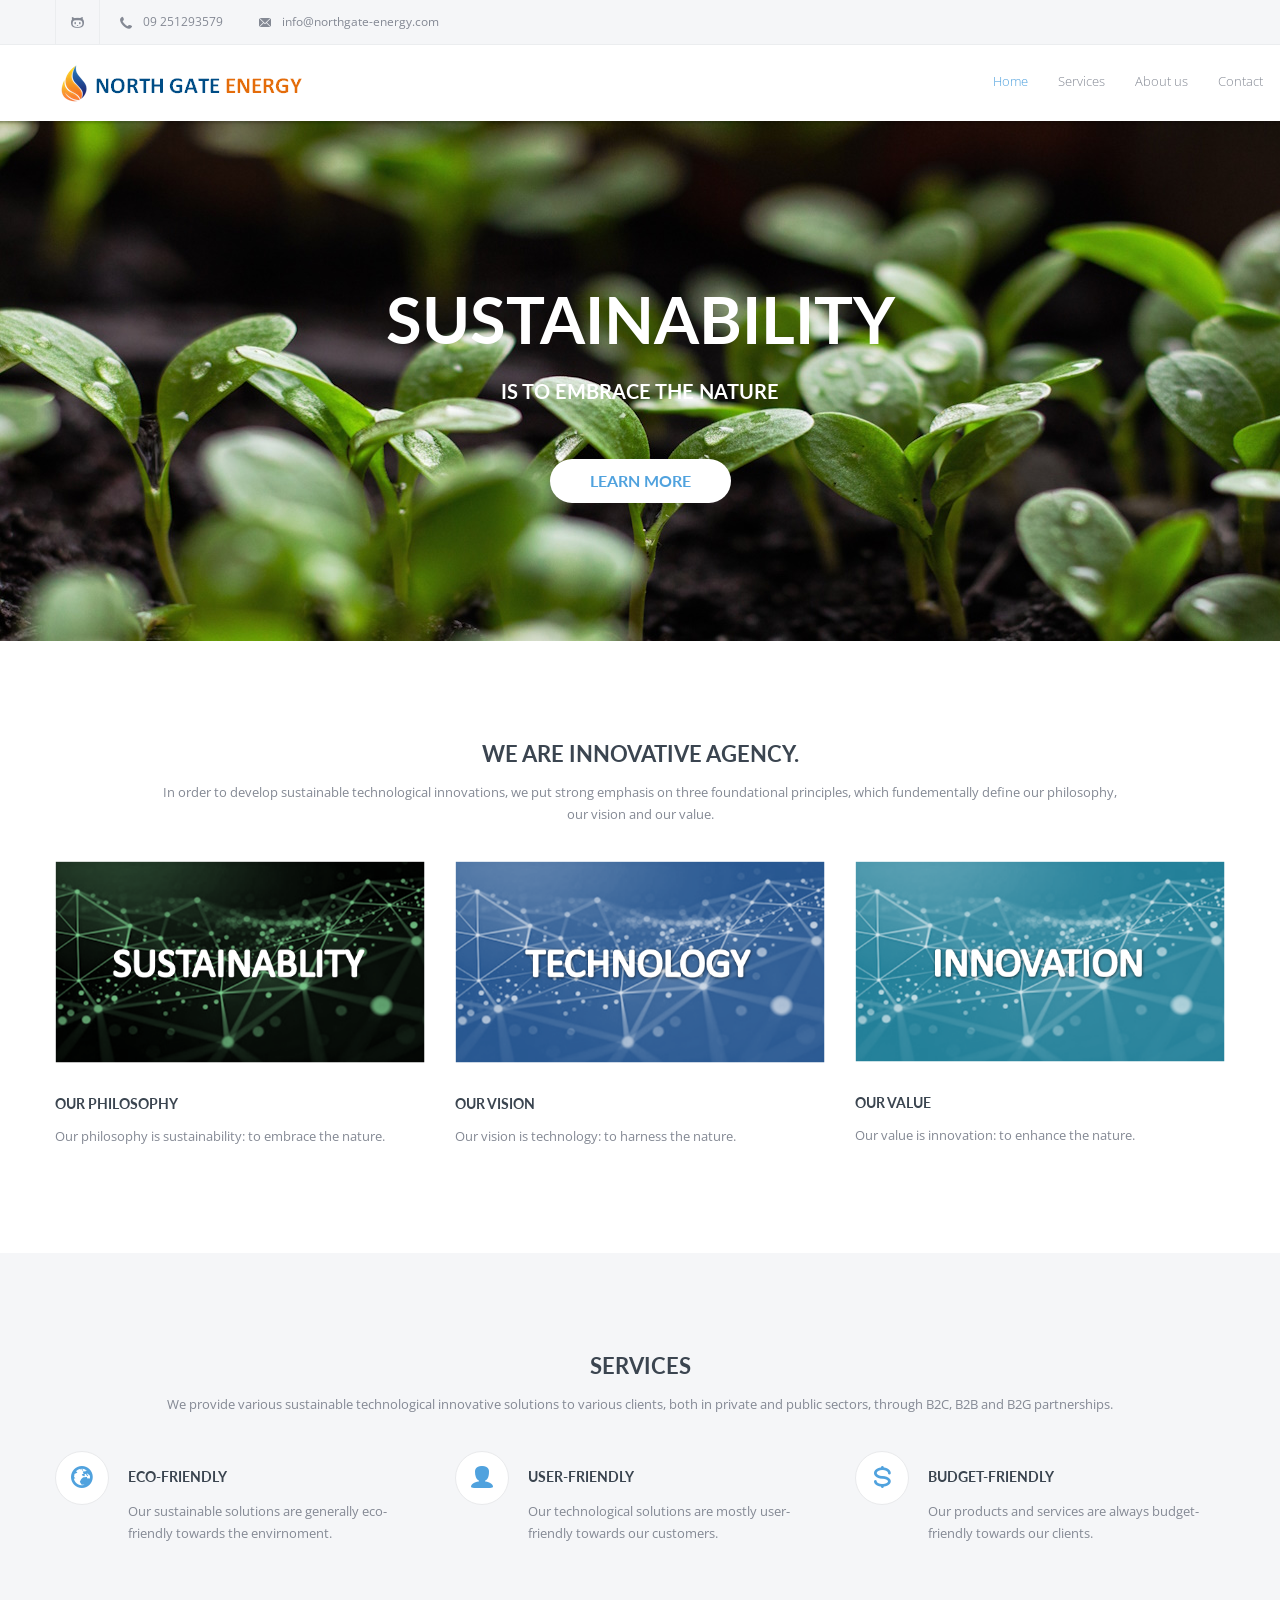
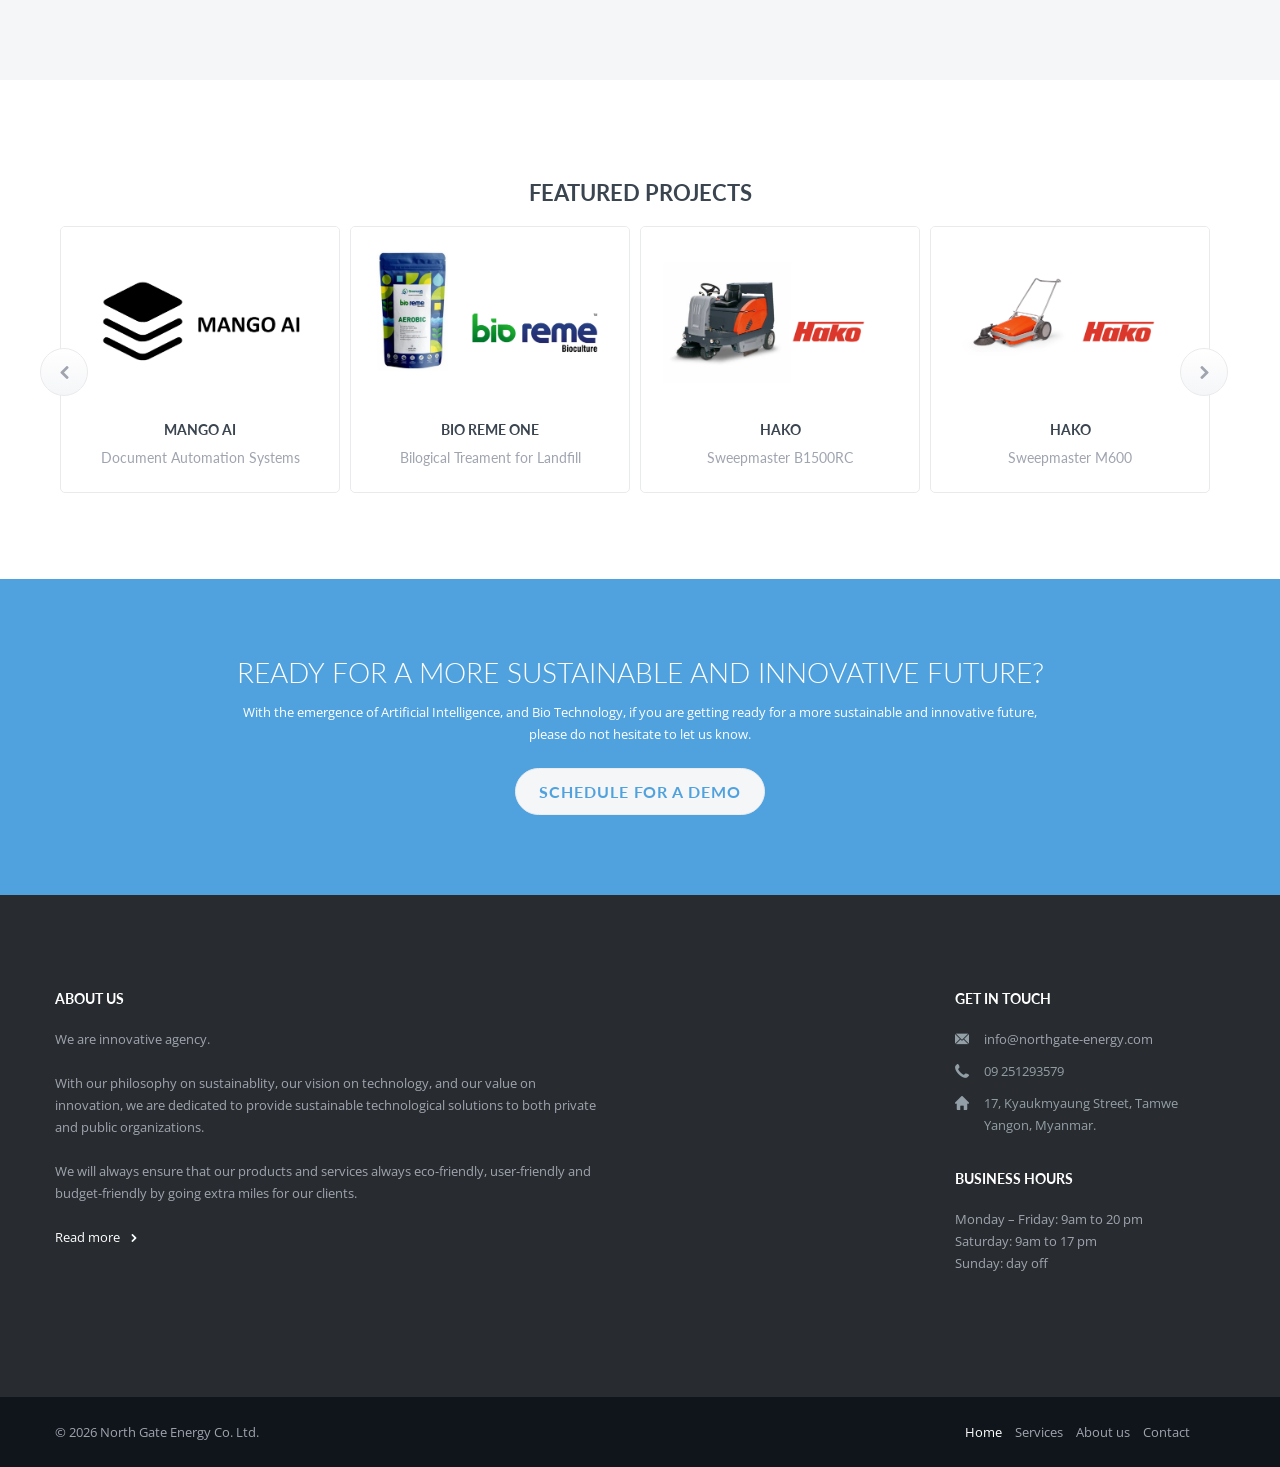
==== index.html @ 110684eb "Update index.html" ====
<!DOCTYPE html>
<html lang="en-US">
<head>
<meta http-equiv="content-type" content="text/html;charset=UTF-8" />

<title>Home</title>


	<meta http-equiv="Content-Type" content="text/html; charset=UTF-8" />
	<meta name="viewport" content="width=device-width, initial-scale=1.0">
	<link rel="shortcut icon" type="image/x-icon" href="https://northgate-energy.github.io/images/favicon.png" />
			
	<!--[if lt IE 9]>
	  <script src="//html5shim.googlecode.com/svn/trunk/html5.js"></script>
	<![endif]-->


	<link rel='stylesheet' id='ABss_form_style-css'  href='css/simple-subscribe.css' type='text/css' media='all' />
	<link rel='stylesheet' id='ABt_testimonials_shortcode-css'  href='css/testimonials_shortcode.css' type='text/css' media='all' />
	<link rel='stylesheet' id='abts_ab_tweet_scroller-css'  href='css/tweet-scroller.css' type='text/css' media='all' />
	<link rel='stylesheet' id='ABp_portfolio_shortcode-css'  href='css/portfolio_shortcode.css' type='text/css' media='all' />
	<link rel='stylesheet' id='contact-form-7-css'  href='css/contact-form.css' type='text/css' media='all' />
	<link rel='stylesheet' id='mediaelement-css'  href='css/mediaelementplayer.min.css' type='text/css' media='all' />
	<link rel='stylesheet' id='dnd_icons_default-css'  href='css/icons-default.css' type='text/css' media='all' />
	<link rel='stylesheet' id='ABdev_animo-animate-css'  href='css/animo-animate.css' type='text/css' media='all' />
	<link rel='stylesheet' id='ABdev_prettify-css'  href='css/prettify.css' type='text/css' media='all' />
	<link rel='stylesheet' id='ABdev_shortcodes-css'  href='css/dnd-shortcodes.css' type='text/css' media='all' />
	<link rel='stylesheet' id='ABdev_shortcodes_responsive-css'  href='css/responsive.css' type='text/css' media='all' />
	<link rel='stylesheet' id='rs-plugin-settings-css'  href='revslider/rs-plugin/css/settings.css' type='text/css' media='all' />


	<link rel='stylesheet' id='ABdev_icon_font-css'  href='css/fonts.css' type='text/css' media='all' />

	<link rel='stylesheet' id='font_css-css'  href='http://fonts.googleapis.com/css?family=Lato%3A400%2C700%2C400italic%7COpen+Sans%3A400&amp;ver=4.0.1' type='text/css' media='all' />

	<link rel='stylesheet' id='ABdev_core_icons-css'  href='css/core_style.css' type='text/css' media='all' />
	<link rel='stylesheet' id='fancybox-css'  href='css/jquery.fancybox.css' type='text/css' media='all' />
	<link rel='stylesheet' id='nivo-css'  href='css/nivo-slider.css' type='text/css' media='all' />
	<link rel='stylesheet' id='main_css-css'  href='css/style.css' type='text/css' media='all' />
	<link rel='stylesheet' id='responsive_css-css'  href='css/main-responsive.css' type='text/css' media='all' />



	<link rel='canonical' href='index.html' />
	<link rel='shortlink' href='index.html' />

</head>


<body class="home page page-template page-template-page-front-page-revolution-slider-php">


<header id="ABdev_main_header" class="clearfix default  sticky_main_header ">
	<div id="top_bar">
		<div class="container">
			<div class="row">
				<div id="header_social_info" class="span8">
						
					<a href="https://github.com/mango-ai-lab" class="top_social_icon top_social_icon_github dnd_tooltip" title="Follow us on Github" data-gravity="n" target="_blank"><i class="ci_icon-github"></i></a>
					<div class="contact_mail_info">
						<span class="quick_contact_phone"><i class="ci_icon-phonealt"></i>09 251293579</span><span class="quick_contact_mail"><i class="ci_icon-envelope"></i><a href="mailto:info@northgate-energy.com">info@northgate-energy.com</a></span>
					</div>

				</div>


			</div>
		</div>
	</div>

	<div id="logo_menu_bar">
		<div class="container">
			<div id="logo">
				<a href="index.html"><img src="https://northgate-energy.github.io/images/logo.png" alt="IncomeUp"></a>
			</div>


		</div>
	</div>

	<nav>
		<ul id="main_menu" class="">
			<li class="main-menu-item menu-first menu-item-depth-0 menu-item  current-menu-item page_item page-item-1298 current_page_item current-menu-ancestor current-menu-parent current_page_parent current_page_ancestor normal_menu_item"><a href="index.html" class="menu-link main-menu-link"><span>Home</span></a>

			</li>

			<li class="main-menu-item menu-item-depth-0 menu-item  normal_menu_item"><a href="services.html" class="menu-link main-menu-link"><span>Services</span></a>
				
			</li>

			<li class="main-menu-item menu-item-depth-0 menu-item   normal_menu_item"><a href="about-us.html" class="menu-link main-menu-link"><span>About us</span></a>
			
			</li>


			<li class="main-menu-item menu-item-depth-0 menu-item  normal_menu_item"><a href="contact.html" class="menu-link main-menu-link"><span>Contact</span></a>
				
			</li>
		</ul>
	</nav>

	<div id="ABdev_menu_toggle">
		<i class="ci_icon-menu"></i>
	</div>

</header>

<div id="ABdev_header_spacer"></div>
	
	<section id="ABdev_main_slider">
		<!-- START REVOLUTION SLIDER 4.6.0 fullwidth mode -->

		<div id="rev_slider_4_1_wrapper" class="rev_slider_wrapper fullwidthbanner-container" style="margin:0px auto;background-color:#E9E9E9;padding:0px;margin-top:0px;margin-bottom:0px;max-height:520px;">

			<div id="rev_slider_4_1" class="rev_slider fullwidthabanner" style="display:none;max-height:520px;height:520px;">
				<ul>	
					<!-- SLIDE  -->
					<li data-transition="random" data-slotamount="7" data-masterspeed="300"  data-saveperformance="off" >
						<!-- MAIN IMAGE -->
						<img src="https://northgate-energy.github.io/images/slider1.jpg"  alt="slider2"  data-bgposition="center top" data-bgfit="cover" data-bgrepeat="no-repeat">
						<!-- LAYERS -->

						<!-- LAYER NR. 1 -->
						<div class="tp-caption Lato_Big_White_2 tp-fade tp-resizeme"
							 data-x="center" data-hoffset="0"
							 data-y="160" 
							data-speed="300"
							data-start="500"
							data-easing="Power3.easeInOut"
							data-splitin="none"
							data-splitout="none"
							data-elementdelay="0.1"
							data-endelementdelay="0.1"
							 data-endspeed="300"
							data-captionhidden="on"

							style="z-index: 2; max-width: auto; max-height: auto; white-space: nowrap;">SUSTAINABILITY
						</div>

						<!-- LAYER NR. 2 -->
						<div class="tp-caption Lato_Big_Boxed_small2 tp-fade tp-resizeme"
							 data-x="center" data-hoffset="0"
							 data-y="center" data-voffset="10"
							data-speed="300"
							data-start="1500"
							data-easing="Power3.easeInOut"
							data-splitin="none"
							data-splitout="none"
							data-elementdelay="0.1"
							data-endelementdelay="0.1"
							 data-endspeed="300"
							data-captionhidden="on"

							style="z-index: 3; max-width: auto; max-height: auto; white-space: nowrap;">IS TO EMBRACE THE NATURE
						</div>

						<!-- LAYER NR. 3 -->
						<div class="tp-caption White_Button tp-fade tp-resizeme"
							 data-x="center" data-hoffset="0"
							 data-y="center" data-voffset="100"
							data-speed="400"
							data-start="2000"
							data-easing="Power3.easeInOut"
							data-splitin="none"
							data-splitout="none"
							data-elementdelay="0.1"
							data-endelementdelay="0.1"
							 data-endspeed="400"
							data-captionhidden="on"

							style="z-index: 4; max-width: auto; max-height: auto; white-space: nowrap;"><a href="#">LEARN MORE</a>
						</div>
					</li>
					<!-- SLIDE  -->
					<li data-transition="random" data-slotamount="7" data-masterspeed="300"  data-saveperformance="off" >
						<!-- MAIN IMAGE -->
						<img src="https://northgate-energy.github.io/images/slider2.jpg"  alt="slider2"  data-bgposition="center top" data-bgfit="cover" data-bgrepeat="no-repeat">
						<!-- LAYERS -->

						<!-- LAYER NR. 1 -->
						<div class="tp-caption Lato_Big_White_2 tp-fade tp-resizeme"
							 data-x="center" data-hoffset="0"
							 data-y="160" 
							data-speed="300"
							data-start="500"
							data-easing="Power3.easeInOut"
							data-splitin="none"
							data-splitout="none"
							data-elementdelay="0.1"
							data-endelementdelay="0.1"
							 data-endspeed="300"
							data-captionhidden="on"

							style="z-index: 2; max-width: auto; max-height: auto; white-space: nowrap;">TECHNOLOGY
						</div>

						<!-- LAYER NR. 2 -->
						<div class="tp-caption Lato_Big_Boxed_small2 tp-fade tp-resizeme"
							 data-x="center" data-hoffset="0"
							 data-y="center" data-voffset="10"
							data-speed="300"
							data-start="1500"
							data-easing="Power3.easeInOut"
							data-splitin="none"
							data-splitout="none"
							data-elementdelay="0.1"
							data-endelementdelay="0.1"
							 data-endspeed="300"
							data-captionhidden="on"

							style="z-index: 3; max-width: auto; max-height: auto; white-space: nowrap;">IS TO HARNESS THE NATURE
						</div>

						<!-- LAYER NR. 3 -->
						<div class="tp-caption White_Button tp-fade tp-resizeme"
							 data-x="center" data-hoffset="0"
							 data-y="center" data-voffset="100"
							data-speed="400"
							data-start="2000"
							data-easing="Power3.easeInOut"
							data-splitin="none"
							data-splitout="none"
							data-elementdelay="0.1"
							data-endelementdelay="0.1"
							 data-endspeed="400"
							data-captionhidden="on"

							style="z-index: 4; max-width: auto; max-height: auto; white-space: nowrap;"><a href="#">LEARN MORE</a>
						</div>
					</li>
					<!-- SLIDE  -->
					<li data-transition="random" data-slotamount="7" data-masterspeed="300"  data-saveperformance="off" >
						<!-- MAIN IMAGE -->
						<img src="https://northgate-energy.github.io/images/slider3.jpg"  alt="slider2"  data-bgposition="center top" data-bgfit="cover" data-bgrepeat="no-repeat">
						<!-- LAYERS -->

						<!-- LAYER NR. 1 -->
						<div class="tp-caption Lato_Big_White_2 tp-fade tp-resizeme"
							 data-x="center" data-hoffset="0"
							 data-y="160" 
							data-speed="300"
							data-start="500"
							data-easing="Power3.easeInOut"
							data-splitin="none"
							data-splitout="none"
							data-elementdelay="0.1"
							data-endelementdelay="0.1"
							 data-endspeed="300"
							data-captionhidden="on"

							style="z-index: 2; max-width: auto; max-height: auto; white-space: nowrap;">INNOVATION
						</div>

						<!-- LAYER NR. 2 -->
						<div class="tp-caption Lato_Big_Boxed_small2 tp-fade tp-resizeme"
							 data-x="center" data-hoffset="0"
							 data-y="center" data-voffset="10"
							data-speed="300"
							data-start="1500"
							data-easing="Power3.easeInOut"
							data-splitin="none"
							data-splitout="none"
							data-elementdelay="0.1"
							data-endelementdelay="0.1"
							 data-endspeed="300"
							data-captionhidden="on"

							style="z-index: 3; max-width: auto; max-height: auto; white-space: nowrap;">IS TO ENHANCE THE NATURE
						</div>

						<!-- LAYER NR. 3 -->
						<div class="tp-caption White_Button tp-fade tp-resizeme"
							 data-x="center" data-hoffset="0"
							 data-y="center" data-voffset="100"
							data-speed="400"
							data-start="2000"
							data-easing="Power3.easeInOut"
							data-splitin="none"
							data-splitout="none"
							data-elementdelay="0.1"
							data-endelementdelay="0.1"
							 data-endspeed="400"
							data-captionhidden="on"

							style="z-index: 4; max-width: auto; max-height: auto; white-space: nowrap;"><a href="#">LEARN MORE</a>
						</div>
					</li>
					<!-- SLIDE  -->
				</ul>
				<div class="tp-bannertimer tp-bottom" style="visibility: hidden !important;"></div>	
			</div>

		</div>	
	</section>
	<!-- END REVOLUTION SLIDER -->

	<!-- Welcome Section -->
	<section class="dnd_section_dd  section_with_header" style="">

		<header>
			<div class="dnd_container">
				<h3>WE ARE INNOVATIVE AGENCY.</h3>
				<p>In order to develop sustainable technological innovations, we put strong emphasis on three foundational principles, which fundementally define our philosophy, our vision and our value.</p>
			</div>
		</header>

		<div class="dnd_section_content">
			<div class="dnd_container">
				<div class="dnd_column_dd_span4 ">
					<div class="dnd-animo " data-animation="flipInX" data-duration="1000" data-delay="200">
						<img src="https://northgate-energy.github.io/images/profile1.png" alt="">
					</div>
					<span class="clear  " style="height:34px;display:block;"></span>
					<h6><span>OUR PHILOSOPHY</span></h6>
					Our philosophy is sustainability: to embrace the nature.
				</div>
				<div class="dnd_column_dd_span4 ">
					<div class="dnd-animo " data-animation="flipInX" data-duration="1000" data-delay="500">
						<img src="https://northgate-energy.github.io/images/profile2.png" alt="">
					</div>
					<span class="clear  " style="height:34px;display:block;"></span>
					<h6><span>OUR VISION</span></h6>
					Our vision is technology: to harness the nature.
				</div>
				<div class="dnd_column_dd_span4 ">
					<div class="dnd-animo " data-animation="flipInX" data-duration="1000" data-delay="800">
						<img src="https://northgate-energy.github.io/images/profile3.png" alt="">
					</div>
					<span class="clear  " style="height:34px;display:block;"></span>
					<h6><span>OUR VALUE</span></h6>
					Our value is innovation: to enhance the nature.
				</div>
			</div>
		</div>
			
		
	</section>
	<!-- End Welcome Section -->

	<!-- services -->
	<section class="dnd_section_dd  section_with_header" style="background-color:#f5f6f8;">
		<header>
			<div class="dnd_container">
				<h3>SERVICES</h3>
				<p>We provide various sustainable technological innovative solutions to various clients, both in private and public sectors, through B2C, B2B and B2G partnerships.</p>
			</div>
		</header>
		<div class="dnd_section_content">
			<div class="dnd_container">
				<div class="dnd_column_dd_span4 ">
					<div class="dnd_service_box dnd_service_box_round_text_aside " style=" ">
						<div class="dnd_service_box_header">
						<a href="#" target="_self" class="dnd_icon_boxed"><i class="icon-globe" style="color: #50a2de;background:transparent;"></i></a>
						<a href="#" target="_self"><h3>ECO-FRIENDLY</h3></a></div>
						<p>Our sustainable solutions are generally eco-friendly towards the envirnoment.</p>
					</div>
<!-- 					<div class="dnd_service_box dnd_service_box_round_text_aside " style=" ">
						<div class="dnd_service_box_header">
						<a href="#" target="_self" class="dnd_icon_boxed"><i class="icon-supportalt" style="color: #50a2de;background:transparent;"></i></a>
						<a href="#" target="_self"><h3>TECHNCIALLY ADVANCED</h3></a></div>
						<p>Lorem ipsum dolor sit amet, consectetur adipisicing elit, sed do eiusmod tempor incididunt ut labore et dolore magna aliqua.</p>
					</div> -->
				</div>
				<div class="dnd_column_dd_span4 ">
					<div class="dnd_service_box dnd_service_box_round_text_aside " style=" ">
						<div class="dnd_service_box_header">
						<a href="#" target="_self" class="dnd_icon_boxed"><i class="icon-user" style="color: #50a2de;background:transparent;"></i></a>
						<a href="#" target="_self"><h3>USER-FRIENDLY</h3></a></div>
						<p>Our technological solutions are mostly user-friendly towards our customers.</p>
					</div>

				</div>
				<div class="dnd_column_dd_span4 ">
					<div class="dnd_service_box dnd_service_box_round_text_aside " style=" ">
						<div class="dnd_service_box_header">
						<a href="#" target="_self" class="dnd_icon_boxed"><i class="icon-dollar" style="color: #50a2de;background:transparent;"></i></a><a href="#" target="_self"><h3>Budget-Friendly</h3></a></div>
						<p>Our products and services are always budget-friendly towards our clients.</p>
					</div>

				</div>
			</div>
		</div>
		
		
	</section>
	<!-- End Services -->

	<!-- Recent Projects -->
	<section class="dnd_section_dd small_text section_with_header" style="">
		<header>
			<div class="dnd_container">
				<h3>FEATURED PROJECTS</h3>
			</div>
		</header>

		<div class="dnd_section_content">
			<div class="dnd_container">
				<div class="dnd_column_dd_span12 ">
					<div class="ABp_latest_portfolio">
						<ul class="clearfix">
							<li class="portfolio_item portfolio_item_4  identity illustrations">
								<div class="overlayed">
									<img width="1200" height="715" src="https://northgate-energy.github.io/images/features6.png" class="attachment-post-thumbnail " alt="portfolio10" />
									<div class="overlay">
										<div class="portfolio_icon_container">
											<a class="portfolio_icon fancybox" data-fancybox-group="portfolio" href="https://northgate-energy.github.io/images/features6.png"><i class="ci_icon-search"></i></a>
											<a class="portfolio_icon" href="services.html#mango-ai"><i class="ci_icon-linkalt"></i></a>
										</div>
									</div>
								</div>
								<p class="overlay_title">Mango AI</p>
								<p class="portfolio_item_tags">
									Document Automation Systems
								</p>
							</li>
							<li class="portfolio_item portfolio_item_4  branding identity uiux">
								<div class="overlayed">
									<img width="1200" height="715" src="https://northgate-energy.github.io/images/features1.png" class="attachment-post-thumbnail " alt="portfolio7" />
									<div class="overlay">
										<div class="portfolio_icon_container">
											<a class="portfolio_icon fancybox" data-fancybox-group="portfolio" href="https://northgate-energy.github.io/images/features1.png"><i class="ci_icon-search"></i></a>
											<a class="portfolio_icon" href="services.html#bio-reme"><i class="ci_icon-linkalt"></i></a>
										</div>
									</div>
								</div>
								<p class="overlay_title">Bio Reme One</p>
								<p class="portfolio_item_tags">
									Bilogical Treament for Landfill
								</p>
							</li>

							<li class="portfolio_item portfolio_item_4  branding identity">
								<div class="overlayed">
									<img width="1200" height="715" src="https://northgate-energy.github.io/images/features2.png" class="attachment-post-thumbnail " alt="portfolio4" />
									<div class="overlay">
										<div class="portfolio_icon_container">
											<a class="portfolio_icon fancybox" data-fancybox-group="portfolio" href="https://northgate-energy.github.io/images/features2.png"><i class="ci_icon-search"></i></a>
											<a class="portfolio_icon" href="#"><i class="ci_icon-linkalt"></i></a>
										</div>
									</div>
								</div>
								<p class="overlay_title">Hako</p>
								<p class="portfolio_item_tags">
									Sweepmaster B1500RC
								</p>
							</li>
							<li class="portfolio_item portfolio_item_4  identity uiux">
								<div class="overlayed">
									<img width="1200" height="715" src="https://northgate-energy.github.io/images/features3.png" class="attachment-post-thumbnail " alt="portfolio9" />
									<div class="overlay">
										<div class="portfolio_icon_container">
											<a class="portfolio_icon fancybox" data-fancybox-group="portfolio" href="https://northgate-energy.github.io/images/features3.png"><i class="ci_icon-search"></i></a>
											<a class="portfolio_icon" href="#"><i class="ci_icon-linkalt"></i></a>
										</div>
									</div>
								</div>
								<p class="overlay_title">Hako</p>
								<p class="portfolio_item_tags">
									Sweepmaster M600
								</p>
							</li>							

							<li class="portfolio_item portfolio_item_4  identity uiux">
								<div class="overlayed">
									<img width="1200" height="715" src="https://northgate-energy.github.io/images/features4.png" class="attachment-post-thumbnail " alt="portfolio2" />
									<div class="overlay">
										<div class="portfolio_icon_container">
											<a class="portfolio_icon fancybox" data-fancybox-group="portfolio" href="https://northgate-energy.github.io/images/features4.png"><i class="ci_icon-search"></i></a>
											<a class="portfolio_icon" href="#"><i class="ci_icon-linkalt"></i></a>
										</div>
									</div>
								</div>
								<p class="overlay_title">Hako</p>
								<p class="portfolio_item_tags">
									Cleanserv SD43
								</p>
							</li>
							<li class="portfolio_item portfolio_item_4  identity illustrations">
								<div class="overlayed">
									<img width="1200" height="715" src="https://northgate-energy.github.io/images/features5.png" class="attachment-post-thumbnail " alt="portfolio13" />
									<div class="overlay">
										<div class="portfolio_icon_container">
											<a class="portfolio_icon fancybox" data-fancybox-group="portfolio" href="https://northgate-energy.github.io/images/features5.png"><i class="ci_icon-search"></i></a>
											<a class="portfolio_icon" href="#"><i class="ci_icon-linkalt"></i></a>
										</div>
									</div>
								</div>
								<p class="overlay_title">Hako</p>
								<p class="portfolio_item_tags">
									Cleanserv VL3/ 70L
								</p>
							</li>

							
						</ul>
						<div class="portfolio_navigation">
							<a href="#" class="portfolio_prev"><i class="ci_icon-chevron-left"></i></a>
							<a href="#" class="portfolio_next"><i class="ci_icon-chevron-right"></i></a>
						</div>
					</div>
				</div>
			</div>
		</div>
		
	</section>


	<section class="dnd_section_dd no_padding" style="background-color:#50a2de;">
		
		<div class="dnd_section_content">
			<div class="dnd_container">
				<div class="dnd_column_dd_span12 ">
					<div class="dnd-callout_box dnd-callout_box_style_2 color_white">
						<span class="dnd-callout_box_title">READY FOR A MORE SUSTAINABLE AND INNOVATIVE FUTURE?</span>
						<p>With the emergence of Artificial Intelligence, and Bio Technology, if you are getting ready for a more sustainable and innovative future, please do not hesitate to let us know.</p>
						<a href="contact.html#contact-us" target="_self" class="dnd-button1 dnd-button_light dnd-button_rounded dnd-button_large">SCHEDULE FOR A DEMO</a>
					</div>
				</div>
			</div>
		</div>
		
	</section>



<footer id="ABdev_main_footer">

	<div id="footer_columns">
		<div class="container">
			<div class="row">
				<div class="span6 clearfix">
					<div id="text-2" class="widget widget_text">
						<h3 class='footer-widget-heading'>ABOUT US</h3>			
						<div class="textwidget">
							We are innovative agency.
							
							<br><br>

							With our philosophy on sustainablity, our vision on technology, and our value on innovation, we are dedicated to provide sustainable technological solutions to both private and public organizations.
							<br><br>
							We will always ensure that our products and services always eco-friendly, user-friendly and budget-friendly by going extra miles for our clients.
							<br><br>

					
							<a href="about-us.html" class="footer_text_readmore">Read more<i class="icon-chevron-right"></i></a>
						</div>
					</div>

				</div>

				<div class="span3 clearfix">
				</div>
				

				<div class="span3 clearfix">
					<div id="contact-info-2" class="widget contact-info">
						<h3 class='footer-widget-heading'>GET IN TOUCH</h3>		
						<div class='contact_info_widget'>
							<p><i class="ci_icon-envelope"></i><a href="#">info@northgate-energy.com</a></p><p><i class="ci_icon-phonealt"></i>09 251293579</p>
							<p><i class="ci_icon-home"></i>17, Kyaukmyaung Street, Tamwe <br>Yangon, Myanmar.</p>		
						</div>
					</div>
					<div id="text-4" class="widget widget_text">
						<h3 class='footer-widget-heading'>BUSINESS HOURS</h3>
						<div class="textwidget">Monday – Friday: 9am to 20 pm<br>
							Saturday: 9am to 17 pm<br>
							Sunday: day off<br>
						</div>
					</div>
				</div>
			</div>
		</div>
	</div>
		
		<div id="footer_copyright">
			<div class="container">
				<div class="row">
					<div class="span9 footer_copyright">
						© <span id="copyright-year">2026</span> North Gate Energy Co. Ltd.	 
					</div>
					<div id="footer_menu" class="span3">
						<ul id="footer_menu_inner" class="">
							<li class="menu-item current-menu-item page_item current_page_item "><a href="index.html">Home</a></li>
							<li class="menu-item "><a href="services.html">Services</a></li>
							<li class="menu-item "><a href="about-us.html">About us</a></li>
							<li class="menu-item "><a href="contact.html">Contact</a></li>
						</ul>					
					</div>
				</div>
			</div>
		</div>
	</footer>
	                                            
			<script type='text/javascript' src='js/jquery.js'></script>
		<script type='text/javascript' src='js/jquery-migrate.min.js'></script>
		<script type='text/javascript' src='js/jquery.placeholder.js'></script>
	<script type='text/javascript' src='js/jquery.carouFredSel.js'></script>
	<script type='text/javascript' src='js/portfolio.js'></script>
	<script type='text/javascript' src='js/prettify.js'></script>
	<script type='text/javascript' src='revslider/rs-plugin/js/jquery.themepunch.tools.min.js'></script>
	<script type='text/javascript' src='revslider/rs-plugin/js/jquery.themepunch.revolution.min.js'></script>

	<script type='text/javascript' src='js/ab-simple-subscribe.js'></script>
	<script type='text/javascript' src='js/jquery.form.min.js'></script>

	<script type='text/javascript' src='js/ab-tweet-scroller.js'></script>

	<script type='text/javascript' src='js/scripts.js'></script>
	<script type='text/javascript'>
	/* <![CDATA[ */
	var mejsL10n = {"language":"en","strings":{"Close":"Close","Fullscreen":"Fullscreen","Download File":"Download File","Download Video":"Download Video","Play\/Pause":"Play\/Pause","Mute Toggle":"Mute Toggle","None":"None","Turn off Fullscreen":"Turn off Fullscreen","Go Fullscreen":"Go Fullscreen","Unmute":"Unmute","Mute":"Mute","Captions\/Subtitles":"Captions\/Subtitles"}};
	var _wpmejsSettings = {"pluginPath":"\/incomeup\/wp-includes\/js\/mediaelement\/"};
	/* ]]> */
	</script>
<script type='text/javascript' src='js/mediaelement-and-player.min.js'></script>
<script type='text/javascript' src='http://maps.google.com/maps/api/js?sensor=false&amp;ver=4.0.1'></script>
<script type='text/javascript' src='js/jquery.gmap.min.js'></script>
<script type='text/javascript' src='js/animo.js'></script>
<script type='text/javascript' src='js/jquery.inview.js'></script>
<script type='text/javascript' src='js/jquery.parallax.js'></script>
<script type='text/javascript' src='js/jquery.tipsy.js'></script>
<script type='text/javascript' src='js/jquery.knob-custom.js'></script>
<script type='text/javascript' src='js/ui/jquery.ui.core.min.js'></script>
<script type='text/javascript' src='js/ui/jquery.ui.widget.min.js'></script>
<script type='text/javascript' src='js/ui/jquery.ui.accordion.min.js'></script>
<script type='text/javascript' src='js/ui/jquery.ui.tabs.min.js'></script>
<script type='text/javascript' src='js/ui/jquery.ui.effect.min.js'></script>
<script type='text/javascript' src='js/ui/jquery.ui.effect-slide.min.js'></script>
<script type='text/javascript'>
/* <![CDATA[ */
var dnd_options = {"dnd_tipsy_opacity":"0.8","dnd_custom_map_style":""};
/* ]]> */
</script>
<script type='text/javascript' src='js/init.js'></script>
<script type='text/javascript' src='js/testimonials.js'></script>
<script type='text/javascript' src='js/jquery.carouFredSel.js'></script>
<script type='text/javascript' src='js/jquery.touchSwipe.min.js'></script>
<script type='text/javascript'>
/* <![CDATA[ */
var wpsArgs = {"auto_scroll":"false","circular":"false","easing_effect":"linear","no_of_items_to_scroll":"1","fx":"fade"};
/* ]]> */
</script>

<script type='text/javascript' src='js/jquery.placeholder.min.js'></script>
<script type='text/javascript' src='js/jquery.isotope.min.js'></script>
<script type='text/javascript' src='js/jquery.fancybox.js'></script>
<script type='text/javascript' src='js/jquery.nivo.slider.js'></script>
<script type='text/javascript' src='js/jquery.countdown.js'></script>
<script type='text/javascript' src='js/superfish.js'></script>
<script type='text/javascript' src='js/masonry.min.js'></script>
<script type='text/javascript' src='js/imagesloaded.js'></script>
<script type='text/javascript' src='js/jpreloader.js'></script>
<script type='text/javascript' src='js/waypoint.js'></script>


</script>
<script type='text/javascript' src='js/custom.js'></script>
<script type="text/javascript">
	$("#copyright-year").text(new Date().getFullYear());

</script>
<script type="text/javascript">

				/******************************************
					-	PREPARE PLACEHOLDER FOR SLIDER	-
				******************************************/
				

				var setREVStartSize = function() {
					var	tpopt = new Object();
						tpopt.startwidth = 1170;
						tpopt.startheight = 520;
						tpopt.container = jQuery('#rev_slider_4_1');
						tpopt.fullScreen = "off";
						tpopt.forceFullWidth="off";

					tpopt.container.closest(".rev_slider_wrapper").css({height:tpopt.container.height()});tpopt.width=parseInt(tpopt.container.width(),0);tpopt.height=parseInt(tpopt.container.height(),0);tpopt.bw=tpopt.width/tpopt.startwidth;tpopt.bh=tpopt.height/tpopt.startheight;if(tpopt.bh>tpopt.bw)tpopt.bh=tpopt.bw;if(tpopt.bh<tpopt.bw)tpopt.bw=tpopt.bh;if(tpopt.bw<tpopt.bh)tpopt.bh=tpopt.bw;if(tpopt.bh>1){tpopt.bw=1;tpopt.bh=1}if(tpopt.bw>1){tpopt.bw=1;tpopt.bh=1}tpopt.height=Math.round(tpopt.startheight*(tpopt.width/tpopt.startwidth));if(tpopt.height>tpopt.startheight&&tpopt.autoHeight!="on")tpopt.height=tpopt.startheight;if(tpopt.fullScreen=="on"){tpopt.height=tpopt.bw*tpopt.startheight;var cow=tpopt.container.parent().width();var coh=jQuery(window).height();if(tpopt.fullScreenOffsetContainer!=undefined){try{var offcontainers=tpopt.fullScreenOffsetContainer.split(",");jQuery.each(offcontainers,function(e,t){coh=coh-jQuery(t).outerHeight(true);if(coh<tpopt.minFullScreenHeight)coh=tpopt.minFullScreenHeight})}catch(e){}}tpopt.container.parent().height(coh);tpopt.container.height(coh);tpopt.container.closest(".rev_slider_wrapper").height(coh);tpopt.container.closest(".forcefullwidth_wrapper_tp_banner").find(".tp-fullwidth-forcer").height(coh);tpopt.container.css({height:"100%"});tpopt.height=coh;}else{tpopt.container.height(tpopt.height);tpopt.container.closest(".rev_slider_wrapper").height(tpopt.height);tpopt.container.closest(".forcefullwidth_wrapper_tp_banner").find(".tp-fullwidth-forcer").height(tpopt.height);}
				};

				/* CALL PLACEHOLDER */
				setREVStartSize();


				var tpj=jQuery;
				tpj.noConflict();
				var revapi4;

				tpj(document).ready(function() {

				if(tpj('#rev_slider_4_1').revolution == undefined)
					revslider_showDoubleJqueryError('#rev_slider_4_1');
				else
				   revapi4 = tpj('#rev_slider_4_1').show().revolution(
					{
						dottedOverlay:"none",
						delay:5000,
						startwidth:1170,
						startheight:520,
						hideThumbs:200,

						thumbWidth:100,
						thumbHeight:50,
						thumbAmount:3,
						
												
						simplifyAll:"off",

						navigationType:"bullet",
						navigationArrows:"none",
						navigationStyle:"round",

						touchenabled:"on",
						onHoverStop:"on",
						nextSlideOnWindowFocus:"off",

						swipe_threshold: 0.7,
						swipe_min_touches: 1,
						drag_block_vertical: false,
						
												
												
						keyboardNavigation:"off",

						navigationHAlign:"center",
						navigationVAlign:"bottom",
						navigationHOffset:0,
						navigationVOffset:40,

						soloArrowLeftHalign:"left",
						soloArrowLeftValign:"center",
						soloArrowLeftHOffset:20,
						soloArrowLeftVOffset:0,

						soloArrowRightHalign:"right",
						soloArrowRightValign:"center",
						soloArrowRightHOffset:20,
						soloArrowRightVOffset:0,

						shadow:0,
						fullWidth:"on",
						fullScreen:"off",

						spinner:"spinner0",
						
						stopLoop:"off",
						stopAfterLoops:-1,
						stopAtSlide:-1,

						shuffle:"off",

						autoHeight:"off",
						forceFullWidth:"off",
						
						
						hideTimerBar:"on",
						hideThumbsOnMobile:"off",
						hideNavDelayOnMobile:1500,
						hideBulletsOnMobile:"off",
						hideArrowsOnMobile:"off",
						hideThumbsUnderResolution:0,

												hideSliderAtLimit:0,
						hideCaptionAtLimit:601,
						hideAllCaptionAtLilmit:0,
						startWithSlide:0					});



					
				});	/*ready*/

			</script>


	
</body>
</html>
---- css/simple-subscribe.css ----
.ABss_field_error{
	background: #ffe9e9;
}

.ABss_inline_form p{
	display: inline-block;
	margin-right: 10px;
}

.ABss_form label{
	display: block;
}

.ABss_success_message{
	display:none;
}

.ABss_form .placeholder { 
	color: #aaa;
}
---- css/testimonials_shortcode.css ----
.ABt_testimonials_wrapper .caroufredsel_wrapper{
	margin: 0 !important;
	width: auto !important;
}

.ABt_testimonials_slide{
	padding: 0;
	list-style: none;
	display: block;
	width: auto !important;
}

.ABt_testimonials_slide li{
	display: block;
	margin: 0;
	padding: 0;
	width: auto !important;
	background: #fff;
}

.ABt_testimonials_wrapper .ABt_navigation{
	text-align: right;
	position: relative;
	font-size: 20px;
}

.ABt_testimonials_wrapper .ABt_navigation a{
	text-decoration: none;
}

.ABt_testimonials_slide	.testimonial_big{
	padding-left: 40px;
	border-left: 1px solid #d9d9d9;
	margin-bottom: 70px;
	display: block;
}

.ABt_testimonials_slide	.testimonial_big p{
	font-family: Ubuntu;
	font-weight: 300;
	font-style: italic;
	font-size: 24px;
	line-height: 27px;
	color: #656560;
	margin-bottom: 27px;
}

.ABt_testimonials_slide	.testimonial_big .source{
	color: #929292;
}

.ABt_testimonials_slide	.testimonial_big .source a{
	font-weight: 700;
}

.ABt_testimonials_slide	.testimonial_small{
	display: block;
	margin-bottom: 70px;
}

.ABt_testimonials_slide	.testimonial_small p{
	font-style: italic;
	border-bottom: 5px solid #eee;
	margin-bottom: 26px;
}

.ABt_testimonials_slide	.testimonial_small p:after{
	display: block;
	content: "";
	width: 0;
	height: 0;
	border-left: 16px solid #eee;
	border-bottom: 22px solid #fff;
	position: relative;
	top: 27px;
	left: 20px;
}

.ABt_testimonials_slide	.testimonial_small .source{
	color: #929292;
}

.ABt_testimonials_slide	.testimonial_small .source a{
	font-weight: 700;
}

.ABt_testimonials_slide	.testimonial_small:after{
	display: block;
	content: "";
	clear: both;
}

.ABt_testimonials_slide	.testimonial_small img{
	width: 50px;
	float: left;
	margin-right: 20px;
	margin-top: 5px;
}

.ABt_form_wrapper input[type="text"],
.ABt_form_wrapper input[type="file"],
.ABt_form_wrapper textarea{
	margin-bottom: 20px;
}

.ABt_form_wrapper input[type="file"]{
	width: 100%;
}

.ABt_form_wrapper .ABt_client,
.ABt_form_wrapper .ABt_client_url,
.ABt_form_wrapper .ABt_company,
.ABt_form_wrapper .ABt_company_url{
	width: 48%;
}

.ABt_form_wrapper .ABt_client_url,
.ABt_form_wrapper .ABt_company_url{
	float: right;
}

.ABt_form_wrapper .ABt_text{
	width: 100%;
	height: 90px;
}

.ABt_form_wrapper .ABt_field_error{
	background: #ffe9e9;
}

.ABt_form_wrapper .ABt_success_message{
	display:none;
}

.ABt_form_wrapper .ABt_form .placeholder,
.ABt_form_wrapper .ABt_form label { 
	color: #aaa;
}

.ABt_pagination{
	text-align: center;
}
---- css/tweet-scroller.css ----
.ab-tweet-scroller{
    border: 1px dashed #000;
    overflow: hidden;
    height: 0;
}

.ab-tweet-scroller-inner{
    list-style: none;
    margin: 0;
    padding: 0;
    display: block;
    float: left;
}

.ab-tweet-item{
    text-align: center;
    padding: 20px;
}

.ab-tweet-date{
    display: block;
}

.ab-tweet-links{
    padding-top: 10px;
}

.ab-tweet-links a{
    padding: 3px 5px;
}

.ab-tweet-navigation{
    text-align: center;
}
---- css/contact-form.css ----
div.wpcf7 {
	margin: 0;
	padding: 0;
}

div.wpcf7-response-output {
	margin: 2em 0.5em 1em;
	padding: 0.2em 1em;
}

div.wpcf7 .screen-reader-response {
	position: absolute;
	overflow: hidden;
	clip: rect(1px, 1px, 1px, 1px);
	height: 1px;
	width: 1px;
	margin: 0;
	padding: 0;
	border: 0;
}

div.wpcf7-mail-sent-ok {
	border: 2px solid #398f14;
}

div.wpcf7-mail-sent-ng {
	border: 2px solid #ff0000;
}

div.wpcf7-spam-blocked {
	border: 2px solid #ffa500;
}

div.wpcf7-validation-errors {
	border: 2px solid #f7e700;
}

span.wpcf7-form-control-wrap {
	position: relative;
}

span.wpcf7-not-valid-tip {
	color: #f00;
	font-size: 1em;
	display: block;
}

.use-floating-validation-tip span.wpcf7-not-valid-tip { 
	position: absolute;
	top: 20%;
	left: 20%;
	z-index: 100;
	border: 1px solid #ff0000;
	background: #fff;
	padding: .2em .8em;
}

span.wpcf7-list-item {
	margin-left: 0.5em;
}

.wpcf7-display-none {
	display: none;
}

div.wpcf7 img.ajax-loader {
	border: none;
	vertical-align: middle;
	margin-left: 4px;
}

div.wpcf7 div.ajax-error {
	display: none;
}

div.wpcf7 .placeheld {
	color: #888;
}
---- css/mediaelementplayer.min.css ----
.mejs-container{position:relative;background:#000;font-family:Helvetica,Arial;text-align:left;vertical-align:top;text-indent:0;}.me-plugin{position:absolute;height:auto;width:auto;}.mejs-embed,.mejs-embed body{width:100%;height:100%;margin:0;padding:0;background:#000;overflow:hidden;}.mejs-fullscreen{overflow:hidden!important;}.mejs-container-fullscreen{position:fixed;left:0;top:0;right:0;bottom:0;overflow:hidden;z-index:1000;}.mejs-container-fullscreen .mejs-mediaelement,.mejs-container-fullscreen video{width:100%;height:100%;}.mejs-clear{clear:both;}.mejs-background{position:absolute;top:0;left:0;}.mejs-mediaelement{position:absolute;top:0;left:0;width:100%;height:100%;}.mejs-poster{position:absolute;top:0;left:0;background-size:contain;background-position:50% 50%;background-repeat:no-repeat;}:root .mejs-poster img{display:none;}.mejs-poster img{border:0;padding:0;border:0;}.mejs-overlay{position:absolute;top:0;left:0;}.mejs-overlay-play{cursor:pointer;}.mejs-overlay-button{position:absolute;top:50%;left:50%;width:100px;height:100px;margin:-50px 0 0 -50px;background:url(bigplay.svg) no-repeat;}.no-svg .mejs-overlay-button{background-image:url(bigplay.png);}.mejs-overlay:hover .mejs-overlay-button{background-position:0 -100px;}.mejs-overlay-loading{position:absolute;top:50%;left:50%;width:80px;height:80px;margin:-40px 0 0 -40px;background:#333;background:url(background.png);background:rgba(0,0,0,0.9);background:-webkit-gradient(linear,0% 0,0% 100%,from(rgba(50,50,50,0.9)),to(rgba(0,0,0,0.9)));background:-webkit-linear-gradient(top,rgba(50,50,50,0.9),rgba(0,0,0,0.9));background:-moz-linear-gradient(top,rgba(50,50,50,0.9),rgba(0,0,0,0.9));background:-o-linear-gradient(top,rgba(50,50,50,0.9),rgba(0,0,0,0.9));background:-ms-linear-gradient(top,rgba(50,50,50,0.9),rgba(0,0,0,0.9));background:linear-gradient(rgba(50,50,50,0.9),rgba(0,0,0,0.9));}.mejs-overlay-loading span{display:block;width:80px;height:80px;background:transparent url(loading.gif) 50% 50% no-repeat;}.mejs-container .mejs-controls{position:absolute;list-style-type:none;margin:0;padding:0;bottom:0;left:0;background:url(background.png);background:rgba(0,0,0,0.7);background:-webkit-gradient(linear,0% 0,0% 100%,from(rgba(50,50,50,0.7)),to(rgba(0,0,0,0.7)));background:-webkit-linear-gradient(top,rgba(50,50,50,0.7),rgba(0,0,0,0.7));background:-moz-linear-gradient(top,rgba(50,50,50,0.7),rgba(0,0,0,0.7));background:-o-linear-gradient(top,rgba(50,50,50,0.7),rgba(0,0,0,0.7));background:-ms-linear-gradient(top,rgba(50,50,50,0.7),rgba(0,0,0,0.7));background:linear-gradient(rgba(50,50,50,0.7),rgba(0,0,0,0.7));height:30px;width:100%;}.mejs-container .mejs-controls div{list-style-type:none;background-image:none;display:block;float:left;margin:0;padding:0;width:26px;height:26px;font-size:11px;line-height:11px;font-family:Helvetica,Arial;border:0;}.mejs-controls .mejs-button button{cursor:pointer;display:block;font-size:0;line-height:0;text-decoration:none;margin:7px 5px;padding:0;position:absolute;height:16px;width:16px;border:0;background:transparent url(controls.svg) no-repeat;}.no-svg .mejs-controls .mejs-button button{background-image:url(controls.png);}.mejs-controls .mejs-button button:focus{outline:dotted 1px #999;}.mejs-container .mejs-controls .mejs-time{color:#fff;display:block;height:17px;width:auto;padding:8px 3px 0 3px;overflow:hidden;text-align:center;-moz-box-sizing:content-box;-webkit-box-sizing:content-box;box-sizing:content-box;}.mejs-container .mejs-controls .mejs-time span{color:#fff;font-size:11px;line-height:12px;display:block;float:left;margin:1px 2px 0 0;width:auto;}.mejs-controls .mejs-play button{background-position:0 0;}.mejs-controls .mejs-pause button{background-position:0 -16px;}.mejs-controls .mejs-stop button{background-position:-112px 0;}.mejs-controls div.mejs-time-rail{direction:ltr;width:200px;padding-top:5px;}.mejs-controls .mejs-time-rail span{display:block;position:absolute;width:180px;height:10px;-webkit-border-radius:2px;-moz-border-radius:2px;border-radius:2px;cursor:pointer;}.mejs-controls .mejs-time-rail .mejs-time-total{margin:5px;background:#333;background:rgba(50,50,50,0.8);background:-webkit-gradient(linear,0% 0,0% 100%,from(rgba(30,30,30,0.8)),to(rgba(60,60,60,0.8)));background:-webkit-linear-gradient(top,rgba(30,30,30,0.8),rgba(60,60,60,0.8));background:-moz-linear-gradient(top,rgba(30,30,30,0.8),rgba(60,60,60,0.8));background:-o-linear-gradient(top,rgba(30,30,30,0.8),rgba(60,60,60,0.8));background:-ms-linear-gradient(top,rgba(30,30,30,0.8),rgba(60,60,60,0.8));background:linear-gradient(rgba(30,30,30,0.8),rgba(60,60,60,0.8));}.mejs-controls .mejs-time-rail .mejs-time-buffering{width:100%;background-image:-o-linear-gradient(-45deg,rgba(255,255,255,0.15) 25%,transparent 25%,transparent 50%,rgba(255,255,255,0.15) 50%,rgba(255,255,255,0.15) 75%,transparent 75%,transparent);background-image:-webkit-gradient(linear,0 100%,100% 0,color-stop(0.25,rgba(255,255,255,0.15)),color-stop(0.25,transparent),color-stop(0.5,transparent),color-stop(0.5,rgba(255,255,255,0.15)),color-stop(0.75,rgba(255,255,255,0.15)),color-stop(0.75,transparent),to(transparent));background-image:-webkit-linear-gradient(-45deg,rgba(255,255,255,0.15) 25%,transparent 25%,transparent 50%,rgba(255,255,255,0.15) 50%,rgba(255,255,255,0.15) 75%,transparent 75%,transparent);background-image:-moz-linear-gradient(-45deg,rgba(255,255,255,0.15) 25%,transparent 25%,transparent 50%,rgba(255,255,255,0.15) 50%,rgba(255,255,255,0.15) 75%,transparent 75%,transparent);background-image:-ms-linear-gradient(-45deg,rgba(255,255,255,0.15) 25%,transparent 25%,transparent 50%,rgba(255,255,255,0.15) 50%,rgba(255,255,255,0.15) 75%,transparent 75%,transparent);background-image:linear-gradient(-45deg,rgba(255,255,255,0.15) 25%,transparent 25%,transparent 50%,rgba(255,255,255,0.15) 50%,rgba(255,255,255,0.15) 75%,transparent 75%,transparent);-webkit-background-size:15px 15px;-moz-background-size:15px 15px;-o-background-size:15px 15px;background-size:15px 15px;-webkit-animation:buffering-stripes 2s linear infinite;-moz-animation:buffering-stripes 2s linear infinite;-ms-animation:buffering-stripes 2s linear infinite;-o-animation:buffering-stripes 2s linear infinite;animation:buffering-stripes 2s linear infinite;}@-webkit-keyframes buffering-stripes{from{background-position:0 0;}to{background-position:30px 0;}}@-moz-keyframes buffering-stripes{from{background-position:0 0;}to{background-position:30px 0;}}@-ms-keyframes buffering-stripes{from{background-position:0 0;}to{background-position:30px 0;}}@-o-keyframes buffering-stripes{from{background-position:0 0;}to{background-position:30px 0;}}@keyframes buffering-stripes{from{background-position:0 0;}to{background-position:30px 0;}}.mejs-controls .mejs-time-rail .mejs-time-loaded{background:#3caac8;background:rgba(60,170,200,0.8);background:-webkit-gradient(linear,0% 0,0% 100%,from(rgba(44,124,145,0.8)),to(rgba(78,183,212,0.8)));background:-webkit-linear-gradient(top,rgba(44,124,145,0.8),rgba(78,183,212,0.8));background:-moz-linear-gradient(top,rgba(44,124,145,0.8),rgba(78,183,212,0.8));background:-o-linear-gradient(top,rgba(44,124,145,0.8),rgba(78,183,212,0.8));background:-ms-linear-gradient(top,rgba(44,124,145,0.8),rgba(78,183,212,0.8));background:linear-gradient(rgba(44,124,145,0.8),rgba(78,183,212,0.8));width:0;}.mejs-controls .mejs-time-rail .mejs-time-current{background:#fff;background:rgba(255,255,255,0.8);background:-webkit-gradient(linear,0% 0,0% 100%,from(rgba(255,255,255,0.9)),to(rgba(200,200,200,0.8)));background:-webkit-linear-gradient(top,rgba(255,255,255,0.9),rgba(200,200,200,0.8));background:-moz-linear-gradient(top,rgba(255,255,255,0.9),rgba(200,200,200,0.8));background:-o-linear-gradient(top,rgba(255,255,255,0.9),rgba(200,200,200,0.8));background:-ms-linear-gradient(top,rgba(255,255,255,0.9),rgba(200,200,200,0.8));background:linear-gradient(rgba(255,255,255,0.9),rgba(200,200,200,0.8));width:0;}.mejs-controls .mejs-time-rail .mejs-time-handle{display:none;position:absolute;margin:0;width:10px;background:#fff;-webkit-border-radius:5px;-moz-border-radius:5px;border-radius:5px;cursor:pointer;border:solid 2px #333;top:-2px;text-align:center;}.mejs-controls .mejs-time-rail .mejs-time-float{position:absolute;display:none;background:#eee;width:36px;height:17px;border:solid 1px #333;top:-26px;margin-left:-18px;text-align:center;color:#111;}.mejs-controls .mejs-time-rail .mejs-time-float-current{margin:2px;width:30px;display:block;text-align:center;left:0;}.mejs-controls .mejs-time-rail .mejs-time-float-corner{position:absolute;display:block;width:0;height:0;line-height:0;border:solid 5px #eee;border-color:#eee transparent transparent transparent;-webkit-border-radius:0;-moz-border-radius:0;border-radius:0;top:15px;left:13px;}.mejs-long-video .mejs-controls .mejs-time-rail .mejs-time-float{width:48px;}.mejs-long-video .mejs-controls .mejs-time-rail .mejs-time-float-current{width:44px;}.mejs-long-video .mejs-controls .mejs-time-rail .mejs-time-float-corner{left:18px;}.mejs-controls .mejs-fullscreen-button button{background-position:-32px 0;}.mejs-controls .mejs-unfullscreen button{background-position:-32px -16px;}.mejs-controls .mejs-mute button{background-position:-16px -16px;}.mejs-controls .mejs-unmute button{background-position:-16px 0;}.mejs-controls .mejs-volume-button{position:relative;}.mejs-controls .mejs-volume-button .mejs-volume-slider{display:none;height:115px;width:25px;background:url(background.png);background:rgba(50,50,50,0.7);-webkit-border-radius:0;-moz-border-radius:0;border-radius:0;top:-115px;left:0;z-index:1;position:absolute;margin:0;}.mejs-controls .mejs-volume-button:hover{-webkit-border-radius:0 0 4px 4px;-moz-border-radius:0 0 4px 4px;border-radius:0 0 4px 4px;}.mejs-controls .mejs-volume-button .mejs-volume-slider .mejs-volume-total{position:absolute;left:11px;top:8px;width:2px;height:100px;background:#ddd;background:rgba(255,255,255,0.5);margin:0;}.mejs-controls .mejs-volume-button .mejs-volume-slider .mejs-volume-current{position:absolute;left:11px;top:8px;width:2px;height:100px;background:#ddd;background:rgba(255,255,255,0.9);margin:0;}.mejs-controls .mejs-volume-button .mejs-volume-slider .mejs-volume-handle{position:absolute;left:4px;top:-3px;width:16px;height:6px;background:#ddd;background:rgba(255,255,255,0.9);cursor:N-resize;-webkit-border-radius:1px;-moz-border-radius:1px;border-radius:1px;margin:0;}.mejs-controls div.mejs-horizontal-volume-slider{height:26px;width:60px;position:relative;}.mejs-controls .mejs-horizontal-volume-slider .mejs-horizontal-volume-total{position:absolute;left:0;top:11px;width:50px;height:8px;margin:0;padding:0;font-size:1px;-webkit-border-radius:2px;-moz-border-radius:2px;border-radius:2px;background:#333;background:rgba(50,50,50,0.8);background:-webkit-gradient(linear,0% 0,0% 100%,from(rgba(30,30,30,0.8)),to(rgba(60,60,60,0.8)));background:-webkit-linear-gradient(top,rgba(30,30,30,0.8),rgba(60,60,60,0.8));background:-moz-linear-gradient(top,rgba(30,30,30,0.8),rgba(60,60,60,0.8));background:-o-linear-gradient(top,rgba(30,30,30,0.8),rgba(60,60,60,0.8));background:-ms-linear-gradient(top,rgba(30,30,30,0.8),rgba(60,60,60,0.8));background:linear-gradient(rgba(30,30,30,0.8),rgba(60,60,60,0.8));}.mejs-controls .mejs-horizontal-volume-slider .mejs-horizontal-volume-current{position:absolute;left:0;top:11px;width:50px;height:8px;margin:0;padding:0;font-size:1px;-webkit-border-radius:2px;-moz-border-radius:2px;border-radius:2px;background:#fff;background:rgba(255,255,255,0.8);background:-webkit-gradient(linear,0% 0,0% 100%,from(rgba(255,255,255,0.9)),to(rgba(200,200,200,0.8)));background:-webkit-linear-gradient(top,rgba(255,255,255,0.9),rgba(200,200,200,0.8));background:-moz-linear-gradient(top,rgba(255,255,255,0.9),rgba(200,200,200,0.8));background:-o-linear-gradient(top,rgba(255,255,255,0.9),rgba(200,200,200,0.8));background:-ms-linear-gradient(top,rgba(255,255,255,0.9),rgba(200,200,200,0.8));background:linear-gradient(rgba(255,255,255,0.9),rgba(200,200,200,0.8));}.mejs-controls .mejs-horizontal-volume-slider .mejs-horizontal-volume-handle{display:none;}.mejs-controls .mejs-captions-button{position:relative;}.mejs-controls .mejs-captions-button button{background-position:-48px 0;}.mejs-controls .mejs-captions-button .mejs-captions-selector{visibility:hidden;position:absolute;bottom:26px;right:-51px;width:85px;height:100px;background:url(background.png);background:rgba(50,50,50,0.7);border:solid 1px transparent;padding:10px 10px 0 10px;overflow:hidden;-webkit-border-radius:0;-moz-border-radius:0;border-radius:0;}.mejs-controls .mejs-captions-button .mejs-captions-selector ul{margin:0;padding:0;display:block;list-style-type:none!important;overflow:hidden;}.mejs-controls .mejs-captions-button .mejs-captions-selector ul li{margin:0 0 6px 0;padding:0;list-style-type:none!important;display:block;color:#fff;overflow:hidden;}.mejs-controls .mejs-captions-button .mejs-captions-selector ul li input{clear:both;float:left;margin:3px 3px 0 5px;}.mejs-controls .mejs-captions-button .mejs-captions-selector ul li label{width:55px;float:left;padding:4px 0 0 0;line-height:15px;font-family:helvetica,arial;font-size:10px;}.mejs-controls .mejs-captions-button .mejs-captions-translations{font-size:10px;margin:0 0 5px 0;}.mejs-chapters{position:absolute;top:0;left:0;-xborder-right:solid 1px #fff;width:10000px;z-index:1;}.mejs-chapters .mejs-chapter{position:absolute;float:left;background:#222;background:rgba(0,0,0,0.7);background:-webkit-gradient(linear,0% 0,0% 100%,from(rgba(50,50,50,0.7)),to(rgba(0,0,0,0.7)));background:-webkit-linear-gradient(top,rgba(50,50,50,0.7),rgba(0,0,0,0.7));background:-moz-linear-gradient(top,rgba(50,50,50,0.7),rgba(0,0,0,0.7));background:-o-linear-gradient(top,rgba(50,50,50,0.7),rgba(0,0,0,0.7));background:-ms-linear-gradient(top,rgba(50,50,50,0.7),rgba(0,0,0,0.7));background:linear-gradient(rgba(50,50,50,0.7),rgba(0,0,0,0.7));filter:progid:DXImageTransform.Microsoft.Gradient(GradientType=0,startColorstr=#323232,endColorstr=#000000);overflow:hidden;border:0;}.mejs-chapters .mejs-chapter .mejs-chapter-block{font-size:11px;color:#fff;padding:5px;display:block;border-right:solid 1px #333;border-bottom:solid 1px #333;cursor:pointer;}.mejs-chapters .mejs-chapter .mejs-chapter-block-last{border-right:none;}.mejs-chapters .mejs-chapter .mejs-chapter-block:hover{background:#666;background:rgba(102,102,102,0.7);background:-webkit-gradient(linear,0% 0,0% 100%,from(rgba(102,102,102,0.7)),to(rgba(50,50,50,0.6)));background:-webkit-linear-gradient(top,rgba(102,102,102,0.7),rgba(50,50,50,0.6));background:-moz-linear-gradient(top,rgba(102,102,102,0.7),rgba(50,50,50,0.6));background:-o-linear-gradient(top,rgba(102,102,102,0.7),rgba(50,50,50,0.6));background:-ms-linear-gradient(top,rgba(102,102,102,0.7),rgba(50,50,50,0.6));background:linear-gradient(rgba(102,102,102,0.7),rgba(50,50,50,0.6));filter:progid:DXImageTransform.Microsoft.Gradient(GradientType=0,startColorstr=#666666,endColorstr=#323232);}.mejs-chapters .mejs-chapter .mejs-chapter-block .ch-title{font-size:12px;font-weight:bold;display:block;white-space:nowrap;text-overflow:ellipsis;margin:0 0 3px 0;line-height:12px;}.mejs-chapters .mejs-chapter .mejs-chapter-block .ch-timespan{font-size:12px;line-height:12px;margin:3px 0 4px 0;display:block;white-space:nowrap;text-overflow:ellipsis;}.mejs-captions-layer{position:absolute;bottom:0;left:0;text-align:center;line-height:20px;font-size:16px;color:#fff;}.mejs-captions-layer a{color:#fff;text-decoration:underline;}.mejs-captions-layer[lang=ar]{font-size:20px;font-weight:normal;}.mejs-captions-position{position:absolute;width:100%;bottom:15px;left:0;}.mejs-captions-position-hover{bottom:35px;}.mejs-captions-text{padding:3px 5px;background:url(background.png);background:rgba(20,20,20,0.5);white-space:pre-wrap;}.me-cannotplay a{color:#fff;font-weight:bold;}.me-cannotplay span{padding:15px;display:block;}.mejs-controls .mejs-loop-off button{background-position:-64px -16px;}.mejs-controls .mejs-loop-on button{background-position:-64px 0;}.mejs-controls .mejs-backlight-off button{background-position:-80px -16px;}.mejs-controls .mejs-backlight-on button{background-position:-80px 0;}.mejs-controls .mejs-picturecontrols-button{background-position:-96px 0;}.mejs-contextmenu{position:absolute;width:150px;padding:10px;border-radius:4px;top:0;left:0;background:#fff;border:solid 1px #999;z-index:1001;}.mejs-contextmenu .mejs-contextmenu-separator{height:1px;font-size:0;margin:5px 6px;background:#333;}.mejs-contextmenu .mejs-contextmenu-item{font-family:Helvetica,Arial;font-size:12px;padding:4px 6px;cursor:pointer;color:#333;}.mejs-contextmenu .mejs-contextmenu-item:hover{background:#2C7C91;color:#fff;}.mejs-controls .mejs-sourcechooser-button{position:relative;}.mejs-controls .mejs-sourcechooser-button button{background-position:-128px 0;}.mejs-controls .mejs-sourcechooser-button .mejs-sourcechooser-selector{visibility:hidden;position:absolute;bottom:26px;right:-10px;width:130px;height:100px;background:url(background.png);background:rgba(50,50,50,0.7);border:solid 1px transparent;padding:10px;overflow:hidden;-webkit-border-radius:0;-moz-border-radius:0;border-radius:0;}.mejs-controls .mejs-sourcechooser-button .mejs-sourcechooser-selector ul{margin:0;padding:0;display:block;list-style-type:none!important;overflow:hidden;}.mejs-controls .mejs-sourcechooser-button .mejs-sourcechooser-selector ul li{margin:0 0 6px 0;padding:0;list-style-type:none!important;display:block;color:#fff;overflow:hidden;}.mejs-controls .mejs-sourcechooser-button .mejs-sourcechooser-selector ul li input{clear:both;float:left;margin:3px 3px 0 5px;}.mejs-controls .mejs-sourcechooser-button .mejs-sourcechooser-selector ul li label{width:100px;float:left;padding:4px 0 0 0;line-height:15px;font-family:helvetica,arial;font-size:10px;}.mejs-postroll-layer{position:absolute;bottom:0;left:0;width:100%;height:100%;background:url(background.png);background:rgba(50,50,50,0.7);z-index:1000;overflow:hidden;}.mejs-postroll-layer-content{width:100%;height:100%;}.mejs-postroll-close{position:absolute;right:0;top:0;background:url(background.png);background:rgba(50,50,50,0.7);color:#fff;padding:4px;z-index:100;cursor:pointer;}div.mejs-speed-button{width:46px!important;position:relative;}.mejs-controls .mejs-button.mejs-speed-button button{background:transparent;width:36px;font-size:11px;line-height:normal;color:#fff;}.mejs-controls .mejs-speed-button .mejs-speed-selector{visibility:hidden;position:absolute;top:-100px;left:-10px;width:60px;height:100px;background:url(background.png);background:rgba(50,50,50,0.7);border:solid 1px transparent;padding:0;overflow:hidden;-webkit-border-radius:0;-moz-border-radius:0;border-radius:0;}.mejs-controls .mejs-speed-button:hover>.mejs-speed-selector{visibility:visible;}.mejs-controls .mejs-speed-button .mejs-speed-selector ul li label.mejs-speed-selected{color:rgba(33,248,248,1);}.mejs-controls .mejs-speed-button .mejs-speed-selector ul{margin:0;padding:0;display:block;list-style-type:none!important;overflow:hidden;}.mejs-controls .mejs-speed-button .mejs-speed-selector ul li{margin:0 0 6px 0;padding:0 10px;list-style-type:none!important;display:block;color:#fff;overflow:hidden;}.mejs-controls .mejs-speed-button .mejs-speed-selector ul li input{clear:both;float:left;margin:3px 3px 0 5px;display:none;}.mejs-controls .mejs-speed-button .mejs-speed-selector ul li label{width:60px;float:left;padding:4px 0 0 0;line-height:15px;font-family:helvetica,arial;font-size:11.5px;color:white;margin-left:5px;cursor:pointer;}.mejs-controls .mejs-speed-button .mejs-speed-selector ul li:hover{background-color:#c8c8c8!important;background-color:rgba(255,255,255,.4)!important;}
---- css/icons-default.css ----
@font-face {
	font-family: 'dnd-default-icons';
	src:url('fonts/default-iconsab7f.eot?');
	src:url('fonts/default-iconsd41d.eot?#iefix') format('embedded-opentype'),
		url('fonts/default-iconsab7f.woff?') format('woff'),
		url('fonts/default-iconsab7f.html?') format('truetype'),
		url('fonts/default-iconsab7f.svg?#default-icons') format('svg');
	font-weight: normal;
	font-style: normal;
}

[class^="ABdev_icon-"], [class*=" ABdev_icon-"] {
	font-family: 'dnd-default-icons';
	speak: none;
	font-style: normal;
	font-weight: normal;
	font-variant: normal;
	text-transform: none;
	line-height: 1;

	/* Better Font Rendering =========== */
	-webkit-font-smoothing: antialiased;
	-moz-osx-font-smoothing: grayscale;
}

.ABdev_icon_spin {
  -webkit-animation: spin 2s infinite linear;
  -moz-animation: spin 2s infinite linear;
  -o-animation: spin 2s infinite linear;
  animation: spin 2s infinite linear;
}
@-moz-keyframes spin {
  0% {
    -moz-transform: rotate(0deg);
  }
  100% {
    -moz-transform: rotate(359deg);
  }
}
@-webkit-keyframes spin {
  0% {
    -webkit-transform: rotate(0deg);
  }
  100% {
    -webkit-transform: rotate(359deg);
  }
}
@-o-keyframes spin {
  0% {
    -o-transform: rotate(0deg);
  }
  100% {
    -o-transform: rotate(359deg);
  }
}
@keyframes spin {
  0% {
    -webkit-transform: rotate(0deg);
    transform: rotate(0deg);
  }
  100% {
    -webkit-transform: rotate(359deg);
    transform: rotate(359deg);
  }
}


.ABdev_icon-plus:before {
	content: "\e600";
}
.ABdev_icon-remove:before {
	content: "\e601";
}
.ABdev_icon-minus:before {
	content: "\e602";
}
.ABdev_icon-ok:before {
	content: "\e603";
}
.ABdev_icon-zerply:before {
	content: "\e604";
}
.ABdev_icon-instagram:before {
	content: "\e605";
}
.ABdev_icon-dribbble:before {
	content: "\e606";
}
.ABdev_icon-pinterest:before {
	content: "\e607";
}
.ABdev_icon-picasa:before {
	content: "\e608";
}
.ABdev_icon-deviantart:before {
	content: "\e609";
}
.ABdev_icon-behance:before {
	content: "\e60a";
}
.ABdev_icon-digg:before {
	content: "\e60b";
}
.ABdev_icon-dropbox:before {
	content: "\e60c";
}
.ABdev_icon-chevron-up:before {
	content: "\e60d";
}
.ABdev_icon-stumbleupon:before {
	content: "\e60e";
}
.ABdev_icon-designcontest:before {
	content: "\e60f";
}
.ABdev_icon-lastfm:before {
	content: "\e610";
}
.ABdev_icon-github:before {
	content: "\e611";
}
.ABdev_icon-download-alt:before {
	content: "\e612";
}
.ABdev_icon-comment:before {
	content: "\e613";
}
.ABdev_icon-emailalt:before {
	content: "\e614";
}
.ABdev_icon-facebook:before {
	content: "\e615";
}
.ABdev_icon-skype:before {
	content: "\e616";
}
.ABdev_icon-youtube:before {
	content: "\e617";
}
.ABdev_icon-flickr:before {
	content: "\e618";
}
.ABdev_icon-forrst:before {
	content: "\e619";
}
.ABdev_icon-delicious:before {
	content: "\e61a";
}
.ABdev_icon-myspace:before {
	content: "\e61b";
}
.ABdev_icon-googleplus:before {
	content: "\e61c";
}
.ABdev_icon-linkedin:before {
	content: "\e61d";
}
.ABdev_icon-blogger-blog:before {
	content: "\e61e";
}
.ABdev_icon-vimeo:before {
	content: "\e61f";
}
.ABdev_icon-twitter:before {
	content: "\e620";
}
.ABdev_icon-rss:before {
	content: "\e621";
}
.ABdev_icon-warning-sign:before {
	content: "\e622";
}
.ABdev_icon-zoom-in:before {
	content: "\e623";
}
.ABdev_icon-linkalt:before {
	content: "\e624";
}
---- css/prettify.css ----
.com { color: #93a1a1; }
.lit { color: #195f91; }
.pun, .opn, .clo { color: #93a1a1; }
.fun { color: #dc322f; }
.str, .atv { color: #D14; }
.kwd, .prettyprint .tag { color: #1e347b; }
.typ, .atn, .dec, .var { color: teal; }
.pln { color: #48484c; }

.prettyprint {
  padding: 8px;
  background-color: #f7f7f9;
  border: 1px solid #e1e1e8;
}
.prettyprint.linenums {
  -webkit-box-shadow: inset 40px 0 0 #fbfbfc, inset 41px 0 0 #ececf0;
     -moz-box-shadow: inset 40px 0 0 #fbfbfc, inset 41px 0 0 #ececf0;
          box-shadow: inset 40px 0 0 #fbfbfc, inset 41px 0 0 #ececf0;
}

/* Specify class=linenums on a pre to get line numbering */
ol.linenums {
  margin: 35px; /* IE indents via margin-left */
}
ol.linenums li {
  padding-left: 12px;
  color: #bebec5;
  line-height: 20px;
  text-shadow: 0 1px 0 #fff;
}
---- css/dnd-shortcodes.css ----
/********** Shortcode: Animation Box *************************************************************/
.dnd-animo,
.dnd-animo-children > *{
	visibility: hidden;
}


/********** Shortcode: Columns & sections *************************************************************/
.dnd_container{
	width: 100%;
}

.dnd_container:before,
.dnd_container:after{
	display: table;
	line-height: 0;
	content: "";
}

.dnd_container:after{
	clear: both;
}

.dnd_section_dd.section_with_header .dnd_container{
	margin-bottom: 6px;
	margin-top: 0px;
}

.section_body_fullwidth .dnd_section_content .dnd_container{
	width: 100%;
}

.dnd_section_dd{
	position: relative;
	overflow:hidden;
	padding-bottom: 100px;
	padding-top: 100px;
}

.dnd_section_dd > *{
	z-index: 1;
	position: relative;
}

.dnd_video_background{
	position: absolute;
	top: 0;
	left: 0;
	width: 100%;
	z-index: 0;
	visibility: hidden;
}

.dnd-video-bg h4 {
	font-size: 30px !important;
}

.dnd-video-bg .aligncenter {
	font-size: 16px;
}



.dnd_video_background .mejs-container{
	background:none !important;
}

.dnd_video_background .mejs-overlay-loading{
	display: none !important;
}

.dnd-parallax{
	background-position: 50% top;
	background-attachment:fixed;
	-webkit-background-size: cover;
	background-size: cover;
}

.dnd_container [class*="column_dd_span"]{
	display: block;
	float: left;
	min-height: 20px;
	margin-left: 2.564102564102564%;
	-webkit-box-sizing: border-box; 
	-moz-box-sizing: border-box; 
	box-sizing: border-box;
}

.section_no_column_margin .dnd_container [class*="column_dd_span"],
.dnd_container [class*="column_dd_span"]:first-child{
	margin-left: 0;
}

.dnd_column_dd_span12  {width: 100%;}
.dnd_column_dd_span11  {width: 91.45299145299145%;}
.dnd_column_dd_span10  {width: 82.90598290598291%;}
.dnd_column_dd_span9   {width: 74.35897435897436%;}
.dnd_column_dd_span8   {width: 65.81196581196581%;}
.dnd_column_dd_span7   {width: 57.26495726495726%;}
.dnd_column_dd_span6   {width: 48.71794871794872%;}
.dnd_column_dd_span5   {width: 40.17094017094017%;}
.dnd_column_dd_span4   {width: 31.62393162393162%;}
.dnd_column_dd_span3   {width: 23.07692307692308%;}
.dnd_column_dd_span2   {width: 14.52991452991453%;}
.dnd_column_dd_span1   {width: 5.982905982905983%;}

.section_no_column_margin .dnd_column_dd_span12  {width: 100%;}
.section_no_column_margin .dnd_column_dd_span11  {width: 91.6666666666665%;}
.section_no_column_margin .dnd_column_dd_span10  {width: 83.3333333333334%;}
.section_no_column_margin .dnd_column_dd_span9   {width: 74.9999999999999%;}
.section_no_column_margin .dnd_column_dd_span8   {width: 66.6666666666665%;}
.section_no_column_margin .dnd_column_dd_span7   {width: 58.3333333333332%;}
.section_no_column_margin .dnd_column_dd_span6   {width: 49.9999999999999%;}
.section_no_column_margin .dnd_column_dd_span5   {width: 41.6666666666665%;}
.section_no_column_margin .dnd_column_dd_span4   {width: 33.3333333333332%;}
.section_no_column_margin .dnd_column_dd_span3   {width: 24.9999999999999%;}
.section_no_column_margin .dnd_column_dd_span2   {width: 16.6666666666665%;}
.section_no_column_margin .dnd_column_dd_span1   {width:  8.3333333333332%;}

.section_equalize_5 .dnd_column_dd_span3,
.section_equalize_5 .dnd_column_dd_span2{
	width:  17.95084476%;
}

.section_equalize_5 .dnd_container [class*="column_dd_span"]{
	margin-left: 2.564102564102564%;
}

.section_no_column_margin.section_equalize_5 .dnd_container [class*="column_dd_span"],
.section_equalize_5 .dnd_container [class*="column_dd_span"]:first-child{
	margin-left: 0;
}

.section_no_column_margin.section_equalize_5 .dnd_column_dd_span3,
.section_no_column_margin.section_equalize_5 .dnd_column_dd_span2{
	width:  20%;
}

.dnd_section_dd header,
.dnd_section_dd footer{
	text-align: center;
}

.dnd_section_dd header h3{
	font-family: Lato;
	font-weight: 700;
	display: inline-block;
	color: #3b4550;
	font-size: 22px;
	line-height: 25px;
	margin-bottom: 15px;
	position: relative;
}

.dnd_section_dd.section_title_left header h3{
	display: block;
	text-align: left;
	font-size: 18px;
	padding-bottom: 10px;
}

.column_title_left{
	margin-bottom: 30px;
}

.dnd_section_dd header p{
	font-family: Open Sans;
	margin-bottom: 30px;
	padding: 0 100px;
}

.dnd_section_dd.pattern_overlayed{
	color: #fff;
}

.dnd_section_dd.pattern_overlayed header h3{
	color: #fff;
}


/********** Shortcode: Abbreviation *************************************************************/
.dnd-abbr{
	border-bottom: 1px dotted #666;
	cursor: help;
}


/********** jQuery UI helpers *************************************************************/
.ui-helper-reset {
	margin: 0;
	padding: 0;
	border: 0;
	outline: 0;
	font-size: 100%;
}

.ui-helper-clearfix:before,
.ui-helper-clearfix:after { 
	content: "";
	display: table;
}

.ui-helper-clearfix:after { 
	clear: both;
}

.ui-helper-zfix {
	width: 100%;
	height: 100%;
	top: 0;
	left: 0;
	position: absolute;
	opacity: 0;
	filter:Alpha(Opacity=0);
}


/********** Shortcode: Tabs *************************************************************/
.dnd-tabs {
	position: relative; 
	margin-bottom: 30px;
	clear: both;
} 

.dnd-tabs .ui-tabs-panel p{
	margin-bottom: 7px;
}

.dnd-tabs .ui-tabs-nav{
	margin: 0;
}

.dnd-tabs .ui-tabs-nav li a{
	text-align: center;
	clear:both;
	box-sizing: border-box;
	display: block;
	padding: 12px 18px;
	width: 100%;
	height: 100%;
	cursor: pointer;
	outline: none;
	color: #848994;
	font-size: 13px;
	text-decoration: none;
}

.dnd-tabs.dnd-tabs-boxed.dnd-tabs-position-top .ui-tabs-nav li {
	list-style: none;
	float: left;
	display: block;
	white-space: nowrap;
	margin: 0;
	padding: 0;
	border-top: 1px solid #e9eaec;
	border-left: 1px solid #e9eaec;
	border-right: 1px solid #e9eaec;
	background: #fff;
	font-size: 13px;
	line-height: 18px;
	position: relative;
	font-family: Lato;
	font-weight: 700;
	margin-right: 2px;
	border-top-right-radius: 5px;
	border-top-left-radius: 5px;
}

.dnd-tabs.dnd-tabs-unboxed.dnd-tabs-position-top .ui-tabs-nav li {
	list-style: none;
	float: left;
	display: block;
	white-space: nowrap;
	margin: 0;
	padding: 0;
	border: 1px solid #e9eaec;
	border-right: 0px;
	background: #fff;
	font-size: 13px;
	line-height: 18px;
	position: relative;
	font-family: Lato;
	font-weight: 700;
}

.dnd-tabs.dnd-tabs-unboxed.dnd-tabs-position-top .ui-tabs-nav li:first-child {
	border-top-left-radius: 5px;
	border-bottom-left-radius: 5px;
}

.dnd-tabs.dnd-tabs-unboxed.dnd-tabs-position-top .ui-tabs-nav li:last-child {
	border-top-right-radius: 5px;
	border-bottom-right-radius: 5px;
	border-right: 1px solid #e9eaec;
}

.dnd-tabs.dnd-tabs-position-top.dnd-tabs-boxed .ui-tabs-nav li:hover a{
	color: #fff!important;
	background: #50a2de;
	border-top-right-radius: 5px;
	border-top-left-radius: 5px;
}

.dnd-tabs.dnd-tabs-position-top.dnd-tabs-boxed .ui-tabs-nav li.ui-tabs-active:hover a{
	background: transparent;
	color: #50a2de !important;
}

.dnd-tabs.dnd-tabs-position-top.dnd-tabs-unboxed .ui-tabs-nav li:first-child:hover a{
	border-top-left-radius: 5px;
	border-bottom-left-radius: 5px;
}

.dnd-tabs.dnd-tabs-position-top.dnd-tabs-unboxed .ui-tabs-nav li:last-child:hover a{
	border-top-right-radius: 5px;
	border-bottom-right-radius: 5px;
}

.dnd-tabs.dnd-tabs-position-top.dnd-tabs-unboxed .ui-tabs-nav li.ui-tabs-active:hover a{
	background: transparent;
	color: #50a2de !important;
}

.dnd-tabs.dnd-tabs-position-top.dnd-tabs-unboxed .ui-tabs-nav li:hover a{
	color: #fff!important;
	background: #50a2de;
}

.dnd-tabs .ui-tabs-nav li.ui-tabs-active{
	position: relative;
}

.dnd-tabs .ui-tabs-nav li.ui-tabs-active:after{
	content: "";
	display: block;
	width: 100%;
	height: 1px;
	background: #fff;
	position: absolute;
	bottom: -1px;
	left: 0;
}

.dnd-tabs.dnd-tabs-unboxed .ui-tabs-nav li.ui-tabs-active:after{
	content: "";
	display: none;
}

.dnd-tabs .ui-tabs-nav li.ui-tabs-active a{
	color: #50a2de;
	cursor: default;
}

.dnd-tabs .ui-tabs-nav li:last-child{
	border-right: 1px solid #e9eaec;
}

.dnd-tabs.dnd-tabs-boxed .dnd-tabs-wrapper{
	border: 1px solid #e9eaec;
	border-bottom-left-radius: 5px;
	border-bottom-right-radius: 5px;
	border-top-right-radius: 5px;
}

.dnd-tabs.dnd-tabs-unboxed .dnd-tabs-wrapper{
	border: none;
}

.dnd-tabs .ui-tabs-panel {
	display: block;
	border-width: 0;
	padding: 25px 30px;
	background: #fff;
	border-bottom-left-radius: 5px;
	border-bottom-right-radius: 5px;
	border-top-right-radius: 5px;
}


.dnd-tabs.dnd-tabs-unboxed .ui-tabs-panel {
	display: block;
	border-width: 0;
	padding: 25px 10px 25px 0px;
}

.ui-tabs-hide {
	display: none;
}


/* bottom positioned tabs */

.dnd-tabs.dnd-tabs-position-bottom{
	margin-bottom: 75px;
}

.dnd-tabs.dnd-tabs-position-bottom .ui-tabs-panel {
	display: block;
	border-width: 0;
	padding: 25px 30px;
	background: #fff;
	border-top-left-radius: 5px;
	border-bottom-right-radius: 5px;
	border-top-right-radius: 5px;
}

.dnd-tabs.dnd-tabs-boxed.dnd-tabs-position-bottom .ui-tabs-nav li {
	list-style: none;
	float: left;
	display: block;
	white-space: nowrap;
	margin: 0;
	padding: 0;
	border-bottom: 1px solid #e9eaec;
	border-left: 1px solid #e9eaec;
	border-right: 1px solid #e9eaec;
	background: #fff;
	font-size: 13px;
	line-height: 18px;
	position: relative;
	font-family: Lato;
	font-weight: 700;
	margin-right: 2px;
	border-bottom-right-radius: 5px;
	border-bottom-left-radius: 5px;
}

.dnd-tabs.dnd-tabs-unboxed.dnd-tabs-position-bottom .ui-tabs-nav li {
	list-style: none;
	float: left;
	display: block;
	white-space: nowrap;
	margin: 0;
	padding: 0;
	border: 1px solid #e9eaec;
	border-right: 0px;
	background: #fff;
	font-size: 13px;
	line-height: 18px;
	position: relative;
	font-family: Lato;
	font-weight: 700;
}

.dnd-tabs.dnd-tabs-unboxed.dnd-tabs-position-bottom .ui-tabs-nav li:first-child {
	border-top-left-radius: 5px;
	border-bottom-left-radius: 5px;
}

.dnd-tabs.dnd-tabs-unboxed.dnd-tabs-position-bottom .ui-tabs-nav li:last-child {
	border-top-right-radius: 5px;
	border-bottom-right-radius: 5px;
	border-right: 1px solid #e9eaec;
}

.dnd-tabs.dnd-tabs-position-bottom.dnd-tabs-boxed .ui-tabs-nav li:hover a{
	color: #fff!important;
	background: #50a2de;
	border-bottom-right-radius: 5px;
	border-bottom-left-radius: 5px;
}

.dnd-tabs.dnd-tabs-position-bottom.dnd-tabs-boxed .ui-tabs-nav li.ui-tabs-active:hover a{
	color: #50a2de!important;
	background: #fff;
}

.dnd-tabs.dnd-tabs-position-bottom.dnd-tabs-unboxed .ui-tabs-nav li:first-child:hover a{
	color: #fff!important;
	background: #50a2de;
	border-top-left-radius: 5px;
	border-bottom-left-radius: 5px;
}

.dnd-tabs.dnd-tabs-position-bottom.dnd-tabs-unboxed .ui-tabs-nav li:last-child:hover a{
	color: #fff!important;
	background: #50a2de;
	border-top-right-radius: 5px;
	border-bottom-right-radius: 5px;
}

.dnd-tabs.dnd-tabs-position-bottom.dnd-tabs-unboxed .ui-tabs-nav li:hover a{
	color: #fff!important;
	background: #50a2de;
}

.dnd-tabs.dnd-tabs-position-bottom.dnd-tabs-unboxed .ui-tabs-nav li.ui-tabs-active:hover a{
	color: #50a2de!important;
	background: #fff;
}

.dnd-tabs.dnd-tabs-position-bottom .ui-tabs-nav li.ui-tabs-active {
	position: relative;
}

.dnd-tabs.dnd-tabs-position-bottom .ui-tabs-nav li.ui-tabs-active:after{
	content: "";
	display: block;
	width: 100%;
	height: 1px;
	background: #fff;
	position: absolute;
	bottom: -1px;
	left: 0;
}

.dnd-tabs.dnd-tabs-position-bottom.dnd-tabs-unboxed .ui-tabs-nav li.ui-tabs-active:after{
	content: "";
	display: none;
}

.dnd-tabs.dnd-tabs-position-bottom .ui-tabs-nav li.ui-tabs-active a{
	color: #50a2de;
	cursor: default;
}

.dnd-tabs.dnd-tabs-position-bottom .ui-tabs-nav li:last-child{
	border-right: 1px solid #e9eaec;
}

.dnd-tabs.dnd-tabs-position-bottom.dnd-tabs-boxed .dnd-tabs-wrapper{
	border-top-left-radius: 5px;
	border-top-right-radius: 5px;
	border-bottom-left-radius: 0px;
	border-bottom-right-radius: 5px;
}

.dnd-tabs.dnd-tabs-position-bottom.dnd-tabs-unboxed .dnd-tabs-wrapper{
	border: none;
}

.dnd-tabs.dnd-tabs-position-bottom.dnd-tabs-unboxed .ui-tabs-panel {
	display: block;
	border-width: 0;
	padding: 25px 10px 25px 0px;
}

.dnd-tabs-position-bottom .ui-tabs-nav {
	border-bottom: none;
	position: absolute;
	bottom:-43px;
}

.dnd-tabs-position-bottom .ui-tabs-nav li.ui-tabs-active:after{
	top: -1px;
	bottom: auto;
}


/* left or right positioned tabs */

.dnd-tabs-vertical .ui-tabs-nav li a{
	padding: 13px 13px 13px 17px;
}

/* left positioned tabs */
.dnd-tabs-position-left.dnd-tabs-boxed .dnd-tabs-wrapper{
	margin-left: 170px;
}

.dnd-tabs.dnd-tabs-position-left .ui-tabs-panel {
	display: block;
	border-width: 0;
	padding: 25px 30px;
	background: #fff;
	border-bottom-left-radius: 5px;
	border-bottom-right-radius: 5px;
	border-top-right-radius: 5px;
}

.dnd-tabs-position-left.dnd-tabs-boxed.dnd-tabs-boxed .ui-tabs-nav {
	width: 170px;
	float: left;
	margin-bottom: 30px;
}

.dnd-tabs-position-left.dnd-tabs-boxed .ui-tabs-nav li{
	float: left;
	width: 170px;
	line-height: 14px;
	border-right: none;
	list-style-type: none;
	border-top: 1px solid #e9eaec;
	border-left: 1px solid #e9eaec;
	border-bottom: 1px solid #e9eaec;
	margin-bottom: 2px;
	border-top-left-radius: 5px;
	border-bottom-left-radius: 5px;
}

.dnd-tabs-position-left.dnd-tabs-boxed .ui-tabs-nav li a{
	text-align: left;
}

.dnd-tabs-position-left.dnd-tabs-boxed .ui-tabs-nav li.ui-tabs-active{
	background: #fff;
}

.dnd-tabs-position-left.dnd-tabs-boxed .ui-tabs-nav li.ui-tabs-active:after{
	content: "";
	display: block;
	width: 1px;
	height: 100%;
	background: #fff;
	position: absolute;
	bottom: auto;
	left: auto;
	right: -1px;
	top: 0;
}

.dnd-tabs-position-left.dnd-tabs-boxed .ui-tabs-nav li:hover a{
	color: #fff!important;
	background: #50a2de;
	border-top-left-radius: 5px;
	border-bottom-left-radius: 5px;
}

.dnd-tabs-position-left.dnd-tabs-boxed .ui-tabs-nav li.ui-tabs-active:hover a{
	color: #50a2de!important;
	background: #fff;
}


/*unboxed*/

.dnd-tabs-position-left.dnd-tabs-unboxed .dnd-tabs-wrapper{
	margin-left: 160px;
	padding: 0 30px 30px 10px;
}

.dnd-tabs.dnd-tabs-position-left.dnd-tabs-unboxed .ui-tabs-panel{
	padding: 0;
}

.dnd-tabs-position-left.dnd-tabs-unboxed .ui-tabs-nav {
	width: 140px;
	float: left;
	margin-bottom: 30px;
}

.dnd-tabs-position-left.dnd-tabs-unboxed .ui-tabs-nav li{
	float: none;
	width: 140px;
	line-height: 14px;
	border-right: none;
	list-style-type: none;
	border-top: 1px solid #e9eaec;
	border-left: 1px solid #e9eaec;
	border-right: 1px solid #e9eaec;
	border-bottom: 1px solid #e9eaec;
}

.dnd-tabs-position-left.dnd-tabs-unboxed .ui-tabs-nav li:first-child{
	border-bottom: none;
	border-top-left-radius: 5px;
	border-top-right-radius: 5px;
}

.dnd-tabs-position-left.dnd-tabs-unboxed .ui-tabs-nav li:last-child{
	border-top: none;
	border-bottom-left-radius: 5px;
	border-bottom-right-radius: 5px;	
}

.dnd-tabs-position-left.dnd-tabs-unboxed .ui-tabs-nav li.ui-tabs-active{
	background: #fff;
}

.dnd-tabs-position-left.dnd-tabs-unboxed .ui-tabs-nav li:hover a{
	color: #fff!important;
	background: #50a2de;
}

.dnd-tabs-position-left.dnd-tabs-unboxed .ui-tabs-nav li:first-child:hover a{
	color: #fff!important;
	background: #50a2de;
	border-top-left-radius: 5px;
	border-top-right-radius: 5px;
}

.dnd-tabs-position-left.dnd-tabs-unboxed .ui-tabs-nav li:last-child:hover a{
	color: #fff!important;
	background: #50a2de;
	border-bottom-left-radius: 5px;
	border-bottom-right-radius: 5px;
}

.dnd-tabs-position-left.dnd-tabs-unboxed .ui-tabs-nav li.ui-tabs-active:hover a{
	color: #50a2de!important;
	background: #fff;
}

/* right positioned tabs */
.dnd-tabs-position-right.dnd-tabs-boxed .dnd-tabs-wrapper{
	margin-right: 170px;
	border-top-left-radius: 5px;
	border-top-right-radius: 0px;
}

.dnd-tabs.dnd-tabs-position-right .ui-tabs-panel {
	display: block;
	border-width: 0;
	padding: 25px 30px;
	background: #fff;
	border-bottom-left-radius: 5px;
	border-bottom-right-radius: 5px;
	border-top-left-radius: 5px;
}

.dnd-tabs-position-right.dnd-tabs-boxed.dnd-tabs-boxed .ui-tabs-nav {
	width: 170px;
	float: right;
	margin-bottom: 30px;
}

.dnd-tabs-position-right.dnd-tabs-boxed .ui-tabs-nav li{
	float: right;
	width: 170px;
	line-height: 14px;
	border-right: none;
	list-style-type: none;
	border-top: 1px solid #e9eaec;
	border-right: 1px solid #e9eaec;
	border-bottom: 1px solid #e9eaec;
	margin-bottom: 2px;
	border-top-right-radius: 5px;
	border-bottom-right-radius: 5px;
}

.dnd-tabs-position-right.dnd-tabs-boxed .ui-tabs-nav li a{
	text-align: right;
}

.dnd-tabs-position-right.dnd-tabs-boxed .ui-tabs-nav li.ui-tabs-active{
	background: #fff;
}

.dnd-tabs-position-right.dnd-tabs-boxed .ui-tabs-nav li.ui-tabs-active:after{
	content: "";
	display: block;
	width: 1px;
	height: 100%;
	background: #fff;
	position: absolute;
	bottom: auto;
	left: -1px;
	right: auto;
	top: 0;
}

.dnd-tabs-position-right.dnd-tabs-boxed .ui-tabs-nav li:hover a{
	color: #fff!important;
	background: #50a2de;
	border-top-right-radius: 5px;
	border-bottom-right-radius: 5px;
}

.dnd-tabs-position-right.dnd-tabs-boxed .ui-tabs-nav li.ui-tabs-active:hover a{
	color: #50a2de!important;
	background: #fff;
}


/*unboxed*/

.dnd-tabs-position-right.dnd-tabs-unboxed .dnd-tabs-wrapper{
	margin-right: 160px;
	padding: 0px 10px 30px 0px;
}

.dnd-tabs.dnd-tabs-position-right.dnd-tabs-unboxed .ui-tabs-panel{
	padding: 0;
}

.dnd-tabs-position-right.dnd-tabs-unboxed .ui-tabs-nav {
	width: 140px;
	float: right;
	margin-bottom: 30px;
}

.dnd-tabs-position-right.dnd-tabs-unboxed .ui-tabs-nav li{
	float: none;
	width: 140px;
	line-height: 14px;
	border-right: none;
	list-style-type: none;
	border-top: 1px solid #e9eaec;
	border-left: 1px solid #e9eaec;
	border-right: 1px solid #e9eaec;
	border-bottom: 1px solid #e9eaec;
}

.dnd-tabs-position-right.dnd-tabs-unboxed .ui-tabs-nav li:first-child{
	border-bottom: none;
	border-top-left-radius: 5px;
	border-top-right-radius: 5px;
}

.dnd-tabs-position-right.dnd-tabs-unboxed .ui-tabs-nav li:last-child{
	border-top: none;
	border-bottom-left-radius: 5px;
	border-bottom-right-radius: 5px;	
}

.dnd-tabs-position-right.dnd-tabs-unboxed .ui-tabs-nav li.ui-tabs-active{
	background: #fff;
}

.dnd-tabs-position-right.dnd-tabs-unboxed .ui-tabs-nav li:hover a{
	color: #fff!important;
	background: #50a2de;
}

.dnd-tabs-position-right.dnd-tabs-unboxed .ui-tabs-nav li:first-child:hover a{
	color: #fff!important;
	background: #50a2de;
	border-top-left-radius: 5px;
	border-top-right-radius: 5px;
}

.dnd-tabs-position-right.dnd-tabs-unboxed .ui-tabs-nav li:last-child:hover a{
	color: #fff!important;
	background: #50a2de;
	border-bottom-left-radius: 5px;
	border-bottom-right-radius: 5px;
}


/* Bellow width break point */
.dnd-tabs.dnd-tabs-fullwidthtabs .ui-tabs-nav li {
	margin-right: 0px;
	width: 100%;
	margin-left: 0;
	float: none;
	text-align: left;
	padding: 5px 15px;
	border: 1px solid #e6ebed;
	border-bottom:none;
}

.dnd-tabs.dnd-tabs-fullwidthtabs .ui-tabs-nav li.ui-tabs-active{
	background: #f9f9f9;
}

.dnd-tabs.dnd-tabs-fullwidthtabs .ui-tabs-nav li.ui-tabs-active:after{
	display: none;
}

.dnd-tabs-position-bottom.dnd-tabs-fullwidthtabs .ui-tabs-nav {
	position: relative;
}

.dnd-tabs-position-bottom.dnd-tabs-fullwidthtabs .ui-tabs-nav li.ui-tabs-active:after{
	display: none;
}

.dnd-tabs-position-bottom.dnd-tabs-fullwidthtabs .ui-tabs-panel {
	padding: 0;
}

.dnd-tabs-position-left.dnd-tabs-fullwidthtabs .ui-tabs-nav,
.dnd-tabs-position-right.dnd-tabs-fullwidthtabs .ui-tabs-nav {
	margin: 0;
	border-bottom:none;
	border-right: 1px solid #eeeeee;
	width: 100%;
	position: relative;
	padding-bottom: 20px;
}

.dnd-tabs-position-left.dnd-tabs-fullwidthtabs .ui-tabs-nav li,
.dnd-tabs-position-right.dnd-tabs-fullwidthtabs .ui-tabs-nav li{
	float: none;
	text-align: left;
	line-height: 37px;
	padding: 5px 15px;
	margin-right: 0;
	margin-left: 0;
}

.dnd-tabs-position-left.dnd-tabs-fullwidthtabs .ui-tabs-nav li.ui-tabs-active,
.dnd-tabs-position-right.dnd-tabs-fullwidthtabs .ui-tabs-nav li.ui-tabs-active{
	background: #f9f9f9;
}

.dnd-tabs-position-left.dnd-tabs-fullwidthtabs .ui-tabs-nav li.ui-tabs-active:after,
.dnd-tabs-position-right.dnd-tabs-fullwidthtabs .ui-tabs-nav li.ui-tabs-active:after{
	display: none;
}

.dnd-tabs-position-left.dnd-tabs-fullwidthtabs .ui-tabs-panel,
.dnd-tabs-position-right.dnd-tabs-fullwidthtabs .ui-tabs-panel{
	margin-left: 0px;
	margin-right: 0px;
	padding-top:0;
}

/* Timeline */

.dnd-tabs.dnd-tabs-timeline{
	list-style-type: none;
}

.dnd-tabs.dnd-tabs-timeline .ui-tabs-nav li a{
	font-size: 14px;
	font-weight: 700;
	color: #3b4550;
}

.dnd-tabs.dnd-tabs-timeline ul li{
	list-style: none;
	float: left;
	display: table-cell;
	white-space: nowrap;
	background: transparent;
	margin: 0;
	padding: 0;
	border: 0px ;
	font-size: 14px;
	line-height: 18px;
	position: relative;
	font-family: Lato;
	font-weight: 700;
	color: #3b4550;
	position: relative;
}

.dnd-tabs.dnd-tabs-timeline ul li:hover a{
	color: #50a2de;
}

.dnd-tabs.dnd-tabs-timeline .ui-tabs-nav li.ui-tabs-active:before{
	content: "";
	display: block;
	width: 20px;
	height: 20px;
	border-radius: 50%;
	border: 1px solid #e9eaec;
	background: #fff;
	position: absolute;
	bottom: -12px;
	left: 50%;
	margin-left: -11px;
}

.dnd-tabs.dnd-tabs-timeline .ui-tabs-nav li.ui-tabs-active:after{
	content:" ";
	width: 15px;
	height: 15px;
	border-top: 1px solid #e9eaec;
	border-right: 1px solid #e9eaec;
	transform:rotate(-45deg);
	-ms-transform:rotate(-45deg);
	-webkit-transform:rotate(-45deg);
	background: #fff;
	position: absolute;
	bottom: -57px;
	left: 50%;
	margin-left: -7px;
	z-index: 1;
}

.dnd-tabs.dnd-tabs-timeline ul li:last-child{
	border-right: 0;
}

.dnd-tabs.dnd-tabs-timeline ul.ui-tabs-nav:after{
	content: " ";
	width: 100%;
	height: 4px;
	background: #cfd3dc;
	-moz-box-shadow:    inset 0 0 3px #b9bfca;
    -webkit-box-shadow: inset 0 0 3px #b9bfca;
    box-shadow:         inset 0 0 3px #b9bfca;
   border-radius: 5px;
}


.dnd-tabs.dnd-tabs-timeline .dnd-tabs-wrapper{
	margin-top: 45px;
	border: 1px solid #e9eaec;
	border-radius: 5px;
	position: relative;
	text-align: center;
}

.dnd-tabs.dnd-tabs-timeline .dnd-tabs-wrapper p{
	text-align: left; 
}

.dnd-tabs.dnd-tabs-timeline .ui-tabs-anchor{
	margin-bottom: 8px;
}

.dnd-tabs.dnd-tabs-timeline .ui-tabs-panel{
	border-radius: 5px;
}

.tab_par_1 {width: 100%;}
.tab_par_2 {width: 50%;}
.tab_par_3 {width: 33.33%;}
.tab_par_4 {width: 25%;}
.tab_par_5 {width: 20%;}
.tab_par_6 {width: 16.66%;}
.tab_par_7 {width: 14.28%;}
.tab_par_8 {width: 12.5%;}
.tab_par_9 {width: 11.11%;}
.tab_par_10 {width: 10%;}
.tab_par_11 {width: 9.09%;}
.tab_par_12 {width: 8.33%;}
.tab_par_13 {width: 7.69%;}
.tab_par_14 {width: 7.14%;}
.tab_par_15 {width: 6.66%;}


/********** Shortcode: Accordion *************************************************************/
.dnd-accordion{
	margin-bottom: 60px;

}

.dnd-accordion .ui-accordion-header { 
	display: block; 
	cursor: pointer; 
	position: relative;
	border: 1px solid #e9eaec;
	color:#848994;
	font-weight:normal;
	padding: 8px 0 7px 17px;
	margin-top: 10px;
	-webkit-border-radius: 5px;
	-moz-border-radius: 5px;
	border-radius: 5px;
	font-size: 13px;
	font-weight: 700;
	background: #fff;
	-webkit-box-shadow: 0px 1px #f7f7f8;
	box-shadow: 0px 1px #f7f7f8;
	-webkit-transition: all 180ms ease-in;
	transition: all 180ms ease-in;

}

.ui-accordion-header.ui-state-hover{
	background: #50a2de;
	color: #fff!important;
}

.dnd-accordion .ui-accordion-header-active { 
	color:#50a2de;
	-webkit-box-shadow: none!important;
	box-shadow: none!important;
	border-bottom-left-radius: 0px;
	border-bottom-right-radius: 0px;
}

.dnd-accordion .ui-accordion-header:first-child{
	margin-top: 0;
}

.dnd-accordion .ui-accordion-content { 
	overflow: auto; 
	border: 1px solid #e9eaec;
	background: #fff;
	border-top: 0;
	padding: 25px 30px;
	-webkit-border-bottom-left-radius: 5px;
	-moz-border-bottom-left-radius: 5px;
	border-bottom-left-radius: 5px;
	-webkit-border-bottom-right-radius: 5px;
	-moz-border-bottom-right-radius: 5px;
	border-bottom-right-radius: 5px;
}

.dnd-accordion .ui-accordion-header-icon{
	display: block;
	width: 13px;
	height: 13px;
	position: absolute;
	right: 20px;
	top: 20px;
}

.dnd-accordion .ui-icon-triangle-1-s,
.dnd-accordion .ui-icon-triangle-1-e{
	height: 1px;
	width: 13px;
	background: #50a2de;
}

.dnd-accordion .ui-icon-triangle-1-e{
	background: #c7cbd2;
}

.dnd-accordion .ui-icon-triangle-1-e:before{
	content: "";
	display: block;
	height: 13px;
	width: 1px;
	background: #c7cbd2;
	position: relative;
	top: -6px;
	left: 6px;
}

.ui-state-hover .ui-icon-triangle-1-e:before{
	background: #fff;
	content: "";
}

.ui-state-hover .ui-icon-triangle-1-e{
	background: #fff;
	content: "";
}

.ui-state-hover .ui-icon-triangle-1-s{
	background: #fff;
	content: "";
}

.dnd-accordion.dnd_accordion_circled_icons .ui-accordion-header:before{
	content: "";
	width: 20px;
	height: 20px;
	position: absolute;
	border: 1px solid #e9eaec;
	border-radius: 50%;
	right: 14px;
	top: 10px;
}

.dnd-accordion.dnd_accordion_circled_icons .ui-accordion-header-active:before{
	content: "";
	width: 20px;
	height: 20px;
	position: absolute;
	border: 1px solid #50a2de;
	border-radius: 50%;
	right: 14px;
	top: 10px;
}

.dnd-accordion.dnd_accordion_circled_icons .ui-icon-triangle-1-e{
	width: 0;
	right: 36px;
}

.dnd-accordion.dnd_accordion_circled_icons .ui-icon-triangle-1-e:before{
	content: "";
	width: 10px;
	height: 2px;
	position: absolute;
	right: 0px;
	top: 0px;
}

.dnd-accordion.dnd_accordion_circled_icons .ui-icon-triangle-1-e:after{
	content: "";
	width: 2px;
	height: 10px;
	position: absolute;
	background: #c7cbd2;
	top: -4px;
	left: 10px;
}

.dnd-accordion.dnd_accordion_circled_icons .ui-icon-triangle-1-s{
	width: 10px;
	height: 2px;
	position: absolute;
	right: 20px;
}

.ui-state-hover .dnd_accordion_circled_icons .ui-accordion-header:before{
	color: #fff!important;
	border: 1px solid #fff !important;
	background: transparent;
}

.dnd_accordion_circled_icons .ui-state-hover.ui-accordion-header-active:before{
	color: #fff!important;
	border: 1px solid #fff !important;
	background: transparent;
}

.dnd_accordion_circled_icons .ui-state-hover .ui-icon-triangle-1-e:before{
	background: #fff;
	content: "";
}

.dnd_accordion_circled_icons .ui-state-hover .ui-icon-triangle-1-e:after{
	background: #fff;
	content: "";
}

.dnd_accordion_circled_icons .ui-state-hover .ui-icon-triangle-1-s{
	background: #fff;
	content: "";
}

.dnd-accordion.dnd_accordion_icons_left .ui-accordion-header{
	padding-left: 45px;
}

.dnd-accordion.dnd_accordion_icons_left .ui-accordion-header:before{
	content: "";
	width: 20px;
	height: 20px;
	position: absolute;
	border: 1px solid #e9eaec;
	border-radius: 50%;
	left: 14px;
	top: 10px;
}

.dnd-accordion.dnd_accordion_icons_left .ui-state-hover.ui-accordion-header:before{
	border: 1px solid #fff;
}

.dnd-accordion.dnd_accordion_icons_left .ui-accordion-header-active:before{
	content: "";
	width: 20px;
	height: 20px;
	position: absolute;
	border: 1px solid #50a2de;
	border-radius: 50%;
	left: 14px;
	top: 10px;
	right: 0;
}

.dnd-accordion.dnd_accordion_icons_left .ui-icon-triangle-1-e{
	width: 0;
	right: 0px;
	left: 21px;
}

.dnd-accordion.dnd_accordion_icons_left .ui-icon-triangle-1-e:before{
	content: "";
	width: 10px;
	height: 2px;
	position: absolute;
	left: -1px;
	top: 0px;
	right: 0;
}

.dnd-accordion.dnd_accordion_icons_left .ui-icon-triangle-1-e:after{
	content: "";
	width: 2px;
	height: 10px;
	position: absolute;
	background: #c7cbd2;
	right: -5px;
	top: -4px;
	left: auto;
}

.dnd-accordion.dnd_accordion_icons_left .ui-state-hover .ui-icon-triangle-1-e:after{
	background: #fff;
	content: "";
}

.dnd-accordion.dnd_accordion_icons_left .ui-icon-triangle-1-s{
	width: 10px;
	height: 2px;
	position: absolute;
	left: 20px;
	right: 0;
}

.dnd-accordion.dnd_accordion_borderless .ui-accordion-header{
	border-top: 0px;
	border-left: 0px;
	border-right: 0px;
	border-radius: 0px;
	-webkit-box-shadow: 0px 0px #f7f7f8;
	box-shadow: 0px 0px #f7f7f8;
}

.dnd-accordion.dnd_accordion_borderless .dnd-accordion-body{
	border: 0px;
}

/********** Shortcode: Toggle *************************************************************/
.dnd-toggle{
	margin-bottom: 20px;
}

/*.dnd-toggle.dnd-accordion.dnd_accordion_icons_left .ui-icon-triangle-1-e:after {
	content: "";
	width: 2px;
	height: 10px;
	position: absolute;
	background: #e9eaec;
	right: -5px;
	left: auto;
	top: auto;
	bottom: -5px;
} */

/********** Shortcode: Tables *************************************************************/
.dnd-table table{
	margin-bottom: 60px;
	border-spacing: 0;
	border-radius: 5px;
    -moz-border-radius:5px;
    -webkit-border-radius: 5px;
	border: 1px solid #e9eaec;
}


.dnd-table th{
	font-family: Lato;
	font-weight: 700;
	font-size: 14px;
	color: #3b4550;
	text-align: left;
	background: #f5f6f8;
	padding: 4px 20px;
	border-left: 1px solid #e9eaec;

}

.dnd-table th:first-child {
	 border-top-left-radius: 5px;
	 border-left: 0px;
}

.dnd-table th:last-child {
	border-top-right-radius: 5px;
}

.dnd-table td{
	border-left: 1px solid #e9eaec;
	border-top: 1px solid #e9eaec;
	padding: 4px 20px;
}

.dnd-table td:first-child {
	border-left: 0px solid #e9eaec;
}

.dnd-table.dnd-table-alternative th{
	color: #fff;
	background: #3b4550;
	padding: 4px 20px;
	border-left: 0px;
}

.dnd-table.dnd-table-alternative td{
		padding: 4px 20px;
}

.dnd-table-condensed table{
}

.dnd-table-hover table tr,
.dnd-table-striped table tr,
.dnd-table-condensed table tr{
	border-top: 1px solid #eee !important;
}

.dnd-table-hover table th,
.dnd-table-striped table th,
.dnd-table-condensed table th,
.dnd-table-hover table td,
.dnd-table-striped table td,
.dnd-table-condensed table td{
	padding: 2px 10px;
}

.dnd-table-striped table tr:nth-child(2n){
	background: #f5f6f8;
}

.dnd-table-hover table tr:hover{
	background: #efefef;
}


/********** Shortcode: Alert boxes *************************************************************/
.dnd_alert_success,
.dnd_alert_info,
.dnd_alert_warning,
.dnd_alert_error{
	margin-bottom: 20px;
	padding: 7px 15px;
	position: relative;
	-webkit-border-radius: 5px;
	-moz-border-radius: 5px;
	border-radius: 5px;
}

.dnd_alert_success i,
.dnd_alert_info i,
.dnd_alert_warning i,
.dnd_alert_error i{
	margin-right: 15px;
}

.dnd_alert_success,
.dnd_alert_success .dnd_alert_box_close{
	background: #eefbee;
	color: #73b96a;
	border: 1px solid #c8e9c8;
}

.dnd_alert_info,
.dnd_alert_info .dnd_alert_box_close{
	background: #eff5fa;
	color: #50a2de;
	border: 1px solid #cddeec;
}

.dnd_alert_warning,
.dnd_alert_warning .dnd_alert_box_close{
	background: #faf6e9;
	color: #a88558;
	border: 1px solid #e9dfbd;
}

.dnd_alert_error,
.dnd_alert_error .dnd_alert_box_close{
	background: #fef0ef;
	color: #f05347;
	border: 1px solid #f1c0bc;
}

.dnd_alert_success .dnd_alert_box_close,
.dnd_alert_info .dnd_alert_box_close,
.dnd_alert_warning .dnd_alert_box_close,
.dnd_alert_error .dnd_alert_box_close{
	border: none;
	background: none;
	cursor: pointer;
	position: absolute;
	top: 7px;
	right: 15px;
}


/********** Shortcode: Blockquote *************************************************************/
.dnd_blockquote{
	margin-bottom: 42px;
}


.dnd_blockquote p{
	font-family: 'Open Sans', sans-serif;
	font-size: 18px;
	line-height: 28px;
	color: #3b4550;
	font-style: italic;
	margin-bottom: 0px;
}

.dnd_blockquote p>small{
	margin-top: 9px;
}

.dnd_blockquote small{
	font-size: 13px;
	display: block;
	color: #50a2de;
}

.dnd_blockquote small small{
	font-size: 13px;
	line-height: 24px;
	color: #91a6b1;
}

/** Style 1 **/

.dnd_blockquote_style1{
	border-left: 6px solid #50a2de;
	padding: 22px 15px 21px 30px;
}

/** Style 2 **/

.dnd_blockquote_style2{
	padding: 22px 15px 21px 30px;
	position: relative;
}

.dnd_blockquote_style2:before{
	content: '\2018\2018';
	font-family: Garamond, Baskerville, "Baskerville Old Face", "Hoefler Text", "Times New Roman", serif;
	position: absolute;
	color: #3b4550;
	top: 10px;
	left: 0;
	font-size: 70px;
	letter-spacing: -10px;
}

.dnd_blockquote_style2:after{
	content: '\2019\2019';
	font-family: Garamond, Baskerville, "Baskerville Old Face", "Hoefler Text", "Times New Roman", serif;
	position: absolute;
	color: #3b4550;
	bottom: 10px;
	right: 0;
	font-size: 70px;
	letter-spacing: -10px;
}

/** Style 3 **/

.dnd_blockquote_style3{
	padding: 22px 15px 21px 30px;
	background: #f5f6f8;
	border-radius: 4px;
}

/** Style 4 **/

.dnd_blockquote_style4{
	padding: 22px 15px 21px 30px;
	background: #50a2de;
	border-radius: 4px;
}

.dnd_blockquote_style4 p{
	color: #fff;
}

.dnd_blockquote_style4 a{
	color: #3b4550;
}

.dnd_blockquote_style4 a:hover{
	color: #f5f6f8;
}

.dnd_blockquote_style4 small{
	color: #fff;
}

/** Wide **/

.dnd_blockquote_wide{
	padding: 196px 120px 130px;
}

.dnd_blockquote_wide p{
	font-family: Lato, sans-serif;
	font-style: italic;
	font-weight: 700;
	font-size: 32px;
	line-height: 38px;
	text-transform: uppercase;
}

.dnd_blockquote_wide p small{
	font-family: 'Open Sans', sans-serif;
	font-style: normal;
	font-weight: 400;
	font-size:14px;
	line-height: 38px;
	margin-top: 2px;
}

.dnd_blockquote.white_text,
.dnd_blockquote.white_text p,
.dnd_blockquote.white_text p small{
	color: #fff;
}


/********** Shortcode: UL *************************************************************/
.dnd_shortcode_ul{
	list-style: none !important;
}

.dnd_shortcode_ul li{
	list-style: none !important;
	line-height: 29px;
	position: relative;
	padding-left: 30px;
}

.dnd_shortcode_ul li i{
	color: #3b4550;
	font-size: 15px;
	position: absolute;
	top: 0;
	left: 0;
}

.dnd_shortcode_ul li i.whhg-play{
	font-size: 8px;
}

.dnd_shortcode_ul li i.whhg-chevron-right{
	font-size: 8px;
}

.dnd_shortcode_ul li i.whhg-record{
	font-size: 6px;
}


/********** Shortcode: Follow us links *************************************************************/
.dnd_follow_us{
	font-size: 16px;
}

.dnd_follow_us a{
	margin-right: 10px;
	text-decoration: none;
	display: inline-block;
	background: #f5f6f8;
	width: 36px;
	height: 36px;
	line-height: 36px;
	text-align: center;
	-webkit-border-radius: 50%;
	-moz-border-radius: 50%;
	border-radius: 50%;
	color:#9fa4af;
	margin-bottom: 20px;
	font-size: 13px;
}

.dnd_follow_us a:last-child{
	margin-right: 0;
}

.info .dnd_follow_us{
	margin-top: -4px;
}

.white_social .dnd_follow_us{
	margin-top: -4px;
}

.white_social .dnd_follow_us a{
	margin-right: 10px;
	text-decoration: none;
	display: inline-block;
	background: #fff;
	width: 36px;
	height: 36px;
	line-height: 36px;
	text-align: center;
	-webkit-border-radius: 50%;
	-moz-border-radius: 50%;
	border-radius: 50%;
	color:#c5c9d2;
	margin-bottom: 20px;
	font-size: 13px;
}

.gray_social .dnd_follow_us a{
	margin-right: 10px;
	text-decoration: none;
	display: inline-block;
	background: #f5f6f8;
	width: 36px;
	height: 36px;
	line-height: 36px;
	text-align: center;
	-webkit-border-radius: 50%;
	-moz-border-radius: 50%;
	border-radius: 50%;
	color:#c5c9d2;
	margin-bottom: 20px;
	font-size: 13px;
}

.gray_social .dnd_follow_us a i{
	line-height: 36px;
}

.dnd_section_dd.big_social_icons .dnd_follow_us .dnd_socialicon{
	width: 72px;
	height: 72px;
	background: -webkit-linear-gradient(#fff, #f5f6f8); 
    background: -o-linear-gradient(#fff, #f5f6f8); 
    background: -moz-linear-gradient(#fff, #f5f6f8);
    background: linear-gradient(#fff, #f5f6f8);
    border: 1px solid #e9eaec;
    position: relative;
    top: -7px;
    margin-right: 12px;
    margin-bottom: 10px;
}

.dnd_section_dd.big_social_icons .dnd_follow_us .dnd_socialicon i {
	font-size: 32px;
	color: #9fa4af;
	position: absolute;
	left: 50%;
	margin-left: -16px;
	line-height: 66px;
}

.dnd_section_dd.big_social_icons .dnd_follow_us .dnd_socialicon_facebook:hover i{color: #3B5998;}
.dnd_section_dd.big_social_icons .dnd_follow_us .dnd_socialicon_twitter:hover i{color: #4099FF;}
.dnd_section_dd.big_social_icons .dnd_follow_us .dnd_socialicon_googleplus:hover i{color: #d34836;}
.dnd_section_dd.big_social_icons .dnd_follow_us .dnd_socialicon_linkedin:hover i{color: #0e76a8;}
.dnd_section_dd.big_social_icons .dnd_follow_us .dnd_socialicon_youtube:hover i{color: #c4302b;}
.dnd_section_dd.big_social_icons .dnd_follow_us .dnd_socialicon_pinterest:hover i{color: #c8232c;}
.dnd_section_dd.big_social_icons .dnd_follow_us .dnd_socialicon_github:hover i{color: #171515;}
.dnd_section_dd.big_social_icons .dnd_follow_us .dnd_socialicon_feed:hover i{color: #ee802f;}
.dnd_section_dd.big_social_icons .dnd_follow_us .dnd_socialicon_behance:hover i{color: #1769ff;}
.dnd_section_dd.big_social_icons .dnd_follow_us .dnd_socialicon_blogger_blog:hover i{color: #f57d00;}
.dnd_section_dd.big_social_icons .dnd_follow_us .dnd_socialicon_delicious:hover i{color: #3399ff;}
.dnd_section_dd.big_social_icons .dnd_follow_us .dnd_socialicon_designcontest:hover i{color: #5faad2;}
.dnd_section_dd.big_social_icons .dnd_follow_us .dnd_socialicon_deviantart:hover i{color: #4e6252;}
.dnd_section_dd.big_social_icons .dnd_follow_us .dnd_socialicon_digg:hover i{color: #000;}
.dnd_section_dd.big_social_icons .dnd_follow_us .dnd_socialicon_dribbble:hover i{color: #ea4c89;}
.dnd_section_dd.big_social_icons .dnd_follow_us .dnd_socialicon_dropbox:hover i{color: #007ee5;}
.dnd_section_dd.big_social_icons .dnd_follow_us .dnd_socialicon_emailalt:hover i{color: #ed1c16;}
.dnd_section_dd.big_social_icons .dnd_follow_us .dnd_socialicon_flickr:hover i{color: #ff0084;}
.dnd_section_dd.big_social_icons .dnd_follow_us .dnd_socialicon_forrst:hover i{color: #5b9a68;}
.dnd_section_dd.big_social_icons .dnd_follow_us .dnd_socialicon_instagram:hover i{color: #3f729b;}
.dnd_section_dd.big_social_icons .dnd_follow_us .dnd_socialicon_lastfm:hover i{color: #c3000d;}
.dnd_section_dd.big_social_icons .dnd_follow_us .dnd_socialicon_myspace:hover i{color: #313131;}
.dnd_section_dd.big_social_icons .dnd_follow_us .dnd_socialicon_picasa:hover i{color: #9a45a0;}
.dnd_section_dd.big_social_icons .dnd_follow_us .dnd_socialicon_skype:hover i{color: #00aff0;}
.dnd_section_dd.big_social_icons .dnd_follow_us .dnd_socialicon_stumbleupon:hover i{color: #f74425;}
.dnd_section_dd.big_social_icons .dnd_follow_us .dnd_socialicon_vimeo:hover i{color: #44bbff;}
.dnd_section_dd.big_social_icons .dnd_follow_us .dnd_socialicon_zerply:hover i{color: #9dcc7a;}

#ABdev_main_footer .dnd_socialicon_facebook:hover i{color: #3B5998;}
#ABdev_main_footer .dnd_socialicon_twitter:hover i{color: #4099FF;}
#ABdev_main_footer .dnd_socialicon_googleplus:hover i{color: #d34836;}
#ABdev_main_footer .dnd_socialicon_linkedin:hover i{color: #0e76a8;}
#ABdev_main_footer .dnd_socialicon_youtube:hover i{color: #c4302b;}
#ABdev_main_footer .dnd_socialicon_pinterest:hover i{color: #c8232c;}
#ABdev_main_footer .dnd_socialicon_github:hover i{color: #171515;}
#ABdev_main_footer .dnd_socialicon_feed:hover i{color: #ee802f;}
#ABdev_main_footer .dnd_socialicon_behance:hover i{color: #1769ff;}
#ABdev_main_footer .dnd_socialicon_blogger_blog:hover i{color: #f57d00;}
#ABdev_main_footer .dnd_socialicon_delicious:hover i{color: #3399ff;}
#ABdev_main_footer .dnd_socialicon_designcontest:hover i{color: #5faad2;}
#ABdev_main_footer .dnd_socialicon_deviantart:hover i{color: #4e6252;}
#ABdev_main_footer .dnd_socialicon_digg:hover i{color: #000;}
#ABdev_main_footer .dnd_socialicon_dribbble:hover i{color: #ea4c89;}
#ABdev_main_footer .dnd_socialicon_dropbox:hover i{color: #007ee5;}
#ABdev_main_footer .dnd_socialicon_emailalt:hover i{color: #ed1c16;}
#ABdev_main_footer .dnd_socialicon_flickr:hover i{color: #ff0084;}
#ABdev_main_footer .dnd_socialicon_forrst:hover i{color: #5b9a68;}
#ABdev_main_footer .dnd_socialicon_instagram:hover i{color: #3f729b;}
#ABdev_main_footer .dnd_socialicon_lastfm:hover i{color: #c3000d;}
#ABdev_main_footer .dnd_socialicon_myspace:hover i{color: #313131;}
#ABdev_main_footer .dnd_socialicon_picasa:hover i{color: #9a45a0;}
#ABdev_main_footer .dnd_socialicon_skype:hover i{color: #00aff0;}
#ABdev_main_footer .dnd_socialicon_stumbleupon:hover i{color: #f74425;}
#ABdev_main_footer .dnd_socialicon_vimeo:hover i{color: #44bbff;}
#ABdev_main_footer .dnd_socialicon_zerply:hover i{color: #9dcc7a;}


.dnd_follow_us a:hover{
	text-decoration: none;
	background: #999;
	color:#fff;
}

.dnd_follow_us .dnd_socialicon_facebook:hover{background: #3B5998;}
.dnd_follow_us .dnd_socialicon_twitter:hover{background: #4099FF;}
.dnd_follow_us .dnd_socialicon_googleplus:hover{background: #d34836;}
.dnd_follow_us .dnd_socialicon_linkedin:hover{background: #0e76a8;}
.dnd_follow_us .dnd_socialicon_youtube:hover{background: #c4302b;}
.dnd_follow_us .dnd_socialicon_pinterest:hover{background: #c8232c;}
.dnd_follow_us .dnd_socialicon_github:hover{background: #171515;}
.dnd_follow_us .dnd_socialicon_feed:hover{background: #ee802f;}
.dnd_follow_us .dnd_socialicon_behance:hover{background: #1769ff;}
.dnd_follow_us .dnd_socialicon_blogger_blog:hover{background: #f57d00;}
.dnd_follow_us .dnd_socialicon_delicious:hover{background: #3399ff;}
.dnd_follow_us .dnd_socialicon_designcontest:hover{background: #5faad2;}
.dnd_follow_us .dnd_socialicon_deviantart:hover{background: #4e6252;}
.dnd_follow_us .dnd_socialicon_digg:hover{background: #000;}
.dnd_follow_us .dnd_socialicon_dribbble:hover{background: #ea4c89;}
.dnd_follow_us .dnd_socialicon_dropbox:hover{background: #007ee5;}
.dnd_follow_us .dnd_socialicon_emailalt:hover{background: #ed1c16;}
.dnd_follow_us .dnd_socialicon_flickr:hover{background: #ff0084;}
.dnd_follow_us .dnd_socialicon_forrst:hover{background: #5b9a68;}
.dnd_follow_us .dnd_socialicon_instagram:hover{background: #3f729b;}
.dnd_follow_us .dnd_socialicon_lastfm:hover{background: #c3000d;}
.dnd_follow_us .dnd_socialicon_myspace:hover{background: #313131;}
.dnd_follow_us .dnd_socialicon_picasa:hover{background: #9a45a0;}
.dnd_follow_us .dnd_socialicon_skype:hover{background: #00aff0;}
.dnd_follow_us .dnd_socialicon_stumbleupon:hover{background: #f74425;}
.dnd_follow_us .dnd_socialicon_vimeo:hover{background: #44bbff;}
.dnd_follow_us .dnd_socialicon_zerply:hover{background: #9dcc7a;}



/********** Shortcode: Stats Excerpt *************************************************************/
.dnd_stats_excerpt{
	text-align: center;
	position: relative;
}

.dnd_stats_excerpt i{
	color: #097d89;
	font-size: 64px;
	line-height: 64px;
	top: 0;
	display: block;
	margin-bottom: 40px;
}

.dnd_stats_excerpt .dnd_stats_number_sign{
	font-size: 20px;
	line-height: 60px;
	font-weight: 700;
	font-family: Lato;
	display: block;
	color: #3b4550;
}

.dnd_stats_excerpt .dnd_stats_number{
	font-size: 50px;
	line-height: 50px;
	font-weight: 300;
	font-family: Lato;
}

.dnd_stats_excerpt .dnd_stats_number:after{
	display: block;
	content: "";
	width: 60px;
	height: 2px;
	background: #56b9ff;
	position: absolute;
	left: 50%;
	margin-left: -30px;
	margin-top: 11px;
}

.dnd_stats_excerpt p{
	font-size: 24px;
	font-weight: 300;
	font-family: Lato;
	margin-top: 32px;
}

.pattern_overlayed .dnd_stats_excerpt{
	color: #fff;
}

.pattern_overlayed .dnd_stats_excerpt i{
	color: #fff;
}

.white_text .dnd_stats_excerpt .dnd_stats_number_sign{
	color: #fff;
}

.dnd_stats_excerpt_1 .dnd_stats_number_sign{
	font-size: 14px;
	letter-spacing: 0.5px;
}

.dnd_stats_excerpt_1 .dnd_stats_number{
	font-weight: 700;
}

.dnd_stats_excerpt_1 .dnd_stats_number:after{
	display: none;
}

.dnd_stats_excerpt_1 .dnd_stats_excerpt_description{
	font-size: 24px;
	font-weight: 300;
	font-family: Lato;
	margin-top: 24px;
}

.dnd_stats_excerpt_2{
	border: 1px solid #e9eaec;
	background: #fff;
	border-radius: 5px;
	padding: 30px;
	margin-bottom: 30px;
	margin-top: 5px;
}

.dnd_stats_excerpt_2 i{
	font-size: 30px;
	line-height: 28px;
	margin-bottom: 10px;
}

.dnd_stats_excerpt_2 p{
	color: #3b4550;
}

.dnd_stats_excerpt_2 .dnd_stats_number_sign,
.dnd_stats_excerpt_2 .dnd_stats_number,
.dnd_stats_excerpt_2 p{
	font-size: 14px;
	line-height: 28px;
	font-weight: 700;
	display: inline;
}

 .dnd_stats_excerpt_2 .dnd_stats_number:after{
	content: "";
	display: none;
}



/********** Shortcode: Knob *************************************************************/
.dnd_knob_wrapper{
	text-align: center;
}

.dnd_knob_inner_wrap{
	position: relative;
	text-align: center;
	margin-bottom: 17px;
}

.dnd_knob_wrapper input{
	display: none;
}

.dnd_knob_wrapper h5{
	margin-bottom: 0;
}

.dnd_knob_wrapper .dnd_knob_number_sign{
	position: absolute;
	top: 0;
	left: 0;
	width: 100%;
	height: 100%;
	text-align: center;
	visibility: hidden;
	font-size: 50px;
	font-family: Lato;
	font-weight: 700;
	z-index: 2;
}


/********** Shortcode: Team *************************************************************/
.dnd_team_member{
	text-align: center;
	padding-bottom: 10px;
}

.dnd_team_member .dnd_overlayed{
	position: relative; 
	line-height: 1;
	-webkit-border-radius: 50%;
	-moz-border-radius: 50%;
	border-radius: 50%;
	overflow: hidden;
	max-width: 234px;
	display: inline-block;
}

.dnd_team_member .dnd_overlayed img{
	-webkit-border-radius: 50%;
	-moz-border-radius: 50%;
	border-radius: 50%;
}


.dnd_team_member .dnd_overlayed .dnd_overlay {
	width: 100%; 
	height: 100%; 
	position: absolute; 
	overflow: hidden; 
	top: 0; 
	left: 0; 
	filter: alpha(opacity=0); 
	opacity: 0; 
	background:#056ab2; 	
	-webkit-border-radius: 50%;
	-moz-border-radius: 50%;
	border-radius: 50%;
	-webkit-transition: all 0.4s ease-in-out; 
	-moz-transition: all 0.4s ease-in-out; 
	-o-transition: all 0.4s ease-in-out; 
	-ms-transition: all 0.4s ease-in-out; 
	transition: all 0.4s ease-in-out; 
}

.dnd_team_member:hover .dnd_overlayed .dnd_overlay {
	filter: alpha(opacity=100); 
	opacity: 1; 
	background:rgba(80,162,222,0.7); 
}

.dnd_team_member .dnd_overlayed .dnd_overlay p{
	position: absolute;
	width: 100%;
	top: 50%;
	margin-top: -13px;
}

.dnd_team_member .dnd_overlayed .dnd_overlay p a{
	color: #fff;
	text-decoration: none;
}

.dnd_team_member .dnd_overlayed .dnd_overlay i{
	font-size: 25px;
	margin: 0 8px;
	transition: all 180ms ease-in;
	-webkit-transition: all 180ms ease-in;
}

.dnd_team_member .dnd_overlayed .dnd_overlay p a:hover i{
	color: #000;
}

.dnd_team_member .dnd_team_member_name{
	display: block;
	font-family: Lato, sans-serif;
	text-transform: uppercase;
	font-weight: 700;
	font-size: 14px;
	color: #3b4550;
	margin-top: 21px;
	-webkit-transition: all 0.4s ease-in-out; 
	-moz-transition: all 0.4s ease-in-out; 
	-o-transition: all 0.4s ease-in-out; 
	-ms-transition: all 0.4s ease-in-out; 
	transition: all 0.4s ease-in-out; 
}

.dnd_team_member .dnd_team_member_position{
	display: block;
	font-style: italic;
	font-size: 13px;
	color: #9fa4af;
	margin-top: -2px;
	-webkit-transition: all 0.4s ease-in-out; 
	-moz-transition: all 0.4s ease-in-out; 
	-o-transition: all 0.4s ease-in-out; 
	-ms-transition: all 0.4s ease-in-out; 
	transition: all 0.4s ease-in-out; 
}

.dnd_team_member_link .dnd_team_member_name:hover,
.dnd_team_member:hover .dnd_team_member_position{
	color: #50a2de;
}

.dnd_team_member_modal{
	display: none;
	position: fixed;
	top: 0;
	left: 0;
	height: 100%;
	background: #fff;
	z-index: 9999;
	overflow-y: auto;
	padding-top: 80px;
	text-align: left;
	width: 100%;
}

.dnd_team_member_modal h4,
.dnd_team_member_modal .dnd_team_member_position{
	text-align: center;
}

.dnd_team_member_modal .dnd_container{
	max-width: 960px;
	width:90%;
	margin-left: auto;
	margin-right: auto;
}

.dnd_team_member_modal_close{
	width: 32px;
	height: 32px;
	font-size: 32px;
	line-height: 32px;
	position: absolute;
	top: 60px;
	right: 60px;
	cursor: pointer;
}

/********** Shortcode: Posts *************************************************************/
.dnd_posts_shortcode{
	margin-bottom: 13px;
	position: relative;
}

.dnd_latest_news_shortcode_thumb{
	margin-right: 0px;
	height: 190px;
	float: left;
}

.dnd_latest_news_shortcode_thumb img{
	border-top-left-radius: 5px;
	border-top-right-radius: 5px;
	width: 100%;
}

.dnd_latest_news_shortcode_content{
	background: #fff;
	border-radius: 5px;
}

.dnd_latest_news_shortcode_content h5{
	margin-top: 10px;
}

.dnd_latest_news_time{
	display: block;
	position: absolute;
	top: 0px;
	left: 0;
	width: 57px;
	height: 57px;
	text-align: center;
	color: #fff;
	background: #056ab2;
	-webkit-border-radius: 5px;
	-moz-border-radius: 5px;
	border-radius: 5px;
}

.dnd_latest_news_time .day{
	display: block;
	font-size: 21px;
}

.dnd_latest_news_time .month{
	display: block;
	text-transform: lowercase;
	font-size: 13px;
}

.dnd_latest_news_time .year{
	display: none;
}

.dnd_posts_shortcode.dnd_posts_shortcode-1{
	margin-bottom: 9px;
}

.dnd_posts_shortcode.dnd_posts_shortcode-1 .dnd_latest_news_shortcode_thumb{
	margin-right: 0px;
	height: 130px;
	width: 170px;
	float: left;
}

.dnd_posts_shortcode.dnd_posts_shortcode-1 .dnd_latest_news_shortcode_thumb img{
	border-radius: 5px;
	height: 130px;
	width: 170px;
}

.dnd_posts_shortcode.dnd_posts_shortcode-1 .dnd_latest_news_shortcode_content{
	background: #fff;
	padding-left: 170px;
}

.dnd_posts_shortcode.dnd_posts_shortcode-1 .dnd_latest_news_shortcode_content h5{
	font-size: 14px;
	line-height: 20px;
	padding: 1px 0px 0 30px;
	margin-top: 0;
	margin-bottom: 6px;
}

.dnd_posts_shortcode.dnd_posts_shortcode-1 .dnd_latest_news_shortcode_content h5 a{
	color: #3b4550;
}

.dnd_posts_shortcode.dnd_posts_shortcode-1 .dnd_latest_news_shortcode_content h5 a:hover{
	color: #50a2de;
}

.dnd_posts_shortcode.dnd_posts_shortcode-1 .dnd_latest_news_shortcode_content p{
	padding-left: 30px;	
}

.dnd_posts_shortcode.dnd_posts_shortcode-1 .dnd_latest_news_shortcode_content .date_container{
	padding: 0 20px 0 30px;
	display: inline-block;
	margin-bottom: 10px;
}

.dnd_posts_shortcode.dnd_posts_shortcode-1 .dnd_latest_news_shortcode_content .date_container .dnd_posts_date{
	display: inline-block;
	float: left;
	position: relative;
	margin-right: 20px;
}

.dnd_posts_shortcode.dnd_posts_shortcode-1 .dnd_latest_news_shortcode_content .date_container .dnd_posts_comments{
	display: inline-block;
	float: left;
	position: relative;
}

.dnd_posts_shortcode.dnd_posts_shortcode-1 .dnd_latest_news_shortcode_content .date_container .dnd_posts_comments i{
	position: relative;
	top: 2px;
}

.dnd_posts_shortcode.dnd_posts_shortcode-2 .dnd_latest_news_shortcode_thumb{
	margin-right: 0px;
	height: 190px;
	float: none;
}

.dnd_posts_shortcode.dnd_posts_shortcode-2 .dnd_latest_news_shortcode_thumb img{
	border-top-left-radius: 5px;
	border-top-right-radius: 5px;
}

.dnd_posts_shortcode.dnd_posts_shortcode-2 .dnd_latest_news_shortcode_content{
	background: #fff;
	border:1px solid #e9eaec;
	border-bottom-left-radius: 5px;
	border-bottom-right-radius: 5px;
	border-top-left-radius: 0;
	border-top-right-radius: 0;
}

.dnd_posts_shortcode.dnd_posts_shortcode-2 .dnd_latest_news_shortcode_content h5{
	font-size: 14px;
	line-height: 20px;
	padding: 15px 30px 0 30px;
}

.dnd_posts_shortcode.dnd_posts_shortcode-2 .dnd_latest_news_shortcode_content h5 a{
	color: #3b4550;
}

.dnd_posts_shortcode.dnd_posts_shortcode-2 .dnd_latest_news_shortcode_content h5 a:hover{
	color: #50a2de;
}

.dnd_posts_shortcode.dnd_posts_shortcode-2 .dnd_latest_news_shortcode_content p{
	padding: 0px 30px 0 30px;	
}

.dnd_posts_shortcode.dnd_posts_shortcode-2 .dnd_latest_news_shortcode_content .date_container{
	border-top: 1px solid #e9eaec;
	padding: 10px 20px 34px 20px;
}

.dnd_posts_shortcode.dnd_posts_shortcode-2 .dnd_latest_news_shortcode_content .date_container .dnd_posts_date{
	display: inline-block;
	float: left;
	position: relative;
}

.dnd_posts_shortcode.dnd_posts_shortcode-2 .dnd_latest_news_shortcode_content .date_container .dnd_posts_date i{
	position: relative;
	top: 1px;
}


.dnd_posts_shortcode.dnd_posts_shortcode-2 .dnd_latest_news_shortcode_content .date_container .dnd_posts_comments{
	display: inline-block;
	float: right;
	position: relative;
}

.dnd_posts_shortcode.dnd_posts_shortcode-2 .dnd_latest_news_shortcode_content .date_container .dnd_posts_comments i{
	position: relative;
	top: 2px;
}


/********** Shortcode: Priceboxes *************************************************************/
.dnd_pricing-table-1,
.dnd_pricing-table-2{
	text-align: center;
} 

.dnd_pricebox_feature_button .dnd-button{
	margin: 23px 0;
}

.dnd_pricing-table-1{
	border: 1px solid #e9eaec;
	border-radius: 5px;
	background: #fff;
}

.dnd_pricing-table-1 .dnd_pricebox_header{
	text-align: center;
	padding: 27px 0 0px 0;
	margin-bottom: 0px;
	border-bottom: 1px solid #e9eaec;
}

.dnd_pricing-table-1 .dnd_pricebox_name{
	font-size: 18px;
	font-family: Lato;
	font-weight: 700;
	text-transform: uppercase;
	display: block;
	padding-bottom: 27px;
	color: #3b4550;
	border-bottom: 1px solid #e9eaec;
}

.dnd_pricing-table-1 .dnd_pricebox_info{
	padding-top: 14px;
	background: #f5f6f8;
	padding-bottom: 15px;
	position: relative;
}

.dnd_pricing-table-1 .dnd_pricebox_currency{
	font-size: 40px;
	font-family: Lato;
	margin-right: 5px;
	font-family: Lato;
	font-weight: 700;
}

.dnd_pricing-table-1 .dnd_pricebox_price{
	font-size: 40px;
	line-height: 60px;
	font-family: Lato;
	display: inline-block;
	font-family: Lato;
	font-weight: 700;
}

.dnd_pricing-table-1 .dnd_pricebox_monthly{
	font-size: 13px;
	display: block;
	margin-top: -10px;
}

.dnd_pricing-table-1 .dnd_pricebox_feature{
	border-bottom: 1px solid #e9eaec;
	display: block;
	padding: 7px 0px 7px 0px;
	text-align: center;
}

.dnd_pricing-table-1 .dnd_pricebox_feature:last-child{
	border-bottom: 0px;
}

.dnd_pricing-table-1 .dnd_pricebox_featured_text{
	margin-bottom: 3px;
	min-height: 30px;
	text-align: center;
	color: #fff;
	font-size: 14px;
	line-height: 30px;
}

.dnd_pricing-table-1 .dnd_pricebox_decsription{
	display: block;
	font-style: italic;
}

.dnd_pricing-table-1 .dnd_popular-plan .dnd_pricebox_featured_text{
	background: #434342;
}

.dnd_pricing-table-1 .dnd_popular-plan .dnd_pricebox_info:after{
	padding-top: 14px;
	background: repeating-linear-gradient(45deg,
    rgba(0, 0, 0, 0.05),
    rgba(0, 0, 0, 0.05) 10px,
    rgba(80, 162, 222, 0.05) 10px,
    rgba(80, 162, 222, 0.05) 20px);
	padding-bottom: 15px;
	content:'';
	top: 0;
    left: 0;
    bottom: 0;
    right: 0;
    position: absolute;
    z-index: 1; 
}

.dnd_pricing-table-1.dnd_pricing-table-light .dnd_pricebox_info{
	background: #f5f6f8;
	color: #3b4550;
}

.dnd_pricing-table-1.dnd_pricing-table-dark .dnd_pricebox_info{
	background: #3b4500;
	color: #fff;
}

.dnd_pricing-table-1.dnd_pricing-table-yellow .dnd_pricebox_info{
	background: #f3ae36;
	color: #fff;
}

.dnd_pricing-table-1.dnd_pricing-table-green .dnd_pricebox_info{
	background: #5bd4b6;
	color: #fff;
}

.dnd_pricing-table-1.dnd_pricing-table-red .dnd_pricebox_info{
	background: #f05347;
	color: #fff;
}

.dnd_pricing-table-1.dnd_pricing-table-blue .dnd_pricebox_info{
	background: #50a2de;
	color: #fff;
}

.dnd_pricing-table-1.dnd_pricing-table-gray .dnd_pricebox_info{
	background: #848994;
	color: #fff;
}

.dnd_pricing-table-1.dnd_pricing-table-cyan .dnd_pricebox_info{
	background: #50c5de;
	color: #fff;
}

.dnd_pricing-table-1.dnd_pricing-table-aquamarine .dnd_pricebox_info{
	background: #5fcbcd;
	color: #fff;
}

.dnd_pricing-table-2{
	background: #fff;
	position: relative;
	box-shadow: 0 0 0 1px #e9eaec inset;
	border-radius: 5px;
}

.dnd_pricing-table-2 .dnd_pricebox_header{
	text-align: center;
	padding: 27px 0 0px 0;
	margin-bottom: 0px;
	border-top-left-radius: 5px;
	border-top-right-radius: 5px;
}

.dnd_pricing-table-2 .dnd_pricebox_name{
	font-size: 18px;
	font-family: Lato;
	font-weight: 700;
	text-transform: uppercase;
	display: block;
	padding-bottom: 27px;
	color: #3b4550;
}

.section_no_column_margin .dnd_pricing-table-2 .dnd_pricebox_header{
	border-top-left-radius: 0px;
	border-top-right-radius: 0px;
}

.section_no_column_margin .dnd_pricing-table-2 .dnd_pricebox_name:first-child {
	border-top-left-radius: 5px;
}

.section_no_column_margin .dnd_pricing-table-2 .dnd_pricebox_name:last-child {
	border-top-right-radius: 5px;
}

.section_no_column_margin .dnd_pricing-table-2 .dnd_popular-plan .dnd_pricebox_header{
	border-top-left-radius: 5px;
	border-top-right-radius: 5px;
}

.dnd_pricing-table-2 .dnd_pricebox_info{
	padding-top: 14px;
	padding-bottom: 15px;
	position: relative;
	box-shadow: 0 0 0 1px #e9eaec inset;
}

.dnd_pricing-table-2 .dnd_pricebox_currency{
	font-size: 40px;
	font-family: Lato;
	margin-right: 5px;
	font-weight: 700;
}

.dnd_pricing-table-2 .dnd_pricebox_price{
	font-size: 40px;
	line-height: 60px;
	font-family: Lato;
	display: inline-block;
	font-weight: 700;
}

.dnd_pricing-table-2 .dnd_pricebox_monthly{
	font-size: 13px;
	display: block;
	margin-top: -10px;
}

.dnd_pricing-table-2 .dnd_pricebox_feature{
	border-bottom: 1px solid #e9eaec;
	display: block;
	padding: 7px 40px 7px 40px;
	text-align: center;
}

.dnd_pricing-table-2 .dnd_pricebox_feature:last-child{
	border-bottom: 0px solid #e9eaec;
	display: block;
	padding: 7px 0px 7px 0px;
	text-align: center;
}

.dnd_pricing-table-2 .dnd_pricebox_featured_text{
	margin-bottom: 3px;
	min-height: 30px;
	text-align: center;
	color: #fff;
	font-size: 14px;
	line-height: 30px;
}

.dnd_pricing-table-2.dnd_popular-plan{
	border-bottom-left-radius: 5px;
	border-bottom-right-radius: 5px;
}

.dnd_pricing-table-2 .dnd_popular-plan .dnd_pricebox_header{
	position: relative;
	top: -20px;
	border: 1px solid #e9eaec;
	border-top-left-radius: 5px;
	border-top-right-radius: 5px;
	background: #fff;
}

.dnd_pricing-table-2 .dnd_popular-plan .dnd_pricebox_featured_text{
	background: #434342;
}

.dnd_pricing-table-2 .dnd_popular-plan .dnd_pricebox_name{
	margin-bottom: 19px;
	padding-bottom: 17px;
	padding-top: 10px;
}

.dnd_pricing-table-2 .dnd_popular-plan .dnd_pricebox_info:after{
	padding-top: 14px;
	background: repeating-linear-gradient(45deg,
    rgba(0, 0, 0, 0.05),
    rgba(0, 0, 0, 0.05) 10px,
    rgba(80, 162, 222, 0.05) 10px,
    rgba(80, 162, 222, 0.05) 20px);
	padding-bottom: 15px;
	content:'';
	top: 0;
    left: 0;
    bottom: 0;
    right: 0;
    position: absolute;
    z-index: 1; 
}

.dnd_pricing-table-2 .dnd_popular-plan .dnd_pricebox_info{
	padding-bottom: 15px;
	box-shadow: 0 0 0 1px transparent inset;
}

.dnd_pricing-table-2 .dnd_popular-plan .dnd_pricebox_feature{
	top: -21px;
	position: relative;
}

.dnd_pricing-table-2 .dnd_popular-plan .dnd-button{
	margin-top: 33px;
	margin-bottom: 12px;
	margin-right: 0;
}

.dnd_pricing-table-2.dnd_pricing-table-light .dnd_pricebox_info{
	background: #f5f6f8;
	color: #3b4550;
}

.dnd_pricing-table-2.dnd_pricing-table-dark .dnd_pricebox_info{
	background: #3b4500;
	color: #fff;
}

.dnd_pricing-table-2.dnd_pricing-table-yellow .dnd_pricebox_info{
	background: #f3ae36;
	color: #fff;
}

.dnd_pricing-table-2.dnd_pricing-table-green .dnd_pricebox_info{
	background: #5bd4b6;
	color: #fff;
}

.dnd_pricing-table-2.dnd_pricing-table-red .dnd_pricebox_info{
	background: #f05347;
	color: #fff;
}

.dnd_pricing-table-2.dnd_pricing-table-blue .dnd_pricebox_info{
	background: #50a2de;
	color: #fff;
}

.dnd_pricing-table-2.dnd_pricing-table-gray .dnd_pricebox_info{
	background: #848994;
	color: #fff;
}

.dnd_pricing-table-2.dnd_pricing-table-cyan .dnd_pricebox_info{
	background: #50c5de;
	color: #fff;
}

.dnd_pricing-table-2.dnd_pricing-table-aquamarine .dnd_pricebox_info{
	background: #5fcbcd;
	color: #fff;
}

.dnd_pricing-table-2 .dnd_button{
	margin-top: 40px;
	margin-right: 0;
}

.dnd_pricing-table-3{
	box-shadow: 0 0 0 1px #e9eaec inset;
	border-radius: 5px;
}

.dnd_pricing-table-3 .dnd_pricebox_header{
	text-align: center;
	padding: 27px 0 0px 0;
	margin-bottom: 0px;
}

.dnd_pricing-table-3 .dnd_pricebox_name{
	font-size: 18px;
	font-family: Lato;
	font-weight: 700;
	text-transform: uppercase;
	display: block;
	padding-bottom: 27px;;
}

.dnd_pricing-table-3 .dnd_pricebox_info{
	padding-top: 14px;
	background: #f5f6f8;
	padding-bottom: 15px;
	position: relative;
	color: #3b4550;
	box-shadow: 0 0 0 1px #e9eaec inset;
}

.dnd_pricing-table-3 .dnd_pricebox_currency{
	font-size: 40px;
	font-family: Lato;
	margin-right: 5px;
	font-family: Lato;
	font-weight: 700;
}

.dnd_pricing-table-3 .dnd_pricebox_price{
	font-size: 40px;
	line-height: 60px;
	font-family: Lato;
	display: inline-block;
	font-family: Lato;
	font-weight: 700;
}

.dnd_pricing-table-3 .dnd_pricebox_monthly{
	font-size: 13px;
	display: block;
	margin-top: -10px;
}

.dnd_pricing-table-3 .dnd_pricebox_feature{
	border-bottom: 1px solid #e9eaec;
	display: block;
	padding: 7px 0px 7px 0px;
	text-align: center;
}

.dnd_pricing-table-3 .dnd_pricebox_feature:last-child{
	border-bottom: 0px;
}

.dnd_pricing-table-3 .dnd_pricebox_featured_text{
	margin-bottom: 3px;
	min-height: 30px;
	text-align: center;
	color: #fff;
	font-size: 14px;
	line-height: 30px;
}

.dnd_pricing-table-3 .dnd_pricebox_decsription{
	display: block;
	font-style: italic;
}

.dnd_pricing-table-3 .dnd_popular-plan .dnd_pricebox_featured_text{
	background: #434342;
}

.dnd_pricing-table-3 .dnd_popular-plan .dnd_pricebox_info:after{
	padding-top: 14px;
	background: repeating-linear-gradient(45deg,
    rgba(0, 0, 0, 0.05),
    rgba(0, 0, 0, 0.05) 10px,
    rgba(80, 162, 222, 0.05) 10px,
    rgba(80, 162, 222, 0.05) 20px);
	padding-bottom: 15px;
	content:'';
	top: 0;
    left: 0;
    bottom: 0;
    right: 0;
    position: absolute;
    z-index: 1; 
}

.dnd_pricing-table-3.dnd_pricing-table-light .dnd_pricebox_header{
	background: #f5f6f8;
	color: #3b4550;
	border-top-left-radius: 5px;
	border-top-right-radius: 5px;
}

.dnd_pricing-table-3.dnd_pricing-table-dark .dnd_pricebox_header{
	background: #3b4500;
	color: #fff;
	border-top-left-radius: 5px;
	border-top-right-radius: 5px;
}

.dnd_pricing-table-3.dnd_pricing-table-yellow .dnd_pricebox_header{
	background: #f3ae36;
	color: #fff;
	border-top-left-radius: 5px;
	border-top-right-radius: 5px;
}

.dnd_pricing-table-3.dnd_pricing-table-green .dnd_pricebox_header{
	background: #5bd4b6;
	color: #fff;
	border-top-left-radius: 5px;
	border-top-right-radius: 5px;
}

.dnd_pricing-table-3.dnd_pricing-table-red .dnd_pricebox_header{
	background: #f05347;
	color: #fff;
	border-top-left-radius: 5px;
	border-top-right-radius: 5px;
}

.dnd_pricing-table-3.dnd_pricing-table-blue .dnd_pricebox_header{
	background: #50a2de;
	color: #fff;
	border-top-left-radius: 5px;
	border-top-right-radius: 5px;
}

.dnd_pricing-table-3.dnd_pricing-table-gray .dnd_pricebox_header{
	background: #848994;
	color: #fff;
	border-top-left-radius: 5px;
	border-top-right-radius: 5px;
}

.dnd_pricing-table-3.dnd_pricing-table-cyan .dnd_pricebox_header{
	background: #50c5de;
	color: #fff;
	border-top-left-radius: 5px;
	border-top-right-radius: 5px;
}

.dnd_pricing-table-3.dnd_pricing-table-aquamarine .dnd_pricebox_header{
	background: #5fcbcd;
	color: #fff;
	border-top-left-radius: 5px;
	border-top-right-radius: 5px;
}

.dnd_pricing-table-4{
	border: 1px solid #e9eaec;
	border-radius: 5px;
}

.dnd_pricing-table-4 .dnd_pricebox_header{
	text-align: center;
	padding: 27px 0 0px 0;
	margin-bottom: 0px;
	border-bottom: 1px solid #e9eaec;
}

.dnd_pricing-table-4 .dnd_pricebox_name{
	font-size: 18px;
	font-family: Lato;
	font-weight: 700;
	text-transform: uppercase;
	display: block;
	padding-bottom: 27px;
	color: #3b4550;
	border-bottom: 1px solid #e9eaec;
}

.dnd_pricing-table-4 .dnd_pricebox_info{
	padding-top: 14px;
	background: #f5f6f8;
	padding-bottom: 15px;
	position: relative;
}

.dnd_pricing-table-4 .dnd_pricebox_currency{
	font-size: 40px;
	font-family: Lato;
	margin-right: 5px;
	font-family: Lato;
	font-weight: 700;
}

.dnd_pricing-table-4 .dnd_pricebox_price{
	font-size: 40px;
	line-height: 60px;
	font-family: Lato;
	display: inline-block;
	font-family: Lato;
	font-weight: 700;
}

.dnd_pricing-table-4 .dnd_pricebox_monthly{
	font-size: 13px;
	display: block;
	margin-top: -10px;
}

.dnd_pricing-table-4 .dnd_pricebox_feature{
	border-bottom: 1px solid #e9eaec;
	display: block;
	padding: 7px 40px 7px 40px;
	text-align: center;
}

.dnd_pricing-table-4 .dnd_pricebox_feature:nth-child(2n+1) {
	background: #f5f6f8;
}


.dnd_pricing-table-4 .dnd_pricebox_feature:last-child{
	border-bottom: 0px;
}

.dnd_pricing-table-4 .dnd_pricebox_featured_text{
	margin-bottom: 3px;
	min-height: 30px;
	text-align: center;
	color: #fff;
	font-size: 14px;
	line-height: 30px;
}

.dnd_pricing-table-4 .dnd_pricebox_decsription{
	display: block;
	font-style: italic;
}

.dnd_pricing-table-4 .dnd_popular-plan .dnd_pricebox_featured_text{
	background: #434342;
}

.dnd_pricing-table-4 .dnd_popular-plan .dnd_pricebox_info:after{
	padding-top: 14px;
	background: repeating-linear-gradient(45deg,
    rgba(0, 0, 0, 0.05),
    rgba(0, 0, 0, 0.05) 10px,
    rgba(80, 162, 222, 0.05) 10px,
    rgba(80, 162, 222, 0.05) 20px);
	padding-bottom: 15px;
	content:'';
	top: 0;
    left: 0;
    bottom: 0;
    right: 0;
    position: absolute;
    z-index: 1; 
}

.dnd_pricing-table-4.dnd_pricing-table-light .dnd_pricebox_info{
	background: #f5f6f8;
	color: #3b4550;
}

.dnd_pricing-table-4.dnd_pricing-table-dark .dnd_pricebox_info{
	background: #3b4500;
	color: #fff;
}

.dnd_pricing-table-4.dnd_pricing-table-yellow .dnd_pricebox_info{
	background: #f3ae36;
	color: #fff;
}

.dnd_pricing-table-4.dnd_pricing-table-green .dnd_pricebox_info{
	background: #5bd4b6;
	color: #fff;
}

.dnd_pricing-table-4.dnd_pricing-table-red .dnd_pricebox_info{
	background: #f05347;
	color: #fff;
}

.dnd_pricing-table-4.dnd_pricing-table-blue .dnd_pricebox_info{
	background: #50a2de;
	color: #fff;
}

.dnd_pricing-table-4.dnd_pricing-table-gray .dnd_pricebox_info{
	background: #848994;
	color: #fff;
}

.dnd_pricing-table-4.dnd_pricing-table-cyan .dnd_pricebox_info{
	background: #50c5de;
	color: #fff;
}

.dnd_pricing-table-4.dnd_pricing-table-aquamarine .dnd_pricebox_info{
	background: #5fcbcd;
	color: #fff;
}

.dnd_pricing-table-5{
	border: 1px solid #e9eaec;
	border-radius: 5px;
}

.dnd_pricing-table-5 .dnd_pricebox_header{
	text-align: center;
	padding: 27px 0 0px 0;
	margin-bottom: 0px;
	border-bottom: 1px solid #e9eaec;
	position: relative;
	border-top-right-radius: 5px;
	border-top-left-radius: 5px;
}

.dnd_pricing-table-5 .dnd_pricebox_name{
	font-size: 18px;
	font-family: Lato;
	font-weight: 700;
	text-transform: uppercase;
	display: block;
	padding-bottom: 0px;
	padding-top: 6px;
	color: #3b4550;
}

.dnd_pricing-table-5 .dnd_pricebox_info{
	padding-top: 11px;
	padding-bottom: 25px;
	position: relative;
}

.dnd_pricing-table-5 .dnd_pricebox_currency{
	font-size: 60px;
	font-family: Lato;
	margin-right: 5px;
	font-family: Lato;
	font-weight: 700;
}

.dnd_pricing-table-5 .dnd_pricebox_price{
	font-size: 60px;
	line-height: 60px;
	font-family: Lato;
	display: inline-block;
	font-family: Lato;
	font-weight: 700;
}

.dnd_pricing-table-5 .dnd_pricebox_monthly{
	font-size: 13px;
	display: block;
	margin-top: 2px;
}

.dnd_pricing-table-5 .dnd_pricebox_feature{
	border-bottom: 1px solid #e9eaec;
	display: block;
	padding: 7px 40px 7px 40px;
	text-align: center;
}

.dnd_pricing-table-5 .dnd_pricebox_feature:last-child{
	border-bottom: 0px;
}

.dnd_pricing-table-5 .dnd_pricebox_featured_text{
	margin-bottom: 3px;
	min-height: 30px;
	text-align: center;
	color: #fff;
	font-size: 14px;
	line-height: 30px;
}

.dnd_pricing-table-5 .dnd_pricebox_decsription{
	display: block;
	font-style: italic;
}

.dnd_pricing-table-5 .dnd_popular-plan .dnd_pricebox_name{
	color: #fff;
}

.dnd_pricing-table-5 .dnd_popular-plan .dnd_pricebox_featured_text{
	background: #434342;
}

.dnd_pricing-table-5 .dnd_popular-plan .dnd_pricebox_header:after{
	padding-top: 14px;
	background: repeating-linear-gradient(45deg,
    rgba(0, 0, 0, 0.05),
    rgba(0, 0, 0, 0.05) 10px,
    rgba(80, 162, 222, 0.05) 10px,
    rgba(80, 162, 222, 0.05) 20px);
	padding-bottom: 15px;
	content:'';
	top: 0;
    left: 0;
    bottom: 0;
    right: 0;
    position: absolute;
    z-index: 1; 
    border-top-right-radius: 5px;
	border-top-left-radius: 5px;
}

.dnd_pricing-table-5.dnd_pricing-table-light .dnd_pricebox_header{
	color: #3b4550;
	background: #f5f6f8;
}

.dnd_pricing-table-5.dnd_pricing-table-dark .dnd_pricebox_header{
	background: #3b4500;
	color: #fff;
}

.dnd_pricing-table-5.dnd_pricing-table-yellow .dnd_pricebox_header{
	background: #f3ae36;
	color: #fff;
}

.dnd_pricing-table-5.dnd_pricing-table-green .dnd_pricebox_header{
	background: #5bd4b6;
	color: #fff;
}

.dnd_pricing-table-5.dnd_pricing-table-red .dnd_pricebox_header{
	background: #f05347;
	color: #fff;
}

.dnd_pricing-table-5.dnd_pricing-table-blue .dnd_pricebox_header{
	background: #50a2de;
	color: #fff;
}

.dnd_pricing-table-5.dnd_pricing-table-gray .dnd_pricebox_header{
	background: #848994;
	color: #fff;
}

.dnd_pricing-table-5.dnd_pricing-table-cyan .dnd_pricebox_header{
	background: #50c5de;
	color: #fff;
}

.dnd_pricing-table-5.dnd_pricing-table-aquamarine .dnd_pricebox_header{
	background: #5fcbcd;
	color: #fff;
}

.section_no_column_margin .dnd_pricing-table-1{
	border-radius: 0px;
}

.section_no_column_margin .dnd_pricing-table-2{
	border-radius: 0px;
}

.section_no_column_margin .dnd_pricing-table-2.dnd_popular-plan{
	border-bottom-left-radius: 5px;
	border-bottom-right-radius: 5px;
}

.section_no_column_margin .dnd_pricing-table-3{
	border-radius: 0px;
}

.section_no_column_margin .dnd_pricing-table-3.dnd_pricing-table-light .dnd_pricebox_header,
.section_no_column_margin .dnd_pricing-table-3.dnd_pricing-table-dark .dnd_pricebox_header,
.section_no_column_margin .dnd_pricing-table-3.dnd_pricing-table-yellow .dnd_pricebox_header,
.section_no_column_margin .dnd_pricing-table-3.dnd_pricing-table-green .dnd_pricebox_header,
.section_no_column_margin .dnd_pricing-table-3.dnd_pricing-table-red .dnd_pricebox_header,
.section_no_column_margin .dnd_pricing-table-3.dnd_pricing-table-blue .dnd_pricebox_header,
.section_no_column_margin .dnd_pricing-table-3.dnd_pricing-table-gray .dnd_pricebox_header,
.section_no_column_margin .dnd_pricing-table-3.dnd_pricing-table-cyan .dnd_pricebox_header,
.section_no_column_margin .dnd_pricing-table-3.dnd_pricing-table-aquamarine .dnd_pricebox_header{
	border-top-left-radius: 0px;
	border-top-right-radius: 0px;
}

.section_no_column_margin .pricebox_first.dnd_pricing-table-3 .dnd_pricebox_header{
	border-top-left-radius: 5px!important;
	border-bottom-left-radius: 5px!important;
}

.section_no_column_margin .pricebox_last.dnd_pricing-table-3 .dnd_pricebox_header{
	border-top-right-radius: 5px!important;
	border-bottom-right-radius: 5px!important;
}

.section_no_column_margin .dnd_pricing-table-4{
	border-radius: 0px;
}

.section_no_column_margin .dnd_pricing-table-5{
	border-radius: 0px;
}

.section_no_column_margin .dnd_pricing-table-5 .dnd_pricebox_header{
	border-radius: 0px;
}

.section_no_column_margin .pricebox_first{
	border-top-left-radius: 5px!important;
	border-bottom-left-radius: 5px!important;
}

.section_no_column_margin .pricebox_last{
	border-top-right-radius: 5px!important;
	border-bottom-right-radius: 5px!important;
}

.dnd_pricebox_feature .ABdev_icon-ok{
	color:#01f001;
}

.dnd_pricebox_feature .ABdev_icon-remove{
	color:red;
}


/********** Shortcode: Progress bar *************************************************************/
.dnd_progress_bar{
	position: relative;
}

.dnd_progress_bar_default .dnd_meter {
	margin-bottom: 24px;
	background: #f5f6f8;
	height: 9px;
	-webkit-border-radius: 5px;
	-moz-border-radius: 5px;
	border-radius: 5px;
	position: relative;
	-moz-box-shadow:    inset 0 2px 2px  #e9eaec;
    -webkit-box-shadow: inset 0 2px 2px  #e9eaec;
    box-shadow:         inset 0 2px 2px  #e9eaec;
}

.white_bar_background .dnd_progress_bar_default .dnd_meter{
	background: #fff;
	-moz-box-shadow:    inset 0 2px 2px  #e9eaec;
    -webkit-box-shadow: inset 0 2px 2px  #e9eaec;
    box-shadow:         inset 0 2px 2px  #e9eaec;
}


.dnd_progress_bar_default .dnd_meter_label{
	margin-bottom: 11px;
	display: inline-block;
	line-height: 16px;
	color: #3b4550;
	font-family: Lato;
	font-weight: 700;
	font-size: 14px;
	text-transform: uppercase;
	letter-spacing: 0.5px;
}

.dnd_progress_bar_default .dnd_meter .dnd_meter_percentage {
	display: block;
	height: 9px;
	-webkit-border-radius: 5px;
	-moz-border-radius: 5px;
	border-radius: 5px;
	background-color: #50a2de;
}

.dnd_progress_bar_default .dnd_meter .dnd_meter_percentage span{
	line-height: 14px;
	position: absolute;
	display: block;
	width: 42px;
	text-align: right;
	top: -25px;
	right: 0;
	color: #3b4550;
	font-family: Lato;
	font-weight: 300;
	font-size: 16px;
}

.dnd_progress_bar_thick .dnd_meter {
	margin-bottom: 20px;
	background: #f5f6f8;
	height: 28px;
	-webkit-border-radius: 20px;
	-moz-border-radius: 20px;
	border-radius: 20px;
	position: relative;
	-moz-box-shadow:    inset 0 0 6px  #e9eaec;
   -webkit-box-shadow: inset 0 0 6px  #e9eaec;
   box-shadow:         inset 0 0 6px  #e9eaec;
}

.dnd_progress_bar_thick .dnd_meter_label{
	margin-bottom: 0px;
	position: absolute;
	top: 6px;
	left: 10px;
	z-index: 100;
	line-height: 16px;
	color: #fff;
	font-family: Lato;
	font-weight: 700;
	font-size: 14px;
	text-transform: uppercase;
	letter-spacing: 0.5px;
}

.dnd_progress_bar_thick .dnd_meter .dnd_meter_percentage {
	display: block;
	height: 28px;
	-webkit-border-radius: 20px;
	-moz-border-radius: 20px;
	border-radius: 20px;
}

.dnd_progress_bar_thick .dnd_meter .dnd_meter_percentage span{
	line-height: 14px;
	position: absolute;
	display: block;
	width: 42px;
	text-align: right;
	top: 6px;
	right: 10px;
	color: #3b4550;
	font-family: Lato;
	font-weight: 300;
	font-size: 16px;
}

.dnd_progress_bar_thin{
	margin-bottom: 34px;
	margin-top: 1px;
}

.dnd_progress_bar_thin .dnd_meter_label{
	margin-bottom: 11px;
	display: inline-block;
	line-height: 16px;
	color: #3b4550;
	font-family: Lato;
	font-weight: 700;
	font-size: 14px;
	letter-spacing: 0.3px;
}

.dnd_progress_bar_thin .dnd_meter {
	margin-bottom: 21px;
	background: #fbfcfd;
	height: 12px;
	-webkit-border-radius: 1px;
	-moz-border-radius: 1px;
	border: 1px solid #eef0f2;
	position: relative;
	border-radius: 4px;
}

.dnd_progress_bar_thin .dnd_meter_percentage{
	height: 10px;
	-moz-border-radius: 4px;
	-webkit-border-radius: 4px;
	border-radius: 4px;
	display: block;
	border: 3px solid #fbfcfd;
	position: relative;
	overflow: visible !important;
}

.dnd_progress_bar_thin .dnd_meter .dnd_meter_percentage span {
	line-height: 32px;
	position: absolute;
	display: none;
	width: 42px;
	text-align: right;
	top: -32px;
	right: 6px;
	color: #505558;
	font-family: Lato;
	font-weight: 300;
	font-size: 16px;
	z-index: 100;
}

.dnd_progress_bar_thin .dnd_meter_percentage span{
	display: none;
}

.dnd_progress_bar_thin .dnd_meter .dnd_meter_above30 span,
.dnd_progress_bar_thin .dnd_meter .dnd_meter_above40 span,
.dnd_progress_bar_thin .dnd_meter .dnd_meter_above50 span,
.dnd_progress_bar_thin .dnd_meter .dnd_meter_above60 span,
.dnd_progress_bar_thin .dnd_meter .dnd_meter_above70 span,
.dnd_progress_bar_thin .dnd_meter .dnd_meter_above80 span,
.dnd_progress_bar_thin .dnd_meter .dnd_meter_above90 span{
	display: block;
}


/********** Shortcode: Search Field *************************************************************/

.dnd_search{
	position: relative;
}

.dnd_search input[type="text"]{
	border: 1px solid #e9eaec;
	background: #f5f6f8;
	border-radius: 5px;
}

.dnd_search input{
	outline: none;
}

.dnd_search input:focus{
	-moz-box-shadow:    inset 0 0 2px #50a2de;
	-webkit-box-shadow: inset 0 0 2px #50a2de;
	box-shadow:         inset 0 0 2px #50a2de;
}

.dnd_search .submit{
	position: absolute;
	top: 13px;
	right: 15px;
}

.dnd_search .submit i{
	font-size: 14px;
	color: #c5c9d2;
	cursor: pointer;
	position: absolute;
	right: 0;
	top: 0px;
	transition: all 180ms ease-in;
	-webkit-transition: all 180ms ease-in;
}

.dnd_search .submit i:hover{
	color: #50a2de;
}

/********** Shortcode: Service boxes *************************************************************/
.dnd_service_box{
	text-align: center;
	margin-bottom: 30px;
	padding-top: 0;
}

.dnd_service_box:hover a.dnd_icon_boxed{
	background: #50a2de;
	transition: all 180ms ease-in;
	-webkit-transition: all 180ms ease-in;
	background:#ffffff; border: 1px solid #e9eaec ;

}

.dnd_service_box p a i{
	margin-left: 10px;
	color: #50a2de !important;
	font-size: 8px !important;
	transition: all 180ms ease-in;
	-webkit-transition: all 180ms ease-in;
}

.dnd_service_box p a:hover i{
	color: #ddd;
	line-height: 16px;
	font-size: 16px;
	color: #056ab2 !important;
}

.dnd_service_box.dnd_service_box_round_text_aside:hover a.dnd_icon_boxed{
	border: 1px solid #e9eaec;
	background: #50a2de !important;
}

.dnd_service_box.dnd_service_box_round_text_aside:hover a.dnd_icon_boxed i{
	color: #50a2de;
	background:transparent;
	color: #fff!important;
}

.dnd_service_box_round_text_aside{
	text-align: left;
	position: relative;
	padding-top: 13px;
	position: relative;
	padding-left: 73px;
	padding-right: 10px;
}

.dnd_service_box_round_text_aside h3{
	font-size: 14px;
	margin-bottom: 11px;
}

.dnd_service_box_round_text_aside a:hover h3 {
	color: #50a2de;
	transition: all 180ms ease-in;
	-webkit-transition: all 180ms ease-in;
}

.white_text .dnd_service_box_round_text_aside h3{
	color: #fff;
}

.dnd_service_box_round_text_aside p a{
	margin-top: 10px;
	display: block;
}

.dnd_service_box_round_text_aside .dnd_icon_boxed{
	width: 54px;
	height: 54px;
	border-radius: 50%;
	position: absolute;
	top: 0;
	left: 0;
	text-align: center;
	transition: all 180ms ease-in;
	-webkit-transition: all 180ms ease-in;
	background:#ffffff; border: 1px solid #e9eaec
}

.dnd_service_box_round_text_aside .dnd_icon_boxed i{
	font-size: 22px;
	line-height: 50px;
}

.dnd_service_box_round_text_aside_middle{
	text-align: left;
	padding-left: 46px;
	position: relative;
	padding-top: 13px;
	position: relative;
	padding-left: 73px;
	padding-right: 10px;
}

.dnd_service_box_round_text_aside_middle h3{
	font-size: 14px;
	margin-bottom: 11px;
}

.dnd_service_box_round_text_aside_middle a:hover h3{
	color: #50a2de;
	-webkit-transition:all 180ms ease-in-out;
	transition:all 180ms ease-in-out;
}

.dnd_service_box_round_text_aside_middle:hover a.dnd_icon_boxed{
	background: #50a2de !important;
}

.dnd_service_box_round_text_aside_middle:hover a.dnd_icon_boxed i{
	color: #fff !important;
}

.dnd_service_box_round_text_aside_middle.shop_service_box{
	padding-left: 60px;
	padding-bottom: 3px;
	margin: 15px 0;
}

.white_text .dnd_service_box_round_text_aside_middle h3{
	color: #fff;
}

.dnd_service_box_round_text_aside_middle .dnd_icon_boxed{
	width: 54px;
	height: 54px;
	border-radius: 50%;
	position: absolute;
	top: 0;
	left: 0;
	text-align: center;
	transition: all 300ms ease-in-out;
	-webkit-transition: all 300ms ease-in-out;
}

.dnd_service_box_round_text_aside_middle .dnd_icon_boxed i{
	font-size: 22px;
	line-height: 51px;
}

.dnd_service_box_boxed{
	margin-bottom: 0;
	margin-top: 45px;
	padding: 70px 31px 32px;
	border: 1px solid #e9eaec;
	border-radius: 10px;
	position: relative;
	background: #fff;
	transition: all 180ms ease-in;
	-webkit-transition: all 180ms ease-in;
}

.dnd_service_box_boxed h3{
	font-size: 14px;
	margin-bottom: 11px;
	transition: all 180ms ease-in;
	-webkit-transition: all 180ms ease-in;
}

.dnd_service_box_boxed a:hover h3{
	color: #50a2de;
	transition: all 300ms ease-in-out;
	-webkit-transition: all 300ms ease-in-out;
}

.dnd_service_box_boxed .dnd_icon_boxed{
	width: 90px;
	height: 90px;
	border-radius: 50%;
	position: absolute;
	top: -47px;
	left: 50%;
	margin-left: -45px;
	transition: all 180ms ease-in;
	-webkit-transition: all 180ms ease-in;

	background: linear-gradient(to bottom,#ffffff,#fafafb);
	border: 1px solid #e9eaec;
}

.dnd_service_box_boxed:hover a.dnd_icon_boxed{
	background: #50a2de!important;
	transition: all 300ms ease-in-out;
	-webkit-transition: all 300ms ease-in-out;
}

.dnd_service_box_boxed .dnd_icon_boxed i{
	font-size: 30px;
	line-height: 86px;
	transition: all 180ms ease-in;
	-webkit-transition: all 180ms ease-in;
	color: #50a2de;background:transparent;
}

.dnd_service_box_boxed:hover a.dnd_icon_boxed i{
	color: #fff!important;
	transition: all 300ms ease-in-out;
	-webkit-transition: all 300ms ease-in-out;
}

.dnd_service_box_boxed p{
	margin-bottom: 0;
}

.dnd_service_box_unboxed_round{
	padding: 40px 17px 30px;
	position: relative;
	margin-bottom: 0;
}

.dnd_service_box_unboxed_round h3{
	font-size: 14px;
	margin-bottom: 11px;
}

.dnd_service_box_unboxed_round a h3{
	transition: all 300ms ease-in-out;
	-webkit-transition: all 300ms ease-in-out;
}

.dnd_service_box_unboxed_round a:hover h3{
	color: #50a2de;
	transition: all 300ms ease-in-out;
	-webkit-transition: all 300ms ease-in-out;
}

.dnd_service_box_unboxed_round .dnd_icon_boxed{
	width: 76px;
	height: 76px;
	border-radius: 50%;
	margin: 0 auto 13px;
	display: block;
	transition: all 300ms ease-in-out;
	-webkit-transition: all 300ms ease-in-out;
}

.dnd_service_box_unboxed_round:hover a.dnd_icon_boxed{
	background: #50a2de!important;
}

.dnd_service_box_unboxed_round:hover a.dnd_icon_boxed i{
	color: #fff!important;
}

.dnd_service_box_unboxed_round .dnd_icon_boxed i{
	font-size: 30px;
	line-height: 72px;
}

.dnd_service_box_unboxed_round p{
	margin-bottom: 0;
}

.dnd_service_box_unboxed_square{
	padding: 40px 17px 30px;
	position: relative;
	margin-bottom: 0;
}

.dnd_service_box_unboxed_square h3{
	font-size: 14px;
	margin-bottom: 11px;
}

.dnd_service_box_unboxed_square a:hover h3{
	color: #50a2de;
	transition: all 300ms ease-in-out;
	-webkit-transition: all 300ms ease-in-out;
}

.dnd_service_box_unboxed_square .dnd_icon_boxed{
	width: 76px;
	height: 76px;
	border-radius: 5px;
	margin: 0 auto 14px;
	display: block;
	transition: all 300ms ease-in-out;
	-webkit-transition: all 300ms ease-in-out;
	border: 2px solid #50a2de;
}

.dnd_service_box_unboxed_square .dnd_icon_boxed i{
	font-size: 30px;
	line-height: 69px;
	color: #50a2de;
	background: transparent
}

.dnd_service_box_unboxed_square p{
	margin-bottom: 0;
}

.dnd_service_box_unboxed_square p a i{
	margin-left: 10px;
}

.dnd_service_box.dnd_service_box_round_text_aside.right_icons{
	padding: 13px 73px 0px 10px;
	position: relative;
}

.dnd_service_box.dnd_service_box_round_text_aside.right_icons p{
	text-align: right;
}

.dnd_service_box.dnd_service_box_round_text_aside.right_icons .dnd_service_box_header{
	text-align: right;
}

.dnd_service_box.dnd_service_box_round_text_aside.right_icons .dnd_icon_boxed{
	width: 54px;
	height: 54px;
	border-radius: 50%;
	position: absolute;
	top: 0;
	left: auto;
	right: 0;
	text-align: left;
}

.dnd_service_box.dnd_service_box_round_text_aside.right_icons .dnd_icon_boxed i{
	margin-left: 16px;
}

.dnd_column_dd_span2.service_box_process_full,
.dnd_column_dd_span2.service_box_process_empty{
	position: relative;
}

.service_box_process_empty:after{
	content: " ";
	height: 4px;
	position: absolute;
	top: 76px;
	width: 100%;
	left: 0;
    background: #cfd3dc;
    z-index: -1;
}

.service_box_process_full:after{
	content: " ";
	height: 4px;
	position: absolute;
	top: 76px;
	width: 100%;
	left: 0;
    background: #50a2de;
    z-index: -1;
}

.service_box_process_full:first-child:after{
	content: " ";
	height: 4px;
	position: absolute;
	top: 76px;
	width: 50%;
	left: auto;
	right: 0;
    background: #50a2de;
    z-index: -1;
}

.service_box_process_empty:last-child:after{
	content: " ";
	height: 4px;
	position: absolute;
	top: 76px;
	width: 50%;
	left: 0;
    background: #cfd3dc;
    z-index: -1;
}

/********** Shortcode: Metro Box *************************************************************/

.dnd_metro_box{
	padding: 50px 35px 45px;
	text-align: center;
}

.dnd_metro_box:hover{
	background: #333!important;
	transition: all 180ms ease-in;
	-webkit-transition: all 180ms ease-in;
}

.dnd_metro_box:hover p,
.dnd_metro_box:hover h3{
	color: #fff;
}

.dnd_metro_box p{
	margin-bottom: 0px;
}

.dnd_metro_box.white_text p,
.dnd_metro_box.white_text h3{
	color: #fff;
}

.dnd_metro_box .dnd_icon_boxed{
	margin-bottom: 10px;
	margin-top: 11px;
}

.dnd_metro_box i{
	font-size: 48px;
}

.dnd_metro_box h3{
	font-size: 14px;
}

/********** Shortcode: Divider *************************************************************/
.dnd_divider{
	clear:both;
	text-align: right;
	line-height: 20px;
	border-top: 1px solid #eeeeee;
	margin: 10px;
}

.dnd_divider a{
	text-decoration: none;
	display: inline-block;
}

.dnd_divider a:hover{
	text-decoration: none;
}

.dnd_divider i{
	position: relative;
	top: 2px;
}

.dnd_divider_dashed{
	border-top: 1px dashed #eeeeee;
}

.dnd_divider_dotted{
	border-top: 1px dotted #eeeeee;
}


/********** Shortcode: Pullquote *************************************************************/
.dnd_pullquote{
	padding: 20px 20px 20px 0;
	font-size: 1.6em;
	float: left;
}

.dnd_pullquote_right{
	padding: 20px 0 20px 20px;
	font-size: 1.6em;
	float: right;
}


/********** Shortcode: Tooltip *************************************************************/
.dnd_tooltip{
	cursor: pointer;
}


/********** Shortcode: Source Code *************************************************************/
.dnd_prettyprint{
	padding: 24px !important;
}

.dnd_prettyprint ol{
	margin: 0 !important;
	padding: 0 !important;
	list-style: decimal outside !important;
}

.dnd_prettyprint li{
	margin-left: 20px !important;
	list-style: decimal outside !important;
}


/********** Shortcode: RSS Feed *************************************************************/
.dnd_rss,
.dnd_rss li{
	list-style: none !important;
	margin-left: 0 !important;
}


/********** Shortcode: Children *************************************************************/
.dnd_children,
.dnd_children li{
	list-style: none !important;
	margin-left: 0 !important;
}


/********** Shortcode: Sitemap *************************************************************/
.dnd_sitemap,
.dnd_sitemap li{
	list-style: none !important;
}

.dnd_sitemap{
	margin-bottom: 20px;
}


/********** Shortcode: Google Map *************************************************************/
.dnd_google_map img{
	max-width: none !important;
	border: none !important;
	border-radius: 0px !important;
	box-shadow: none !important;
}


/********** Shortcode: Dropcap *************************************************************/
.dnd_dropcap{
	display: block;
	width: 32px;
	height: 32px;
	float: left;
	margin-right: 3px;
}

/** Style 1 **/

.dnd_dropcap_style1{
	font-size: 45px;
	line-height: 22px;
	color: #3b4550;
	margin-top: 11px;
	margin-left: -3px;
}

/** Style 2 **/

.dnd_dropcap_style2{
	font-size: 24px;
	text-align: center;
	line-height: 32px;
	background: #50a2de;
	border-radius: 5px;
	color: #fff;
	margin-top: 7px;
	margin-right: 10px;
}



/********** Shortcode: Videos *************************************************************/
.dnd-videoWrapper-youtube{
	position:relative;
	padding-bottom:56.25%;
	padding-top:0px;
	height:0;
	overflow:hidden;
}

.dnd-videoWrapper-youtube iframe,
.dnd-videoWrapper-youtube object,
.dnd-videoWrapper-youtube embed{
	position:absolute;
	top:0;
	left:0;
	width:100%;
	height:100%;
}

.dnd-videoWrapper-vimeo{
	position:relative;
	padding-bottom:53%;
	padding-top:30px;
	height:0;
	overflow:hidden;
}

.dnd-videoWrapper-vimeo iframe,
.dnd-videoWrapper-vimeo object,
.dnd-videoWrapper-vimeo embed{
	position:absolute;
	top:0;
	left:0;
	width:100%;
	height:100%;
}


/********** Shortcode: Clear *************************************************************/
	.dnd_clear{
		clear:both;
	}


/********** Shortcode: Callout Boxes *************************************************************/
	.dnd-callout_box{
		margin-bottom: 30px;
		padding: 50px 0 96px 0;
	}

	.dnd-callout_box_title{
		font-size: 32px;
		font-family: Lato;
		font-weight: 300;
		margin-bottom: 13px;
		color: #505558;
		display: block;
	}

	.dnd-callout_box p{
		margin-bottom: 0;
	}

	.dnd-callout_box .dnd_column_dd_span3{
		text-align: center;
		padding-top: 3px;
	}

	.dnd-callout_box .dnd-button{
		margin: 0;
	}

	.dnd-callout_box.color_white .dnd-callout_box_title,
	.dnd-callout_box.color_white p{
		color: #fff;
	}

	.dnd_button_1{
		margin-left: 10px;
	}

	/**** Style 1 ****/

	.dnd-callout_box_style_1{
		margin-bottom: 53px;
		margin-left: 125px;
		margin-right: 125px;
		padding-bottom: 45px;
	}

	.dnd-callout_box_style_1 .dnd-callout_box_title{
		font-family: Lato, sans-serif;
		font-size: 22px;
		line-height: 22px;
		color: #3b4550;
		display: inline-block;
		float: left;
		margin-bottom: 0;
		margin-top: 10px;
	}

	.dnd-callout_box_style_1 .dnd-button1{
		float: right;
	}

	.dnd-callout_box_style_1 .dnd-button1:hover{
		background: #505558;
		color: #fff !important;
	}

	/**** Style 2 ****/

	.dnd-callout_box_style_2{
		margin-bottom: 35px;
		margin-left: 155px;
		margin-right: 155px;
		text-align: center;
		margin-top: 19px;
		padding-bottom: 45px;
	}

	.dnd-callout_box_style_2 .dnd-callout_box_title{
		font-family: Lato, sans-serif;
		font-size: 28px;
		line-height: 28px;
		color: #3b4550;
		margin-bottom: 0;
		margin-top: 10px;
		text-align: center;
	}

	.dnd-callout_box_style_2 p{
		color: #848994;
		display: inline-block;
		padding: 15px 30px 23px;
		text-align: center;
	}

	.dnd-callout_box_style_2 .dnd-button1{
		display: inline-block;
		text-align: center;
	}

	.dnd-callout_box_style_2 .dnd-button1:hover{
		background: #505558;
		color: #fff !important;
	}

	.dnd-button2{
		margin-left: 10px;
	}

	/**** Style 3 ****/

	.dnd-callout_box_style_3{
		margin-bottom: 0px;
		border: 1px solid #e9eaec;
		border-radius: 5px;
		padding-left: 130px;
		padding-right: 130px;
		background: #f5f6f8;
	}

	.dnd-callout_box_style_3 .dnd-callout_box_title{
		font-family: Lato, sans-serif;
		font-size: 22px;
		line-height: 22px;
		color: #3b4550;
		float: left;
		margin-bottom: 0px;
		margin-top: 10px;
	}

	.dnd-callout_box_style_3 .dnd-button1{
		float: right;
	}

	/**** Style 4 ****/

	.dnd-callout_box_style_4{
		margin-bottom: 100px;
		padding-bottom: 86px;
		padding-top: 10px;
	}

	.dnd-callout_box_style_4 .dnd-callout_box_title{
		font-family: Lato, sans-serif;
		font-size: 22px;
		line-height: 22px;
		color: #3b4550;
		float: left;
		margin-bottom: 10px;
		margin-top: 50px;
	}

	.dnd-callout_box_style_4 p{
		float: left;
		width: 850px;
	}

	.dnd-callout_box_style_4 .dnd-button1{
		float: right;
		margin-top: -17px;
	}

	/**** Style 5 ****/

	.dnd-callout_box_style_5{
		margin-bottom: 50px;
		padding-bottom: 87px;
		padding-top: 13px;
		margin-left: 130px;
		margin-right: 130px;
	}

	.dnd-callout_box_style_5 .dnd-callout_box_title{
		font-family: Lato, sans-serif;
		font-size: 28px;
		line-height: 28px;
		color: #fff;
		float: left;
		margin-bottom: 10px;
		margin-top: 50px;
	}

	.dnd-callout_box_style_5 .dnd-icon-button{
		float: right;
		margin-top: 54px;
		margin-left: 19px;
	}
	
	.dnd-callout_box_style_5 .dnd-icon-button i{
		font-size: 22px;
		color: #fff;
		transition: all 180ms ease-in-out;
		-webkit-transition: all 180ms ease-in-out;
	}

	.dnd-callout_box_style_5 .dnd-icon-button i:hover{
		font-size: 22px;
		color: #50a2de;
	}


/********** Shortcode: Buttons *************************************************************/
.dnd-button{
	display: inline-block;
	white-space: nowrap;
	font-size: 20px;
	line-height: 20px;
	-webkit-border-radius: 5px;
	-moz-border-radius: 5px;
	border-radius: 5px;
	margin-right: 10px;
	margin-top: 21px;
	text-decoration: none;
	font-family: Lato;
	font-weight: 300;
}

.dnd-button i{
	margin-left: 10px;
	font-size: 12px;
}

.dnd-button_light{
    background: #f5f6f8; 
	border: 1px solid #eaecef;
	color: #50a2de;
}

.dnd-button_dark{
	background: #3b4550;
	border: 1px solid #3b4550;
	color: #fff !important;
}

.dnd-button_yellow{
	background: #f3ae36;
	border: 1px solid #f3ae36;
	color: #fff !important;
}

.dnd-button_orange{
	background: #f39900;
	border: 1px solid #f39900;
	color: #fff !important;
}

.dnd-button_purple{
	background: #865bd4;
	border: 1px solid #865bd4;
	color: #fff !important;
}

.dnd-button_pink{
	background: #cd529a;
	border: 1px solid #cd529a;
	color: #fff !important;
}

.dnd-button_green{
	background: #5bd4b6;
	border: 1px solid #5bd4b6;
	color: #fff !important;
}

.dnd-button_red{
	background: #f05347;
	border: 1px solid #f05347;
	color: #fff !important;
}

.dnd-button_blue{
	background: #50a2de;
	border: 1px solid #50a2de;
	color: #fff !important;
}

.dnd-button_gray{
	background: #848994;
	border: 1px solid #848994;
	color: #fff !important;
}

.dnd-button_cyan{
	background: #50c5de;
	border: 1px solid #50c5de;
	color: #fff !important;
}

.dnd-button_aquamarine{
	background: #5fcbcd;
	border: 1px solid #5fcbcd;
	color: #fff !important;
}

.dnd-button:hover,
.dnd-button_yellow:hover,
.dnd-button_blue:hover{
	background: #505558;
	border: 1px solid transparent;
	color: #fff !important;
}

.dnd-button_dark:hover{
	background: #50a2de;
	color: #fff !important;
}

.dnd-button_light:hover{
	border: 1px solid #505558;
}

.dnd-button_small{
	padding: 4px 14px;
	font-size: 11px;
	font-family: Lato,sans-serif;
	font-weight: 700;
	letter-spacing: 0.9px;
}

.dnd-button_medium{
	padding: 9px 20px;
	font-size: 14px;
	font-family: Lato,sans-serif;
	font-weight: 700;
	letter-spacing: 0.9px;
}

.dnd-button_large{
	padding: 11px 23px;
	font-size: 16px;
	line-height: 23px;
	font-family: Lato,sans-serif;
	font-weight: 700;
	letter-spacing: 0.9px;
}

.dnd-button_xlarge{
	padding: 20px 25px;
}

.dnd-button_rounded.dnd-button_small{
	-webkit-border-radius: 40px;
	-moz-border-radius: 40px;
	border-radius: 40px;
}

.dnd-button_rounded.dnd-button_medium{
	-webkit-border-radius: 48px;
	-moz-border-radius: 48px;
	border-radius: 48px;
}

.dnd-button_rounded.dnd-button_large{
	-webkit-border-radius: 54px;
	-moz-border-radius: 54px;
	border-radius: 54px;
}

.dnd-button_rounded.dnd-button_xlarge{
	-webkit-border-radius: 66px;
	-moz-border-radius: 66px;
	border-radius: 66px;
}


/********** Custom Section Classes *************************************************************/
.process_section .dnd_container>div{
	position: relative;
}

.process_section .dnd_service_box .dnd_icon_boxed{
	background: #056ab2;
	width: 100px;
	height: 100px;
}

.process_section .dnd_service_box .dnd_icon_boxed i{
	line-height: 100px;
	color: #fff;
}

.process_section .dnd_container>div:after{
	content: '\f488'; /*.ci_icon-chevron-right*/
	font-family: 'WebHostingHub-Glyphs';
	font-size: 11px;
	display: block;
	position: absolute;
	top: 40px;
	right: -20px;
}

.process_section .dnd_container>div:last-child:after{
	display: none;
}


/********** Shortcode: Countdown *************************************************************/

.dnd_countdown{
	text-align: center;
	margin-bottom: 60px;
}

.dnd_countdown,
.dnd_countdown * {
	-webkit-perspective: 1000;
	-webkit-backface-visibility: hidden; 
	-webkit-transform: translateZ(0);
	-webkit-transform:translate3d(0,0,0); 
}

.dnd_countdown .dnd_countdown_inner{
	display: inline-block;
	text-align: center;
	margin-bottom: 20px !important;
}

.countdown {
	font-family: Lato;
	font-weight: 100;
	font-size: 42px;
	line-height: 100px;
	color: #fff;
	background: #50a2de;
	width: 141px;
	height: 100px;
	border-radius: 5px;
	margin: 0 0 3px 26px;
}

.dnd_countdown_inner:first-of-type > .countdown,
.dnd_countdown_inner:first-of-type > span{
	margin-left: 0;
}

.dnd_countdown_inner:last-of-type > .countdown,
.dnd_countdown_inner:last-of-type > span{
	margin-right: 0;
}

.dnd_countdown_inner span{
	font-family: Lato;
	font-weight: 300;
	font-size: 20px;
	line-height: 50px;
	color: #fff;
	background: #3b4550;
	width: 141px;
	height: 50px;
	border-radius: 5px;
	margin: 0 0 3px 26px;
	display: inline-block;
}

/*Flip style*/
.dnd_countdown.flip_style span{
	font-family: Lato;
	font-weight: 700;
	font-size: 17px;
	line-height: 50px;
	color: #3b4550;
	margin: 0px;
	text-transform: uppercase;
	display: block;
	position: absolute;
	bottom: -51px;
	left: 0;
	width: 100%;
	text-align: center;
}

.dnd_countdown.flip_style .time {
	border-radius: 5px;
	display: inline-block;
	text-align: center;
	position: relative;
	height: 105px;
	width: 75px;
	margin: 5px 5px 40px 5px;
	-webkit-perspective: 500px;
	-moz-perspective: 500px;
	-ms-perspective: 500px;
	-o-perspective: 500px;
	perspective: 500px;
}

.dnd_countdown.flip_style .count {
	background: #3b4550;
	color: #f8f8f8;
	font-weight: 700;
	display: block;
	font-family: Lato, sans-serif;
	font-size: 42px;
	line-height: 105px;
	overflow: hidden;
	position: absolute;
	text-align: center;
	text-shadow: 0 0 10px rgba(0, 0, 0, 0.8);
	top: 0;
	width: 100%;
	-webkit-transform: translateZ(0);
	-moz-transform: translateZ(0);
	-ms-transform: translateZ(0);
	-o-transform: translateZ(0);
	transform: translateZ(0);
	-webkit-transform-style: flat;
	-moz-transform-style: flat;
	-ms-transform-style: flat;
	-o-transform-style: flat;
	transform-style: flat;
}

.dnd_countdown.flip_style .count.top {
	border-top: 1px solid rgba(255,255,255,0.2);
	border-bottom: 1px solid rgba(255,255,255,0.1);
	border-radius: 5px 5px 0 0;
	height: 50%;
	border-bottom-right-radius: 8px;
	border-bottom-left-radius: 8px;
	-webkit-transform-origin: 50% 100%;
	-moz-transform-origin: 50% 100%;
	-ms-transform-origin: 50% 100%;
	-o-transform-origin: 50% 100%;
	transform-origin: 50% 100%;
}

.dnd_countdown.flip_style .count.bottom {
	background-image: linear-gradient(rgba(255,255,255,0.1), transparent);
	background-image: -webkit-linear-gradient(rgba(255,255,255,0.1), transparent);
	background-image: -moz-linear-gradient(rgba(255,255,255,0.1), transparent);
	background-image: -ms-linear-gradient(rgba(255,255,255,0.1), transparent);
	background-image: -o-linear-gradient(rgba(255,255,255,0.1), transparent);
	border-radius: 0 0 5px 5px;
	line-height: 0;
	height: 50%;
	top: 50%;
	border-top-left-radius: 8px;
	border-top-right-radius: 8px;
	-webkit-transform-origin: 50% 0;
	-moz-transform-origin: 50% 0;
	-ms-transform-origin: 50% 0;
	-o-transform-origin: 50% 0;
	transform-origin: 50% 0;
}

.dnd_countdown.flip_style .label {
	font-size: normal;
	margin-top: 5px;
	display: block;
	position: absolute;
	top: 95px;
	width: 100%;
}

/* Animation start */
.dnd_countdown.flip_style .count.curr.top {
	-webkit-transform: rotateX(0deg);
	-moz-transform: rotateX(0deg);
	-ms-transform: rotateX(0deg);
	-o-transform: rotateX(0deg);
	transform: rotateX(0deg);
	z-index: 3;
}
.dnd_countdown.flip_style .count.next.bottom {
	-webkit-transform: rotateX(90deg);
	-moz-transform: rotateX(90deg);
	-ms-transform: rotateX(90deg);
	-o-transform: rotateX(90deg);
	transform: rotateX(90deg);
	z-index: 2;
}
/* Animation end */
.dnd_countdown.flip_style .flip .count.curr.top {
	-webkit-transition: all 250ms ease-in-out;
	-moz-transition: all 250ms ease-in-out;
	-ms-transition: all 250ms ease-in-out;
	-o-transition: all 250ms ease-in-out;
	transition: all 250ms ease-in-out;
	-webkit-transform: rotateX(-90deg);
	-moz-transform: rotateX(-90deg);
	-ms-transform: rotateX(-90deg);
	-o-transform: rotateX(-90deg);
	transform: rotateX(-90deg);
}
.dnd_countdown.flip_style .flip .count.next.bottom {
	-webkit-transition: all 250ms ease-in-out 250ms;
	-moz-transition: all 250ms ease-in-out 250ms;
	-ms-transition: all 250ms ease-in-out 250ms;
	-o-transition: all 250ms ease-in-out 250ms;
	transition: all 250ms ease-in-out 250ms;
	-webkit-transform: rotateX(0deg);
	-moz-transform: rotateX(0deg);
	-ms-transform: rotateX(0deg);
	-o-transform: rotateX(0deg);
	transform: rotateX(0deg);
}

.hide_expired{
	display: none !important;
}



/******* Image Carousel ********/

	.caroufredsel_wrapper{
		margin: 0 !important;
	}
	
	.dnd-carousel{
		padding: 0;
		list-style: none;
		display: block;
	}
	
	.dnd-carousel li{
		float: left;
		display: block;
		margin: 0 12px 0 0;
		padding: 0;
		border-radius: 0px;
		overflow: hidden;
		padding-bottom: 20px;
	}

	.carousel_navigation{
		text-align: center;
		position: relative;
		margin: 20px auto 0;
		display: block;
	}

	.carousel_navigation a{
		color: #9fa4af;
		width: 48px;
		height: 48px;
		border: 1px solid #e9eaec;
		border-radius: 50%;
		display: inline-block;
		text-align: center;
		margin: 0 5px;
	background: -webkit-linear-gradient(#fff, #f5f6f8);
	background: -o-linear-gradient(#fff, #f5f6f8);
	background: linear-gradient(#fff, #f5f6f8);
	}

	.carousel_navigation a:hover{
		color: #50a2de;
	}

	.carousel_navigation a i{
		line-height: 47px;
	}

	.carousel_prev{
		z-index: 10;
	}

	.carousel_next{
		z-index: 10;
	}

	.section_body_fullwidth .carousel_prev{
		left: 0;
	}

	.section_body_fullwidth .carousel_next{
		right: 0;
	}




/********** Tipsy *************************************************************/
.tipsy { font-size: 10px; position: absolute; padding: 5px; z-index: 100000; }
.tipsy-inner { background-color: #000; color: #FFF; max-width: 200px; padding: 5px 8px 4px 8px; text-align: center; }
.tipsy-inner { border-radius: 3px; -moz-border-radius: 3px; -webkit-border-radius: 3px; }
/*.tipsy-inner { box-shadow: 0 0 5px #000000; -webkit-box-shadow: 0 0 5px #000000; -moz-box-shadow: 0 0 5px #000000; }*/
.tipsy-arrow { position: absolute; width: 0; height: 0; line-height: 0; border: 5px dashed #000; }
.tipsy-arrow-n { border-bottom-color: #000; }
.tipsy-arrow-s { border-top-color: #000; }
.tipsy-arrow-e { border-left-color: #000; }
.tipsy-arrow-w { border-right-color: #000; }
.tipsy-n .tipsy-arrow { top: 0px; left: 50%; margin-left: -5px; border-bottom-style: solid; border-top: none; border-left-color: transparent; border-right-color: transparent; }
.tipsy-nw .tipsy-arrow { top: 0; left: 10px; border-bottom-style: solid; border-top: none; border-left-color: transparent; border-right-color: transparent;}
.tipsy-ne .tipsy-arrow { top: 0; right: 10px; border-bottom-style: solid; border-top: none;  border-left-color: transparent; border-right-color: transparent;}
.tipsy-s .tipsy-arrow { bottom: 0; left: 50%; margin-left: -5px; border-top-style: solid; border-bottom: none;  border-left-color: transparent; border-right-color: transparent; }
.tipsy-sw .tipsy-arrow { bottom: 0; left: 10px; border-top-style: solid; border-bottom: none;  border-left-color: transparent; border-right-color: transparent; }
.tipsy-se .tipsy-arrow { bottom: 0; right: 10px; border-top-style: solid; border-bottom: none; border-left-color: transparent; border-right-color: transparent; }
.tipsy-e .tipsy-arrow { right: 0; top: 50%; margin-top: -5px; border-left-style: solid; border-right: none; border-top-color: transparent; border-bottom-color: transparent; }
.tipsy-w .tipsy-arrow { left: 0; top: 50%; margin-top: -5px; border-right-style: solid; border-left: none; border-top-color: transparent; border-bottom-color: transparent; }
---- css/responsive.css ----
.visible-desktop {display: inherit !important;}
.visible-tablet {display: none !important;}
.visible-phablet {display: none !important;}
.visible-phone {display: none !important;}
.visible-desktab {display: inherit !important;}
.visible-phabphone {display: none !important;}
.hidden-desktop {display: none !important;}
.hidden-tablet {display: inherit !important;}
.hidden-phablet {display: inherit !important;}
.hidden-phone {display: inherit !important;}
.hidden-desktab {display: none !important;}
.hidden-phabphone {display: inherit !important;}


@media only screen and (min-width: 768px) and (max-width: 959px) {
	.visible-desktop {display: none !important;}
	.visible-tablet {display: inherit !important;}
	.visible-phablet {display: none !important;}
	.visible-phone {display: none !important;}
	.visible-desktab {display: inherit !important;}
	.visible-phabphone {display: none !important;}
	.hidden-desktop {display: inherit !important;}
	.hidden-tablet {display: none !important;}
	.hidden-phablet {display: inherit !important;}
	.hidden-phone {display: inherit !important;}
	.hidden-desktab {display: none !important;}
	.hidden-phabphone {display: inherit !important;}
}

@media only screen and (max-width: 767px) {
	.visible-desktab {display: none !important;}
	.visible-phabphone {display: inherit !important;}
	.hidden-desktab {display: inherit !important;}
	.hidden-phabphone {display: none !important;}

	.dnd_column_dd_span12,
	.dnd_column_dd_span11,
	.dnd_column_dd_span10,
	.dnd_column_dd_span9,
	.dnd_column_dd_span8,
	.dnd_column_dd_span7,
	.dnd_column_dd_span6,
	.dnd_column_dd_span5,
	.dnd_column_dd_span4,
	.dnd_column_dd_span3,
	.dnd_column_dd_span2,
	.dnd_column_dd_span1{
		width: 100%;
		margin-left: 0;
	}

	.dnd_container [class*="column_dd_span"]{
		margin-left: 0;
		width: 100%;
	}

	.dnd_pricing-table-1,
	.dnd_pricing-table-2{
		margin-bottom: 20px;
	} 

	.dnd_meter {
		margin-left: 0px;
	}

	.dnd_meter_label{
		float: none;
		display: block;
	}

}

@media only screen and (min-width: 480px) and (max-width: 767px) {
	.visible-desktop {display: none !important;}
	.visible-tablet {display: none !important;}
	.visible-phablet {display: inherit !important;}
	.visible-phone {display: none !important;}
	.hidden-desktop {display: inherit !important;}
	.hidden-tablet {display: inherit !important;}
	.hidden-phablet {display: none !important;}
	.hidden-phone {display: inherit !important;}
}

@media only screen and (max-width: 479px) {	
	.visible-desktop {display: none !important;}
	.visible-tablet {display: none !important;}
	.visible-phablet {display: none !important;}
	.visible-phone {display: inherit !important;}
	.hidden-desktop {display: inherit !important;}
	.hidden-tablet {display: inherit !important;}
	.hidden-phablet {display: inherit !important;}
	.hidden-phone {display: none !important;}

}
---- revslider/rs-plugin/css/settings.css ----
/*-----------------------------------------------------------------------------

	-	Revolution Slider 4.1 Captions -

		Screen Stylesheet

version:   	1.4.5
date:      	27/11/13
author:		themepunch
email:     	info@themepunch.com
website:   	http://www.themepunch.com
-----------------------------------------------------------------------------*/


@font-face {
  font-family: 'revicons';
  src: url('../font/revicons90c6.eot?5510888');
  src: url('../font/revicons90c6.eot?5510888#iefix') format('embedded-opentype'),
       url('../font/revicons90c6.woff?5510888') format('woff'),
       url('../font/revicons90c6.html?5510888') format('truetype'),
       url('../font/revicons90c6.svg?5510888#revicons') format('svg');
  font-weight: normal;
  font-style: normal;
}
/* Chrome hack: SVG is rendered more smooth in Windozze. 100% magic, uncomment if you need it. */
/* Note, that will break hinting! In other OS-es font will be not as sharp as it could be */
/*
@media screen and (-webkit-min-device-pixel-ratio:0) {
  @font-face {
    font-family: 'revicons';
    src: url('../font/revicons.svg?5510888#revicons') format('svg');
  }
}
*/

 [class^="revicon-"]:before, [class*=" revicon-"]:before {
  font-family: "revicons";
  font-style: normal;
  font-weight: normal;
  speak: none;

  display: inline-block;
  text-decoration: inherit;
  width: 1em;
  margin-right: .2em;
  text-align: center;
  /* opacity: .8; */

  /* For safety - reset parent styles, that can break glyph codes*/
  font-variant: normal;
  text-transform: none;

  /* fix buttons height, for twitter bootstrap */
  line-height: 1em;

  /* Animation center compensation - margins should be symmetric */
  /* remove if not needed */
  margin-left: .2em;

  /* you can be more comfortable with increased icons size */
  /* font-size: 120%; */

  /* Uncomment for 3D effect */
  /* text-shadow: 1px 1px 1px rgba(127, 127, 127, 0.3); */
}

.revicon-search-1:before { content: '\e802'; } /* '' */
.revicon-pencil-1:before { content: '\e831'; } /* '' */
.revicon-picture-1:before { content: '\e803'; } /* '' */
.revicon-cancel:before { content: '\e80a'; } /* '' */
.revicon-info-circled:before { content: '\e80f'; } /* '' */
.revicon-trash:before { content: '\e801'; } /* '' */
.revicon-left-dir:before { content: '\e817'; } /* '' */
.revicon-right-dir:before { content: '\e818'; } /* '' */
.revicon-down-open:before { content: '\e83b'; } /* '' */
.revicon-left-open:before { content: '\e819'; } /* '' */
.revicon-right-open:before { content: '\e81a'; } /* '' */
.revicon-angle-left:before { content: '\e820'; } /* '' */
.revicon-angle-right:before { content: '\e81d'; } /* '' */
.revicon-left-big:before { content: '\e81f'; } /* '' */
.revicon-right-big:before { content: '\e81e'; } /* '' */
.revicon-magic:before { content: '\e807'; } /* '' */
.revicon-picture:before { content: '\e800'; } /* '' */
.revicon-export:before { content: '\e80b'; } /* '' */
.revicon-cog:before { content: '\e832'; } /* '' */
.revicon-login:before { content: '\e833'; } /* '' */
.revicon-logout:before { content: '\e834'; } /* '' */
.revicon-video:before { content: '\e805'; } /* '' */
.revicon-arrow-combo:before { content: '\e827'; } /* '' */
.revicon-left-open-1:before { content: '\e82a'; } /* '' */
.revicon-right-open-1:before { content: '\e82b'; } /* '' */
.revicon-left-open-mini:before { content: '\e822'; } /* '' */
.revicon-right-open-mini:before { content: '\e823'; } /* '' */
.revicon-left-open-big:before { content: '\e824'; } /* '' */
.revicon-right-open-big:before { content: '\e825'; } /* '' */
.revicon-left:before { content: '\e836'; } /* '' */
.revicon-right:before { content: '\e826'; } /* '' */
.revicon-ccw:before { content: '\e808'; } /* '' */
.revicon-arrows-ccw:before { content: '\e806'; } /* '' */
.revicon-palette:before { content: '\e829'; } /* '' */
.revicon-list-add:before { content: '\e80c'; } /* '' */
.revicon-doc:before { content: '\e809'; } /* '' */
.revicon-left-open-outline:before { content: '\e82e'; } /* '' */
.revicon-left-open-2:before { content: '\e82c'; } /* '' */
.revicon-right-open-outline:before { content: '\e82f'; } /* '' */
.revicon-right-open-2:before { content: '\e82d'; } /* '' */
.revicon-equalizer:before { content: '\e83a'; } /* '' */
.revicon-layers-alt:before { content: '\e804'; } /* '' */
.revicon-popup:before { content: '\e828'; } /* '' */


/*********************************
	-	SPECIAL TP CAPTIONS -
**********************************/

.tp-static-layers				{	position:absolute; z-index:505; top:0px;left:0px}


.tp-caption .frontcorner		{
										width: 0;
										height: 0;
										border-left: 40px solid transparent;
										border-right: 0px solid transparent;
										border-top: 40px solid #00A8FF;
										position: absolute;left:-40px;top:0px;
									}

.tp-caption .backcorner		{
										width: 0;
										height: 0;
										border-left: 0px solid transparent;
										border-right: 40px solid transparent;
										border-bottom: 40px solid #00A8FF;
										position: absolute;right:0px;top:0px;
									}

.tp-caption .frontcornertop		{
										width: 0;
										height: 0;
										border-left: 40px solid transparent;
										border-right: 0px solid transparent;
										border-bottom: 40px solid #00A8FF;
										position: absolute;left:-40px;top:0px;
									}

.tp-caption .backcornertop		{
										width: 0;
										height: 0;
										border-left: 0px solid transparent;
										border-right: 40px solid transparent;
										border-top: 40px solid #00A8FF;
										position: absolute;right:0px;top:0px;
									}

/******************************
	-	WRAPPER STYLES		-
******************************/



.rev_slider_wrapper{
	position:relative;
}

.rev_slider_wrapper >ul	{
	visibility:hidden;
}

.rev_slider{
	position:relative;
	overflow:visible;
}


.rev_slider img{
	max-width:none !important;
	-moz-transition: none 0;
	-webkit-transition: none 0;
	-o-transition: none 0;
	transition: none 0;
	margin:0px;
	padding:0px;
	border-width:0px;
	border:none;

}

.rev_slider .no-slides-text{
	font-weight:bold;
	text-align:center;
	padding-top:80px;
}

.rev_slider ul{
	margin:0px;
	padding:0px;
	list-style: none !important;
	list-style-type: none;
	background-position:0px 0px;
}

.rev_slider ul li,
.rev_slider >ul >li,
.rev_slider >ul >li:before{

	list-style:none !important;
	position:absolute;
	visibility:hidden;
	margin:0px !important;
	padding:0px !important;
	overflow-x: visible;
	overflow-y: visible;
	list-style-type: none !important;
	background-image:none;
	background-position:0px 0px;
	text-indent: 0em;
}

.rev_slider .tp-caption,
.rev_slider .caption { position:absolute;  visibility:hidden; white-space: nowrap}

.tp-simpleresponsive img	{	max-width:none}

/* ADDED FOR SLIDELINK MANAGEMENT */
.tp-caption { z-index:1}



.tp_inner_padding	{	box-sizing:border-box;
						-webkit-box-sizing:border-box;
						-moz-box-sizing:border-box;
						max-height:none !important;	}


.tp-hide-revslider,.tp-caption.tp-hidden-caption	{	visibility:hidden !important; display:none !important}

.rev_slider embed,
.rev_slider iframe,
.rev_slider object,
.rev_slider video {max-width: none !important}

/******************************
	-	WRAPPER STYLES END	-
******************************/

/******************************
	-	IE8 HACKS	-
*******************************/
.noFilterClass {
	filter:none !important;
}
/******************************
	-	IE8 HACKS ENDS	-
*******************************/

/********************************
	-	FULLSCREEN VIDEO	-
*********************************/
.caption.fullscreenvideo {	left:0px; top:0px; position:absolute;width:100%;height:100%}
.caption.fullscreenvideo iframe,
.caption.fullscreenvideo video	{ width:100% !important; height:100% !important; display: none}

.tp-caption.fullscreenvideo	{	left:0px; top:0px; position:absolute;width:100%;height:100%}


.tp-caption.fullscreenvideo iframe,
.tp-caption.fullscreenvideo iframe video	{ width:100% !important; height:100% !important; display: none}


.fullcoveredvideo video,
.fullscreenvideo video					{	background: #000}

.fullcoveredvideo .tp-poster		{	background-position: center center;background-size: cover;width:100%;height:100%;top:0px;left:0px}

.html5vid.videoisplaying .tp-poster	{	display: none}

.tp-video-play-button		{	background:#000;
								background:rgba(0,0,0,0.3);
								padding:5px;
								border-radius:5px;-moz-border-radius:5px;-webkit-border-radius:5px;
								position: absolute;
								top: 50%;
								left: 50%;
								font-size: 40px;
								color: #FFF;
								z-index: 3;
								margin-top: -27px;
								margin-left: -28px;
								text-align: center;
								cursor: pointer;
							}

.html5vid .tp-revstop		{	width:15px;height:20px; border-left:5px solid #fff; border-right:5px solid #fff; position: relative;margin:10px 20px; box-sizing:border-box;
-moz-box-sizing:border-box;
-webkit-box-sizing:border-box;
}
.html5vid .tp-revstop	{	display:none}
.html5vid.videoisplaying .revicon-right-dir	{	display:none}
.html5vid.videoisplaying .tp-revstop	{	display:block}

.html5vid.videoisplaying .tp-video-play-button	{	display:none}
.html5vid:hover .tp-video-play-button { display:block}

.fullcoveredvideo .tp-video-play-button	{	display:none !important}


/********************************
	-	FULLSCREEN VIDEO ENDS	-
*********************************/



/********************************
	-	DOTTED OVERLAYS	-
*********************************/
.tp-dottedoverlay						{	background-repeat:repeat;width:100%;height:100%;position:absolute;top:0px;left:0px;z-index:3}


/********************************
	-	DOTTED OVERLAYS ENDS	-
*********************************/



/**********************************************
	-	FULLSCREEN AND FULLWIDHT CONTAINERS	-
**********************************************/

.fullscreen-container {
		width:100%;
		position:relative;
		padding:0;
}



.fullwidthbanner-container{
	width:100%;
	position:relative;
	padding:0;
	overflow:hidden;
}

.fullwidthbanner-container .fullwidthabanner{
	width:100%;
	position:relative;
}


/****************************************************************

	-	SET THE ANIMATION EVEN MORE SMOOTHER ON ANDROID   -

******************************************************************/

.tp-simpleresponsive .slotholder *,
.tp-simpleresponsive img			{ 	/*-webkit-transform: translateZ(0);
										  -webkit-backface-visibility: hidden;
										  -webkit-perspective: 1000;*/
									}


/************************************************
	  - SOME CAPTION MODIFICATION AT START  -
*************************************************/
.tp-simpleresponsive .caption,
.tp-simpleresponsive .tp-caption {
	/*-ms-filter: "progid:DXImageTransform.Microsoft.Alpha(Opacity=0)";		-moz-opacity: 0;	-khtml-opacity: 0;	opacity: 0; */
	position:absolute;
	-webkit-font-smoothing: antialiased !important;
}


/******************************
	-	SHADOWS		-
******************************/
.tp-bannershadow  {
		position:absolute;

		margin-left:auto;
		margin-right:auto;
		-moz-user-select: none;
        -khtml-user-select: none;
        -webkit-user-select: none;
        -o-user-select: none;
	}

.tp-bannershadow.tp-shadow1 {	background:url(../assets/shadow1.png) no-repeat; background-size:100% 100%; width:890px; height:30px; bottom:-30px}
.tp-bannershadow.tp-shadow2 {	background:url(../assets/shadow2.png) no-repeat; background-size:100% 100%; width:890px; height:60px;bottom:-60px}
.tp-bannershadow.tp-shadow3 {	background:url(../assets/shadow3.png) no-repeat; background-size:100% 100%; width:890px; height:60px;bottom:-60px}


/******************************
	-	BUTTONS	-
*******************************/

.tp-button{
			padding:6px 13px 5px;
			border-radius: 3px;
			-moz-border-radius: 3px;
			-webkit-border-radius: 3px;
			height:30px;
			cursor:pointer;
			color:#fff !important; text-shadow:0px 1px 1px rgba(0, 0, 0, 0.6) !important; font-size:15px; line-height:45px !important;
			background:url(../images/gradient/g30.png) repeat-x top; font-family: arial, sans-serif; font-weight: bold; letter-spacing: -1px;
			text-decoration:none;
		}

.tp-button.big			{	color:#fff; text-shadow:0px 1px 1px rgba(0, 0, 0, 0.6); font-weight:bold; padding:9px 20px; font-size:19px;  line-height:57px !important; background:url(../images/gradient/g40.png) repeat-x top}


.purchase:hover,
.tp-button:hover,
.tp-button.big:hover		{	background-position:bottom, 15px 11px}


	/*@media only screen and (min-width: 480px) and (max-width: 767px) {
		.tp-button	{	padding:4px 8px 3px; line-height:25px !important; font-size:11px !important;font-weight:normal;	}
		a.tp-button { -webkit-transition: none; -moz-transition: none; -o-transition: none; -ms-transition: none;	 }
	}

    @media only screen and (min-width: 0px) and (max-width: 479px) {
		.tp-button	{	padding:2px 5px 2px; line-height:20px !important; font-size:10px !important}
		a.tp-button { -webkit-transition: none; -moz-transition: none; -o-transition: none; -ms-transition: none;	 }
	}*/


/*	BUTTON COLORS	*/

.tp-button.green, .tp-button:hover.green,
.purchase.green, .purchase:hover.green			{ background-color:#21a117; -webkit-box-shadow:  0px 3px 0px 0px #104d0b;        -moz-box-shadow:   0px 3px 0px 0px #104d0b;        box-shadow:   0px 3px 0px 0px #104d0b;  }


.tp-button.blue, .tp-button:hover.blue,
.purchase.blue, .purchase:hover.blue			{ background-color:#1d78cb; -webkit-box-shadow:  0px 3px 0px 0px #0f3e68;        -moz-box-shadow:   0px 3px 0px 0px #0f3e68;        box-shadow:   0px 3px 0px 0px #0f3e68}


.tp-button.red, .tp-button:hover.red,
.purchase.red, .purchase:hover.red				{ background-color:#cb1d1d; -webkit-box-shadow:  0px 3px 0px 0px #7c1212;        -moz-box-shadow:   0px 3px 0px 0px #7c1212;        box-shadow:   0px 3px 0px 0px #7c1212}

.tp-button.orange, .tp-button:hover.orange,
.purchase.orange, .purchase:hover.orange		{ background-color:#ff7700; -webkit-box-shadow:  0px 3px 0px 0px #a34c00;        -moz-box-shadow:   0px 3px 0px 0px #a34c00;        box-shadow:   0px 3px 0px 0px #a34c00}

.tp-button.darkgrey,.tp-button.grey,
.tp-button:hover.darkgrey,.tp-button:hover.grey,
.purchase.darkgrey, .purchase:hover.darkgrey	{ background-color:#555; -webkit-box-shadow:  0px 3px 0px 0px #222;        -moz-box-shadow:   0px 3px 0px 0px #222;        box-shadow:   0px 3px 0px 0px #222}

.tp-button.lightgrey, .tp-button:hover.lightgrey,
.purchase.lightgrey, .purchase:hover.lightgrey	{ background-color:#888; -webkit-box-shadow:  0px 3px 0px 0px #555;        -moz-box-shadow:   0px 3px 0px 0px #555;        box-shadow:   0px 3px 0px 0px #555}



/************************
	-	NAVIGATION	-
*************************/

/** BULLETS **/

.tpclear								{	clear:both}


.tp-bullets								{	z-index:1000; position:absolute;
												-ms-filter: "progid:DXImageTransform.Microsoft.Alpha(Opacity=100)";
												-moz-opacity: 1;
												-khtml-opacity: 1;
												opacity: 1;
												-webkit-transition: opacity 0.2s ease-out; -moz-transition: opacity 0.2s ease-out; -o-transition: opacity 0.2s ease-out; -ms-transition: opacity 0.2s ease-out;
												-webkit-transform: translateZ(5px);
										}
.tp-bullets.hidebullets					{
												-ms-filter: "progid:DXImageTransform.Microsoft.Alpha(Opacity=0)";
												-moz-opacity: 0;
												-khtml-opacity: 0;
												opacity: 0;
										}


.tp-bullets.simplebullets.navbar						{ 	border:1px solid #666; border-bottom:1px solid #444; background:url(../assets/boxed_bgtile.png); height:40px; padding:0px 10px; -webkit-border-radius: 5px; -moz-border-radius: 5px; border-radius: 5px }

.tp-bullets.simplebullets.navbar-old					{ 	 background:url(../assets/navigdots_bgtile.png); height:35px; padding:0px 10px; -webkit-border-radius: 5px; -moz-border-radius: 5px; border-radius: 5px }


.tp-bullets.simplebullets.round .bullet					{	cursor:pointer; position:relative;	background:url(../assets/bullet.png) no-repeat top left;	width:20px;	height:20px;  margin-right:0px; float:left; margin-top:0px; margin-left:3px}
.tp-bullets.simplebullets.round .bullet.last			{	margin-right:3px}

.tp-bullets.simplebullets.round-old .bullet				{	cursor:pointer; position:relative;	background:url(../assets/bullets.png) no-repeat bottom left;	width:23px;	height:23px;  margin-right:0px; float:left; margin-top:0px}
.tp-bullets.simplebullets.round-old .bullet.last		{	margin-right:0px}


/**	SQUARE BULLETS **/
.tp-bullets.simplebullets.square .bullet				{	cursor:pointer; position:relative;	background:url(../assets/bullets2.png) no-repeat bottom left;	width:19px;	height:19px;  margin-right:0px; float:left; margin-top:0px}
.tp-bullets.simplebullets.square .bullet.last			{	margin-right:0px}


/**	SQUARE BULLETS **/
.tp-bullets.simplebullets.square-old .bullet			{	cursor:pointer; position:relative;	background:url(../assets/bullets2.png) no-repeat bottom left;	width:19px;	height:19px;  margin-right:0px; float:left; margin-top:0px}
.tp-bullets.simplebullets.square-old .bullet.last		{	margin-right:0px}


/** navbar NAVIGATION VERSION **/
.tp-bullets.simplebullets.navbar .bullet				{	cursor:pointer; position:relative;	background:url(../assets/bullet_boxed.png) no-repeat top left;	width:18px;	height:19px;   margin-right:5px; float:left; margin-top:10px}

.tp-bullets.simplebullets.navbar .bullet.first			{	margin-left:0px !important}
.tp-bullets.simplebullets.navbar .bullet.last			{	margin-right:0px !important}



/** navbar NAVIGATION VERSION **/
.tp-bullets.simplebullets.navbar-old .bullet			{	cursor:pointer; position:relative;	background:url(../assets/navigdots.png) no-repeat bottom left;	width:15px;	height:15px;  margin-left:5px !important; margin-right:5px !important;float:left; margin-top:10px}
.tp-bullets.simplebullets.navbar-old .bullet.first		{	margin-left:0px !important}
.tp-bullets.simplebullets.navbar-old .bullet.last		{	margin-right:0px !important}


.tp-bullets.simplebullets .bullet:hover,
.tp-bullets.simplebullets .bullet.selected				{	background-position:top left; }

.tp-bullets.simplebullets.round .bullet:hover,
.tp-bullets.simplebullets.round .bullet.selected,
.tp-bullets.simplebullets.navbar .bullet:hover,
.tp-bullets.simplebullets.navbar .bullet.selected		{	background-position:bottom left; }



/*************************************
	-	TP ARROWS 	-
**************************************/
.tparrows												{	-ms-filter: "progid:DXImageTransform.Microsoft.Alpha(Opacity=100)";
															-moz-opacity: 1;
															-khtml-opacity: 1;
															opacity: 1;
															-webkit-transition: opacity 0.2s ease-out; -moz-transition: opacity 0.2s ease-out; -o-transition: opacity 0.2s ease-out; -ms-transition: opacity 0.2s ease-out;
															-webkit-transform: translateZ(1000px);
															-webkit-transform-style: preserve-3d;

														}


.tparrows .tp-arr-imgholder								{ display: none}
.tparrows .tp-arr-titleholder							{ display: none}

.tparrows.hidearrows									{
															-ms-filter: "progid:DXImageTransform.Microsoft.Alpha(Opacity=0)";
															-moz-opacity: 0;
															-khtml-opacity: 0;
															opacity: 0;
														}
.tp-leftarrow											{	z-index:100;cursor:pointer; position:relative;	background:url(../assets/large_left.png) no-repeat top left;	width:40px;	height:40px;   }
.tp-rightarrow											{	z-index:100;cursor:pointer; position:relative;	background:url(../assets/large_right.png) no-repeat top left;	width:40px;	height:40px;   }


.tp-leftarrow.round										{	z-index:100;cursor:pointer; position:relative;	background:url(../assets/small_left.png) no-repeat top left;	width:19px;	height:14px;  margin-right:0px; float:left; margin-top:0px;	}
.tp-rightarrow.round									{	z-index:100;cursor:pointer; position:relative;	background:url(../assets/small_right.png) no-repeat top left;	width:19px;	height:14px;  margin-right:0px; float:left;	margin-top:0px}


.tp-leftarrow.round-old									{	z-index:100;cursor:pointer; position:relative;	background:url(../assets/arrow_left.png) no-repeat top left;	width:26px;	height:26px;  margin-right:0px; float:left; margin-top:0px;	}
.tp-rightarrow.round-old								{	z-index:100;cursor:pointer; position:relative;	background:url(../assets/arrow_right.png) no-repeat top left;	width:26px;	height:26px;  margin-right:0px; float:left;	margin-top:0px}


.tp-leftarrow.navbar									{	z-index:100;cursor:pointer; position:relative;	background:url(../assets/small_left_boxed.png) no-repeat top left;	width:20px;	height:15px;   float:left;	margin-right:6px; margin-top:12px}
.tp-rightarrow.navbar									{	z-index:100;cursor:pointer; position:relative;	background:url(../assets/small_right_boxed.png) no-repeat top left;	width:20px;	height:15px;   float:left;	margin-left:6px; margin-top:12px}


.tp-leftarrow.navbar-old								{	z-index:100;cursor:pointer; position:relative;	background:url(../assets/arrowleft.png) no-repeat top left;		width:9px;	height:16px;   float:left;	margin-right:6px; margin-top:10px}
.tp-rightarrow.navbar-old								{	z-index:100;cursor:pointer; position:relative;	background:url(../assets/arrowright.png) no-repeat top left;	width:9px;	height:16px;   float:left;	margin-left:6px; margin-top:10px}

.tp-leftarrow.navbar-old.thumbswitharrow				{	margin-right:10px; }
.tp-rightarrow.navbar-old.thumbswitharrow				{	margin-left:0px; }

.tp-leftarrow.square									{	z-index:100;cursor:pointer; position:relative;	background:url(../assets/arrow_left2.png) no-repeat top left;	width:12px;	height:17px;   float:left;	margin-right:0px; margin-top:0px}
.tp-rightarrow.square									{	z-index:100;cursor:pointer; position:relative;	background:url(../assets/arrow_right2.png) no-repeat top left;	width:12px;	height:17px;   float:left;	margin-left:0px; margin-top:0px}


.tp-leftarrow.square-old								{	z-index:100;cursor:pointer; position:relative;	background:url(../assets/arrow_left2.png) no-repeat top left;	width:12px;	height:17px;   float:left;	margin-right:0px; margin-top:0px}
.tp-rightarrow.square-old								{	z-index:100;cursor:pointer; position:relative;	background:url(../assets/arrow_right2.png) no-repeat top left;	width:12px;	height:17px;   float:left;	margin-left:0px; margin-top:0px}


.tp-leftarrow.default									{	z-index:100;cursor:pointer; position:relative;	background:url(../assets/large_left.png) no-repeat 0 0;	width:40px;	height:40px;

														}
.tp-rightarrow.default									{	z-index:100;cursor:pointer; position:relative;	background:url(../assets/large_right.png) no-repeat 0 0;	width:40px;	height:40px;

														}




.tp-leftarrow:hover,
.tp-rightarrow:hover 									{	background-position:bottom left; }






/****************************************************************************************************
	-	TP THUMBS 	-
*****************************************************************************************************

 - tp-thumbs & tp-mask Width is the width of the basic Thumb Container (500px basic settings)

 - .bullet width & height is the dimension of a simple Thumbnail (basic 100px x 50px)

 *****************************************************************************************************/


.tp-bullets.tp-thumbs						{	z-index:1000; position:absolute; padding:3px;background-color:#fff;
												width:500px;height:50px; 			/* THE DIMENSIONS OF THE THUMB CONTAINER */
												margin-top:-50px;
												vertical-align: top;
											}
.tp-bullets.tp-thumbs img					{	vertical-align: top}


.fullwidthbanner-container .tp-thumbs		{  padding:3px}

.tp-bullets.tp-thumbs .tp-mask				{	width:500px; height:50px;  			/* THE DIMENSIONS OF THE THUMB CONTAINER */
												overflow:hidden; position:relative}


.tp-bullets.tp-thumbs .tp-mask .tp-thumbcontainer	{	width:5000px; position:absolute}

.tp-bullets.tp-thumbs .bullet				{   width:100px; height:50px; 			/* THE DIMENSION OF A SINGLE THUMB */
												cursor:pointer; overflow:hidden;background:none;margin:0;float:left;
												-ms-filter: "progid:DXImageTransform.Microsoft.Alpha(Opacity=50)";
												/*filter: alpha(opacity=50);	*/
												-moz-opacity: 0.5;
												-khtml-opacity: 0.5;
												opacity: 0.5;

												-webkit-transition: all 0.2s ease-out; -moz-transition: all 0.2s ease-out; -o-transition: all 0.2s ease-out; -ms-transition: all 0.2s ease-out;
											}


.tp-bullets.tp-thumbs .bullet:hover,
.tp-bullets.tp-thumbs .bullet.selected		{ 	-ms-filter: "progid:DXImageTransform.Microsoft.Alpha(Opacity=100)";
												-moz-opacity: 1;
												-khtml-opacity: 1;
												opacity: 1;
											}
.tp-thumbs img								{	width:100%; }




/************************************
		-	TP BANNER TIMER		-
*************************************/
.tp-bannertimer								{	visibility: hidden; width:100%; height:5px; /*background:url(../assets/timer.png);*/ background: #fff; background: rgba(0,0,0,0.15); position:absolute; z-index:200; top:0px}
.tp-bannertimer.tp-bottom					{	top:auto; bottom:0px !important;height:5px}





/*****************************************
	-	NAVIGATION FANCY EXAMPLES	-
*****************************************/

/* NAVIGATION PREVIEW 1 */
.tparrows.preview1 							{	width:100px;height:100px;-webkit-transform-style: preserve-3d; -webkit-perspective: 1000; -moz-perspective: 1000; -webkit-backface-visibility: hidden; -moz-backface-visibility: hidden;background: transparent}
.tparrows.preview1:after					{	position:absolute; left:0px;top:0px; font-family: "revicons"; color:#fff; font-size:30px; width:100px;height:100px;text-align: center; background:#fff;background:rgba(0,0,0,0.15);z-index:2;line-height:100px; -webkit-transition: background 0.3s, color 0.3s; -moz-transition: background 0.3s, color 0.3s; transition: background 0.3s, color 0.3s}
.tp-rightarrow.preview1:after				{	content: '\e825';  }
.tp-leftarrow.preview1:after				{	content: '\e824';  }

.tparrows.preview1:hover:after 				{	background:rgba(255,255,255,1); color:#aaa; }

.tparrows.preview1 .tp-arr-imgholder 		{	background-size:cover; background-position:center center; display:block;width:100%;height:100%;position:absolute;top:0px;
												-webkit-transition: -webkit-transform 0.3s;
												transition: transform 0.3s;
												-webkit-backface-visibility: hidden;
												backface-visibility: hidden;
											}
/*.tparrows.preview1 .tp-arr-iwrapper			{	  -webkit-transition: all 0.3s;transition: all 0.3s;
												-ms-filter:"progid:DXImageTransform.Microsoft.Alpha(Opacity=0)";filter: alpha(opacity=0);-moz-opacity: 0.0;-khtml-opacity: 0.0;opacity: 0.0}
.tparrows.preview1:hover .tp-arr-iwrapper	{	  -ms-filter:"progid:DXImageTransform.Microsoft.Alpha(Opacity=100)";filter: alpha(opacity=100);-moz-opacity: 1;-khtml-opacity: 1;opacity: 1}*/


.tp-rightarrow.preview1 .tp-arr-imgholder	{	right:100%;
												-webkit-transform: rotateY(-90deg);
												transform: rotateY(-90deg);
												-webkit-transform-origin: 100% 50%;
												transform-origin: 100% 50%;
												  -ms-filter:"progid:DXImageTransform.Microsoft.Alpha(Opacity=0)";filter: alpha(opacity=0);-moz-opacity: 0.0;-khtml-opacity: 0.0;opacity: 0.0;



											}
.tp-leftarrow.preview1 .tp-arr-imgholder	{	left:100%;
												-webkit-transform: rotateY(90deg);
												transform: rotateY(90deg);
												-webkit-transform-origin: 0% 50%;
												transform-origin: 0% 50%;
												  -ms-filter:"progid:DXImageTransform.Microsoft.Alpha(Opacity=0)";filter: alpha(opacity=0);-moz-opacity: 0.0;-khtml-opacity: 0.0;opacity: 0.0;



											}


.tparrows.preview1:hover .tp-arr-imgholder	{	-webkit-transform: rotateY(0deg);
												transform: rotateY(0deg);
												  -ms-filter:"progid:DXImageTransform.Microsoft.Alpha(Opacity=100)";filter: alpha(opacity=100);-moz-opacity: 1;-khtml-opacity: 1;opacity: 1;

											}


	@media only screen and (min-width: 768px) and (max-width: 979px) {
		.tparrows.preview1,
		.tparrows.preview1:after	{	width:80px; height:80px;line-height:80px; font-size:24px}

	}

    @media only screen and (min-width: 480px) and (max-width: 767px) {
		.tparrows.preview1,
		.tparrows.preview1:after	{	width:60px; height:60px;line-height:60px;font-size:20px}

	}



    @media only screen and (min-width: 0px) and (max-width: 479px) {
		.tparrows.preview1,
		.tparrows.preview1:after	{	width:40px; height:40px;line-height:40px; font-size:12px}
    }

/* PREVIEW 1 BULLETS */

.tp-bullets.preview1 						{ 	height: 21px; }
.tp-bullets.preview1 .bullet 				{	cursor: pointer;
											    position: relative !important;
											    background: rgba(0, 0, 0, 0.15) !important;
											    /*-webkit-border-radius: 10px;
											    border-radius: 10px;*/
											    -webkit-box-shadow: none;
											    -moz-box-shadow: none;
											    box-shadow: none;
											    width: 5px !important;
											    height: 5px !important;
											    border: 8px solid rgba(0, 0, 0, 0) !important;
											    display: inline-block;
											    margin-right: 5px !important;
											    margin-bottom: 0px !important;
											    -webkit-transition: background-color 0.2s, border-color 0.2s;
											    -moz-transition: background-color 0.2s, border-color 0.2s;
											    -o-transition: background-color 0.2s, border-color 0.2s;
											    -ms-transition: background-color 0.2s, border-color 0.2s;
											    transition: background-color 0.2s, border-color 0.2s;
											    float:none !important;
											    box-sizing:content-box;
												-moz-box-sizing:content-box;
												-webkit-box-sizing:content-box;
}
.tp-bullets.preview1 .bullet.last 			{	margin-right: 0px; }
.tp-bullets.preview1 .bullet:hover,
.tp-bullets.preview1 .bullet.selected 		{	-webkit-box-shadow: none;
											    -moz-box-shadow: none;
											    box-shadow: none;
												background: #aaa !important;
												width: 5px !important;
											    height: 5px !important;
											    border: 8px solid rgba(255, 255, 255, 1) !important;
}




/* NAVIGATION PREVIEW 2 */
.tparrows.preview2 							{	min-width:60px; min-height:60px; background:#fff; ;

												border-radius:30px;-moz-border-radius:30px;-webkit-border-radius:30px;
												overflow:hidden;
												-webkit-transition: -webkit-transform 1.3s;
												-webkit-transition: width 0.3s, background-color 0.3s, opacity 0.3s;
												transition: width 0.3s, background-color 0.3s, opacity 0.3s;
												backface-visibility: hidden;
}
.tparrows.preview2:after					{	position:absolute; top:50%; font-family: "revicons"; color:#aaa; font-size:25px; margin-top: -12px; -webkit-transition: color 0.3s; -moz-transition: color 0.3s; transition: color 0.3s }
.tp-rightarrow.preview2:after				{	content: '\e81e';  right:18px; }
.tp-leftarrow.preview2:after				{	content: '\e81f';  left:18px; }


.tparrows.preview2 .tp-arr-titleholder 		{	background-size:cover; background-position:center center; display:block; visibility:hidden;position:relative;top:0px;
												-webkit-transition: -webkit-transform 0.3s;
												transition: transform 0.3s;
												-webkit-backface-visibility: hidden;
												backface-visibility: hidden;
												white-space: nowrap;
												color: #000;
												text-transform: uppercase;
												font-weight: 400;
												font-size: 14px;
												line-height: 60px;
												padding:0px 10px;
											}

.tp-rightarrow.preview2 .tp-arr-titleholder	{	 right:50px;
												-webkit-transform: translateX(-100%);
												transform: translateX(-100%);
											}
.tp-leftarrow.preview2 .tp-arr-titleholder	{	left:50px;
												-webkit-transform: translateX(100%);
												transform: translateX(100%);
											}

.tparrows.preview2.hovered					{	width:300px}
.tparrows.preview2:hover					{	background:#fff}
.tparrows.preview2:hover:after				{	color:#000}
.tparrows.preview2:hover .tp-arr-titleholder{	-webkit-transform: translateX(0px);
													transform: translateX(0px);
													visibility: visible;
													position: absolute;
											}

/* PREVIEW 2 BULLETS */

.tp-bullets.preview2 						{ 	height: 17px; }
.tp-bullets.preview2 .bullet 				{	cursor: pointer;
											    position: relative !important;
											    background: rgba(0, 0, 0, 0.5) !important;
											    -webkit-border-radius: 10px;
											    border-radius: 10px;
											    -webkit-box-shadow: none;
											    -moz-box-shadow: none;
											    box-shadow: none;
											    width: 6px !important;
											    height: 6px !important;
											    border: 5px solid rgba(0, 0, 0, 0) !important;
											    display: inline-block;
											    margin-right: 2px !important;
											    margin-bottom: 0px !important;
											    -webkit-transition: background-color 0.2s, border-color 0.2s;
											    -moz-transition: background-color 0.2s, border-color 0.2s;
											    -o-transition: background-color 0.2s, border-color 0.2s;
											    -ms-transition: background-color 0.2s, border-color 0.2s;
											    transition: background-color 0.2s, border-color 0.2s;
											    float:none !important;
											    box-sizing:content-box;
												-moz-box-sizing:content-box;
												-webkit-box-sizing:content-box;
}
.tp-bullets.preview2 .bullet.last 			{	margin-right: 0px; }
.tp-bullets.preview2 .bullet:hover,
.tp-bullets.preview2 .bullet.selected 		{	-webkit-box-shadow: none;
											    -moz-box-shadow: none;
											    box-shadow: none;
												background: rgba(255, 255, 255, 1) !important;
												width: 6px !important;
											    height: 6px !important;
											    border: 5px solid rgba(0, 0, 0, 1) !important;
}

.tp-arr-titleholder.alwayshidden			{	display:none !important}


	@media only screen and (min-width: 768px) and (max-width: 979px) {
		.tparrows.preview2 {	min-width:40px; min-height:40px; width:40px;height:40px;
								border-radius:20px;-moz-border-radius:20px;-webkit-border-radius:20px;
							}
		.tparrows.preview2:after					{	position:absolute; top:50%; font-family: "revicons"; font-size:20px; margin-top: -12px}
		.tp-rightarrow.preview2:after				{	content: '\e81e';  right:11px}
		.tp-leftarrow.preview2:after				{	content: '\e81f';  left:11px}
		.tparrows.preview2 .tp-arr-titleholder		{	font-size:12px; line-height:40px; letter-spacing: 0px}
		.tp-rightarrow.preview2 .tp-arr-titleholder	{	right:35px}
		.tp-leftarrow.preview2 .tp-arr-titleholder	{	left:35px}

	}

    @media only screen and (min-width: 480px) and (max-width: 767px) {
   		 .tparrows.preview2 						{	min-width:30px; min-height:30px; width:30px;height:30px;
														border-radius:15px;-moz-border-radius:15px;-webkit-border-radius:15px;
													}
		.tparrows.preview2:after					{	position:absolute; top:50%; font-family: "revicons"; font-size:14px; margin-top: -12px}
		.tp-rightarrow.preview2:after				{	content: '\e81e';  right:8px}
		.tp-leftarrow.preview2:after				{	content: '\e81f';  left:8px}
		.tparrows.preview2 .tp-arr-titleholder		{	font-size:10px; line-height:30px; letter-spacing: 0px}
		.tp-rightarrow.preview2 .tp-arr-titleholder	{	right:25px}
		.tp-leftarrow.preview2 .tp-arr-titleholder	{	left:25px}
		.tparrows.preview2 .tp-arr-titleholder		{	display:none;visibility:none}


	}

    @media only screen and (min-width: 0px) and (max-width: 479px) {
		.tparrows.preview2 							{	min-width:30px; min-height:30px; width:30px;height:30px;
														border-radius:15px;-moz-border-radius:15px;-webkit-border-radius:15px;
													}
		.tparrows.preview2:after					{	position:absolute; top:50%; font-family: "revicons"; font-size:14px; margin-top: -12px}
		.tp-rightarrow.preview2:after				{	content: '\e81e';  right:8px}
		.tp-leftarrow.preview2:after				{	content: '\e81f';  left:8px}
		.tparrows.preview2 .tp-arr-titleholder		{	display:none;visibility:none}
		.tparrows.preview2:hover					{	width:30px !important; height:30px !important}
    }



/* NAVIGATION PREVIEW 3 */
.tparrows.preview3 							{	width:70px; height:70px; background:#fff; background:rgba(255,255,255,1); -webkit-transform-style: flat; }
.tparrows.preview3:after					{	position:absolute;  line-height: 70px;text-align: center; font-family: "revicons"; color:#aaa; font-size:30px; top:0px;left:0px;;background:#fff; z-index:100; width:70px;height:70px; -webkit-transition: color 0.3s; -moz-transition: color 0.3s; transition: color 0.3s}
.tparrows.preview3:hover:after					{	color:#000; }
.tp-rightarrow.preview3:after				{	content: '\e825';  }
.tp-leftarrow.preview3:after				{	content: '\e824';  }


.tparrows.preview3 .tp-arr-iwrapper			{
												  -webkit-transform: scale(0,1);
												  transform: scale(0,1);
												  -webkit-transform-origin: 100% 50%;
												  transform-origin: 100% 50%;
												  -webkit-transition: -webkit-transform 0.2s;
												  transition: transform 0.2s;
												  z-index:0;position: absolute; background: #000; background: rgba(0,0,0,0.75);
												  display: table;min-height:90px;top:-10px}

.tp-leftarrow.preview3 .tp-arr-iwrapper		{	 -webkit-transform: scale(0,1);
												  transform: scale(0,1);
												  -webkit-transform-origin: 0% 50%;
												  transform-origin: 0% 50%;
											}

.tparrows.preview3 .tp-arr-imgholder 		{	display:block;background-size:cover; background-position:center center; display:table-cell;min-width:90px;height:90px;
												position:relative;top:0px; }

.tp-rightarrow.preview3 .tp-arr-iwrapper	{	right:0px;padding-right:70px}
.tp-leftarrow.preview3 .tp-arr-iwrapper		{	left:0px; direction: rtl;padding-left:70px}
.tparrows.preview3 .tp-arr-titleholder		{	display:table-cell; padding:30px;font-size:16px; color:#fff;white-space: nowrap; position: relative; clear:right;vertical-align: middle}

.tparrows.preview3:hover .tp-arr-iwrapper	{
												-webkit-transform: scale(1,1);
												  transform: scale(1,1);

											}

/* PREVIEW 3 BULLETS */
.tp-bullets.preview3 						{ 	height: 17px; }
.tp-bullets.preview3 .bullet 				{	cursor: pointer;
											    position: relative !important;
											    background: rgba(0, 0, 0, 0.5) !important;
											    -webkit-border-radius: 10px;
											    border-radius: 10px;
											    -webkit-box-shadow: none;
											    -moz-box-shadow: none;
											    box-shadow: none;
											    width: 6px !important;
											    height: 6px !important;
											    border: 5px solid rgba(0, 0, 0, 0) !important;
											    display: inline-block;
											    margin-right: 2px !important;
											    margin-bottom: 0px !important;
											    -webkit-transition: background-color 0.2s, border-color 0.2s;
											    -moz-transition: background-color 0.2s, border-color 0.2s;
											    -o-transition: background-color 0.2s, border-color 0.2s;
											    -ms-transition: background-color 0.2s, border-color 0.2s;
											    transition: background-color 0.2s, border-color 0.2s;
											    float:none !important;
											    box-sizing:content-box;
												-moz-box-sizing:content-box;
												-webkit-box-sizing:content-box;
}
.tp-bullets.preview3 .bullet.last 			{	margin-right: 0px; }
.tp-bullets.preview3 .bullet:hover,
.tp-bullets.preview3 .bullet.selected 		{	-webkit-box-shadow: none;
											    -moz-box-shadow: none;
											    box-shadow: none;
												background: rgba(255, 255, 255, 1) !important;
												width: 6px !important;
											    height: 6px !important;
											    border: 5px solid rgba(0, 0, 0, 1) !important;
}


	@media only screen and (min-width: 768px) and (max-width: 979px) {
		.tparrows.preview3:after,
		.tparrows.preview3 							{	width:50px; height:50px; line-height:50px;font-size:20px}
		.tparrows.preview3 .tp-arr-iwrapper			{	min-height:70px}
		.tparrows.preview3 .tp-arr-imgholder 		{	min-width:70px;height:70px}
		.tp-rightarrow.preview3 .tp-arr-iwrapper	{	padding-right:50px}
		.tp-leftarrow.preview3 .tp-arr-iwrapper		{	padding-left:50px}
		.tparrows.preview3 .tp-arr-titleholder		{	padding:10px;font-size:16px; }



	}

    @media only screen  and (max-width: 767px) {

		.tparrows.preview3:after,
		.tparrows.preview3 							{	width:50px; height:50px; line-height:50px;font-size:20px}
		.tparrows.preview3 .tp-arr-iwrapper			{	min-height:70px}
	}





/* NAVIGATION PREVIEW 4 */
.tparrows.preview4 							{	width:30px; height:110px;  background:transparent;-webkit-transform-style: preserve-3d; -webkit-perspective: 1000; -moz-perspective: 1000}
.tparrows.preview4:after					{	position:absolute;  line-height: 110px;text-align: center; font-family: "revicons"; color:#fff; font-size:20px; top:0px;left:0px;z-index:0; width:30px;height:110px; background: #000; background: rgba(0,0,0,0.25);
												-webkit-transition: all 0.2s ease-in-out;
											    -moz-transition: all 0.2s ease-in-out;
											    -o-transition: all 0.2s ease-in-out;
											    transition: all 0.2s ease-in-out;
												   -ms-filter:"progid:DXImageTransform.Microsoft.Alpha(Opacity=100)";filter: alpha(opacity=100);-moz-opacity: 1;-khtml-opacity: 1;opacity: 1;

											}

.tp-rightarrow.preview4:after				{	content: '\e825';  }
.tp-leftarrow.preview4:after				{	content: '\e824';  }


.tparrows.preview4 .tp-arr-allwrapper		{	visibility:hidden;width:180px;position: absolute;z-index: 1;min-height:120px;top:0px;left:-150px; overflow: hidden;-webkit-perspective: 1000px;-webkit-transform-style: flat}

.tp-leftarrow.preview4 .tp-arr-allwrapper	{	left:0px}
.tparrows.preview4 .tp-arr-iwrapper			{	position: relative}

.tparrows.preview4 .tp-arr-imgholder 		{	display:block;background-size:cover; background-position:center center;width:180px;height:110px;
												position:relative;top:0px;

												-webkit-backface-visibility: hidden;
												backface-visibility: hidden;



											}


.tparrows.preview4 .tp-arr-imgholder2 		{	display:block;background-size:cover; background-position:center center; width:180px;height:110px;
												position:absolute;top:0px; left:180px;
												-webkit-backface-visibility: hidden;
												backface-visibility: hidden;

											}

.tp-leftarrow.preview4 .tp-arr-imgholder2 	{	left:-180px}




.tparrows.preview4 .tp-arr-titleholder		{	display:block; font-size:12px; line-height:25px; padding:0px 10px;text-align:left;color:#fff; position: relative;
												background: #000;
												color: #FFF;
												text-transform: uppercase;
												white-space: nowrap;
												letter-spacing: 1px;
												font-weight: 700;
												font-size: 11px;
												line-height: 2.75;
												-webkit-transition: all 0.3s;
												transition: all 0.3s;
												-webkit-transform: rotateX(-90deg);
												transform: rotateX(-90deg);
												-webkit-transform-origin: 50% 0;
												transform-origin: 50% 0;
												-webkit-backface-visibility: hidden;
												backface-visibility: hidden;
												  -ms-filter:"progid:DXImageTransform.Microsoft.Alpha(Opacity=0)";filter: alpha(opacity=0);-moz-opacity: 0.0;-khtml-opacity: 0.0;opacity: 0.0;


}



.tparrows.preview4:after				{	transform-origin: 100% 100%; -webkit-transform-origin: 100% 100%}
.tp-leftarrow.preview4:after			{	transform-origin: 0% 0%; -webkit-transform-origin: 0% 0%}




@media only screen and (min-width: 768px)  {
		.tparrows.preview4:hover:after				{	-webkit-transform: rotateY(-90deg); transform:rotateY(-90deg)}
		.tp-leftarrow.preview4:hover:after			{	-webkit-transform: rotateY(90deg); transform:rotateY(90deg)}


		.tparrows.preview4:hover .tp-arr-titleholder	{	-webkit-transition-delay: 0.4s;
															transition-delay: 0.4s;
															-webkit-transform: rotateX(0deg);
															transform: rotateX(0deg);
															-ms-filter:"progid:DXImageTransform.Microsoft.Alpha(Opacity=100)";filter: alpha(opacity=100);-moz-opacity: 1;-khtml-opacity: 1;opacity: 1;

														}
}

/* PREVIEW 4 BULLETS */

.tp-bullets.preview4 						{ 	height: 17px; }
.tp-bullets.preview4 .bullet 				{	cursor: pointer;
											    position: relative !important;
											    background: rgba(0, 0, 0, 0.5) !important;
											    -webkit-border-radius: 10px;
											    border-radius: 10px;
											    -webkit-box-shadow: none;
											    -moz-box-shadow: none;
											    box-shadow: none;
											    width: 6px !important;
											    height: 6px !important;
											    border: 5px solid rgba(0, 0, 0, 0) !important;
											    display: inline-block;
											    margin-right: 2px !important;
											    margin-bottom: 0px !important;
											    -webkit-transition: background-color 0.2s, border-color 0.2s;
											    -moz-transition: background-color 0.2s, border-color 0.2s;
											    -o-transition: background-color 0.2s, border-color 0.2s;
											    -ms-transition: background-color 0.2s, border-color 0.2s;
											    transition: background-color 0.2s, border-color 0.2s;
											    float:none !important;
											    box-sizing:content-box;
												-moz-box-sizing:content-box;
												-webkit-box-sizing:content-box;
}
.tp-bullets.preview4 .bullet.last 			{	margin-right: 0px; }
.tp-bullets.preview4 .bullet:hover,
.tp-bullets.preview4 .bullet.selected 		{	-webkit-box-shadow: none;
											    -moz-box-shadow: none;
											    box-shadow: none;
												background: rgba(255, 255, 255, 1) !important;
												width: 6px !important;
											    height: 6px !important;
											    border: 5px solid rgba(0, 0, 0, 1) !important;
}


    @media only screen  and (max-width: 767px) {
   		 .tparrows.preview4 						{	width:20px; height:80px}
   		 .tparrows.preview4:after					{	width:20px; height:80px; line-height:80px; font-size:14px}

   		 .tparrows.preview1 .tp-arr-allwrapper,
   		 .tparrows.preview2 .tp-arr-allwrapper,
   		 .tparrows.preview3 .tp-arr-allwrapper,
   		 .tparrows.preview4 .tp-arr-allwrapper		{	display: none !important}
    }


/***************************************
	-	RESPONSIVE SETTINGS 	-
****************************************/

.landing-height {
	max-height: 700px !important;
}




/*********************************************

	-	BASIC SETTINGS FOR THE BANNER	-

***********************************************/

 .tp-simpleresponsive img {
		-moz-user-select: none;
        -khtml-user-select: none;
        -webkit-user-select: none;
        -o-user-select: none;
}

.tp-caption img {
background: transparent;
-ms-filter: "progid:DXImageTransform.Microsoft.gradient(startColorstr=#00FFFFFF,endColorstr=#00FFFFFF)";
filter: progid:DXImageTransform.Microsoft.gradient(startColorstr=#00FFFFFF,endColorstr=#00FFFFFF);
zoom: 1;
}


.tp-simpleresponsive ul {
	list-style:none;
	padding:0;
	margin:0;
}

.tp-simpleresponsive >ul li{
	list-style:none;
	position:absolute;
	visibility:hidden;
}

/*  CAPTION SLIDELINK   **/
.caption.slidelink a div,
.tp-caption.slidelink a div {	width:3000px; height:1500px;  background:url(../assets/coloredbg.png) repeat}

.tp-caption.slidelink a span	{	background:url(../assets/coloredbg.png) repeat}






/******************************
	-	LOADER FORMS	-
********************************/

.tp-loader 	{
				top:50%; left:50%;
				z-index:10000;
				position:absolute;


			}

.tp-loader.spinner0 {
  width: 40px;
  height: 40px;
  background:url(../assets/loader.gif) no-repeat center center;
  background-color: #fff;
  box-shadow: 0px 0px 20px 0px rgba(0,0,0,0.15);
  -webkit-box-shadow: 0px 0px 20px 0px rgba(0,0,0,0.15);
  margin-top:-20px;
  margin-left:-20px;
  -webkit-animation: tp-rotateplane 1.2s infinite ease-in-out;
  animation: tp-rotateplane 1.2s infinite ease-in-out;
  border-radius: 3px;
	-moz-border-radius: 3px;
	-webkit-border-radius: 3px;
}


.tp-loader.spinner1 {
  width: 40px;
  height: 40px;
  background-color: #fff;
  box-shadow: 0px 0px 20px 0px rgba(0,0,0,0.15);
  -webkit-box-shadow: 0px 0px 20px 0px rgba(0,0,0,0.15);
  margin-top:-20px;
  margin-left:-20px;
  -webkit-animation: tp-rotateplane 1.2s infinite ease-in-out;
  animation: tp-rotateplane 1.2s infinite ease-in-out;
  border-radius: 3px;
	-moz-border-radius: 3px;
	-webkit-border-radius: 3px;
}



.tp-loader.spinner5 	{	background:url(../assets/loader.gif) no-repeat 10px 10px;
							background-color:#fff;
							margin:-22px -22px;
							width:44px;height:44px;
							border-radius: 3px;
							-moz-border-radius: 3px;
							-webkit-border-radius: 3px;
						}


@-webkit-keyframes tp-rotateplane {
  0% { -webkit-transform: perspective(120px) }
  50% { -webkit-transform: perspective(120px) rotateY(180deg) }
  100% { -webkit-transform: perspective(120px) rotateY(180deg)  rotateX(180deg) }
}

@keyframes tp-rotateplane {
  0% {
    transform: perspective(120px) rotateX(0deg) rotateY(0deg);
    -webkit-transform: perspective(120px) rotateX(0deg) rotateY(0deg)
  } 50% {
    transform: perspective(120px) rotateX(-180.1deg) rotateY(0deg);
    -webkit-transform: perspective(120px) rotateX(-180.1deg) rotateY(0deg)
  } 100% {
    transform: perspective(120px) rotateX(-180deg) rotateY(-179.9deg);
    -webkit-transform: perspective(120px) rotateX(-180deg) rotateY(-179.9deg);
  }
}


.tp-loader.spinner2 {
  width: 40px;
  height: 40px;
  margin-top:-20px;margin-left:-20px;
  background-color: #ff0000;
   box-shadow: 0px 0px 20px 0px rgba(0,0,0,0.15);
  -webkit-box-shadow: 0px 0px 20px 0px rgba(0,0,0,0.15);
  border-radius: 100%;
  -webkit-animation: tp-scaleout 1.0s infinite ease-in-out;
  animation: tp-scaleout 1.0s infinite ease-in-out;
}

@-webkit-keyframes tp-scaleout {
  0% { -webkit-transform: scale(0.0) }
  100% {
    -webkit-transform: scale(1.0);
    opacity: 0;
  }
}

@keyframes tp-scaleout {
  0% {
    transform: scale(0.0);
    -webkit-transform: scale(0.0);
  } 100% {
    transform: scale(1.0);
    -webkit-transform: scale(1.0);
    opacity: 0;
  }
}




.tp-loader.spinner3 {
  margin: -9px 0px 0px -35px;
  width: 70px;
  text-align: center;

}

.tp-loader.spinner3 .bounce1,
.tp-loader.spinner3 .bounce2,
.tp-loader.spinner3 .bounce3 {
  width: 18px;
  height: 18px;
  background-color: #fff;
  box-shadow: 0px 0px 20px 0px rgba(0,0,0,0.15);
  -webkit-box-shadow: 0px 0px 20px 0px rgba(0,0,0,0.15);
  border-radius: 100%;
  display: inline-block;
  -webkit-animation: tp-bouncedelay 1.4s infinite ease-in-out;
  animation: tp-bouncedelay 1.4s infinite ease-in-out;
  /* Prevent first frame from flickering when animation starts */
  -webkit-animation-fill-mode: both;
  animation-fill-mode: both;
}

.tp-loader.spinner3 .bounce1 {
  -webkit-animation-delay: -0.32s;
  animation-delay: -0.32s;
}

.tp-loader.spinner3 .bounce2 {
  -webkit-animation-delay: -0.16s;
  animation-delay: -0.16s;
}

@-webkit-keyframes tp-bouncedelay {
  0%, 80%, 100% { -webkit-transform: scale(0.0) }
  40% { -webkit-transform: scale(1.0) }
}

@keyframes tp-bouncedelay {
  0%, 80%, 100% {
    transform: scale(0.0);
    -webkit-transform: scale(0.0);
  } 40% {
    transform: scale(1.0);
    -webkit-transform: scale(1.0);
  }
}




.tp-loader.spinner4 {
  margin: -20px 0px 0px -20px;
  width: 40px;
  height: 40px;
  text-align: center;
  -webkit-animation: tp-rotate 2.0s infinite linear;
  animation: tp-rotate 2.0s infinite linear;
}

.tp-loader.spinner4 .dot1,
.tp-loader.spinner4 .dot2 {
  width: 60%;
  height: 60%;
  display: inline-block;
  position: absolute;
  top: 0;
  background-color: #fff;
  border-radius: 100%;
  -webkit-animation: tp-bounce 2.0s infinite ease-in-out;
  animation: tp-bounce 2.0s infinite ease-in-out;
  box-shadow: 0px 0px 20px 0px rgba(0,0,0,0.15);
  -webkit-box-shadow: 0px 0px 20px 0px rgba(0,0,0,0.15);
}

.tp-loader.spinner4 .dot2 {
  top: auto;
  bottom: 0px;
  -webkit-animation-delay: -1.0s;
  animation-delay: -1.0s;
}

@-webkit-keyframes tp-rotate { 100% { -webkit-transform: rotate(360deg) }}
@keyframes tp-rotate { 100% { transform: rotate(360deg); -webkit-transform: rotate(360deg) }}

@-webkit-keyframes tp-bounce {
  0%, 100% { -webkit-transform: scale(0.0) }
  50% { -webkit-transform: scale(1.0) }
}

@keyframes tp-bounce {
  0%, 100% {
    transform: scale(0.0);
    -webkit-transform: scale(0.0);
  } 50% {
    transform: scale(1.0);
    -webkit-transform: scale(1.0);
  }
}

.tp-caption.Lato_Big_Boxed {
	font-size:40px;
	line-height:24px;
	font-weight:700;
	font-family:Lato;
	color:#ffffff;
	text-decoration:none;
	padding:23px 23px 23px 23px;
	letter-spacing:0.5px;
	background-color:rgba(0,0,0,0.498039);
	border-radius:5px 5px 5px 5px;
	border-width:0px;
	border-color:rgb(255,255,255);
	border-style:none
}
.tp-caption.Lato_Big_Boxed_small {
	font-size:16px;
	line-height:24px;
	font-weight:700;
	font-family:Lato;
	color:#ffffff;
	background-color:rgba(0,0,0,0.5);
	text-decoration:none;
	padding:16px 23px 16px 23px;
	letter-spacing:0.1px;
	border-radius:5px 5px 5px 5px;
	border-width:0px;
	border-color:rgb(255,255,255);
	border-style:none
}
.tp-caption.Blue_Button {
	font-size:16px;
	line-height:24px;
	font-weight:700;
	font-family:Lato;
	color:rgb(255,255,255);
	text-decoration:none;
	padding:10px 40px;
	letter-spacing:0.5px;
	text-align:center;
	vertical-align:middle;
	background-color:rgb(80,162,222);
	border-radius:45px 45px 45px 45px;
	border-width:0px;
	border-color:rgb(255,255,255);
	border-style:none
}
.tp-caption.Lato_Big_Boxed_White {
	font-size:40px;
	line-height:24px;
	font-weight:700;
	font-family:Lato;
	color:#3b4550;
	text-decoration:none;
	padding:26px;
	letter-spacing:0.5px;
	background-color:rgba(255,255,255,1);
	border-radius:5px 5px 5px 5px;
	border-width:0px;
	border-color:rgb(59,69,80);
	border-style:none
}
.tp-caption.Lato_Big_Boxed_White_SMALL {
	font-size:14px;
	line-height:24px;
	font-weight:700;
	font-family:Lato;
	color:#3b4550;
	text-decoration:none;
	padding:12px 30px 12px 30px;
	letter-spacing:0.5px;
	background-color:rgba(255,255,255,1);
	border-radius:5px 5px 5px 5px;
	border-width:0px;
	border-color:rgb(59,69,80);
	border-style:none
}
.tp-caption.White_Button {
	font-size:16px;
	line-height:24px;
	font-weight:700;
	font-family:Lato;
	color:#50a2de;
	text-decoration:none;
	padding:10px 40px 10px 40px;
	letter-spacing:0.5px;
	text-align:center;
	vertical-align:middle;
	background-color:rgba(255,255,255,1);
	border-radius:45px 45px 45px 45px;
	border-width:0px;
	border-color:rgb(80,162,222);
	border-style:none
}
.tp-caption.Lato_Big_White {
	font-size:40px;
	line-height:46px;
	font-weight:700;
	font-family:Lato;
	color:rgb(255,255,255);
	text-decoration:none;
	padding:26px;
	letter-spacing:0.5px;
	background-color:transparent;
	border-width:0px;
	border-color:rgb(255,255,255);
	border-style:none
}
.tp-caption.Lato_Small_White {
	font-size:16px;
	line-height:24px;
	font-weight:700;
	font-family:Lato;
	color:#fff;
	text-decoration:none;
	padding:26px 26px 26px 26px;
	letter-spacing:0.5px;
	background-color:transparent;
	border-width:0px;
	border-color:rgb(255,255,255);
	border-style:none
}
.Lato_Big_Boxed {
	font-size:40px;
	line-height:24px;
	font-weight:700;
	font-family:Lato;
	color:#ffffff;
	text-decoration:none;
	padding:23px 23px 23px 23px;
	letter-spacing:0.5px;
	background-color:rgba(0,0,0,0.498039);
	border-radius:5px 5px 5px 5px;
	border-width:0px;
	border-color:rgb(255,255,255);
	border-style:none
}
.Lato_Big_Boxed_small {
	font-size:16px;
	line-height:24px;
	font-weight:700;
	font-family:Lato;
	color:#ffffff;
	background-color:rgba(0,0,0,0.5);
	text-decoration:none;
	padding:16px 23px 16px 23px;
	letter-spacing:0.1px;
	border-radius:5px 5px 5px 5px;
	border-width:0px;
	border-color:rgb(255,255,255);
	border-style:none
}
.Blue_Button {
	font-size:16px;
	line-height:24px;
	font-weight:700;
	font-family:Lato;
	color:rgb(255,255,255);
	text-decoration:none;
	padding:10px 40px;
	letter-spacing:0.5px;
	text-align:center;
	vertical-align:middle;
	background-color:rgb(80,162,222);
	border-radius:45px 45px 45px 45px;
	border-width:0px;
	border-color:rgb(255,255,255);
	border-style:none
}
.Lato_Big_Boxed_White {
	font-size:40px;
	line-height:24px;
	font-weight:700;
	font-family:Lato;
	color:#3b4550;
	text-decoration:none;
	padding:26px;
	letter-spacing:0.5px;
	background-color:rgba(255,255,255,1);
	border-radius:5px 5px 5px 5px;
	border-width:0px;
	border-color:rgb(59,69,80);
	border-style:none
}
.Lato_Big_Boxed_White_SMALL {
	font-size:14px;
	line-height:24px;
	font-weight:700;
	font-family:Lato;
	color:#3b4550;
	text-decoration:none;
	padding:12px 30px 12px 30px;
	letter-spacing:0.5px;
	background-color:rgba(255,255,255,1);
	border-radius:5px 5px 5px 5px;
	border-width:0px;
	border-color:rgb(59,69,80);
	border-style:none
}
.White_Button {
	font-size:16px;
	line-height:24px;
	font-weight:700;
	font-family:Lato;
	color:#50a2de;
	text-decoration:none;
	padding:10px 40px 10px 40px;
	letter-spacing:0.5px;
	text-align:center;
	vertical-align:middle;
	background-color:rgba(255,255,255,1);
	border-radius:45px 45px 45px 45px;
	border-width:0px;
	border-color:rgb(80,162,222);
	border-style:none
}
.Lato_Big_White {
	font-size:40px;
	line-height:46px;
	font-weight:700;
	font-family:Lato;
	color:rgb(255,255,255);
	text-decoration:none;
	padding:26px;
	letter-spacing:0.5px;
	background-color:transparent;
	border-width:0px;
	border-color:rgb(255,255,255);
	border-style: none
}
.Lato_Small_White {
	font-size:16px;
	line-height:24px;
	font-weight:700;
	font-family:Lato;
	color:#fff;
	text-decoration:none;
	padding:26px 26px 26px 26px;
	letter-spacing:0.5px;
	background-color:transparent;
	border-width:0px;
	border-color:rgb(255,255,255);
	border-style:none
}

/*E dyta*/


.tp-caption.Lato_Big_White_2 {
	font-size:65px;
	line-height:24px;
	font-weight:700;
	font-family:Lato;
	color:rgb(255,255,255);
	text-decoration:none;
	padding:26px;
	letter-spacing:0.5px;
	background-color:transparent;
	border-width:0px;
	border-color:rgb(255,255,255);
	border-style:none
}
.tp-caption.Lato_Big_Boxed_small2 {
	color:rgb(255,255,255);
	font-size:20px;
	line-height:24px;
	font-weight:700;
	font-family:Lato;
	text-decoration:none;
	padding:16px 23px;
	letter-spacing:0.1px;
	background-color:transparent;
	border-width:0px;
	border-color:rgb(255,255,255);
	border-style:none
}

.Lato_Big_White_2 {
	font-size:65px;
	line-height:24px;
	font-weight:700;
	font-family:Lato;
	color:rgb(255,255,255);
	text-decoration:none;
	padding:26px;
	letter-spacing:0.5px;
	background-color:transparent;
	border-width:0px;
	border-color:rgb(255,255,255);
	border-style: none
}
.Lato_Big_Boxed_small2 {
	color:rgb(255,255,255);
	font-size:20px;
	line-height:24px;
	font-weight:700;
	font-family:Lato;
	text-decoration:none;
	padding:16px 23px;
	letter-spacing:0.1px;
	background-color:transparent;
	border-width:0px;
	border-color:rgb(255,255,255);
	border-style:none
}

/*E treta*/

.tp-caption.bignumbers_white {
	font-size:84px;
	line-height:84px;
	font-weight:800;
	font-family:Lato;
	color:#ffffff;
	text-decoration:none;
	padding:0px 0px 0px 0px;
	text-shadow:rgba(0,0,0,0.247059) 0px 0px 7px;
	background-color:rgba(0,0,0,0);
	border-width:0px;
	border-color:rgb(255,255,255);
	border-style:none
}
.tp-caption.incomeup_big_transparent {
	font-size:80px;
	line-height:80px;
	font-weight:700;
	color:#ffffff;
	text-decoration:none;
	text-shadow:none;
	font-family:Lato;
	background-color:rgba(0,0,0,0);
	border-width:0px;
	border-color:rgb(0,0,0);
	border-style:none
}
.tp-caption.incomeup_medium_transparent {
	font-size:30px;
	line-height:40px;
	font-weight:700;
	font-family:Lato;
	color:#ffffff;
	text-decoration:none;
	text-shadow:rgba(0,0,0,0.247059) 0px 0px 7px;
	background-color:transparent;
	border-width:0px;
	border-color:rgb(0,0,0);
	border-style:none
}
.bignumbers_white {
	font-size:84px;
	line-height:84px;
	font-weight:800;
	font-family:Lato;
	color:#ffffff;
	text-decoration:none;
	padding:0px 0px 0px 0px;
	text-shadow:rgba(0,0,0,0.247059) 0px 0px 7px;
	background-color:rgba(0,0,0,0);
	border-width:0px;
	border-color:rgb(255,255,255);
	border-style:none
}
.incomeup_big_transparent {
	font-size:80px;
	line-height:80px;
	font-weight:700;
	color:#ffffff;
	text-decoration:none;
	text-shadow:none;
	font-family:Lato;
	background-color:rgba(0,0,0,0);
	border-width:0px;
	border-color:rgb(0,0,0);
	border-style:none
}
.incomeup_medium_transparent {
	font-size:30px;
	line-height:40px;
	font-weight:700;
	font-family:Lato;
	color:#ffffff;
	text-decoration:none;
	text-shadow:rgba(0,0,0,0.247059) 0px 0px 7px;
	background-color:transparent;
	border-width:0px;
	border-color:rgb(0,0,0);
	border-style: none
}

/*e treta*/

.tp-caption.Lato_Big_White_CREATIVE {
	font-size:62px;
	line-height:62px;
	font-weight:700;
	font-family:Lato;
	color:#ffffff;
	text-decoration:none;
	padding:26px 26px 26px 26px;
	letter-spacing:0.5px;
	background-color:transparent;
	text-align:center;
	border-width:0px;
	border-color:rgba(0,0,0,0);
	border-style:none
}
.tp-caption.Lato_Small_White_Creative {
	color:#ffffff;
	font-size:16px;
	line-height:24px;
	font-weight:700;
	font-family:Lato;
	text-decoration:none;
	padding:26px 26px 26px 26px;
	letter-spacing:0.5px;
	background-color:transparent;
	text-align:center;
	border-width:0px;
	border-color:rgb(255,255,255);
	border-style:none
}
.tp-caption.Lato_Big_White_creative {
	font-size:62px;
	line-height:62px;
	font-weight:700;
	font-family:Lato;
	color:#ffffff;
	text-decoration:none;
	padding:26px 26px 26px 26px;
	letter-spacing:0.5px;
	background-color:transparent;
	text-align:center;
	border-width:0px;
	border-color:rgba(0,0,0,0);
	border-style:none
}
.tp-caption.Lato_Small_White_creative {
	font-size:16px;
	line-height:24px;
	font-weight:700;
	font-family:Lato;
	color:#fff;
	text-decoration:none;
	padding:26px 26px 26px 26px;
	letter-spacing:0.5px;
	background-color:transparent;
	text-align:center;
	border-width:0px;
	border-color:rgb(255,255,255);
	border-style:none
}
.Lato_Big_White_CREATIVE {
	font-size:62px;
	line-height:62px;
	font-weight:700;
	font-family:Lato;
	color:#ffffff;
	text-decoration:none;
	padding:26px 26px 26px 26px;
	letter-spacing:0.5px;
	background-color:transparent;
	text-align:center;
	border-width:0px;
	border-color:rgba(0,0,0,0);
	border-style:none
}
.Lato_Small_White_Creative {
	color:#ffffff;
	font-size:16px;
	line-height:24px;
	font-weight:700;
	font-family:Lato;
	text-decoration:none;
	padding:26px 26px 26px 26px;
	letter-spacing:0.5px;
	background-color:transparent;
	text-align:center;
	border-width:0px;
	border-color:rgb(255,255,255);
	border-style:none
}
.Lato_Big_White_creative {
	font-size:62px;
	line-height:62px;
	font-weight:700;
	font-family:Lato;
	color:#ffffff;
	text-decoration:none;
	padding:26px 26px 26px 26px;
	letter-spacing:0.5px;
	background-color:transparent;
	text-align:center;
	border-width:0px;
	border-color:rgba(0,0,0,0);
	border-style:none
}
.Lato_Small_White_creative {
	font-size:16px;
	line-height:24px;
	font-weight:700;
	font-family:Lato;
	color:#fff;
	text-decoration:none;
	padding:26px 26px 26px 26px;
	letter-spacing:0.5px;
	background-color:transparent;
	text-align:center;
	border-width:0px;
	border-color:rgb(255,255,255);
	border-style: none
}

/*E 5-ta*/

.tp-caption.incomeup-big {
	color:#ffffff;
	font-size:80px;
	line-height:80px;
	font-weight:700;
	font-family:"Open Sans";
	text-decoration:none;
	text-shadow:none;
	background-color:transparent;
	border-width:0px;
	border-color:rgb(0,0,0);
	border-style:none
}
.tp-caption.incomeup-small-with-lines {
	font-size:25px;
	line-height:25px;
	font-family:"Open Sans";
	color:#ffffff;
	text-decoration:none;
	text-shadow:none;
	background-color:transparent;
	border-width:0px;
	border-color:rgb(0,0,0);
	border-style:none
}
.incomeup-big {
	color:#ffffff;
	font-size:80px;
	line-height:80px;
	font-weight:700;
	font-family:"Open Sans";
	text-decoration:none;
	text-shadow:none;
	background-color:transparent;
	border-width:0px;
	border-color:rgb(0,0,0);
	border-style: none
}
.incomeup-small-with-lines {
	font-size:25px;
	line-height:25px;
	font-family:"Open Sans";
	color:#ffffff;
	text-decoration:none;
	text-shadow:none;
	background-color:transparent;
	border-width:0px;
	border-color:rgb(0,0,0);
	border-style:none
}
---- css/fonts.css ----
@font-face {
    font-family: 'WebHostingHub-Glyphs';
    src: url('../font/webhostinghub-glyphs.eot');
    src: url('../font/webhostinghub-glyphs.eot?#iefix') format('embedded-opentype'),
         url('../font/webhostinghub-glyphs.ttf') format('truetype');
    font-weight: normal;
    font-style: normal;
    -moz-font-feature-settings: "calt=0,liga=0";
}
[class^="icon-"], [class*=" icon-"] {font-family:'WebHostingHub-Glyphs';background:none;width:auto;height:auto;font-style:normal}
.icon-aaabattery:before{content:'\f413'}
.icon-abacus:before{content:'\f261'}
.icon-accountfilter:before{content:'\f05e'}
.icon-acsource:before{content:'\f3ea'}
.icon-addfriend:before{content:'\f3da'}
.icon-address:before{content:'\f08f'}
.icon-addshape:before{content:'\f1fd'}
.icon-addtocart:before{content:'\f394'}
.icon-addtolist:before{content:'\f2ac'}
.icon-adjust:before{content:'\f484'}
.icon-adobe:before{content:'\f1c9'}
.icon-ads-bilboard:before{content:'\f082'}
.icon-affiliate:before{content:'\f01e'}
.icon-ajax:before{content:'\f06f'}
.icon-alarm:before{content:'\f233'}
.icon-alarmalt:before{content:'\f23d'}
.icon-album-cover:before{content:'\f19f'}
.icon-alertalt:before{content:'\f2b4'}
.icon-alertpay:before{content:'\f269'}
.icon-algorhythm:before{content:'\f0b8'}
.icon-alienship:before{content:'\f41f'}
.icon-alienware:before{content:'\f3be'}
.icon-align-center:before{content:'\f1d9'}
.icon-align-justify:before{content:'\f1da'}
.icon-align-left:before{content:'\f1d7'}
.icon-align-right:before{content:'\f1d8'}
.icon-alignbottomedge:before{content:'\f1d3'}
.icon-alignhorizontalcenter:before{content:'\f1d2'}
.icon-alignleftedge:before{content:'\f1d6'}
.icon-alignrightedge:before{content:'\f1d5'}
.icon-aligntopedge:before{content:'\f1d4'}
.icon-alignverticalcenter:before{content:'\f1d1'}
.icon-amd:before{content:'\f020'}
.icon-analogdown:before{content:'\f2cb'}
.icon-analogleft:before{content:'\f2c8'}
.icon-analogright:before{content:'\f2c9'}
.icon-analogup:before{content:'\f2ca'}
.icon-analytics-piechart:before{content:'\f000'}
.icon-analyticsalt-piechartalt:before{content:'\f001'}
.icon-anchor-port:before{content:'\f21d'}
.icon-android:before{content:'\f12a'}
.icon-angrybirds:before{content:'\f3c1'}
.icon-antenna:before{content:'\f3ec'}
.icon-apache-feather:before{content:'\f056'}
.icon-aperture:before{content:'\f356'}
.icon-appointment-agenda:before{content:'\f26c'}
.icon-archive:before{content:'\f171'}
.icon-arrow-down:before{content:'\f2fe'}
.icon-arrow-left:before{content:'\f305'}
.icon-arrow-right:before{content:'\f304'}
.icon-arrow-up:before{content:'\f301'}
.icon-asterisk:before{content:'\f317'}
.icon-asteriskalt:before{content:'\002a'}
.icon-at:before{content:'\40'}
.icon-atari:before{content:'\f3b9'}
.icon-authentication-keyalt:before{content:'\f051'}
.icon-automobile-car:before{content:'\f239'}
.icon-autorespond:before{content:'\f08e'}
.icon-avatar:before{content:'\f15a'}
.icon-avataralt:before{content:'\f161'}
.icon-avengers:before{content:'\f342'}
.icon-awstats:before{content:'\f04c'}
.icon-axe:before{content:'\f2ef'}
.icon-backup-vault:before{content:'\f004'}
.icon-backupalt-vaultalt:before{content:'\f005'}
.icon-backupwizard:before{content:'\f05f'}
.icon-backward:before{content:'\f183'}
.icon-bag:before{content:'\f234'}
.icon-baloon:before{content:'\f405'}
.icon-ban-circle:before{content:'\f313'}
.icon-banana:before{content:'\f3f4'}
.icon-bandwidth:before{content:'\f006'}
.icon-bank:before{content:'\f262'}
.icon-barchart:before{content:'\f02f'}
.icon-barchartalt:before{content:'\f07d'}
.icon-barcode:before{content:'\f276'}
.icon-basecamp:before{content:'\f160'}
.icon-basketball:before{content:'\f2e9'}
.icon-bat:before{content:'\f3d3'}
.icon-batman:before{content:'\f348'}
.icon-batteryaltcharging:before{content:'\f104'}
.icon-batteryaltfull:before{content:'\f101'}
.icon-batteryaltsixty:before{content:'\f102'}
.icon-batteryaltthird:before{content:'\f103'}
.icon-batterycharged:before{content:'\f0f4'}
.icon-batterycharging:before{content:'\f0f3'}
.icon-batteryeighty:before{content:'\f0f9'}
.icon-batteryempty:before{content:'\f0f5'}
.icon-batteryforty:before{content:'\f0f7'}
.icon-batteryfull:before{content:'\f0fa'}
.icon-batterysixty:before{content:'\f0f8'}
.icon-batterytwenty:before{content:'\f0f6'}
.icon-bed:before{content:'\f2b9'}
.icon-beer:before{content:'\f244'}
.icon-bell:before{content:'\2407'}
.icon-bigger:before{content:'\f30a'}
.icon-bill:before{content:'\f278'}
.icon-binary:before{content:'\f087'}
.icon-binoculars-searchalt:before{content:'\f2a0'}
.icon-birdhouse:before{content:'\f390'}
.icon-birthday:before{content:'\f36b'}
.icon-bishop:before{content:'\f2f9'}
.icon-blackberry:before{content:'\f421'}
.icon-blankstare:before{content:'\f13e'}
.icon-blogger-blog:before{content:'\f167'}
.icon-bluetooth:before{content:'\f12b'}
.icon-bluetoothconnected:before{content:'\f386'}
.icon-boardgame:before{content:'\f2d9'}
.icon-boat:before{content:'\f21a'}
.icon-bold:before{content:'\f1f4'}
.icon-bomb:before{content:'\f2dc'}
.icon-bone:before{content:'\f35f'}
.icon-book:before{content:'\f1ba'}
.icon-bookmark:before{content:'\f143'}
.icon-boombox:before{content:'\f195'}
.icon-bottle:before{content:'\f361'}
.icon-bow:before{content:'\f2ee'}
.icon-bowling:before{content:'\f2f3'}
.icon-bowlingpins:before{content:'\f3d2'}
.icon-bowtie:before{content:'\f37f'}
.icon-boxtrapper-mousetrap:before{content:'\f046'}
.icon-braces:before{content:'\f0b4'}
.icon-braille0:before{content:'\f44b'}
.icon-braille1:before{content:'\f44c'}
.icon-braille2:before{content:'\f44d'}
.icon-braille3:before{content:'\f44e'}
.icon-braille4:before{content:'\f44f'}
.icon-braille5:before{content:'\f450'}
.icon-braille6:before{content:'\f451'}
.icon-braille7:before{content:'\f452'}
.icon-braille8:before{content:'\f453'}
.icon-braille9:before{content:'\f454'}
.icon-braillea:before{content:'\f431'}
.icon-brailleb:before{content:'\f432'}
.icon-braillec:before{content:'\f433'}
.icon-brailled:before{content:'\f434'}
.icon-braillee:before{content:'\f435'}
.icon-braillef:before{content:'\f436'}
.icon-brailleg:before{content:'\f437'}
.icon-brailleh:before{content:'\f438'}
.icon-braillei:before{content:'\f439'}
.icon-braillej:before{content:'\f43a'}
.icon-braillek:before{content:'\f43b'}
.icon-braillel:before{content:'\f43c'}
.icon-braillem:before{content:'\f43d'}
.icon-braillen:before{content:'\f43e'}
.icon-brailleo:before{content:'\f43f'}
.icon-braillep:before{content:'\f440'}
.icon-brailleq:before{content:'\f441'}
.icon-brailler:before{content:'\f442'}
.icon-brailles:before{content:'\f443'}
.icon-braillespace:before{content:'\f455'}
.icon-braillet:before{content:'\f444'}
.icon-brailleu:before{content:'\f445'}
.icon-braillev:before{content:'\f446'}
.icon-braillew:before{content:'\f447'}
.icon-braillex:before{content:'\f448'}
.icon-brailley:before{content:'\f449'}
.icon-braillez:before{content:'\f44a'}
.icon-brain:before{content:'\f3e3'}
.icon-bread:before{content:'\f42f'}
.icon-breakable:before{content:'\f41c'}
.icon-briefcase:before{content:'\f25e'}
.icon-briefcasethree:before{content:'\f25f'}
.icon-briefcasetwo:before{content:'\f0a2'}
.icon-brightness:before{content:'\f10a'}
.icon-brightnessfull:before{content:'\f10b'}
.icon-brightnesshalf:before{content:'\f10c'}
.icon-broom:before{content:'\f40a'}
.icon-browser:before{content:'\f159'}
.icon-brush:before{content:'\f1b8'}
.icon-bucket:before{content:'\f1b5'}
.icon-bug:before{content:'\f0a7'}
.icon-bullhorn:before{content:'\f287'}
.icon-bus:before{content:'\f241'}
.icon-businesscardalt:before{content:'\f137'}
.icon-buttona:before{content:'\f2bf'}
.icon-buttonb:before{content:'\f2c0'}
.icon-buttonx:before{content:'\f2c1'}
.icon-buttony:before{content:'\f2c2'}
.icon-cactus-desert:before{content:'\f22c'}
.icon-calculator:before{content:'\f258'}
.icon-calculatoralt:before{content:'\f265'}
.icon-calendar:before{content:'\f20f'}
.icon-calendaralt-cronjobs:before{content:'\f0a1'}
.icon-camera:before{content:'\f19b'}
.icon-candle:before{content:'\f29a'}
.icon-candy:before{content:'\f42d'}
.icon-candycane:before{content:'\f37d'}
.icon-cannon:before{content:'\f401'}
.icon-canvas:before{content:'\f1c8'}
.icon-canvasrulers:before{content:'\f205'}
.icon-capacitator:before{content:'\f3e8'}
.icon-capslock:before{content:'\21ea'}
.icon-captainamerica:before{content:'\f341'}
.icon-carrot:before{content:'\f3f2'}
.icon-cashregister:before{content:'\f26e'}
.icon-cassette:before{content:'\f377'}
.icon-cd-dvd:before{content:'\f0cd'}
.icon-certificate:before{content:'\f277'}
.icon-certificatealt:before{content:'\f058'}
.icon-certificatethree:before{content:'\f059'}
.icon-cgi:before{content:'\f086'}
.icon-cgicenter:before{content:'\f079'}
.icon-chair:before{content:'\2441'}
.icon-chat:before{content:'\f162'}
.icon-check:before{content:'\f310'}
.icon-checkboxalt:before{content:'\f311'}
.icon-checkin:before{content:'\f223'}
.icon-checkinalt:before{content:'\f227'}
.icon-chef:before{content:'\f3ce'}
.icon-cherry:before{content:'\f35d'}
.icon-chevron-down:before{content:'\f48b'}
.icon-chevron-left:before{content:'\f489'}
.icon-chevron-right:before{content:'\f488'}
.icon-chevron-up:before{content:'\f48a'}
.icon-chevrons:before{content:'\f0b5'}
.icon-chicken:before{content:'\f359'}
.icon-chocolate:before{content:'\f367'}
.icon-christiancross:before{content:'\f40f'}
.icon-christmastree:before{content:'\f37b'}
.icon-chrome:before{content:'\f14e'}
.icon-cigarette:before{content:'\f229'}
.icon-circle-arrow-down:before{content:'\f475'}
.icon-circle-arrow-left:before{content:'\f472'}
.icon-circle-arrow-right:before{content:'\f473'}
.icon-circle-arrow-up:before{content:'\f474'}
.icon-circleadd:before{content:'\f0d1'}
.icon-circledelete:before{content:'\f0d2'}
.icon-circledown:before{content:'\f3c7'}
.icon-circleleft:before{content:'\f3c6'}
.icon-circleright:before{content:'\f3c9'}
.icon-circleselect:before{content:'\f0d3'}
.icon-circleselection:before{content:'\f1b1'}
.icon-circleup:before{content:'\f3c8'}
.icon-clearformatting:before{content:'\f1e7'}
.icon-clipboard-paste:before{content:'\f0cb'}
.icon-clockalt-timealt:before{content:'\f22b'}
.icon-closetab:before{content:'\f170'}
.icon-closewindow:before{content:'\f16e'}
.icon-cloud:before{content:'\f0b9'}
.icon-clouddownload:before{content:'\f0bb'}
.icon-cloudhosting:before{content:'\f007'}
.icon-cloudsync:before{content:'\f0bc'}
.icon-cloudupload:before{content:'\f0ba'}
.icon-clubs:before{content:'\f2f6'}
.icon-cmd:before{content:'\f33a'}
.icon-cms:before{content:'\f036'}
.icon-cmsmadesimple:before{content:'\f0b0'}
.icon-codeigniter:before{content:'\f077'}
.icon-coffee:before{content:'\f235'}
.icon-coffeebean:before{content:'\f366'}
.icon-cog:before{content:'\f00f'}
.icon-colocation:before{content:'\f024'}
.icon-colocationalt:before{content:'\f023'}
.icon-colors:before{content:'\f1e6'}
.icon-comment:before{content:'\f12c'}
.icon-commentout:before{content:'\f080'}
.icon-commentround:before{content:'\f155'}
.icon-commentroundempty:before{content:'\f156'}
.icon-commentroundtyping:before{content:'\f157'}
.icon-commentroundtypingempty:before{content:'\f158'}
.icon-commenttyping:before{content:'\f12d'}
.icon-compass:before{content:'\263c'}
.icon-concretefive:before{content:'\f0af'}
.icon-contact-businesscard:before{content:'\f040'}
.icon-controllernes:before{content:'\f2d2'}
.icon-controllerps:before{content:'\f2d1'}
.icon-controllersnes:before{content:'\f2d3'}
.icon-controlpanel:before{content:'\f008'}
.icon-controlpanelalt:before{content:'\f009'}
.icon-cooling:before{content:'\f00a'}
.icon-coppermine:before{content:'\f0a4'}
.icon-copy:before{content:'\f0c9'}
.icon-copyright:before{content:'\00a9'}
.icon-coupon:before{content:'\f254'}
.icon-cpanel:before{content:'\f072'}
.icon-cplusplus:before{content:'\f0b1'}
.icon-cpu-processor:before{content:'\f002'}
.icon-cpualt-processoralt:before{content:'\f003'}
.icon-crayon:before{content:'\f383'}
.icon-createfile:before{content:'\f0c6'}
.icon-createfolder:before{content:'\f0da'}
.icon-creativecommons:before{content:'\f1fc'}
.icon-creditcard:before{content:'\f279'}
.icon-cricket:before{content:'\f418'}
.icon-croisant:before{content:'\f29f'}
.icon-crop:before{content:'\f1af'}
.icon-crown:before{content:'\f28f'}
.icon-csharp:before{content:'\f0b2'}
.icon-cssthree:before{content:'\f06a'}
.icon-cup-coffeealt:before{content:'\f24b'}
.icon-cupcake:before{content:'\f35b'}
.icon-curling:before{content:'\f3d7'}
.icon-cursor:before{content:'\f0dc'}
.icon-cut-scissors:before{content:'\f0ca'}
.icon-dagger:before{content:'\2020'}
.icon-danger:before{content:'\f415'}
.icon-dart:before{content:'\f3d4'}
.icon-darthvader:before{content:'\f34a'}
.icon-database:before{content:'\f00b'}
.icon-databaseadd:before{content:'\f00c'}
.icon-databasedelete:before{content:'\f00d'}
.icon-davidstar:before{content:'\f40e'}
.icon-dcsource:before{content:'\f3e9'}
.icon-dedicatedserver:before{content:'\f00e'}
.icon-deletefile:before{content:'\f0c7'}
.icon-deletefolder:before{content:'\f0db'}
.icon-delicious:before{content:'\f152'}
.icon-designcontest:before{content:'\f351'}
.icon-desklamp:before{content:'\f412'}
.icon-dialpad:before{content:'\f399'}
.icon-diamond:before{content:'\2666'}
.icon-diamonds:before{content:'\f2f7'}
.icon-die-dice:before{content:'\f2d8'}
.icon-diefive:before{content:'\f3fb'}
.icon-diefour:before{content:'\f3fa'}
.icon-dieone:before{content:'\f3f7'}
.icon-diesix:before{content:'\f3fc'}
.icon-diethree:before{content:'\f3f9'}
.icon-dietwo:before{content:'\f3f8'}
.icon-diode:before{content:'\f3e7'}
.icon-director:before{content:'\f2ae'}
.icon-diskspace:before{content:'\f096'}
.icon-distributehorizontalcenters:before{content:'\f1dc'}
.icon-distributeverticalcenters:before{content:'\f1db'}
.icon-divide:before{content:'\00f7'}
.icon-dna:before{content:'\f409'}
.icon-dnszone:before{content:'\f07f'}
.icon-document:before{content:'\f0c2'}
.icon-doghouse:before{content:'\f38f'}
.icon-dollar:before{content:'\24'}
.icon-dollaralt:before{content:'\f259'}
.icon-dolphinsoftware:before{content:'\f064'}
.icon-domain:before{content:'\f01d'}
.icon-domainaddon:before{content:'\f053'}
.icon-domino:before{content:'\f3d5'}
.icon-donut:before{content:'\f3ca'}
.icon-downleft:before{content:'\f2ff'}
.icon-download:before{content:'\f47b'}
.icon-download-alt:before{content:'\f11a'}
.icon-downright:before{content:'\f300'}
.icon-draft:before{content:'\f172'}
.icon-dreamweaver:before{content:'\f1d0'}
.icon-dribbble:before{content:'\f14c'}
.icon-dropmenu:before{content:'\f0a5'}
.icon-drupal:before{content:'\f075'}
.icon-drwho:before{content:'\f3c0'}
.icon-edit:before{content:'\f47c'}
.icon-editalt:before{content:'\f0f2'}
.icon-egg:before{content:'\f407'}
.icon-eightball:before{content:'\f36e'}
.icon-eject:before{content:'\f199'}
.icon-elipse:before{content:'\f1bc'}
.icon-emailalt:before{content:'\f136'}
.icon-emailexport:before{content:'\f176'}
.icon-emailforward:before{content:'\f175'}
.icon-emailforwarders:before{content:'\f049'}
.icon-emailimport:before{content:'\f177'}
.icon-emailrefresh:before{content:'\f174'}
.icon-emailtrace:before{content:'\f091'}
.icon-emergency:before{content:'\f246'}
.icon-emptycart:before{content:'\f395'}
.icon-enter:before{content:'\f323'}
.icon-envelope:before{content:'\f028'}
.icon-equalizer:before{content:'\f18e'}
.icon-equalizeralt:before{content:'\f18f'}
.icon-equals:before{content:'\f30c'}
.icon-eraser:before{content:'\f1f1'}
.icon-erroralt:before{content:'\f05a'}
.icon-euro:before{content:'\20ac'}
.icon-euroalt:before{content:'\f25a'}
.icon-evernote:before{content:'\f17c'}
.icon-exchange-currency:before{content:'\f26b'}
.icon-exclamation-sign:before{content:'\f04a'}
.icon-excludeshape:before{content:'\f200'}
.icon-exit:before{content:'\f324'}
.icon-explorerwindow:before{content:'\f0d9'}
.icon-exportfile:before{content:'\f32f'}
.icon-exposure:before{content:'\f1de'}
.icon-extinguisher:before{content:'\f2b7'}
.icon-eye-close:before{content:'\f481'}
.icon-eye-open:before{content:'\f2b5'}
.icon-eye-view:before{content:'\f280'}
.icon-eyedropper:before{content:'\f1ad'}
.icon-facebook:before{content:'\f140'}
.icon-facebookalt:before{content:'\f14b'}
.icon-facetime-video:before{content:'\f19c'}
.icon-factory:before{content:'\f27a'}
.icon-fantastico:before{content:'\f0ae'}
.icon-faq:before{content:'\f099'}
.icon-fast-backward:before{content:'\f47e'}
.icon-fast-forward:before{content:'\f47f'}
.icon-fastdown:before{content:'\f31d'}
.icon-fastleft:before{content:'\f31a'}
.icon-fastright:before{content:'\f31b'}
.icon-fastup:before{content:'\f31c'}
.icon-favoritefile:before{content:'\f381'}
.icon-favoritefolder:before{content:'\f382'}
.icon-featheralt-write:before{content:'\f1c5'}
.icon-fedora:before{content:'\f3f1'}
.icon-fence:before{content:'\f2af'}
.icon-file:before{content:'\f0d6'}
.icon-film:before{content:'\f19d'}
.icon-filmstrip:before{content:'\f3ed'}
.icon-filter:before{content:'\f05c'}
.icon-finder:before{content:'\f398'}
.icon-fire:before{content:'\f27f'}
.icon-firefox:before{content:'\f420'}
.icon-firewall:before{content:'\f021'}
.icon-firewire:before{content:'\f0fc'}
.icon-firstaid:before{content:'\f2ba'}
.icon-fish:before{content:'\f35a'}
.icon-fishbone:before{content:'\f42b'}
.icon-flag:before{content:'\f487'}
.icon-flagalt:before{content:'\f232'}
.icon-flagtriangle:before{content:'\f20b'}
.icon-flash:before{content:'\f1cf'}
.icon-flashlight:before{content:'\f299'}
.icon-flashplayer:before{content:'\f070'}
.icon-flaskfull:before{content:'\f27e'}
.icon-flickr:before{content:'\f146'}
.icon-flower:before{content:'\f2a5'}
.icon-flowernew:before{content:'\f3a8'}
.icon-folder-close:before{content:'\f094'}
.icon-folder-open:before{content:'\f483'}
.icon-foldertree:before{content:'\f0f0'}
.icon-font:before{content:'\f1ae'}
.icon-foodtray:before{content:'\f3d0'}
.icon-football-soccer:before{content:'\f2eb'}
.icon-forbiddenalt:before{content:'\f314'}
.icon-forest-tree:before{content:'\f217'}
.icon-forestalt-treealt:before{content:'\f21c'}
.icon-fork:before{content:'\22d4'}
.icon-forklift:before{content:'\f29b'}
.icon-form:before{content:'\f08c'}
.icon-forrst:before{content:'\f14d'}
.icon-fort:before{content:'\f400'}
.icon-forward:before{content:'\f182'}
.icon-fourohfour:before{content:'\f09d'}
.icon-foursquare:before{content:'\f42a'}
.icon-freeway:before{content:'\f24a'}
.icon-fridge:before{content:'\f40d'}
.icon-fries:before{content:'\f36a'}
.icon-ftp:before{content:'\f029'}
.icon-ftpaccounts:before{content:'\f07b'}
.icon-ftpsession:before{content:'\f07c'}
.icon-fullscreen:before{content:'\f485'}
.icon-gameboy:before{content:'\f403'}
.icon-gamecursor:before{content:'\f2d0'}
.icon-gasstation:before{content:'\f216'}
.icon-gearfour:before{content:'\f3a7'}
.icon-ghost:before{content:'\f2da'}
.icon-gift:before{content:'\f260'}
.icon-github:before{content:'\f081'}
.icon-glass:before{content:'\f236'}
.icon-glasses:before{content:'\f295'}
.icon-glassesalt:before{content:'\f39d'}
.icon-globe:before{content:'\f01b'}
.icon-globealt:before{content:'\f36c'}
.icon-glue:before{content:'\f36d'}
.icon-gmail:before{content:'\f150'}
.icon-golf:before{content:'\f2f1'}
.icon-googledrive:before{content:'\f163'}
.icon-googleplus:before{content:'\f165'}
.icon-googlewallet:before{content:'\f270'}
.icon-gpsoff-gps:before{content:'\f21e'}
.icon-gpson:before{content:'\f21f'}
.icon-gpu-graphicscard:before{content:'\f108'}
.icon-gradient:before{content:'\2207'}
.icon-grails:before{content:'\f085'}
.icon-greenlantern:before{content:'\f340'}
.icon-greenlightbulb:before{content:'\f406'}
.icon-grooveshark:before{content:'\f3a2'}
.icon-groups-friends:before{content:'\f134'}
.icon-guitar:before{content:'\f19a'}
.icon-halflife:before{content:'\f3ba'}
.icon-halo:before{content:'\f3bb'}
.icon-hamburger:before{content:'\f2b3'}
.icon-hammer:before{content:'\f291'}
.icon-hand-down:before{content:'\f387'}
.icon-hand-left:before{content:'\f389'}
.icon-hand-right:before{content:'\f388'}
.icon-hand-up:before{content:'\f0dd'}
.icon-handcuffs:before{content:'\f393'}
.icon-handdrag:before{content:'\f0de'}
.icon-handtwofingers:before{content:'\f0df'}
.icon-hanger:before{content:'\f2ab'}
.icon-happy:before{content:'\f13c'}
.icon-harrypotter:before{content:'\f38b'}
.icon-hdd:before{content:'\f02a'}
.icon-hdtv:before{content:'\f1a0'}
.icon-headphones:before{content:'\f180'}
.icon-headphonesalt:before{content:'\f1a3'}
.icon-heart:before{content:'\f131'}
.icon-heartempty-love:before{content:'\f132'}
.icon-hearts:before{content:'\f2f4'}
.icon-helicopter:before{content:'\f3e4'}
.icon-hexagon-polygon:before{content:'\f1be'}
.icon-hockey:before{content:'\f3d9'}
.icon-home:before{content:'\21b8'}
.icon-homealt:before{content:'\f02b'}
.icon-hospital:before{content:'\f247'}
.icon-hotdog:before{content:'\f3cc'}
.icon-hotlinkprotection:before{content:'\f050'}
.icon-hourglassalt:before{content:'\f122'}
.icon-html:before{content:'\f068'}
.icon-htmlfive:before{content:'\f069'}
.icon-hydrant:before{content:'\f3ff'}
.icon-icecream:before{content:'\f2a4'}
.icon-icecreamalt:before{content:'\f289'}
.icon-illustrator:before{content:'\f1ce'}
.icon-imac:before{content:'\f0fb'}
.icon-images-gallery:before{content:'\f09f'}
.icon-importcontacts:before{content:'\f092'}
.icon-importfile:before{content:'\f32e'}
.icon-inbox:before{content:'\f17a'}
.icon-inboxalt:before{content:'\f178'}
.icon-incomingcall:before{content:'\f15d'}
.icon-indent-left:before{content:'\f1f2'}
.icon-indent-right:before{content:'\f1f3'}
.icon-indexmanager:before{content:'\f09e'}
.icon-infinity:before{content:'\221e'}
.icon-info-sign:before{content:'\f315'}
.icon-infographic:before{content:'\f336'}
.icon-ink:before{content:'\f3f6'}
.icon-inkpen:before{content:'\f1ac'}
.icon-insertbarchart:before{content:'\f1e5'}
.icon-insertpicture:before{content:'\f1e0'}
.icon-insertpicturecenter:before{content:'\f1e3'}
.icon-insertpictureleft:before{content:'\f1e1'}
.icon-insertpictureright:before{content:'\f1e2'}
.icon-insertpiechart:before{content:'\f1e4'}
.icon-instagram:before{content:'\f14a'}
.icon-install:before{content:'\f128'}
.icon-intel:before{content:'\f01f'}
.icon-intersection:before{content:'\2229'}
.icon-intersectshape:before{content:'\f1ff'}
.icon-invert:before{content:'\f1df'}
.icon-invoice:before{content:'\f3e5'}
.icon-ipcontrol:before{content:'\f08b'}
.icon-iphone:before{content:'\f0e6'}
.icon-ipod:before{content:'\f190'}
.icon-ironman:before{content:'\f349'}
.icon-islam:before{content:'\f410'}
.icon-island:before{content:'\f392'}
.icon-italic:before{content:'\f1f5'}
.icon-jar:before{content:'\f2b6'}
.icon-jason:before{content:'\f38c'}
.icon-java:before{content:'\f083'}
.icon-joomla:before{content:'\f073'}
.icon-joystickarcade:before{content:'\f2d4'}
.icon-joystickatari:before{content:'\f2d5'}
.icon-jquery:before{content:'\f06b'}
.icon-jqueryui:before{content:'\f06c'}
.icon-kerning:before{content:'\f1e9'}
.icon-key:before{content:'\f093'}
.icon-keyboard:before{content:'\f119'}
.icon-keyboardalt:before{content:'\f105'}
.icon-keyboarddelete:before{content:'\f3a6'}
.icon-kidney:before{content:'\f3e0'}
.icon-king:before{content:'\f2fc'}
.icon-knife:before{content:'\f214'}
.icon-knight:before{content:'\f2fb'}
.icon-knob:before{content:'\f376'}
.icon-lab-flask:before{content:'\f27d'}
.icon-lamp:before{content:'\f2b1'}
.icon-lan:before{content:'\f0ee'}
.icon-language:before{content:'\f042'}
.icon-laptop:before{content:'\f0d8'}
.icon-lasso:before{content:'\f396'}
.icon-lastfm:before{content:'\f3a3'}
.icon-laugh:before{content:'\f13f'}
.icon-law:before{content:'\f263'}
.icon-layers:before{content:'\f1ca'}
.icon-layersalt:before{content:'\f1cb'}
.icon-leaf:before{content:'\f039'}
.icon-leechprotect:before{content:'\f07e'}
.icon-legacyfilemanager:before{content:'\f095'}
.icon-lego:before{content:'\f370'}
.icon-lifeempty:before{content:'\f2e1'}
.icon-lifefull:before{content:'\f2e3'}
.icon-lifehacker:before{content:'\f380'}
.icon-lifehalf:before{content:'\f2e2'}
.icon-lifepreserver:before{content:'\f015'}
.icon-lightbulb-idea:before{content:'\f338'}
.icon-lighthouse:before{content:'\f3e6'}
.icon-lightning:before{content:'\f231'}
.icon-lightningalt:before{content:'\f2a8'}
.icon-line:before{content:'\f1bf'}
.icon-lineheight:before{content:'\f1c0'}
.icon-link:before{content:'\f022'}
.icon-linkalt:before{content:'\f333'}
.icon-linkedin:before{content:'\f166'}
.icon-linux:before{content:'\f01a'}
.icon-list:before{content:'\f111'}
.icon-list-alt:before{content:'\f480'}
.icon-liver:before{content:'\f3e2'}
.icon-loading-hourglass:before{content:'\f123'}
.icon-loadingalt:before{content:'\f339'}
.icon-lock:before{content:'\f0be'}
.icon-lockalt-keyhole:before{content:'\f0eb'}
.icon-lollypop:before{content:'\f3ee'}
.icon-lungs:before{content:'\f3df'}
.icon-macpro:before{content:'\f3a5'}
.icon-macro-plant:before{content:'\f1c6'}
.icon-magazine:before{content:'\f1ec'}
.icon-magento:before{content:'\f06e'}
.icon-magnet:before{content:'\f281'}
.icon-mailbox:before{content:'\f044'}
.icon-mailinglists:before{content:'\f090'}
.icon-man-male:before{content:'\f2a1'}
.icon-managedhosting:before{content:'\f038'}
.icon-map:before{content:'\f209'}
.icon-map-marker:before{content:'\f220'}
.icon-marker:before{content:'\f204'}
.icon-marvin:before{content:'\f3dd'}
.icon-mastercard:before{content:'\f266'}
.icon-maximize:before{content:'\f30f'}
.icon-medal:before{content:'\f2e5'}
.icon-medalbronze:before{content:'\f2e8'}
.icon-medalgold:before{content:'\f2e6'}
.icon-medalsilver:before{content:'\f2e7'}
.icon-mediarepeat:before{content:'\f187'}
.icon-men:before{content:'\f24c'}
.icon-menu:before{content:'\f127'}
.icon-merge:before{content:'\f334'}
.icon-mergecells:before{content:'\f327'}
.icon-mergeshapes:before{content:'\f201'}
.icon-metro-subway:before{content:'\f24f'}
.icon-metronome:before{content:'\f374'}
.icon-mickeymouse:before{content:'\f37a'}
.icon-microphone:before{content:'\f191'}
.icon-microscope:before{content:'\f283'}
.icon-microsd:before{content:'\f107'}
.icon-microwave:before{content:'\f42e'}
.icon-mimetype:before{content:'\f057'}
.icon-minimize:before{content:'\f30e'}
.icon-minus:before{content:'\2212'}
.icon-minus-sign:before{content:'\f477'}
.icon-missedcall:before{content:'\f15c'}
.icon-mobile:before{content:'\f0e8'}
.icon-moleskine:before{content:'\f1f0'}
.icon-money-cash:before{content:'\f27b'}
.icon-moneybag:before{content:'\f271'}
.icon-monitor:before{content:'\f0d5'}
.icon-monstersinc:before{content:'\f3bd'}
.icon-moon-night:before{content:'\f207'}
.icon-mouse:before{content:'\f0d4'}
.icon-mousealt:before{content:'\f126'}
.icon-move:before{content:'\f322'}
.icon-movieclapper:before{content:'\f193'}
.icon-moviereel:before{content:'\f17f'}
.icon-muffin:before{content:'\f363'}
.icon-mug:before{content:'\f24e'}
.icon-mushroom:before{content:'\f35e'}
.icon-music:before{content:'\f181'}
.icon-musicalt:before{content:'\f18d'}
.icon-mutealt:before{content:'\f0e5'}
.icon-mxentry:before{content:'\f07a'}
.icon-mybb:before{content:'\f065'}
.icon-myspace:before{content:'\f153'}
.icon-mysql-dolphin:before{content:'\f076'}
.icon-nail:before{content:'\f428'}
.icon-navigation:before{content:'\f23a'}
.icon-network:before{content:'\f0a6'}
.icon-networksignal:before{content:'\f3a9'}
.icon-news:before{content:'\f256'}
.icon-newtab:before{content:'\f16f'}
.icon-newwindow:before{content:'\f16d'}
.icon-next:before{content:'\f18a'}
.icon-nexus:before{content:'\f0e7'}
.icon-nintendods:before{content:'\f404'}
.icon-nodejs:before{content:'\f084'}
.icon-notes:before{content:'\f0d7'}
.icon-notificationbottom:before{content:'\f144'}
.icon-notificationtop:before{content:'\f145'}
.icon-nut:before{content:'\f427'}
.icon-off:before{content:'\f11d'}
.icon-office-building:before{content:'\f245'}
.icon-officechair:before{content:'\f26d'}
.icon-ok:before{content:'\2713'}
.icon-ok-circle:before{content:'\f471'}
.icon-ok-sign:before{content:'\f479'}
.icon-oneup:before{content:'\f3b7'}
.icon-oneupalt:before{content:'\f3b6'}
.icon-opencart:before{content:'\f060'}
.icon-opennewwindow:before{content:'\f332'}
.icon-orange:before{content:'\f29e'}
.icon-outbox:before{content:'\f179'}
.icon-outgoingcall:before{content:'\f15e'}
.icon-oxwall:before{content:'\f06d'}
.icon-pacman:before{content:'\f2db'}
.icon-pageback:before{content:'\f31e'}
.icon-pagebreak:before{content:'\f1cc'}
.icon-pageforward:before{content:'\f31f'}
.icon-pagesetup:before{content:'\f331'}
.icon-paintbrush:before{content:'\f1e8'}
.icon-paintroll:before{content:'\f1fa'}
.icon-palette-painting:before{content:'\f1b9'}
.icon-paperclip:before{content:'\f284'}
.icon-paperclipalt:before{content:'\f285'}
.icon-paperclipvertical:before{content:'\f286'}
.icon-paperplane:before{content:'\f296'}
.icon-parentheses:before{content:'\f3c4'}
.icon-parkeddomain:before{content:'\f055'}
.icon-password:before{content:'\f03e'}
.icon-passwordalt:before{content:'\f03f'}
.icon-pasta:before{content:'\f408'}
.icon-patch:before{content:'\f2a3'}
.icon-path:before{content:'\f169'}
.icon-pause:before{content:'\f186'}
.icon-paw-pet:before{content:'\f29d'}
.icon-pawn:before{content:'\f2f8'}
.icon-paypal:before{content:'\f267'}
.icon-peace:before{content:'\f2a7'}
.icon-pen:before{content:'\f1ee'}
.icon-pencil:before{content:'\f1b7'}
.icon-pepperoni:before{content:'\f364'}
.icon-percent:before{content:'\25'}
.icon-perl-camel:before{content:'\f0b6'}
.icon-perlalt:before{content:'\f0b7'}
.icon-phone-call:before{content:'\f14f'}
.icon-phonealt:before{content:'\f15b'}
.icon-phonebook:before{content:'\f149'}
.icon-phonebookalt:before{content:'\f135'}
.icon-phonemic:before{content:'\f391'}
.icon-phoneold:before{content:'\f148'}
.icon-photoshop:before{content:'\f1cd'}
.icon-php:before{content:'\f09c'}
.icon-phpbb:before{content:'\f063'}
.icon-phppear:before{content:'\f09b'}
.icon-piano:before{content:'\f19e'}
.icon-picture:before{content:'\22b7'}
.icon-pictureframe:before{content:'\f41e'}
.icon-piggybank:before{content:'\f257'}
.icon-pigpena:before{content:'\f456'}
.icon-pigpenb:before{content:'\f457'}
.icon-pigpenc:before{content:'\f458'}
.icon-pigpend:before{content:'\f459'}
.icon-pigpene:before{content:'\f45a'}
.icon-pigpenf:before{content:'\f45b'}
.icon-pigpeng:before{content:'\f45c'}
.icon-pigpenh:before{content:'\f45d'}
.icon-pigpeni:before{content:'\f45e'}
.icon-pigpenj:before{content:'\f45f'}
.icon-pigpenk:before{content:'\f460'}
.icon-pigpenl:before{content:'\f461'}
.icon-pigpenm:before{content:'\f462'}
.icon-pigpenn:before{content:'\f463'}
.icon-pigpeno:before{content:'\f464'}
.icon-pigpenp:before{content:'\f465'}
.icon-pigpenq:before{content:'\f466'}
.icon-pigpenr:before{content:'\f467'}
.icon-pigpens:before{content:'\f468'}
.icon-pigpent:before{content:'\f469'}
.icon-pigpenu:before{content:'\f46a'}
.icon-pigpenv:before{content:'\f46b'}
.icon-pigpenw:before{content:'\f46c'}
.icon-pigpenx:before{content:'\f46d'}
.icon-pigpeny:before{content:'\f46e'}
.icon-pigpenz:before{content:'\f46f'}
.icon-pilcrow:before{content:'\00b6'}
.icon-pill-antivirusalt:before{content:'\f0aa'}
.icon-pin:before{content:'\f20a'}
.icon-pipe:before{content:'\01c0'}
.icon-piwigo:before{content:'\f0ad'}
.icon-pizza:before{content:'\f35c'}
.icon-placeadd:before{content:'\f221'}
.icon-placealt:before{content:'\f224'}
.icon-placealtadd:before{content:'\f225'}
.icon-placealtdelete:before{content:'\f226'}
.icon-placedelete:before{content:'\f222'}
.icon-placeios:before{content:'\f20c'}
.icon-plane:before{content:'\f23e'}
.icon-plaque:before{content:'\f2b8'}
.icon-play:before{content:'\f184'}
.icon-play-circle:before{content:'\f17e'}
.icon-playstore:before{content:'\f255'}
.icon-playvideo:before{content:'\f03d'}
.icon-plug:before{content:'\f0ea'}
.icon-pluginalt:before{content:'\f098'}
.icon-plus:before{content:'\002b'}
.icon-plus-sign:before{content:'\f476'}
.icon-pocket:before{content:'\f16b'}
.icon-podcast:before{content:'\f1a2'}
.icon-podium-winner:before{content:'\f2d6'}
.icon-pokemon:before{content:'\f354'}
.icon-police:before{content:'\f2aa'}
.icon-polygonlasso:before{content:'\f397'}
.icon-post:before{content:'\f12e'}
.icon-postalt:before{content:'\f130'}
.icon-pound:before{content:'\f25b'}
.icon-poundalt:before{content:'\f25c'}
.icon-powerjack:before{content:'\f0fd'}
.icon-powerplug:before{content:'\f0ed'}
.icon-powerplugeu:before{content:'\f28b'}
.icon-powerplugus:before{content:'\f28c'}
.icon-presentation:before{content:'\f0c4'}
.icon-prestashop:before{content:'\f061'}
.icon-pretzel:before{content:'\f3cf'}
.icon-preview:before{content:'\f330'}
.icon-previous:before{content:'\f18b'}
.icon-print:before{content:'\f125'}
.icon-protecteddirectory:before{content:'\f04d'}
.icon-pscircle:before{content:'\f2bb'}
.icon-pscursor:before{content:'\f2c3'}
.icon-psdown:before{content:'\f2c6'}
.icon-psleft:before{content:'\f2c7'}
.icon-pslone:before{content:'\f2cc'}
.icon-psltwo:before{content:'\f2cd'}
.icon-psright:before{content:'\f2c5'}
.icon-psrone:before{content:'\f2ce'}
.icon-psrtwo:before{content:'\f2cf'}
.icon-pssquare:before{content:'\f2bc'}
.icon-pstriangle:before{content:'\f2bd'}
.icon-psup:before{content:'\f2c4'}
.icon-psx:before{content:'\f2be'}
.icon-pull:before{content:'\f089'}
.icon-punisher:before{content:'\f343'}
.icon-push:before{content:'\f088'}
.icon-puzzle-plugin:before{content:'\f0a0'}
.icon-python:before{content:'\f071'}
.icon-qrcode:before{content:'\f275'}
.icon-quake:before{content:'\f355'}
.icon-queen:before{content:'\f2fd'}
.icon-query:before{content:'\f08a'}
.icon-question-sign:before{content:'\f0a3'}
.icon-quote:before{content:'\f12f'}
.icon-quotedown:before{content:'\f329'}
.icon-quoteup:before{content:'\f328'}
.icon-raceflag:before{content:'\f38e'}
.icon-racquet:before{content:'\f2f2'}
.icon-radio:before{content:'\f1a1'}
.icon-radioactive:before{content:'\f282'}
.icon-radiobutton:before{content:'\f312'}
.icon-railroad:before{content:'\f248'}
.icon-rain:before{content:'\f22f'}
.icon-ram:before{content:'\f02c'}
.icon-random:before{content:'\f188'}
.icon-rar:before{content:'\f117'}
.icon-raspberry:before{content:'\f368'}
.icon-raspberrypi:before{content:'\f369'}
.icon-rawaccesslogs:before{content:'\f0c1'}
.icon-razor:before{content:'\f416'}
.icon-reademail:before{content:'\f173'}
.icon-record:before{content:'\f189'}
.icon-rectangle:before{content:'\25ad'}
.icon-recycle:before{content:'\f297'}
.icon-reddit:before{content:'\f154'}
.icon-redirect:before{content:'\f054'}
.icon-refresh:before{content:'\f078'}
.icon-reliability:before{content:'\f016'}
.icon-remote:before{content:'\f298'}
.icon-remove:before{content:'\00d7'}
.icon-remove-circle:before{content:'\f470'}
.icon-remove-sign:before{content:'\f478'}
.icon-removefriend:before{content:'\f3db'}
.icon-repeat:before{content:'\f32b'}
.icon-repeatone:before{content:'\f196'}
.icon-resellerhosting:before{content:'\f03a'}
.icon-residentevil:before{content:'\f350'}
.icon-resistor:before{content:'\f3eb'}
.icon-resize:before{content:'\f1ed'}
.icon-resize-full:before{content:'\f325'}
.icon-resize-horizontal:before{content:'\f318'}
.icon-resize-small:before{content:'\f326'}
.icon-resize-vertical:before{content:'\f319'}
.icon-restart:before{content:'\f11f'}
.icon-restaurantmenu:before{content:'\f362'}
.icon-restore:before{content:'\f30d'}
.icon-restricted:before{content:'\f0ab'}
.icon-retweet:before{content:'\f486'}
.icon-rim:before{content:'\f36f'}
.icon-ring:before{content:'\02da'}
.icon-road:before{content:'\f249'}
.icon-roadsign-roadsignright:before{content:'\f21b'}
.icon-roadsignleft:before{content:'\f240'}
.icon-robocop:before{content:'\f357'}
.icon-rocket-launch:before{content:'\f29c'}
.icon-rook:before{content:'\f2fa'}
.icon-root:before{content:'\f33c'}
.icon-rorschach:before{content:'\f358'}
.icon-rotateclockwise:before{content:'\f202'}
.icon-rotatecounterclockwise:before{content:'\f203'}
.icon-roundrectangle:before{content:'\f1bd'}
.icon-route:before{content:'\f402'}
.icon-router:before{content:'\f0e9'}
.icon-rss:before{content:'\f17b'}
.icon-rubberstamp:before{content:'\f274'}
.icon-ruby:before{content:'\f067'}
.icon-ruler:before{content:'\f1ef'}
.icon-sad:before{content:'\f13d'}
.icon-safetypin:before{content:'\f417'}
.icon-satellite:before{content:'\f38a'}
.icon-satellitedish-remotemysql:before{content:'\f0c0'}
.icon-save-floppy:before{content:'\f0c8'}
.icon-scales:before{content:'\f3fd'}
.icon-science-atom:before{content:'\f2b0'}
.icon-scope-scan:before{content:'\f212'}
.icon-scopealt:before{content:'\f237'}
.icon-screenshot:before{content:'\f109'}
.icon-screw:before{content:'\f426'}
.icon-screwdriver:before{content:'\f292'}
.icon-screwdriveralt:before{content:'\f293'}
.icon-script:before{content:'\f08d'}
.icon-sd:before{content:'\f106'}
.icon-search:before{content:'\f0c5'}
.icon-searchdocument:before{content:'\f419'}
.icon-searchfolder:before{content:'\f41a'}
.icon-security-shield:before{content:'\f02d'}
.icon-securityalt-shieldalt:before{content:'\f02e'}
.icon-selection-rectangleselection:before{content:'\f1b0'}
.icon-selectionadd:before{content:'\f1b2'}
.icon-selectionintersect:before{content:'\f1b4'}
.icon-selectionremove:before{content:'\f1b3'}
.icon-seo:before{content:'\f030'}
.icon-server:before{content:'\f026'}
.icon-servers:before{content:'\f027'}
.icon-settingsandroid:before{content:'\f309'}
.icon-settingsfour-gearsalt:before{content:'\f306'}
.icon-settingsthree-gears:before{content:'\f307'}
.icon-settingstwo-gearalt:before{content:'\f308'}
.icon-shades-sunglasses:before{content:'\f294'}
.icon-shapes:before{content:'\f1dd'}
.icon-share:before{content:'\f47d'}
.icon-share-alt:before{content:'\f16c'}
.icon-sharealt:before{content:'\f147'}
.icon-sharedfile:before{content:'\f0ef'}
.icon-sharedhosting:before{content:'\f037'}
.icon-sharethree:before{content:'\f414'}
.icon-sheriff:before{content:'\f2a9'}
.icon-shipping:before{content:'\f23f'}
.icon-shopping:before{content:'\f010'}
.icon-shopping-cart:before{content:'\f035'}
.icon-shoppingbag:before{content:'\f273'}
.icon-shortcut:before{content:'\f043'}
.icon-shovel:before{content:'\f290'}
.icon-shredder:before{content:'\f27c'}
.icon-shutdown:before{content:'\f11e'}
.icon-sidebar:before{content:'\f124'}
.icon-signal:before{content:'\f100'}
.icon-sim:before{content:'\f0e1'}
.icon-simalt:before{content:'\f121'}
.icon-skrill:before{content:'\f268'}
.icon-skull:before{content:'\f38d'}
.icon-skype:before{content:'\f141'}
.icon-skypeaway:before{content:'\f39f'}
.icon-skypebusy:before{content:'\f3a0'}
.icon-skypeoffline:before{content:'\f3a1'}
.icon-skypeonline:before{content:'\f39e'}
.icon-smaller:before{content:'\f30b'}
.icon-smf:before{content:'\f062'}
.icon-smile:before{content:'\263a'}
.icon-snow:before{content:'\f22e'}
.icon-snowman:before{content:'\f37c'}
.icon-socialnetwork:before{content:'\f03b'}
.icon-software:before{content:'\f09a'}
.icon-sortbynameascending-atoz:before{content:'\f1c2'}
.icon-sortbynamedescending-ztoa:before{content:'\f1c1'}
.icon-sortbysizeascending:before{content:'\f1c3'}
.icon-sortbysizedescending:before{content:'\f1c4'}
.icon-soundwave:before{content:'\f194'}
.icon-soup:before{content:'\f3d1'}
.icon-spaceinvaders:before{content:'\f352'}
.icon-spades:before{content:'\f2f5'}
.icon-spam:before{content:'\f047'}
.icon-spamalt:before{content:'\f048'}
.icon-spawn:before{content:'\f344'}
.icon-speaker:before{content:'\f372'}
.icon-speed:before{content:'\f40b'}
.icon-spider:before{content:'\f346'}
.icon-spiderman:before{content:'\f347'}
.icon-split:before{content:'\f335'}
.icon-spoon:before{content:'\f213'}
.icon-spray:before{content:'\f1c7'}
.icon-spreadsheet:before{content:'\f0c3'}
.icon-squareapp:before{content:'\f26f'}
.icon-squarebrackets:before{content:'\f0b3'}
.icon-ssh:before{content:'\f04e'}
.icon-sslmanager:before{content:'\f04f'}
.icon-stadium:before{content:'\f3d6'}
.icon-stamp:before{content:'\f242'}
.icon-stampalt:before{content:'\f243'}
.icon-star:before{content:'\f13a'}
.icon-star-empty:before{content:'\f13b'}
.icon-starempty:before{content:'\f2de'}
.icon-starfull:before{content:'\f2e0'}
.icon-starhalf:before{content:'\f2df'}
.icon-steak:before{content:'\f360'}
.icon-steam:before{content:'\f2dd'}
.icon-step-backward:before{content:'\f198'}
.icon-step-forward:before{content:'\f197'}
.icon-sticker:before{content:'\f3f5'}
.icon-stiletto:before{content:'\f429'}
.icon-stockdown:before{content:'\f252'}
.icon-stocks:before{content:'\f250'}
.icon-stockup:before{content:'\f251'}
.icon-stomach:before{content:'\f3e1'}
.icon-stop:before{content:'\f185'}
.icon-stopwatch:before{content:'\f219'}
.icon-storage-box:before{content:'\f011'}
.icon-storagealt-drawer:before{content:'\f012'}
.icon-store:before{content:'\f272'}
.icon-storm:before{content:'\f230'}
.icon-stove:before{content:'\f371'}
.icon-strawberry:before{content:'\f3f3'}
.icon-strikethrough:before{content:'\f1f7'}
.icon-student-school:before{content:'\f288'}
.icon-stumbleupon:before{content:'\f40c'}
.icon-subdomain:before{content:'\f052'}
.icon-submarine:before{content:'\f373'}
.icon-subscript:before{content:'\f1ea'}
.icon-subtractshape:before{content:'\f1fe'}
.icon-sum:before{content:'\f33b'}
.icon-sun-day:before{content:'\f206'}
.icon-sunnysideup:before{content:'\f365'}
.icon-superman:before{content:'\f33f'}
.icon-superscript:before{content:'\f1eb'}
.icon-support:before{content:'\f013'}
.icon-supportalt:before{content:'\f014'}
.icon-switch:before{content:'\f28a'}
.icon-switchoff:before{content:'\f32d'}
.icon-switchoffalt:before{content:'\f28e'}
.icon-switchon:before{content:'\f32c'}
.icon-switchonalt:before{content:'\f28d'}
.icon-sword:before{content:'\f2ed'}
.icon-sync:before{content:'\f0bd'}
.icon-syncalt:before{content:'\f11c'}
.icon-synckeeplocal:before{content:'\f33e'}
.icon-synckeepserver:before{content:'\f33d'}
.icon-syringe-antivirus:before{content:'\f0a9'}
.icon-tablet:before{content:'\f118'}
.icon-tabletennis-pingpong:before{content:'\f2f0'}
.icon-taco:before{content:'\f3cd'}
.icon-tag:before{content:'\f032'}
.icon-tagalt-pricealt:before{content:'\f264'}
.icon-tags:before{content:'\f482'}
.icon-tagvertical:before{content:'\f15f'}
.icon-tank:before{content:'\f423'}
.icon-target:before{content:'\f2a6'}
.icon-taskmanager-logprograms:before{content:'\f04b'}
.icon-tasks:before{content:'\f0e0'}
.icon-taxi:before{content:'\f3a4'}
.icon-tea:before{content:'\f3cb'}
.icon-teapot:before{content:'\f42c'}
.icon-telescope:before{content:'\f3ef'}
.icon-temperature-thermometer:before{content:'\f20d'}
.icon-temperaturealt-thermometeralt:before{content:'\f20e'}
.icon-tennis:before{content:'\f2ea'}
.icon-tent-camping:before{content:'\f215'}
.icon-terminal:before{content:'\f114'}
.icon-tethering:before{content:'\f0f1'}
.icon-tetrisone:before{content:'\f34b'}
.icon-tetristhree:before{content:'\f34d'}
.icon-tetristwo:before{content:'\f34c'}
.icon-text-height:before{content:'\f1f8'}
.icon-text-width:before{content:'\f1f9'}
.icon-th:before{content:'\f110'}
.icon-th-large:before{content:'\f112'}
.icon-th-list:before{content:'\f113'}
.icon-theather:before{content:'\f39c'}
.icon-theme-style:before{content:'\f041'}
.icon-thissideup:before{content:'\f41d'}
.icon-threecolumns:before{content:'\f1ab'}
.icon-thumbs-down:before{content:'\f139'}
.icon-thumbs-up:before{content:'\f138'}
.icon-ticket:before{content:'\f3dc'}
.icon-tictactoe:before{content:'\f39a'}
.icon-tie-business:before{content:'\2040'}
.icon-time:before{content:'\f210'}
.icon-timeline:before{content:'\f253'}
.icon-tint:before{content:'\f208'}
.icon-toast:before{content:'\f2ad'}
.icon-toiletpaper:before{content:'\f384'}
.icon-tooth:before{content:'\f3de'}
.icon-toothbrush:before{content:'\f385'}
.icon-tophat:before{content:'\f3f0'}
.icon-torigate:before{content:'\f411'}
.icon-touchpad:before{content:'\f115'}
.icon-trafficlight:before{content:'\f22a'}
.icon-transform:before{content:'\f1a6'}
.icon-trash:before{content:'\f0ce'}
.icon-trashempty:before{content:'\f0cf'}
.icon-trashfull:before{content:'\f0d0'}
.icon-travel:before{content:'\f422'}
.icon-treediagram:before{content:'\f0ec'}
.icon-treeornament:before{content:'\f37e'}
.icon-triangle:before{content:'\25b3'}
.icon-tron:before{content:'\f34f'}
.icon-trophy:before{content:'\f2d7'}
.icon-truck:before{content:'\f211'}
.icon-trumpet:before{content:'\f375'}
.icon-tumblr:before{content:'\f164'}
.icon-tv:before{content:'\f1a4'}
.icon-twitter:before{content:'\f16a'}
.icon-twocolumnsleft:before{content:'\f1a9'}
.icon-twocolumnsleftalt:before{content:'\f1aa'}
.icon-twocolumnsright:before{content:'\f1a7'}
.icon-twocolumnsrightalt:before{content:'\f1a8'}
.icon-ubuntu:before{content:'\f120'}
.icon-umbrella:before{content:'\f218'}
.icon-underline:before{content:'\f1f6'}
.icon-undo:before{content:'\f32a'}
.icon-unlock:before{content:'\f0bf'}
.icon-upleft:before{content:'\f302'}
.icon-upload:before{content:'\f47a'}
.icon-uploadalt:before{content:'\f11b'}
.icon-upright:before{content:'\f303'}
.icon-uptime:before{content:'\f017'}
.icon-usb:before{content:'\f10d'}
.icon-usbalt:before{content:'\f10e'}
.icon-usbplug:before{content:'\f10f'}
.icon-user:before{content:'\f133'}
.icon-userfilter:before{content:'\f05d'}
.icon-usfootball:before{content:'\f2ec'}
.icon-value-coins:before{content:'\f018'}
.icon-vector:before{content:'\f1b6'}
.icon-vendetta:before{content:'\f3c5'}
.icon-video:before{content:'\f17d'}
.icon-viking:before{content:'\f379'}
.icon-vimeo:before{content:'\f168'}
.icon-vinyl:before{content:'\f0cc'}
.icon-violin:before{content:'\f1a5'}
.icon-virus:before{content:'\f0a8'}
.icon-visa:before{content:'\f3c2'}
.icon-visitor:before{content:'\f097'}
.icon-vlc-cone:before{content:'\f192'}
.icon-voice:before{content:'\f18c'}
.icon-volume-down:before{content:'\f0e3'}
.icon-volume-off:before{content:'\f0e4'}
.icon-volume-up:before{content:'\f0e2'}
.icon-vps:before{content:'\f025'}
.icon-wacom:before{content:'\f1bb'}
.icon-walle:before{content:'\f3bc'}
.icon-wallet:before{content:'\e000'}
.icon-warcraft:before{content:'\f3bf'}
.icon-warmedal:before{content:'\f2e4'}
.icon-warning-sign:before{content:'\f316'}
.icon-washer:before{content:'\f39b'}
.icon-watch:before{content:'\f378'}
.icon-watertap-plumbing:before{content:'\f22d'}
.icon-wave-sea:before{content:'\f23c'}
.icon-wavealt-seaalt:before{content:'\f23b'}
.icon-webcam:before{content:'\f0fe'}
.icon-webcamalt:before{content:'\f129'}
.icon-webhostinghub:before{content:'\f031'}
.icon-webmail:before{content:'\f045'}
.icon-webpage:before{content:'\f033'}
.icon-webplatform:before{content:'\f3c3'}
.icon-websitealt:before{content:'\f01c'}
.icon-websitebuilder:before{content:'\f034'}
.icon-weight:before{content:'\f430'}
.icon-westernunion:before{content:'\f26a'}
.icon-wheel:before{content:'\f228'}
.icon-wheelchair:before{content:'\f3fe'}
.icon-whistle:before{content:'\f3d8'}
.icon-whmcs:before{content:'\f066'}
.icon-wifi:before{content:'\f0ff'}
.icon-wind:before{content:'\f41b'}
.icon-windleft:before{content:'\f424'}
.icon-windows:before{content:'\f019'}
.icon-windright:before{content:'\f425'}
.icon-wine:before{content:'\f238'}
.icon-wizard:before{content:'\f03c'}
.icon-wizardalt:before{content:'\f1fb'}
.icon-wizardhat:before{content:'\f337'}
.icon-woman-female:before{content:'\f2a2'}
.icon-women:before{content:'\f24d'}
.icon-wordpress:before{content:'\f074'}
.icon-wrench:before{content:'\f05b'}
.icon-wrenchalt:before{content:'\f2b2'}
.icon-xbox:before{content:'\f353'}
.icon-xmen:before{content:'\f345'}
.icon-yahoo:before{content:'\f151'}
.icon-yen:before{content:'\00a5'}
.icon-yenalt:before{content:'\f25d'}
.icon-yinyang:before{content:'\262f'}
.icon-youtube:before{content:'\f142'}
.icon-zelda:before{content:'\f3b8'}
.icon-zikula:before{content:'\f0ac'}
.icon-zip:before{content:'\f116'}
.icon-zodiac-aquarius:before{content:'\f3b4'}
.icon-zodiac-aries:before{content:'\f3aa'}
.icon-zodiac-cancer:before{content:'\f3ad'}
.icon-zodiac-capricorn:before{content:'\f3b3'}
.icon-zodiac-gemini:before{content:'\f3ac'}
.icon-zodiac-leo:before{content:'\f3ae'}
.icon-zodiac-libra:before{content:'\f3b0'}
.icon-zodiac-pisces:before{content:'\f3b5'}
.icon-zodiac-sagitarius:before{content:'\f3b2'}
.icon-zodiac-scorpio:before{content:'\f3b1'}
.icon-zodiac-taurus:before{content:'\f3ab'}
.icon-zodiac-virgo:before{content:'\f3af'}
.icon-zoom-in:before{content:'\f320'}
.icon-zoom-out:before{content:'\f321'}
.icon-vk:before{content:'\f34e'}
.icon-bitcoin:before{content:'\f584'}
.icon-rouble:before{content:'\f4ca'}
.icon-phpnuke:before{content:'\f48c'}
.icon-modx:before{content:'\f48d'}
.icon-eoneohseven:before{content:'\f48e'}
.icon-subrion:before{content:'\f48f'}
.icon-typothree:before{content:'\f490'}
.icon-tikiwiki:before{content:'\f491'}
.icon-pligg:before{content:'\f492'}
.icon-pyrocms:before{content:'\f493'}
.icon-mambo:before{content:'\f494'}
.icon-contao:before{content:'\f495'}
.icon-crackedegg:before{content:'\f496'}
.icon-coffeecupalt:before{content:'\f497'}
.icon-reademailalt:before{content:'\f498'}
.icon-train:before{content:'\f499'}
.icon-shoebox:before{content:'\f49a'}
.icon-bathtub:before{content:'\f49b'}
.icon-ninegag:before{content:'\f49c'}
.icon-pebble:before{content:'\f49d'}
.icon-musicthree:before{content:'\f49e'}
.icon-stairsup:before{content:'\f49f'}
.icon-stairsdown:before{content:'\f4a0'}
.icon-bookalt:before{content:'\f4a1'}
.icon-programclose:before{content:'\f4a2'}
.icon-programok:before{content:'\f4a3'}
.icon-splitalt:before{content:'\f4a4'}
.icon-solarsystem:before{content:'\f4a5'}
.icon-honeycomb:before{content:'\f4a6'}
.icon-tools:before{content:'\f4a7'}
.icon-xoops:before{content:'\f4a8'}
.icon-pixie:before{content:'\f4a9'}
.icon-dotclear:before{content:'\f4aa'}
.icon-impresscms:before{content:'\f4ab'}
.icon-saurus:before{content:'\f4ac'}
.icon-impresspages:before{content:'\f4ad'}
.icon-monstra:before{content:'\f4ae'}
.icon-snews:before{content:'\f4af'}
.icon-jcore:before{content:'\f4b0'}
.icon-silverstripe:before{content:'\f4b1'}
.icon-btwoevolution:before{content:'\f4b2'}
.icon-nucleus:before{content:'\f4b3'}
.icon-symphony:before{content:'\f4b5'}
.icon-vanillacms:before{content:'\f4b6'}
.icon-bbpress:before{content:'\f4b7'}
.icon-phpbbalt:before{content:'\f4b8'}
.icon-chyrp:before{content:'\f4b9'}
.icon-pivotx:before{content:'\f4ba'}
.icon-pagecookery:before{content:'\f4bb'}
.icon-moviereelalt:before{content:'\f4bc'}
.icon-cassettealt:before{content:'\f4bd'}
.icon-photobucket:before{content:'\f4be'}
.icon-technorati:before{content:'\f4bf'}
.icon-theverge:before{content:'\f4c0'}
.icon-stacks:before{content:'\f4c1'}
.icon-dotlist:before{content:'\f4c2'}
.icon-numberlist:before{content:'\f4c3'}
.icon-indentleft:before{content:'\f4c4'}
.icon-indentright:before{content:'\f4c5'}
.icon-fblike:before{content:'\f4c6'}
.icon-fbdislike:before{content:'\f4c7'}
.icon-sale:before{content:'\f4c8'}
.icon-sharetronix:before{content:'\f4c9'}
.icon-markerdown:before{content:'\f4cb'}
.icon-markerup:before{content:'\f4cc'}
.icon-markerleft:before{content:'\f4cd'}
.icon-markerright:before{content:'\f4ce'}
.icon-bookmarkalt:before{content:'\f4cf'}
.icon-calendarthree:before{content:'\f4d0'}
.icon-wineglass:before{content:'\f4d1'}
.icon-slidersoff:before{content:'\f4d2'}
.icon-slidersmiddle:before{content:'\f4d3'}
.icon-slidersfull:before{content:'\f4d4'}
.icon-slidersdesc:before{content:'\f4d5'}
.icon-slidersasc:before{content:'\f4d6'}
.icon-slideronefull:before{content:'\f4d7'}
.icon-slidertwofull:before{content:'\f4d8'}
.icon-sliderthreefull:before{content:'\f4d9'}
.icon-noborders:before{content:'\f4da'}
.icon-bottomborder:before{content:'\f4db'}
.icon-topborder:before{content:'\f4dc'}
.icon-leftborder:before{content:'\f4dd'}
.icon-rightborder:before{content:'\f4de'}
.icon-horizontalborder:before{content:'\f4df'}
.icon-verticalborder:before{content:'\f4e0'}
.icon-outerborders:before{content:'\f4e1'}
.icon-innerborders:before{content:'\f4e2'}
.icon-fullborders:before{content:'\f4e3'}
.icon-networksignalalt:before{content:'\f4e4'}
.icon-resizeverticalalt:before{content:'\f4e5'}
.icon-resizehorizontalalt:before{content:'\f4e6'}
.icon-moneyalt:before{content:'\f4e7'}
.icon-fontcase:before{content:'\f4e8'}
.icon-playstation:before{content:'\f4e9'}
.icon-cube:before{content:'\f4ea'}
.icon-sphere:before{content:'\f4eb'}
.icon-ceilinglight:before{content:'\f4ec'}
.icon-chandelier:before{content:'\f4ed'}
.icon-details:before{content:'\f4ee'}
.icon-detailsalt:before{content:'\f4ef'}
.icon-bullet:before{content:'\f4f0'}
.icon-gun:before{content:'\f4f1'}
.icon-processorthree:before{content:'\f4f2'}
.icon-world:before{content:'\f4f3'}
.icon-statistics:before{content:'\f4f4'}
.icon-shoppingcartalt:before{content:'\f4f5'}
.icon-microphonealt:before{content:'\f4f6'}
.icon-routeralt:before{content:'\f4f7'}
.icon-shell:before{content:'\f4f8'}
.icon-squareplay:before{content:'\f4f9'}
.icon-squarestop:before{content:'\f4fa'}
.icon-squarepause:before{content:'\f4fb'}
.icon-squarerecord:before{content:'\f4fc'}
.icon-squareforward:before{content:'\f4fd'}
.icon-squareback:before{content:'\f4fe'}
.icon-squarenext:before{content:'\f4ff'}
.icon-squareprevious:before{content:'\f500'}
.icon-mega:before{content:'\f501'}
.icon-charliechaplin:before{content:'\f502'}
.icon-popcorn:before{content:'\f503'}
.icon-fatarrowright:before{content:'\f504'}
.icon-fatarrowleft:before{content:'\f505'}
.icon-fatarrowdown:before{content:'\f506'}
.icon-fatarrowup:before{content:'\f507'}
.icon-shirtbutton:before{content:'\f508'}
.icon-shirtbuttonalt:before{content:'\f509'}
.icon-cuckooclock:before{content:'\f50a'}
.icon-lens:before{content:'\f50b'}
.icon-voltage:before{content:'\f50c'}
.icon-planealt:before{content:'\f50d'}
.icon-busalt:before{content:'\f50e'}
.icon-lipstick:before{content:'\f50f'}
.icon-plantalt:before{content:'\f510'}
.icon-paperboat:before{content:'\f511'}
.icon-texture:before{content:'\f512'}
.icon-dominoone:before{content:'\f513'}
.icon-dominotwo:before{content:'\f514'}
.icon-dominothree:before{content:'\f515'}
.icon-dominofour:before{content:'\f516'}
.icon-dominofive:before{content:'\f517'}
.icon-dominosix:before{content:'\f518'}
.icon-dominoseven:before{content:'\f519'}
.icon-dominoeight:before{content:'\f51a'}
.icon-dominonine:before{content:'\f51b'}
.icon-connected:before{content:'\f51c'}
.icon-connectedpc:before{content:'\f51d'}
.icon-musicsheet:before{content:'\f51e'}
.icon-rdio:before{content:'\f51f'}
.icon-spotify:before{content:'\f520'}
.icon-deviantart:before{content:'\f521'}
.icon-yelp:before{content:'\f522'}
.icon-behance:before{content:'\f523'}
.icon-nfc:before{content:'\f524'}
.icon-earbudsalt:before{content:'\f525'}
.icon-earbuds:before{content:'\f526'}
.icon-amazon:before{content:'\f527'}
.icon-openid:before{content:'\f528'}
.icon-digg:before{content:'\f529'}
.icon-retweet:before{content:'\f52a'}
.icon-moonnew:before{content:'\f52b'}
.icon-moonwaxingcrescent:before{content:'\f52c'}
.icon-moonfirstquarter:before{content:'\f52d'}
.icon-moonwaxinggibbous:before{content:'\f52e'}
.icon-moonfull:before{content:'\f52f'}
.icon-moonwaninggibbous:before{content:'\f530'}
.icon-moonthirdquarter:before{content:'\f531'}
.icon-moonwaningcrescent:before{content:'\f532'}
.icon-planet:before{content:'\f533'}
.icon-sodacup:before{content:'\f534'}
.icon-cocktail:before{content:'\f535'}
.icon-church:before{content:'\f536'}
.icon-mosque:before{content:'\f537'}
.icon-comedy:before{content:'\f538'}
.icon-tragedy:before{content:'\f539'}
.icon-bacon:before{content:'\f53a'}
.icon-trailor:before{content:'\f53b'}
.icon-tshirt:before{content:'\f53c'}
.icon-design:before{content:'\f53d'}
.icon-spiderweb:before{content:'\f53e'}
.icon-fireplace:before{content:'\f53f'}
.icon-tallglass:before{content:'\f540'}
.icon-grapes:before{content:'\f541'}
.icon-biohazard:before{content:'\f542'}
.icon-directions:before{content:'\f543'}
.icon-equalizerthree:before{content:'\f544'}
.icon-mountains:before{content:'\f545'}
.icon-bing:before{content:'\f546'}
.icon-windowseight:before{content:'\f547'}
.icon-microsoftoffice:before{content:'\f548'}
.icon-salealt:before{content:'\f549'}
.icon-purse:before{content:'\f54a'}
.icon-chickenalt:before{content:'\f54b'}
.icon-podium:before{content:'\f54c'}
.icon-findfriends:before{content:'\f54d'}
.icon-microphonethree:before{content:'\f54e'}
.icon-workshirt:before{content:'\f54f'}
.icon-donotdisturb:before{content:'\f550'}
.icon-addtags:before{content:'\f551'}
.icon-removetags:before{content:'\f556'}
.icon-carbattery:before{content:'\f553'}
.icon-debug:before{content:'\f554'}
.icon-trojan:before{content:'\f555'}
.icon-molecule:before{content:'\f556'}
.icon-safetygoggles:before{content:'\f557'}
.icon-leather:before{content:'\f558'}
.icon-teddybear:before{content:'\f559'}
.icon-stroller:before{content:'\f55a'}
.icon-circleplay:before{content:'\f55b'}
.icon-circlestop:before{content:'\f55c'}
.icon-circlepause:before{content:'\f55d'}
.icon-circlerecord:before{content:'\f55e'}
.icon-circleforward:before{content:'\f55f'}
.icon-circlebackward:before{content:'\f560'}
.icon-circlenext:before{content:'\f561'}
.icon-circleprevious:before{content:'\f562'}
.icon-circleplayempty:before{content:'\f563'}
.icon-circlestopempty:before{content:'\f564'}
.icon-circlepauseempty:before{content:'\f565'}
.icon-circlerecordempty:before{content:'\f566'}
.icon-circleforwardempty:before{content:'\f567'}
.icon-circlebackwardempty:before{content:'\f568'}
.icon-circlenextempty:before{content:'\f569'}
.icon-circlepreviousempty:before{content:'\f56a'}
.icon-belt:before{content:'\f56b'}
.icon-bait:before{content:'\f56c'}
.icon-manalt:before{content:'\f56d'}
.icon-womanalt:before{content:'\f56e'}
.icon-clover:before{content:'\f56f'}
.icon-pacifier:before{content:'\f570'}
.icon-calcplus:before{content:'\f571'}
.icon-calcminus:before{content:'\f572'}
.icon-calcmultiply:before{content:'\f573'}
.icon-calcdivide:before{content:'\f574'}
.icon-calcequals:before{content:'\f575'}
.icon-city:before{content:'\f576'}
.icon-hdvideo:before{content:'\f577'}
.icon-horizontalexpand:before{content:'\f578'}
.icon-horizontalcontract:before{content:'\f579'}
.icon-radar:before{content:'\f57a'}
.icon-threed:before{content:'\f57b'}
.icon-flickralt:before{content:'\f57c'}
.icon-pattern:before{content:'\f57d'}
.icon-elevator:before{content:'\f57e'}
.icon-escalator:before{content:'\f57f'}
.icon-portrait:before{content:'\f580'}
.icon-cigar:before{content:'\f581'}
.icon-dropbox:before{content:'\f582'}
.icon-origami:before{content:'\f583'}
.icon-opensource:before{content:'\f585'}
.icon-redaxscript:before{content:'\f586'}
.icon-mahara:before{content:'\f587'}
.icon-forkcms:before{content:'\f588'}
.icon-pimcore:before{content:'\f589'}
.icon-bigace:before{content:'\f58a'}
.icon-aef:before{content:'\f58b'}
.icon-punbb:before{content:'\f58c'}
.icon-phorum:before{content:'\f58d'}
.icon-fluxbb:before{content:'\f58e'}
.icon-minibb:before{content:'\f58f'}
.icon-zenphoto:before{content:'\f590'}
.icon-fourimages:before{content:'\f591'}
.icon-plogger:before{content:'\f592'}
.icon-jcow:before{content:'\f593'}
.icon-elgg:before{content:'\f594'}
.icon-etano:before{content:'\f595'}
.icon-openclassifieds:before{content:'\f596'}
.icon-osclass:before{content:'\f597'}
.icon-openx:before{content:'\f598'}
.icon-phplist:before{content:'\f599'}
.icon-roundcube:before{content:'\f59a'}
.icon-pommo:before{content:'\f59b'}
.icon-webinsta:before{content:'\f59c'}
.icon-limesurvey:before{content:'\f59d'}
.icon-fengoffice:before{content:'\f59e'}
.icon-eyeos:before{content:'\f59f'}
.icon-dotproject:before{content:'\f5a0'}
.icon-collabtive:before{content:'\f5a1'}
.icon-projectpier:before{content:'\f5a2'}
.icon-taskfreak:before{content:'\f5a3'}
.icon-eventum:before{content:'\f5a4'}
.icon-traq:before{content:'\f5a5'}
.icon-mantisbugtracker:before{content:'\f5a6'}
.icon-oscommerce:before{content:'\f5a7'}
.icon-zencart:before{content:'\f5a8'}
.icon-tomatocart:before{content:'\f5a9'}
.icon-boxbilling:before{content:'\f5aa'}
.icon-zurmo:before{content:'\f5ab'}
.icon-orangehrm:before{content:'\f5ac'}
.icon-vtiger:before{content:'\f5ad'}
.icon-mibew:before{content:'\f5ae'}
.icon-phpmyfaq:before{content:'\f5af'}
.icon-yiiframework:before{content:'\f5b0'}
.icon-zendframework:before{content:'\f5b1'}
.icon-fuelphp:before{content:'\f5b2'}
.icon-kohana:before{content:'\f5b3'}
.icon-smarty:before{content:'\f5b4'}
.icon-sidu:before{content:'\f5b5'}
.icon-simplepie:before{content:'\f5b6'}
.icon-projectsend:before{content:'\f5b7'}
.icon-extjs:before{content:'\f5b8'}
.icon-raphael:before{content:'\f5b9'}
.icon-sizzle:before{content:'\f5ba'}
.icon-yui:before{content:'\f5bb'}
.icon-scissorsalt:before{content:'\f5bc'}
.icon-cuthere:before{content:'\f5bd'}
.icon-coinsalt:before{content:'\f5be'}
.icon-parkingmeter:before{content:'\f5bf'}
.icon-treethree:before{content:'\f5c0'}
.icon-packarchive:before{content:'\f5c1'}
.icon-unpackarchive:before{content:'\f5c2'}
.icon-terminalalt:before{content:'\f5c3'}
.icon-jersey:before{content:'\f5c4'}
.icon-vial:before{content:'\f5c5'}
.icon-noteslist:before{content:'\f5c6'}
.icon-notestasks:before{content:'\f5c7'}
.icon-notesdate:before{content:'\f5c8'}
.icon-noteslocation:before{content:'\f5c9'}
.icon-noteslistalt:before{content:'\f5ca'}
.icon-notestasksalt:before{content:'\f5cb'}
.icon-notesdatealt:before{content:'\f5cc'}
.icon-noteslocationalt:before{content:'\f5cd'}
.icon-useralt:before{content:'\f5ce'}
.icon-adduseralt:before{content:'\f5cf'}
.icon-removeuseralt:before{content:'\f5d0'}
.icon-banuseralt:before{content:'\f5d1'}
.icon-banuser:before{content:'\f5d2'}
.icon-paintrollalt:before{content:'\f5d3'}
.icon-textcursor:before{content:'\f5d4'}
.icon-textfield:before{content:'\f5d5'}
.icon-precisecursor:before{content:'\f5d6'}
.icon-brokenlink:before{content:'\f5d7'}
.icon-bookmarkthree:before{content:'\f5d8'}
.icon-bookmarkfour:before{content:'\f5d9'}
.icon-warmedalalt:before{content:'\f5da'}
.icon-thinking:before{content:'\f5db'}
.icon-commentlove:before{content:'\f5dc'}
.icon-commentsmiley:before{content:'\f5dd'}
.icon-sharetwo:before{content:'\f147'}
.icon-emptystar:before{content:'\f2de'}
.icon-halfstar:before{content:'\f2df'}
.icon-fullstar:before{content:'\f2e0'}
.icon-forbidden:before{content:'\f314'}
.icon-indentleftalt:before{content:'\f4c4'}
.icon-indentrightalt:before{content:'\f4c5'}
.icon-modxalt:before{content:'\f5de'}
.icon-apple:before{content:'\f5df'}
.icon-greekcolumn:before{content:'\f5e0'}
.icon-walletalt:before{content:'\f5e1'}
.icon-dollarsquare:before{content:'\f5e2'}
.icon-poundsquare:before{content:'\f5e3'}
.icon-yensquare:before{content:'\f5e4'}
.icon-eurosquare:before{content:'\f5e5'}
.icon-bitcoinsquare:before{content:'\f5e6'}
.icon-roublesquare:before{content:'\f5e7'}
.icon-roublealt:before{content:'\f5e8'}
.icon-bitcoinalt:before{content:'\f5e9'}
.icon-gavel:before{content:'\f5ea'}
.icon-barchartasc:before{content:'\f5eb'}
.icon-barchartdesc:before{content:'\f5ec'}
.icon-house:before{content:'\f5ed'}
.icon-garage:before{content:'\f5ee'}
.icon-milk:before{content:'\f5ef'}
.icon-hryvnia:before{content:'\f5f0'}
.icon-hryvniasquare:before{content:'\f5f1'}
.icon-hryvniaalt:before{content:'\f5f2'}
.icon-beeralt:before{content:'\f5f3'}
.icon-trolleyfull:before{content:'\f5f4'}
.icon-trolleyload:before{content:'\f5f5'}
.icon-trolleyunload:before{content:'\f5f6'}
.icon-trolleyempty:before{content:'\f5f7'}
.icon-mootools:before{content:'\f5f8'}
.icon-mootoolstwo:before{content:'\f5f9'}
.icon-mootoolsthree:before{content:'\f5fa'}
.icon-mysqlthree:before{content:'\f5fb'}
.icon-mysqlalt:before{content:'\f5fc'}
.icon-pgsql:before{content:'\f5fd'}
.icon-mongodb:before{content:'\f5fe'}
.icon-neofourj:before{content:'\f5ff'}
.icon-nosql:before{content:'\f600'}
.icon-catface:before{content:'\f601'}
.icon-polaroid:before{content:'\f602'}
.icon-clouderror:before{content:'\f603'}
.icon-camcorder:before{content:'\f604'}
.icon-projector:before{content:'\f605'}
.icon-sdvideo:before{content:'\f606'}
.icon-fx:before{content:'\f607'}
.icon-gramophone:before{content:'\f608'}
.icon-speakeralt:before{content:'\f609'}
.icon-hddalt:before{content:'\f60a'}
.icon-usbflash:before{content:'\f60b'}
.icon-manillaenvelope:before{content:'\f60c'}
.icon-stickynote:before{content:'\f60d'}
.icon-stickynotealt:before{content:'\f60e'}
.icon-torch:before{content:'\f60f'}
.icon-flashlightalt:before{content:'\f610'}
.icon-campfire:before{content:'\f611'}
.icon-cctv:before{content:'\f612'}
.icon-drill:before{content:'\f613'}
.icon-lampalt:before{content:'\f614'}
.icon-flowerpot:before{content:'\f615'}
.icon-defragment:before{content:'\f616'}
.icon-panoramio:before{content:'\f617'}
.icon-panorama:before{content:'\f618'}
.icon-photosphere:before{content:'\f619'}
.icon-panoramaalt:before{content:'\f61a'}
.icon-timer:before{content:'\f61b'}
.icon-burstmode:before{content:'\f61c'}
.icon-cameraflash:before{content:'\f61d'}
.icon-autoflash:before{content:'\f61e'}
.icon-noflash:before{content:'\f61f'}
.icon-threetofour:before{content:'\f620'}
.icon-sixteentonine:before{content:'\f621'}
.icon-cat:before{content:'\f622'}
.icon-dog:before{content:'\f623'}
.icon-rabbit:before{content:'\f624'}
.icon-koala:before{content:'\f625'}
.icon-butterflyalt:before{content:'\f626'}
.icon-butterfly:before{content:'\f627'}
.icon-wwf:before{content:'\f628'}
.icon-poop:before{content:'\f629'}
.icon-poopalt:before{content:'\f62a'}
.icon-kiwi:before{content:'\f62b'}
.icon-kiwifruit:before{content:'\f62c'}
.icon-lemon:before{content:'\f62d'}
.icon-pear:before{content:'\f62e'}
.icon-watermelon:before{content:'\f62f'}
.icon-onion:before{content:'\f630'}
.icon-turnip:before{content:'\f631'}
.icon-eggplant:before{content:'\f632'}
.icon-avocado:before{content:'\f633'}
.icon-perfume:before{content:'\f634'}
.icon-arch:before{content:'\f635'}
.icon-pluspages:before{content:'\f636'}
.icon-community:before{content:'\f637'}
.icon-pluscircles:before{content:'\f638'}
.icon-googleplusold:before{content:'\f639'}
.icon-plusgames:before{content:'\f63a'}
.icon-event:before{content:'\f63b'}
.icon-miui:before{content:'\f63c'}
.icon-hot:before{content:'\f63d'}
.icon-flowup:before{content:'\f63e'}
.icon-flowdown:before{content:'\f63f'}
.icon-moustache:before{content:'\f640'}
.icon-angle:before{content:'\f641'}
.icon-sleep:before{content:'\f642'}
.icon-acorn:before{content:'\f643'}
.icon-steamalt:before{content:'\f644'}
.icon-resizeupleft:before{content:'\f645'}
.icon-resizeupright:before{content:'\f646'}
.icon-resizedownright:before{content:'\f647'}
.icon-resizedownleft:before{content:'\f648'}
.icon-hammeralt:before{content:'\f649'}
.icon-bamboo:before{content:'\f64a'}
.icon-mypictures:before{content:'\f64b'}
.icon-mymusic:before{content:'\f64c'}
.icon-myvideos:before{content:'\f64d'}
.icon-systemfolder:before{content:'\f64e'}
.icon-bookthree:before{content:'\f64f'}
.icon-compile:before{content:'\f650'}
.icon-report:before{content:'\f651'}
.icon-fliphorizontal:before{content:'\f652'}
.icon-flipvertical:before{content:'\f653'}
.icon-construction:before{content:'\f654'}
.icon-counteralt:before{content:'\f655'}
.icon-counter:before{content:'\f656'}
.icon-papercutter:before{content:'\f657'}
.icon-snaptodot:before{content:'\f658'}
.icon-snaptogrid:before{content:'\f659'}
.icon-caligraphy:before{content:'\f65a'}
.icon-icecreamthree:before{content:'\f65b'}
.icon-skitch:before{content:'\f65c'}
.icon-archlinux:before{content:'\f65d'}
.icon-elementaryos:before{content:'\f65e'}
.icon-loadingone:before{content:'\f65f'}
.icon-loadingtwo:before{content:'\f660'}
.icon-loadingthree:before{content:'\f661'}
.icon-loadingfour:before{content:'\f662'}
.icon-loadingfive:before{content:'\f663'}
.icon-loadingsix:before{content:'\f664'}
.icon-loadingseven:before{content:'\f665'}
.icon-loadingeight:before{content:'\f666'}
.icon-brokenheart:before{content:'\f667'}
.icon-heartarrow:before{content:'\f668'}
.icon-heartsparkle:before{content:'\f669'}
.icon-cell:before{content:'\f66a'}
.icon-panda:before{content:'\f66b'}
.icon-refreshalt:before{content:'\f66c'}
.icon-mirror:before{content:'\f66d'}
.icon-headphonesthree:before{content:'\f66e'}
.icon-fan:before{content:'\f66f'}
.icon-tornado:before{content:'\f670'}
.icon-hangout:before{content:'\f671'}
.icon-beaker:before{content:'\f672'}
.icon-beakeralt:before{content:'\f673'}
.icon-phonescreensize:before{content:'\f674'}
.icon-tabletscreensize:before{content:'\f675'}
.icon-notification:before{content:'\f676'}
.icon-googleglass:before{content:'\f677'}
.icon-pinterest:before{content:'\f678'}
.icon-soundcloud:before{content:'\f679'}
.icon-alarmclock:before{content:'\f67a'}
.icon-addalarm:before{content:'\f67b'}
.icon-deletealarm:before{content:'\f67c'}
.icon-turnoffalarm:before{content:'\f67d'}
.icon-snooze:before{content:'\f67e'}
.icon-bringforward:before{content:'\f67f'}
.icon-sendbackward:before{content:'\f680'}
.icon-bringtofront:before{content:'\f681'}
.icon-sendtoback:before{content:'\f682'}
.icon-tectile:before{content:'\f683'}
.icon-grave:before{content:'\f684'}
.icon-gravetwo:before{content:'\f685'}
.icon-gravethree:before{content:'\f686'}
.icon-gravefour:before{content:'\f687'}
.icon-textlayer:before{content:'\f688'}
.icon-vectoralt:before{content:'\f689'}
.icon-drmanhattan:before{content:'\f68a'}
.icon-foursquarealt:before{content:'\f68b'}
.icon-hashtag:before{content:'\f68c'}
.icon-enteralt:before{content:'\f68d'}
.icon-exitalt:before{content:'\f68e'}
.icon-cartalt:before{content:'\f68f'}
.icon-vaultthree:before{content:'\f690'}
.icon-fatundo:before{content:'\f691'}
.icon-fatredo:before{content:'\f692'}
.icon-feedly:before{content:'\f693'}
.icon-feedlyalt:before{content:'\f694'}
.icon-squareheart:before{content:'\f695'}
.icon-squarestar:before{content:'\f696'}
.icon-squarecomment:before{content:'\f697'}
.icon-squarelike:before{content:'\f698'}
.icon-squarebookmark:before{content:'\f699'}
.icon-squaresearch:before{content:'\f69a'}
.icon-squaresettings:before{content:'\f69b'}
.icon-squarevoice:before{content:'\f69c'}
.icon-google:before{content:'\f69d'}
.icon-emojigrinalt:before{content:'\f69e'}
.icon-emojigrin:before{content:'\f69f'}
.icon-constellation:before{content:'\f6a0'}
.icon-emojisurprise:before{content:'\f6a1'}
.icon-emojidead:before{content:'\f6a2'}
.icon-emojiangry:before{content:'\f6a3'}
.icon-emojidevil:before{content:'\f6a4'}
.icon-emojiwink:before{content:'\f6a5'}
.icon-moonorbit:before{content:'\f6a6'}
.icon-emojismile:before{content:'\f6a7'}
.icon-emojisorry:before{content:'\f6a8'}
.icon-emojiconfused:before{content:'\f6a9'}
.icon-emojisleep:before{content:'\f6aa'}
.icon-emojicry:before{content:'\f6ab'}
.icon-circlefork:before{content:'\f6ac'}
.icon-circlespoon:before{content:'\f6ad'}
.icon-circleknife:before{content:'\f6ae'}
.icon-circlepencil:before{content:'\f6af'}
.icon-circlehammer:before{content:'\f6b0'}
.icon-circlescrewdriver:before{content:'\f6b1'}
.icon-middlefinger:before{content:'\f6b2'}
.icon-heavymetal:before{content:'\f6b3'}
.icon-turnright:before{content:'\f6b4'}
.icon-turnleft:before{content:'\f6b5'}
.icon-vineapp:before{content:'\f6b6'}
.icon-vineappalt:before{content:'\f6b7'}
.icon-finance:before{content:'\f6b8'}
.icon-survey:before{content:'\f6b9'}
.icon-hangouts:before{content:'\f6ba'}
.icon-square0:before{content:'\f6bb'}
.icon-square1:before{content:'\f6bc'}
.icon-square2:before{content:'\f6bd'}
.icon-square3:before{content:'\f6be'}
.icon-square4:before{content:'\f6bf'}
.icon-square5:before{content:'\f6c0'}
.icon-square6:before{content:'\f6c1'}
.icon-square7:before{content:'\f6c2'}
.icon-square8:before{content:'\f6c3'}
.icon-square9:before{content:'\f6c4'}
.icon-squarea:before{content:'\f6c5'}
.icon-squareb:before{content:'\f6c6'}
.icon-squarec:before{content:'\f6c7'}
.icon-squared:before{content:'\f6c8'}
.icon-squaree:before{content:'\f6c9'}
.icon-squaref:before{content:'\f6ca'}
.icon-squareg:before{content:'\f6cb'}
.icon-squareh:before{content:'\f6cc'}
.icon-squarei:before{content:'\f6cd'}
.icon-squarej:before{content:'\f6ce'}
.icon-squarek:before{content:'\f6cf'}
.icon-squarel:before{content:'\f6d0'}
.icon-squarem:before{content:'\f6d1'}
.icon-squaren:before{content:'\f6d2'}
.icon-squareo:before{content:'\f6d3'}
.icon-squarep:before{content:'\f6d4'}
.icon-squareq:before{content:'\f6d5'}
.icon-squarer:before{content:'\f6d6'}
.icon-squares:before{content:'\f6d7'}
.icon-squaret:before{content:'\f6d8'}
.icon-squareu:before{content:'\f6d9'}
.icon-squarev:before{content:'\f6da'}
.icon-squarew:before{content:'\f6db'}
.icon-squarex:before{content:'\f6dc'}
.icon-squarey:before{content:'\f6dd'}
.icon-squarez:before{content:'\f6de'}
.icon-shuttle:before{content:'\f6df'}
.icon-meteor:before{content:'\f6e0'}
.icon-galaxy:before{content:'\f6e1'}
.icon-observatory:before{content:'\f6e2'}
.icon-astronaut:before{content:'\f6e3'}
.icon-asteroid:before{content:'\f6e4'}
.icon-sunrise:before{content:'\f6e5'}
.icon-sunset:before{content:'\f6e6'}
.icon-tiderise:before{content:'\f6e7'}
.icon-tidefall:before{content:'\f6e8'}
.icon-mushroomcloud:before{content:'\f6e9'}
.icon-galaxyalt:before{content:'\f6ea'}
.icon-sputnik:before{content:'\f6eb'}
.icon-sextant:before{content:'\f6ec'}
.icon-spock:before{content:'\f6ed'}
.icon-meteorite:before{content:'\f6ee'}
.icon-deathstar:before{content:'\f6ef'}
.icon-deathstarbulding:before{content:'\f6f0'}
.icon-fallingstar:before{content:'\f6f1'}
.icon-windmill:before{content:'\f6f2'}
.icon-windmillalt:before{content:'\f6f3'}
.icon-pumpjack:before{content:'\f6f4'}
.icon-nuclearplant:before{content:'\f6f5'}
.icon-solarpanel:before{content:'\f6f6'}
.icon-barrel:before{content:'\f6f7'}
.icon-canister:before{content:'\f6f8'}
.icon-railtunnel:before{content:'\f6f9'}
.icon-roadtunnel:before{content:'\f6fa'}
.icon-pickaxe:before{content:'\f6fb'}
.icon-cow:before{content:'\f6fc'}
.icon-sheep:before{content:'\f6fd'}
.icon-fountain:before{content:'\f6fe'}
.icon-circlezero:before{content:'\f6ff'}
.icon-circleone:before{content:'\f700'}
.icon-circletwo:before{content:'\f701'}
.icon-circlethree:before{content:'\f702'}
.icon-circlefour:before{content:'\f703'}
.icon-circlefive:before{content:'\f704'}
.icon-circlesix:before{content:'\f705'}
.icon-circleseven:before{content:'\f706'}
.icon-circleeight:before{content:'\f707'}
.icon-circlenine:before{content:'\f708'}
.icon-circlea:before{content:'\f709'}
.icon-circleb:before{content:'\f70a'}
.icon-circlec:before{content:'\f70b'}
.icon-circled:before{content:'\f70c'}
.icon-circlee:before{content:'\f70d'}
.icon-circlef:before{content:'\f70e'}
.icon-circleg:before{content:'\f70f'}
.icon-circleh:before{content:'\f710'}
.icon-circlei:before{content:'\f711'}
.icon-circlej:before{content:'\f712'}
.icon-circlek:before{content:'\f713'}
.icon-circlel:before{content:'\f714'}
.icon-circlem:before{content:'\f715'}
.icon-circlen:before{content:'\f716'}
.icon-circleo:before{content:'\f717'}
.icon-circlep:before{content:'\f718'}
.icon-circleq:before{content:'\f719'}
.icon-circler:before{content:'\f71a'}
.icon-circles:before{content:'\f71b'}
.icon-circlet:before{content:'\f71c'}
.icon-circleu:before{content:'\f71d'}
.icon-circlev:before{content:'\f71e'}
.icon-circlew:before{content:'\f71f'}
.icon-circlex:before{content:'\f720'}
.icon-circley:before{content:'\f721'}
.icon-circlez:before{content:'\f722'}
.icon-creeper:before{content:'\f723'}
.icon-minecraft:before{content:'\f724'}
.icon-minecraftalt:before{content:'\f725'}
.icon-pixelsword:before{content:'\f726'}
.icon-pixelbroadsword:before{content:'\f727'}
.icon-pixelwand:before{content:'\f728'}
.icon-pixelpotion:before{content:'\f729'}
.icon-pixelpotionalt:before{content:'\f72a'}
.icon-pixelpickaxe:before{content:'\f72b'}
.icon-pixelbow:before{content:'\f72c'}
.icon-pixelarrow:before{content:'\f72d'}
.icon-pixelaxe:before{content:'\f72e'}
.icon-pixeldagger:before{content:'\f72f'}
.icon-pixelbastardsword:before{content:'\f730'}
.icon-pixellance:before{content:'\f731'}
.icon-pixelbattleaxe:before{content:'\f732'}
.icon-pixelshovel:before{content:'\f733'}
.icon-pixelsphere:before{content:'\f734'}
.icon-pixelelixir:before{content:'\f735'}
.icon-pixelchest:before{content:'\f736'}
.icon-pixelshield:before{content:'\f737'}
.icon-pixelheart:before{content:'\f738'}
.icon-rudder:before{content:'\f739'}
.icon-folderalt:before{content:'\f73a'}
.icon-removefolderalt:before{content:'\f73b'}
.icon-addfolderalt:before{content:'\f73c'}
.icon-deletefolderalt:before{content:'\f73d'}
.icon-openfolderalt:before{content:'\f73e'}
.icon-clipboardalt:before{content:'\f73f'}
.icon-pastealt:before{content:'\f740'}
.icon-loadingflowccw:before{content:'\f741'}
.icon-loadingflowcw:before{content:'\f742'}
.icon-code:before{content:'\f743'}
.icon-cloveralt:before{content:'\f744'}
.icon-lips:before{content:'\f745'}
.icon-kiss:before{content:'\f746'}
.icon-manualshift:before{content:'\f747'}
.icon-simcardthree:before{content:'\f748'}
.icon-parthenon:before{content:'\f749'}
.icon-addcomment:before{content:'\f74a'}
.icon-deletecomment:before{content:'\f74b'}
.icon-gender:before{content:'\f74c'}
.icon-callalt:before{content:'\f74d'}
.icon-outgoingcallalt:before{content:'\f74e'}
.icon-incomingcallalt:before{content:'\f74f'}
.icon-missedcallalt:before{content:'\f750'}
.icon-export:before{content:'\f751'}
.icon-import:before{content:'\f752'}
.icon-cherryalt:before{content:'\f753'}
.icon-panties:before{content:'\f754'}
.icon-kimai:before{content:'\f755'}
.icon-livejournal:before{content:'\f756'}
.icon-livejournalalt:before{content:'\f757'}
.icon-tagged:before{content:'\f758'}
.icon-temple:before{content:'\f759'}
.icon-mayanpyramid:before{content:'\f75a'}
.icon-egyptpyramid:before{content:'\f75b'}
.icon-tampermonkey:before{content:'\f75c'}
.icon-pushbullet:before{content:'\f75d'}
.icon-currents:before{content:'\f75e'}
.icon-communitysmall:before{content:'\f75f'}
.icon-squaregithub:before{content:'\f760'}
.icon-projectfork:before{content:'\f761'}
.icon-projectmerge:before{content:'\f762'}
.icon-projectcompare:before{content:'\f763'}
.icon-history:before{content:'\f764'}
.icon-notebook:before{content:'\f765'}
.icon-issue:before{content:'\f766'}
.icon-issueclosed:before{content:'\f767'}
.icon-issuereopened:before{content:'\f768'}
.icon-rubyalt:before{content:'\f769'}
.icon-lighton:before{content:'\f76a'}
.icon-lightoff:before{content:'\f76b'}
.icon-bellalt:before{content:'\f76c'}
.icon-versions:before{content:'\f777'}
.icon-twog:before{content:'\f76e'}
.icon-threeg:before{content:'\f76f'}
.icon-fourg:before{content:'\f770'}
.icon-gpsalt:before{content:'\f771'}
.icon-circleloaderfull:before{content:'\f772'}
.icon-circleloaderseven:before{content:'\f773'}
.icon-circleloadersix:before{content:'\f774'}
.icon-circleloaderfive:before{content:'\f775'}
.icon-circleloaderfour:before{content:'\f776'}
.icon-circleloaderthree:before{content:'\f777'}
.icon-circleloadertwo:before{content:'\f778'}
.icon-circleloaderone:before{content:'\f779'}
.icon-circleloaderempty:before{content:'\f77a'}
.icon-whatsapp:before{content:'\f77b'}
.icon-whatsappalt:before{content:'\f77c'}
.icon-viber:before{content:'\f77d'}
.icon-squareviber:before{content:'\f77e'}
.icon-teamviewer:before{content:'\f77f'}
.icon-tunein:before{content:'\f780'}
.icon-tuneinalt:before{content:'\f781'}
.icon-weightscale:before{content:'\f782'}
.icon-boxing:before{content:'\f783'}
.icon-speedalt:before{content:'\f784'}
.icon-scriptalt:before{content:'\f785'}
.icon-splitthree:before{content:'\f786'}
.icon-mergethree:before{content:'\f787'}
.icon-layersthree:before{content:'\f788'}
.icon-mutemic:before{content:'\f789'}
.icon-zerply:before{content:'\f78a'}
.icon-circlegoogleplus:before{content:'\f78b'}
.icon-circletwitter:before{content:'\f78c'}
.icon-circlefacebook:before{content:'\f78d'}
.icon-circleyahoo:before{content:'\f78e'}
.icon-circlegithub:before{content:'\f78f'}
.icon-forumsalt:before{content:'\f790'}
.icon-circlepath:before{content:'\f791'}
.icon-circlevimeo:before{content:'\f792'}
.icon-circlevine:before{content:'\f793'}
.icon-instagramtwo:before{content:'\f794'}
.icon-instagramthree:before{content:'\f795'}
.icon-flickrthree:before{content:'\f796'}
.icon-quora:before{content:'\f797'}
.icon-squarequora:before{content:'\f798'}
.icon-circlequora:before{content:'\f799'}
.icon-picasa:before{content:'\f79a'}
.icon-branch:before{content:'\f79b'}
.icon-ingress:before{content:'\f79c'}
.icon-squarezerply:before{content:'\f79d'}
.icon-circlezerply:before{content:'\f79e'}
.icon-squarevimeo:before{content:'\f79f'}
.icon-squaretwitter:before{content:'\f7a0'}
.icon-brightnessalt:before{content:'\f7a1'}
.icon-brightnessalthalf:before{content:'\f7a2'}
.icon-brightnessaltfull:before{content:'\f7a3'}
.icon-brightnessaltauto:before{content:'\f7a4'}
.icon-shirtbuttonthree:before{content:'\f7a5'}
.icon-openshare:before{content:'\f7a6'}
.icon-copyapp:before{content:'\f7a7'}
.icon-bowl:before{content:'\f7a8'}
.icon-cloudalt:before{content:'\f7a9'}
.icon-cloudaltdownload:before{content:'\f7aa'}
.icon-cloudaltupload:before{content:'\f7ab'}
.icon-cloudaltsync:before{content:'\f7ac'}
.icon-cloudaltprivate:before{content:'\f7ad'}
.icon-flipboard:before{content:'\f7ae'}
.icon-octoloaderempty:before{content:'\f7af'}
.icon-octoloaderone:before{content:'\f7b0'}
.icon-octoloadertwo:before{content:'\f7b1'}
.icon-octoloaderthree:before{content:'\f7b2'}
.icon-octoloaderfour:before{content:'\f7b3'}
.icon-octoloaderfive:before{content:'\f7b4'}
.icon-octoloadersix:before{content:'\f7b5'}
.icon-octoloaderseven:before{content:'\f7b6'}
.icon-octoloaderfull:before{content:'\f7b7'}
.icon-selectionsymbol:before{content:'\f7b8'}
.icon-infinityalt:before{content:'\f7b9'}
.icon-pullrequest:before{content:'\f7ba'}
.icon-projectforkdelete:before{content:'\f7bb'}
.icon-projectforkprivate:before{content:'\f7bc'}
.icon-commit:before{content:'\f7bd'}
.icon-htmlfile:before{content:'\f7be'}
.icon-pushalt:before{content:'\f7bf'}
.icon-pullalt:before{content:'\f7c0'}
.icon-photonineframes:before{content:'\f7c1'}
.icon-wetfloor:before{content:'\f7c2'}
.icon-instagramfour:before{content:'\f7c3'}
.icon-circleinstagram:before{content:'\f7c4'}
.icon-videocamerathree:before{content:'\f7c5'}
.icon-subtitles:before{content:'\f7c6'}
.icon-subtitlesoff:before{content:'\f7c7'}
.icon-compress:before{content:'\f7c8'}
.icon-baby:before{content:'\f7c9'}
.icon-ducky:before{content:'\f7ca'}
.icon-handswipe:before{content:'\f7cb'}
.icon-swipeup:before{content:'\f7cc'}
.icon-swipedown:before{content:'\f7cd'}
.icon-twofingerswipedown:before{content:'\f7ce'}
.icon-twofingerswipeup:before{content:'\f7cf'}
.icon-doubletap:before{content:'\f7d0'}
.icon-dribbblealt:before{content:'\f7d1'}
.icon-circlecallmissed:before{content:'\f7d2'}
.icon-circlecallincoming:before{content:'\f7d3'}
.icon-circlecalloutgoing:before{content:'\f7d4'}
.icon-circledownload:before{content:'\f7d5'}
.icon-circleupload:before{content:'\f7d6'}
.icon-minismile:before{content:'\f7d7'}
.icon-minisad:before{content:'\f7d8'}
.icon-minilaugh:before{content:'\f7d9'}
.icon-minigrin:before{content:'\f7da'}
.icon-miniangry:before{content:'\f7db'}
.icon-minitongue:before{content:'\f7dc'}
.icon-minitonguealt:before{content:'\f7dd'}
.icon-miniwink:before{content:'\f7de'}
.icon-minitonguewink:before{content:'\f7df'}
.icon-miniconfused:before{content:'\f7e0'}
.icon-soundright:before{content:'\f7e1'}
.icon-soundleft:before{content:'\f7e2'}
.icon-savetodrive:before{content:'\f7e3'}
.icon-layerorderup:before{content:'\f7e4'}
.icon-layerorderdown:before{content:'\f7e5'}
.icon-layerorder:before{content:'\f7e6'}
.icon-circledribbble:before{content:'\f7e7'}
.icon-squaredribbble:before{content:'\f7e8'}
.icon-handexpand:before{content:'\f7e9'}
.icon-handpinch:before{content:'\f7ea'}
.icon-fontserif:before{content:'\f7eb'}
.icon-fontsansserif:before{content:'\f7ec'}
.icon-fontrounded:before{content:'\f7ed'}
.icon-fonthandwriting:before{content:'\f7ee'}
.icon-fonttypewriter:before{content:'\f7ef'}
.icon-fontcomic:before{content:'\f7f0'}
.icon-fontcaligraphy:before{content:'\f7f1'}
.icon-fontgothic:before{content:'\f7f2'}
.icon-fontstencil:before{content:'\f7f3'}
---- css/core_style.css ----
@font-face {
	font-family: 'core_icomoon';
	src:url('fonts/core_icomoon3093.eot?-4uefhn');
	src:url('fonts/core_icomoond41d.eot?#iefix-4uefhn') format('embedded-opentype'),
		url('fonts/core_icomoon3093.woff?-4uefhn') format('woff'),
		url('fonts/core_icomoon3093.html?-4uefhn') format('truetype'),
		url('fonts/core_icomoon3093.svg?-4uefhn#core_icomoon') format('svg');
	font-weight: normal;
	font-style: normal;
}

[class^="ci_icon-"], [class*=" ci_icon-"] {
	font-family: 'core_icomoon';
	speak: none;
	font-style: normal;
	font-weight: normal;
	font-variant: normal;
	text-transform: none;
	line-height: 1;

	/* Better Font Rendering =========== */
	-webkit-font-smoothing: antialiased;
	-moz-osx-font-smoothing: grayscale;
}

.ci_icon-th:before {
	content: "\e600";
}
.ci_icon-asterisk:before {
	content: "\e63e";
}
.ci_icon-remove:before {
	content: "\e601";
}
.ci_icon-home:before {
	content: "\e602";
}
.ci_icon-picture:before {
	content: "\e603";
}
.ci_icon-ok:before {
	content: "\e604";
}
.ci_icon-zerply:before {
	content: "\e605";
}
.ci_icon-instagram:before {
	content: "\e606";
}
.ci_icon-picasa:before {
	content: "\e607";
}
.ci_icon-dribbble:before {
	content: "\e608";
}
.ci_icon-pinterest:before {
	content: "\e609";
}
.ci_icon-soundcloud:before {
	content: "\e60a";
}
.ci_icon-deviantart:before {
	content: "\e60b";
}
.ci_icon-behance:before {
	content: "\e60c";
}
.ci_icon-digg:before {
	content: "\e60d";
}
.ci_icon-moonfull:before {
	content: "\e60e";
}
.ci_icon-dropbox:before {
	content: "\e60f";
}
.ci_icon-tags:before {
	content: "\e610";
}
.ci_icon-chevron-right:before {
	content: "\e611";
}
.ci_icon-chevron-left:before {
	content: "\e612";
}
.ci_icon-chevron-up:before {
	content: "\e613";
}
.ci_icon-chevron-down:before {
	content: "\e614";
}
.ci_icon-stumbleupon:before {
	content: "\e615";
}
.ci_icon-designcontest:before {
	content: "\e616";
}
.ci_icon-lastfm:before {
	content: "\e617";
}
.ci_icon-globe:before {
	content: "\e618";
}
.ci_icon-envelope:before {
	content: "\e619";
}
.ci_icon-shopping-cart:before {
	content: "\e61a";
}
.ci_icon-github:before {
	content: "\e61b";
}
.ci_icon-dropmenu:before {
	content: "\e61c";
}
.ci_icon-unlock:before {
	content: "\e61d";
}
.ci_icon-rawaccesslogs:before {
	content: "\e61e";
}
.ci_icon-search:before {
	content: "\e61f";
}
.ci_icon-keyboardalt:before {
	content: "\e620";
}
.ci_icon-th-list:before {
	content: "\e621";
}
.ci_icon-download-alt:before {
	content: "\e622";
}
.ci_icon-menu:before {
	content: "\e623";
}
.ci_icon-comment:before {
	content: "\e624";
}
.ci_icon-emailalt:before {
	content: "\e625";
}
.ci_icon-star:before {
	content: "\e626";
}
.ci_icon-facebook:before {
	content: "\e627";
}
.ci_icon-skype:before {
	content: "\e628";
}
.ci_icon-youtube:before {
	content: "\e629";
}
.ci_icon-flickr:before {
	content: "\e62a";
}
.ci_icon-forrst:before {
	content: "\e62b";
}
.ci_icon-delicious:before {
	content: "\e62c";
}
.ci_icon-myspace:before {
	content: "\e62d";
}
.ci_icon-phonealt:before {
	content: "\e62e";
}
.ci_icon-googleplus:before {
	content: "\e62f";
}
.ci_icon-linkedin:before {
	content: "\e630";
}
.ci_icon-blogger-blog:before {
	content: "\e631";
}
.ci_icon-vimeo:before {
	content: "\e632";
}
.ci_icon-twitter:before {
	content: "\e633";
}
.ci_icon-draft:before {
	content: "\e634";
}
.ci_icon-rss:before {
	content: "\e635";
}
.ci_icon-calendar:before {
	content: "\e636";
}
.ci_icon-time:before {
	content: "\e637";
}
.ci_icon-shoppingbag:before {
	content: "\e638";
}
.ci_icon-warning:before {
	content: "\e639";
}
.ci_icon-zoom-in:before {
	content: "\e63a";
}
.ci_icon-zoom-out:before {
	content: "\e63b";
}
.ci_icon-resize-full:before {
	content: "\e63c";
}
.ci_icon-linkalt:before {
	content: "\e63d";
}
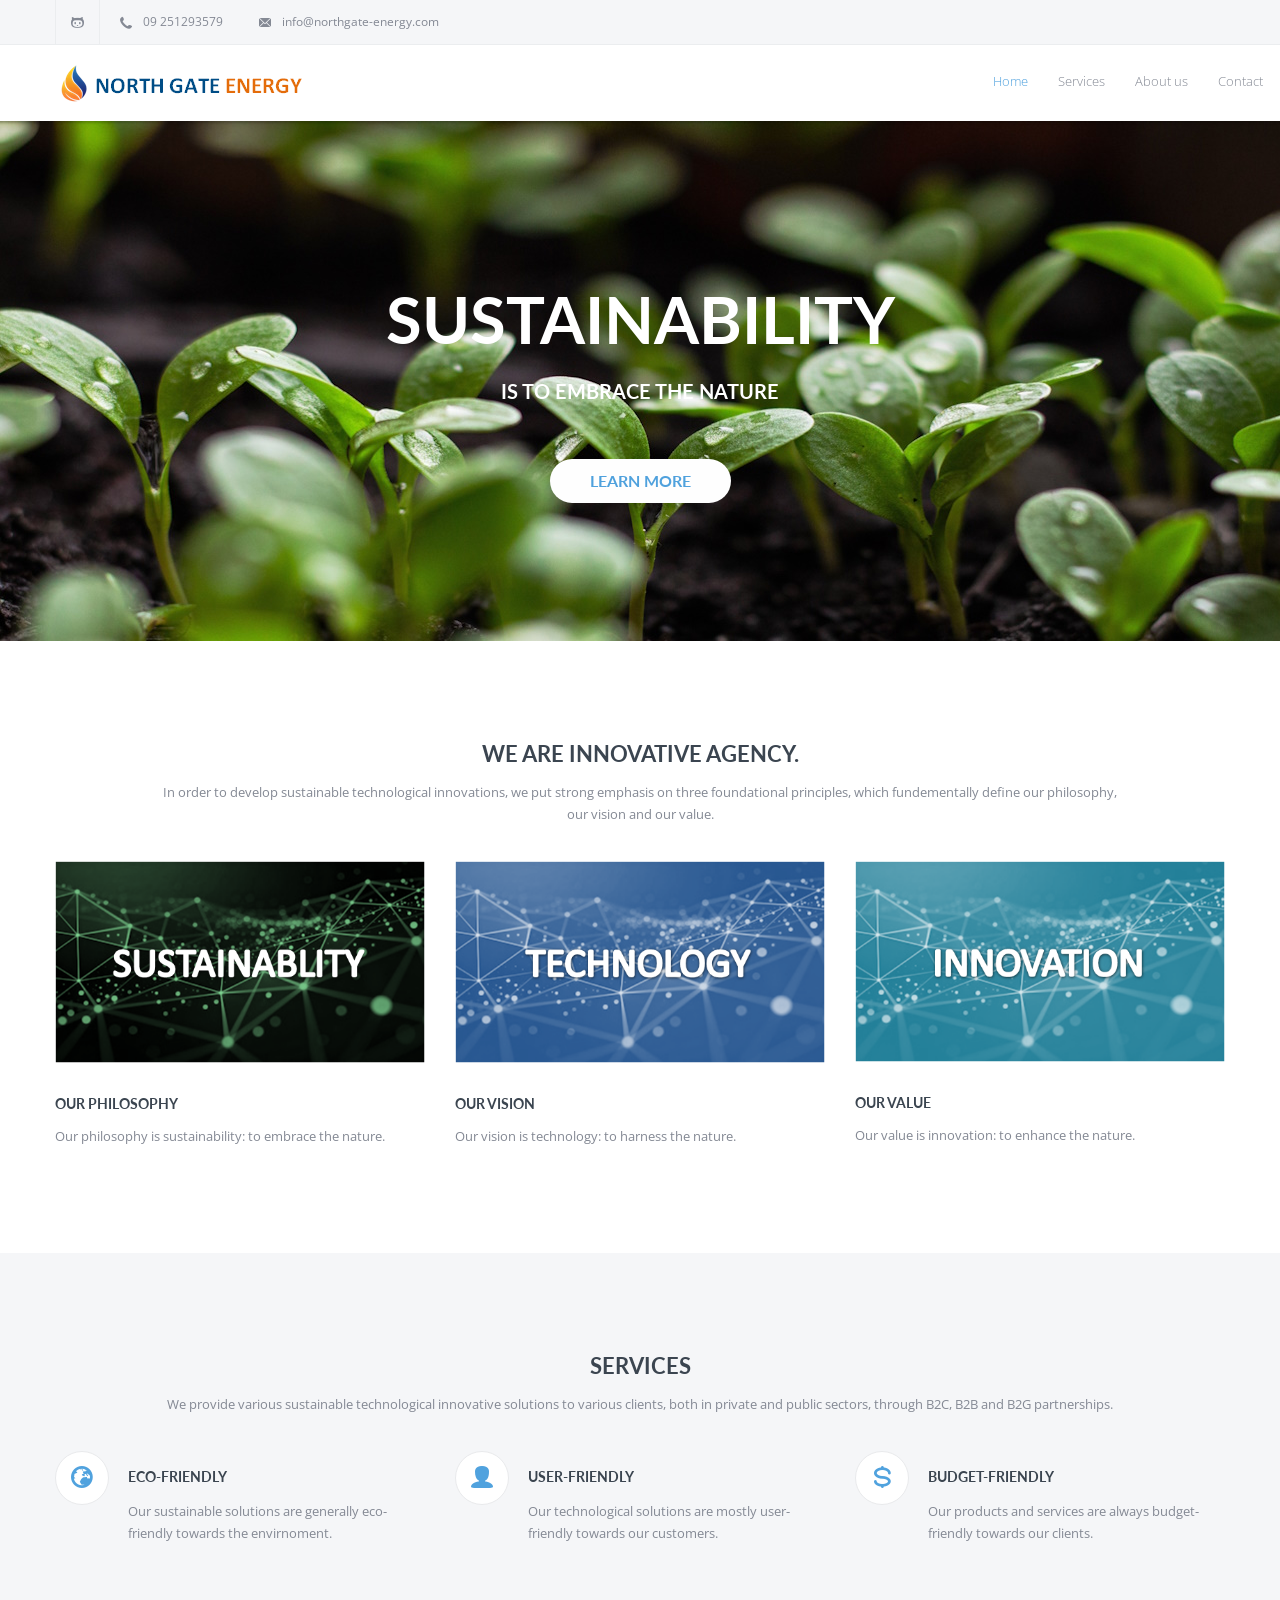
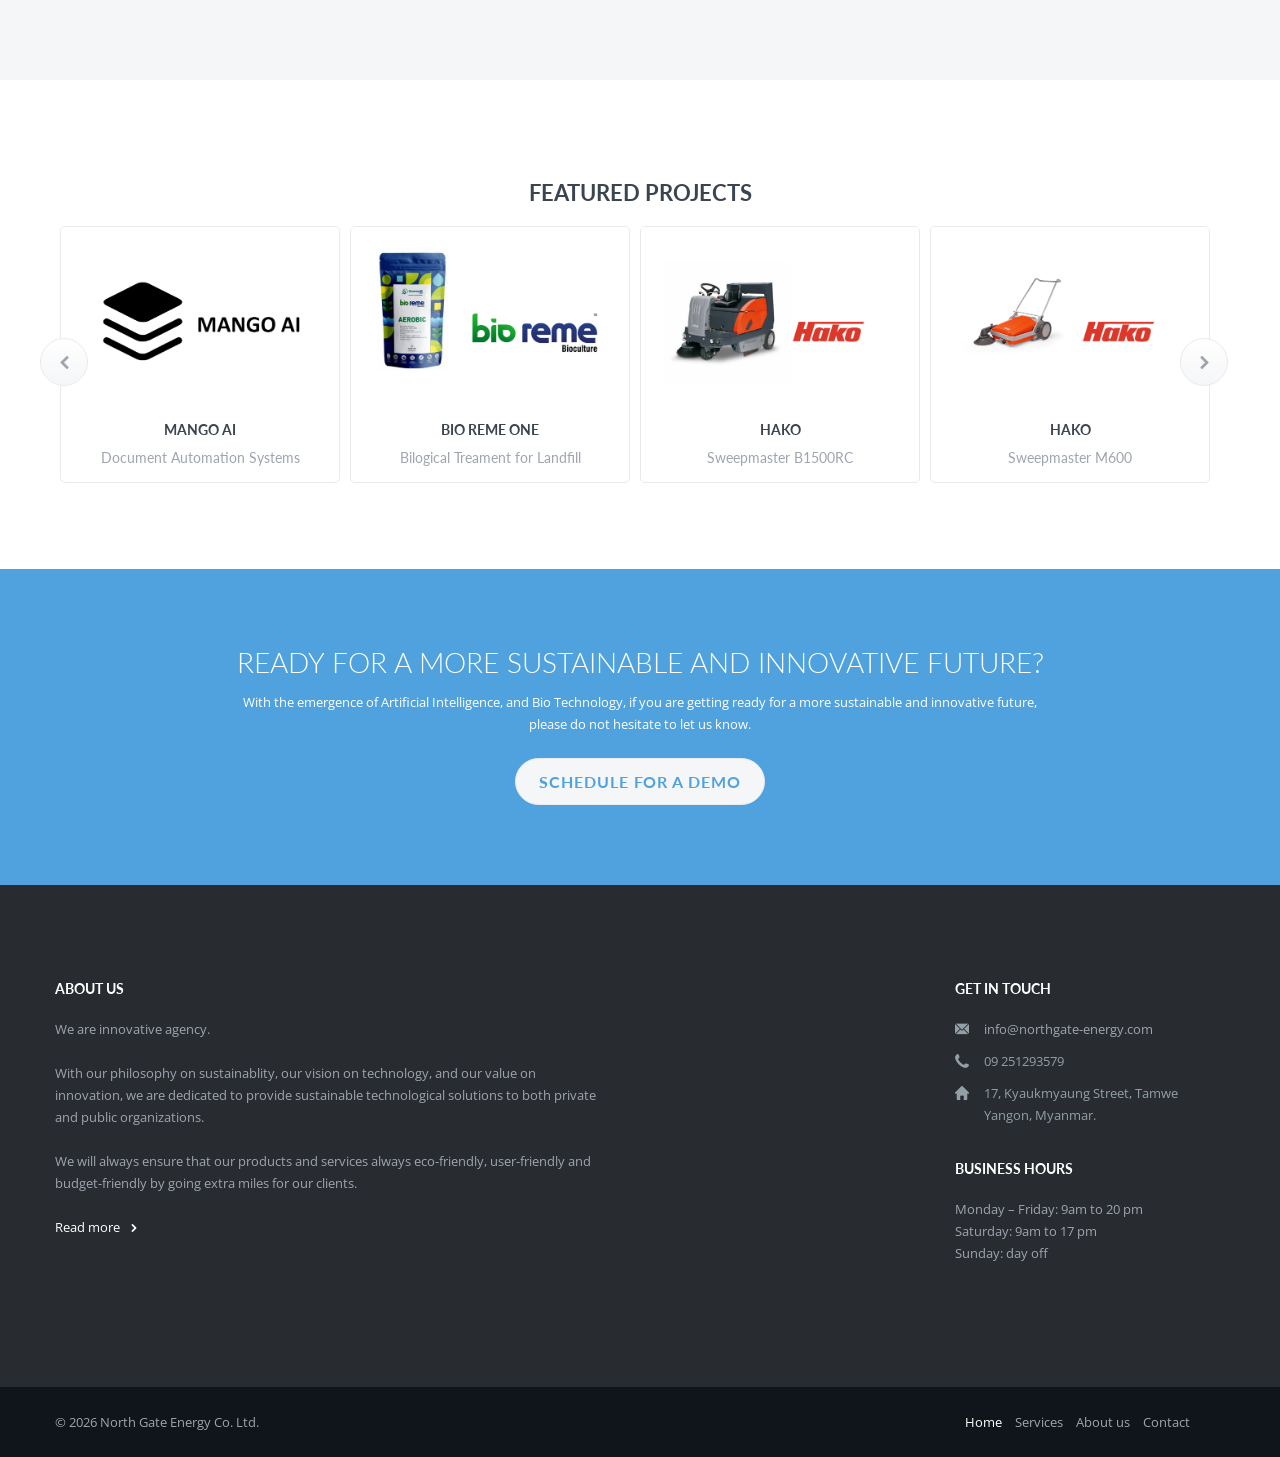
==== commit 6e34e1fd: "Update index.html" ====
--- a/index.html
+++ b/index.html
@@ -80,7 +80,7 @@
 
 	<nav>
 		<ul id="main_menu" class="">
-			<li class="main-menu-item menu-first menu-item-depth-0 menu-item  current-menu-item page_item page-item-1298 current_page_item current-menu-ancestor current-menu-parent current_page_parent current_page_ancestor normal_menu_item"><a href="index.html" class="menu-link main-menu-link"><span>Home</span></a>
+			<li class="main-menu-item menu-item-depth-0 menu-item  normal_menu_item  current-menu-item"><a href="index.html" class="menu-link main-menu-link"><span>Home</span></a>
 
 			</li>
 
--- a/css/style.css
+++ b/css/style.css
@@ -6867,7 +6867,7 @@
 		border-radius: 5px;
 		overflow: hidden;
 		border: 1px solid #e9eaec;
-		padding-bottom: 20px;
+		padding-bottom: 10px;
 		background: #fff;
 	}
 
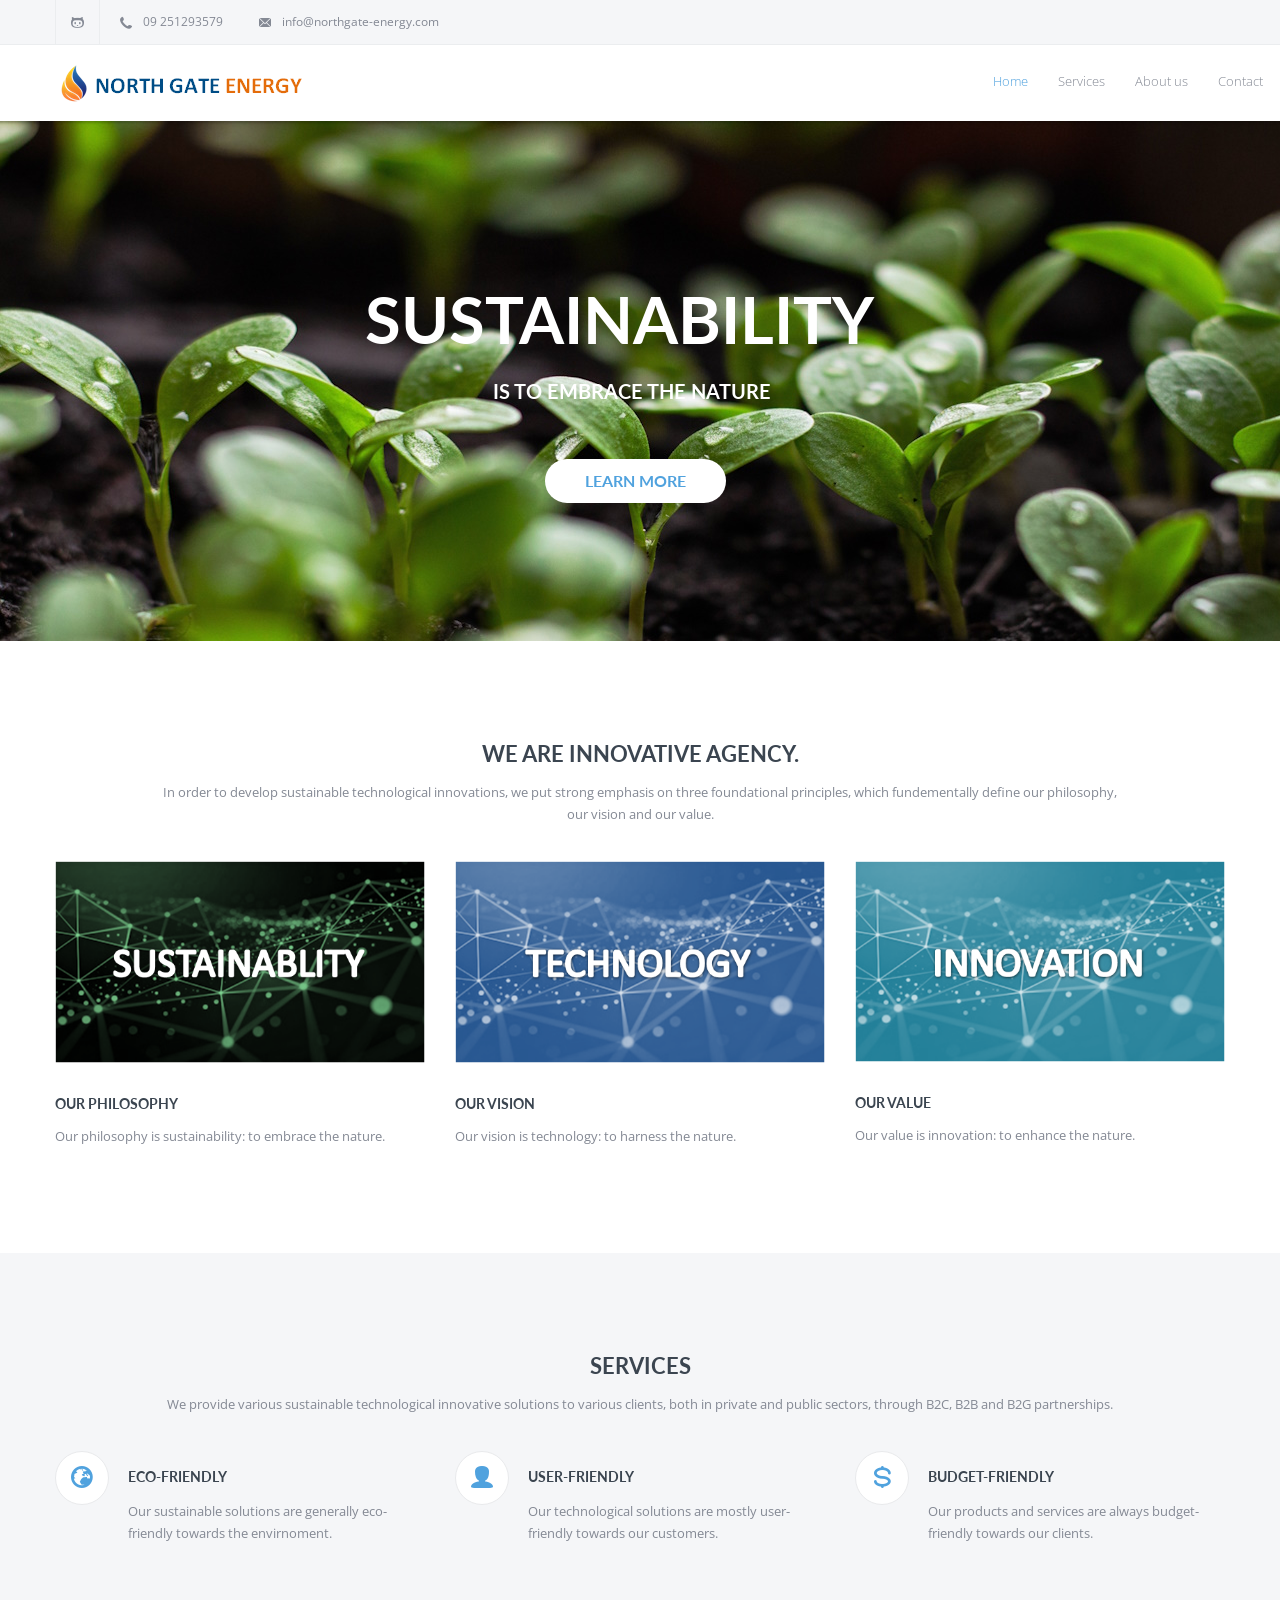
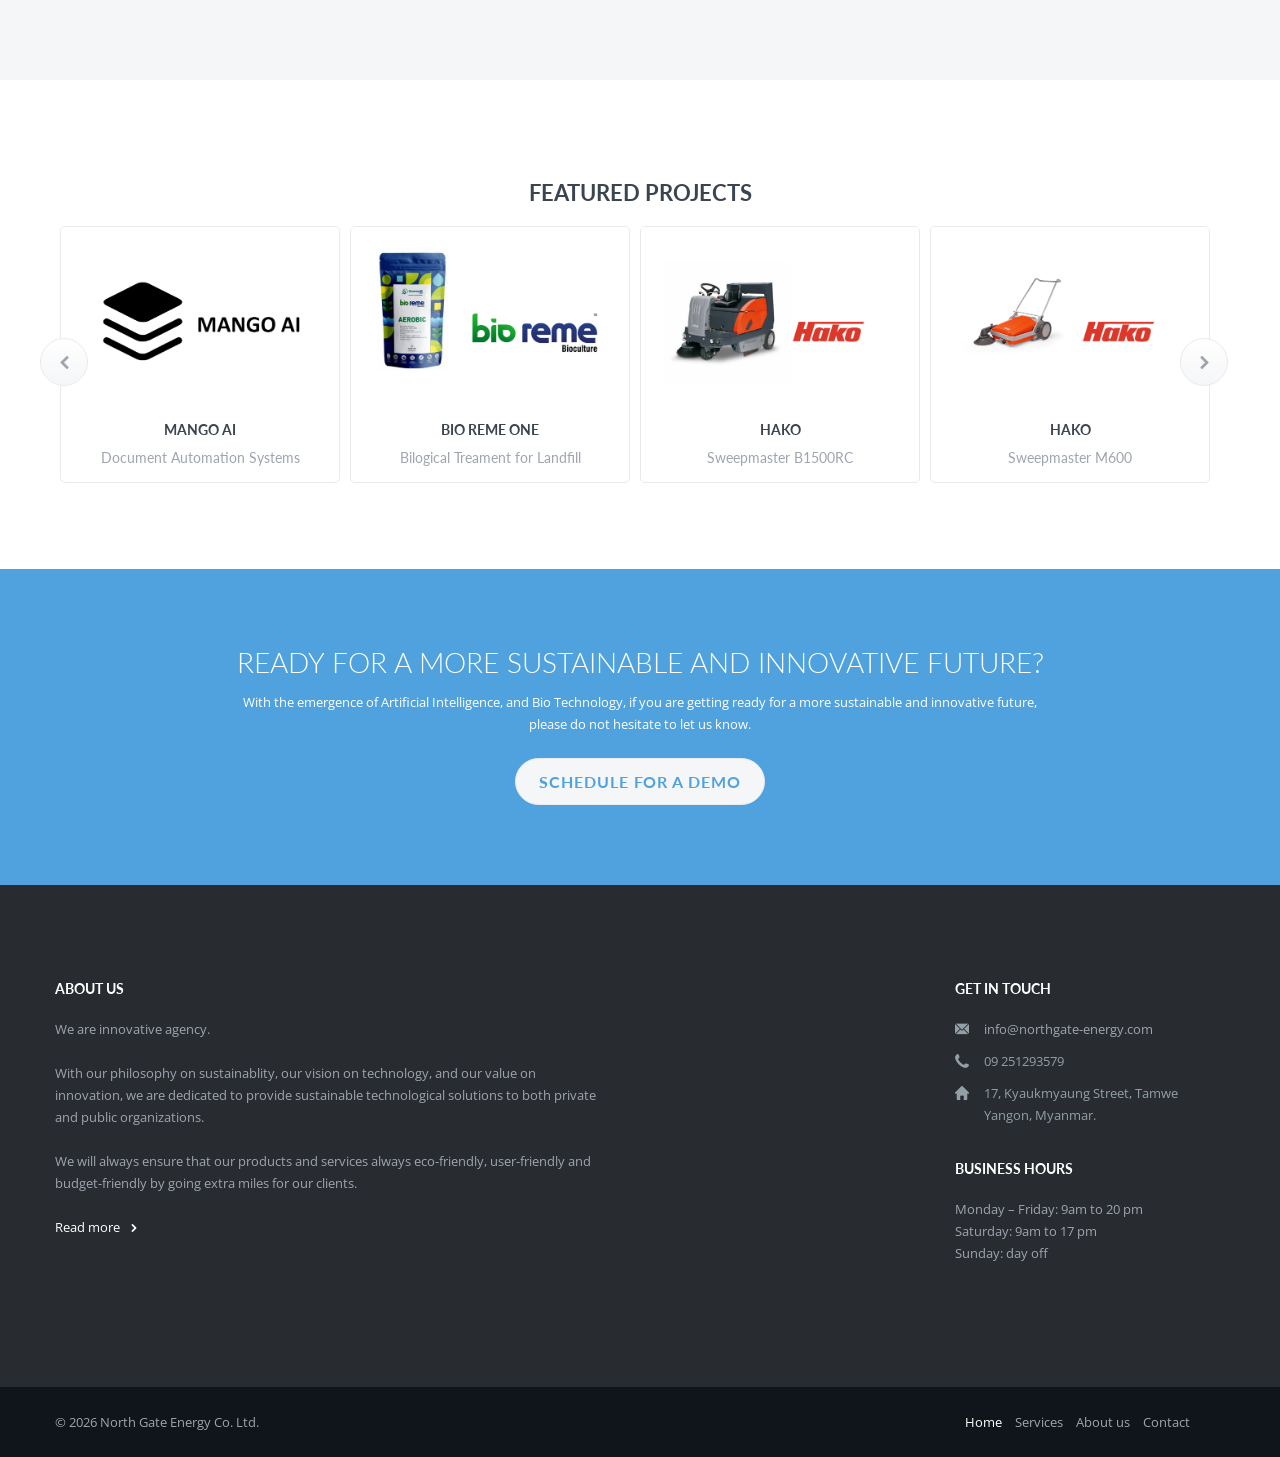
==== commit 89557451: "Update index.html" ====
--- a/index.html
+++ b/index.html
@@ -8,7 +8,7 @@
 
 	<meta http-equiv="Content-Type" content="text/html; charset=UTF-8" />
 	<meta name="viewport" content="width=device-width, initial-scale=1.0">
-	<link rel="shortcut icon" type="image/x-icon" href="https://northgate-energy.github.io/images/favicon.png" />
+	<link rel="shortcut icon" type="image/x-icon" href="images/favicon.png" />
 			
 	<!--[if lt IE 9]>
 	  <script src="//html5shim.googlecode.com/svn/trunk/html5.js"></script>
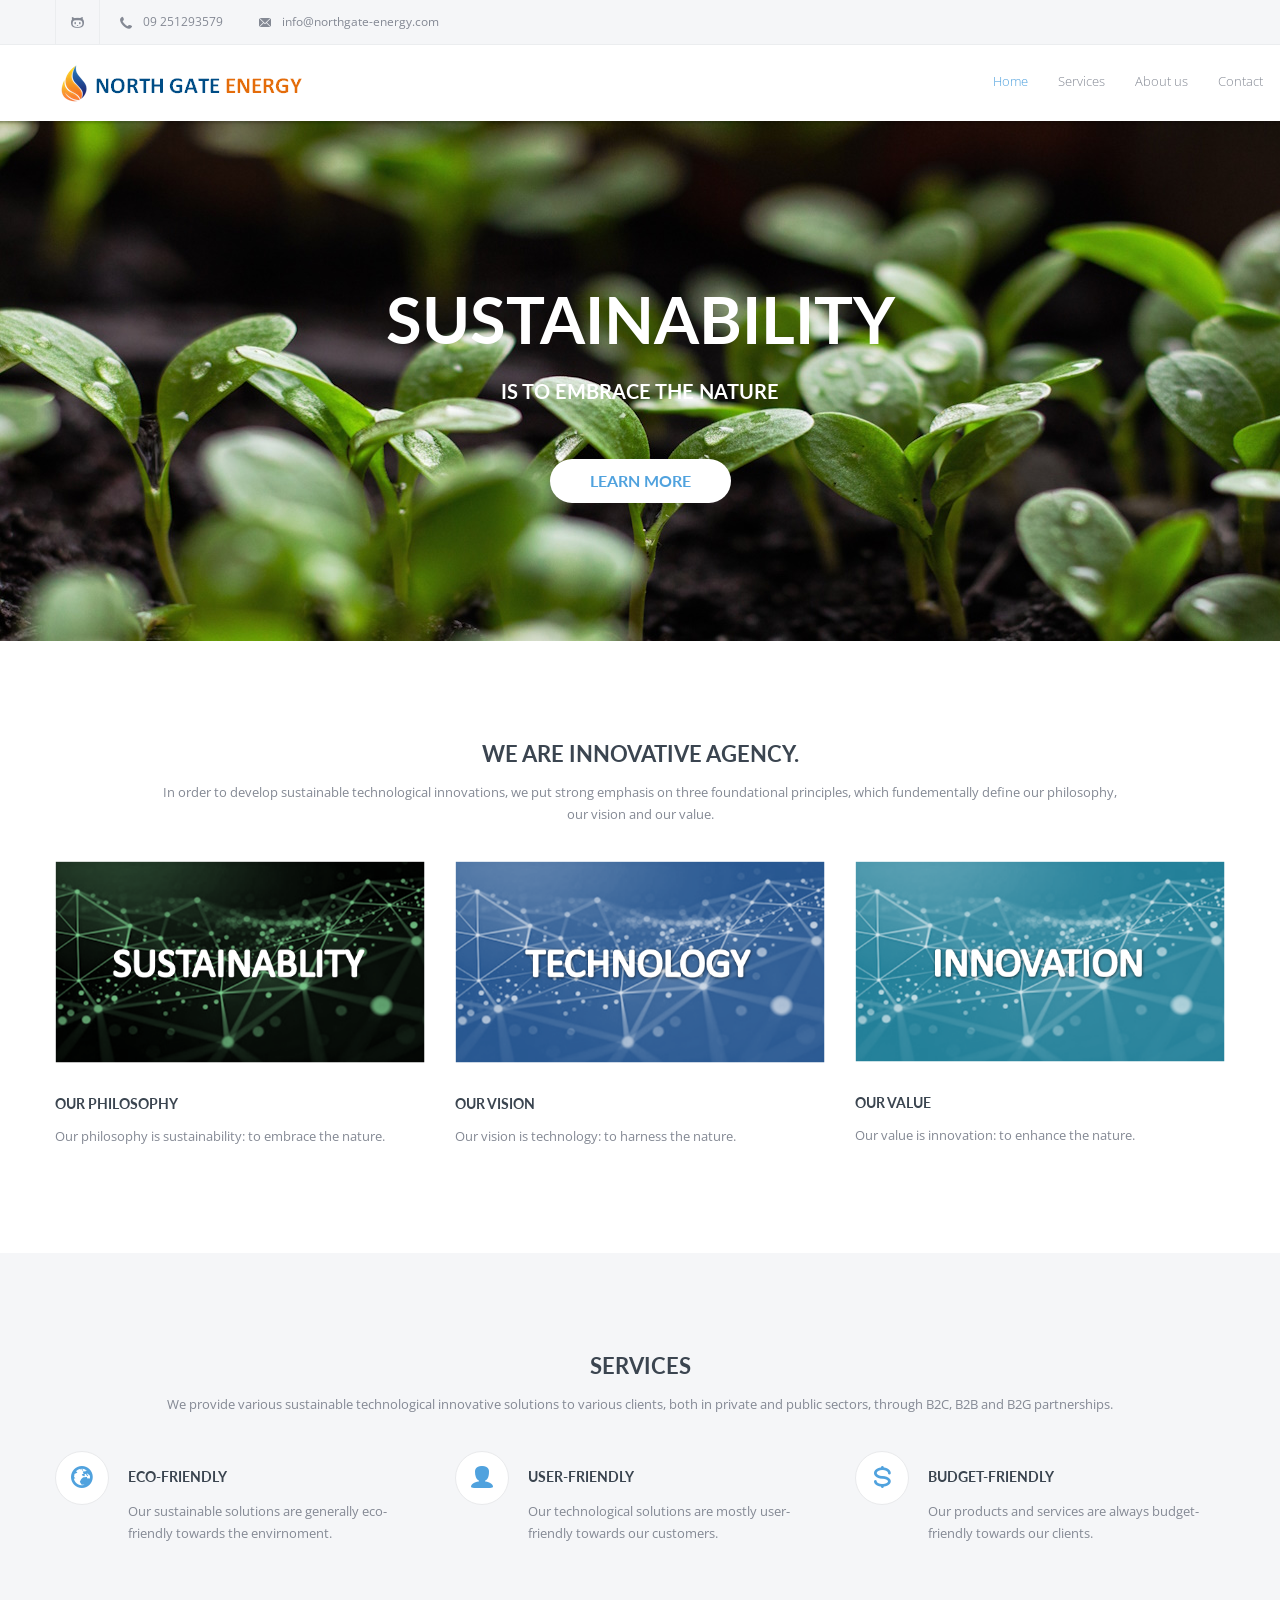
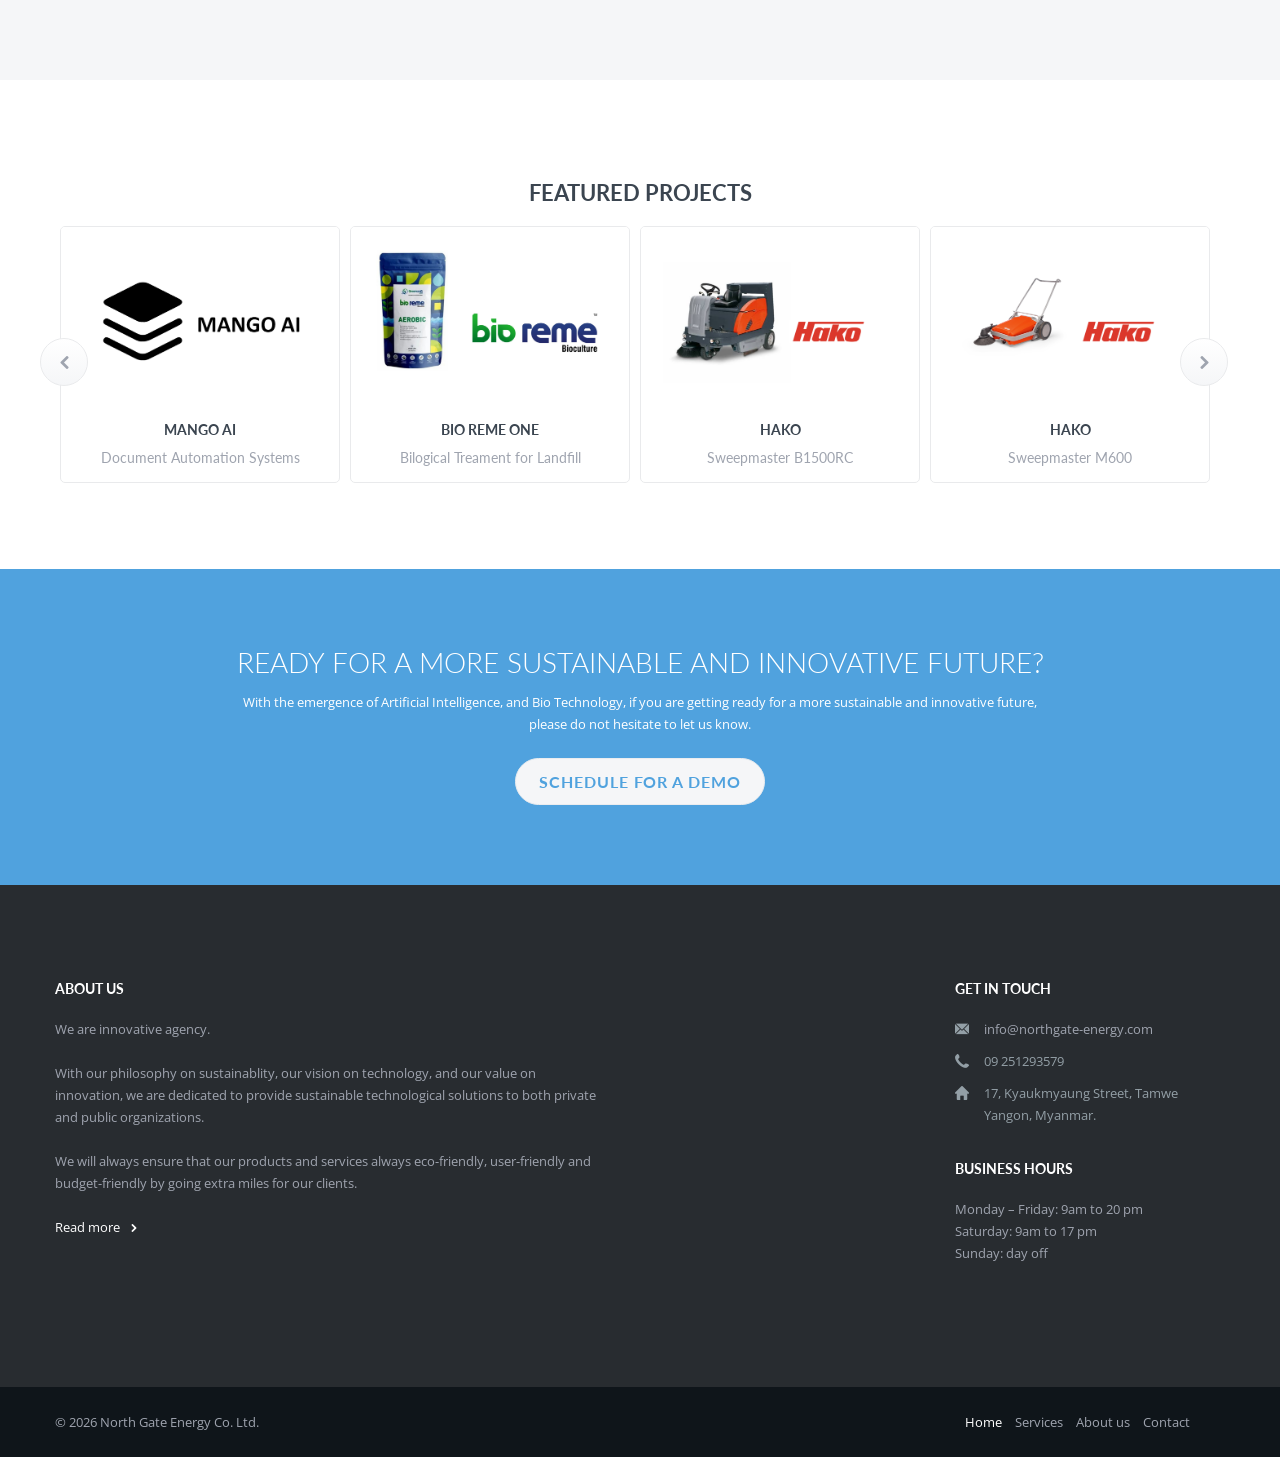
==== commit 02478147: "Update index.html" ====
--- a/index.html
+++ b/index.html
@@ -8,7 +8,7 @@
 
 	<meta http-equiv="Content-Type" content="text/html; charset=UTF-8" />
 	<meta name="viewport" content="width=device-width, initial-scale=1.0">
-	<link rel="shortcut icon" type="image/x-icon" href="images/favicon.png" />
+	<link rel="shortcut icon" type="image/x-icon" href="https://northgate-energy.github.io/images/favicon.png" />
 			
 	<!--[if lt IE 9]>
 	  <script src="//html5shim.googlecode.com/svn/trunk/html5.js"></script>
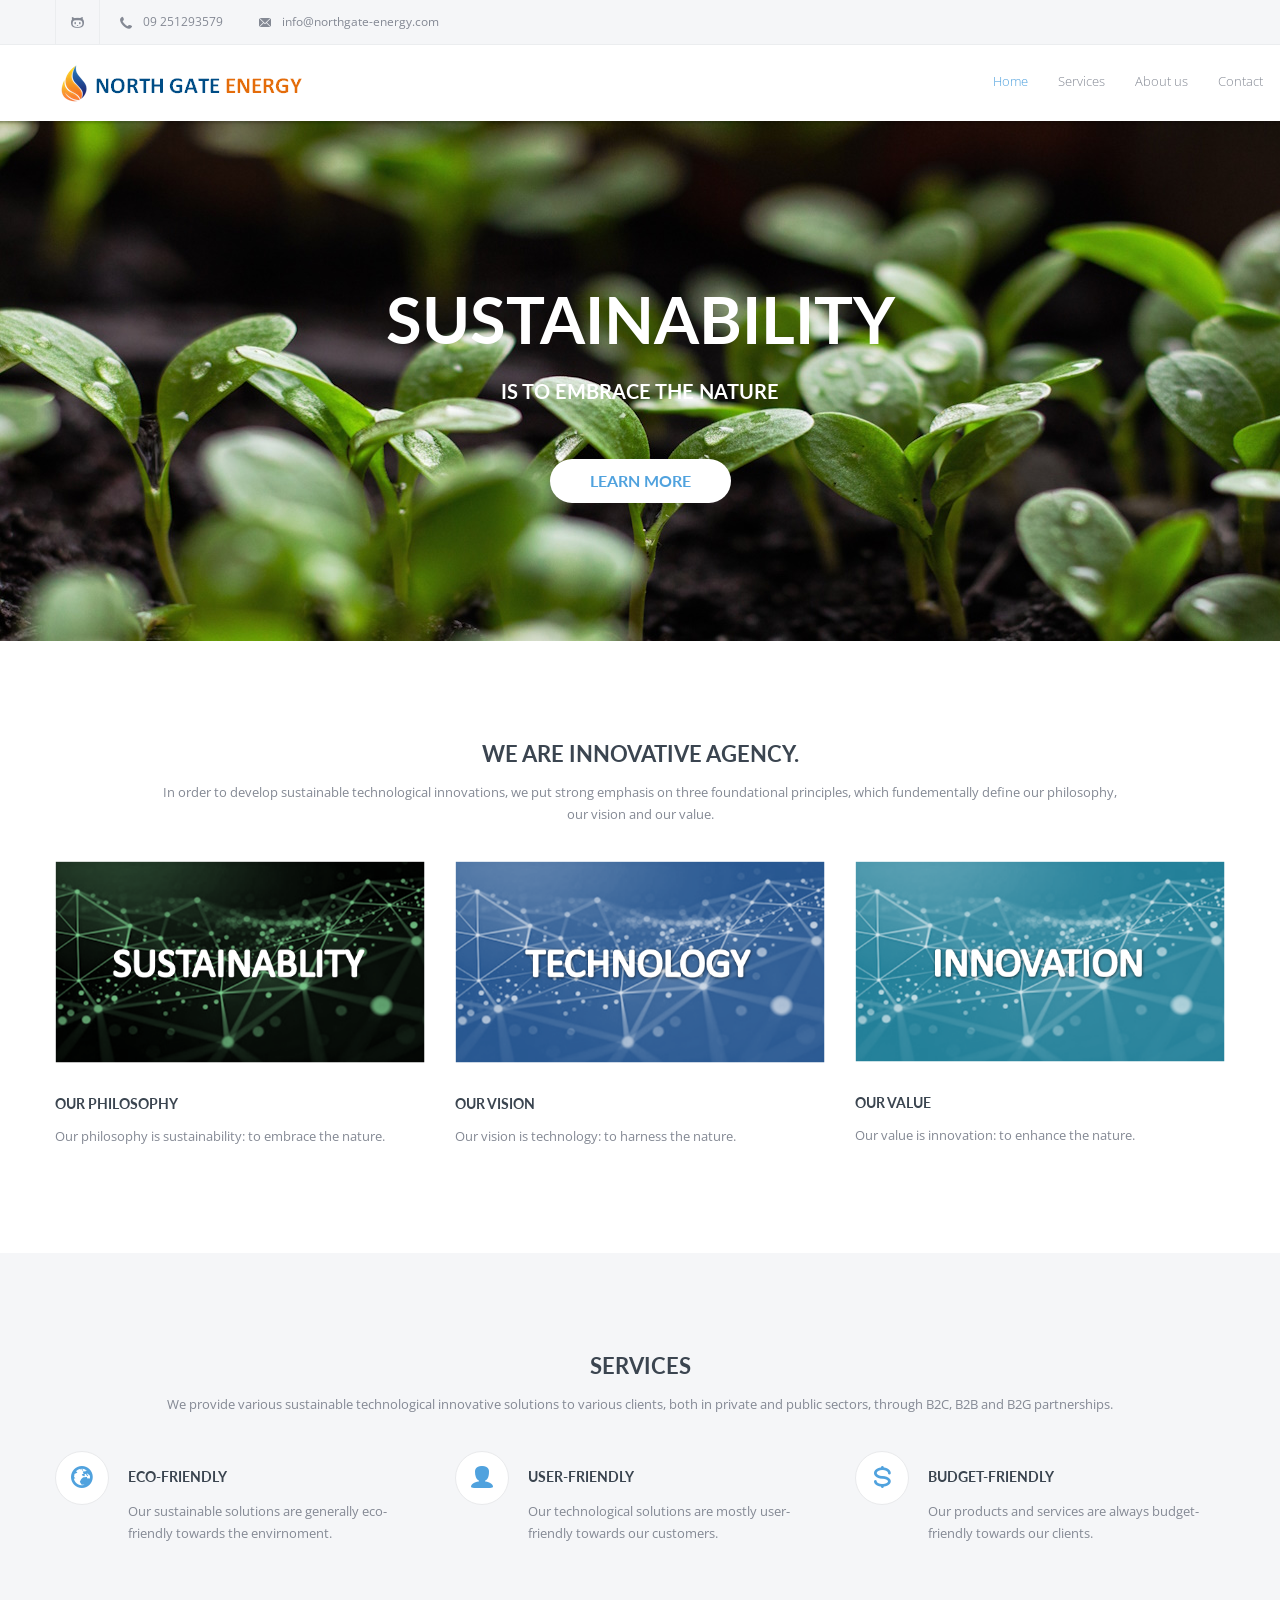
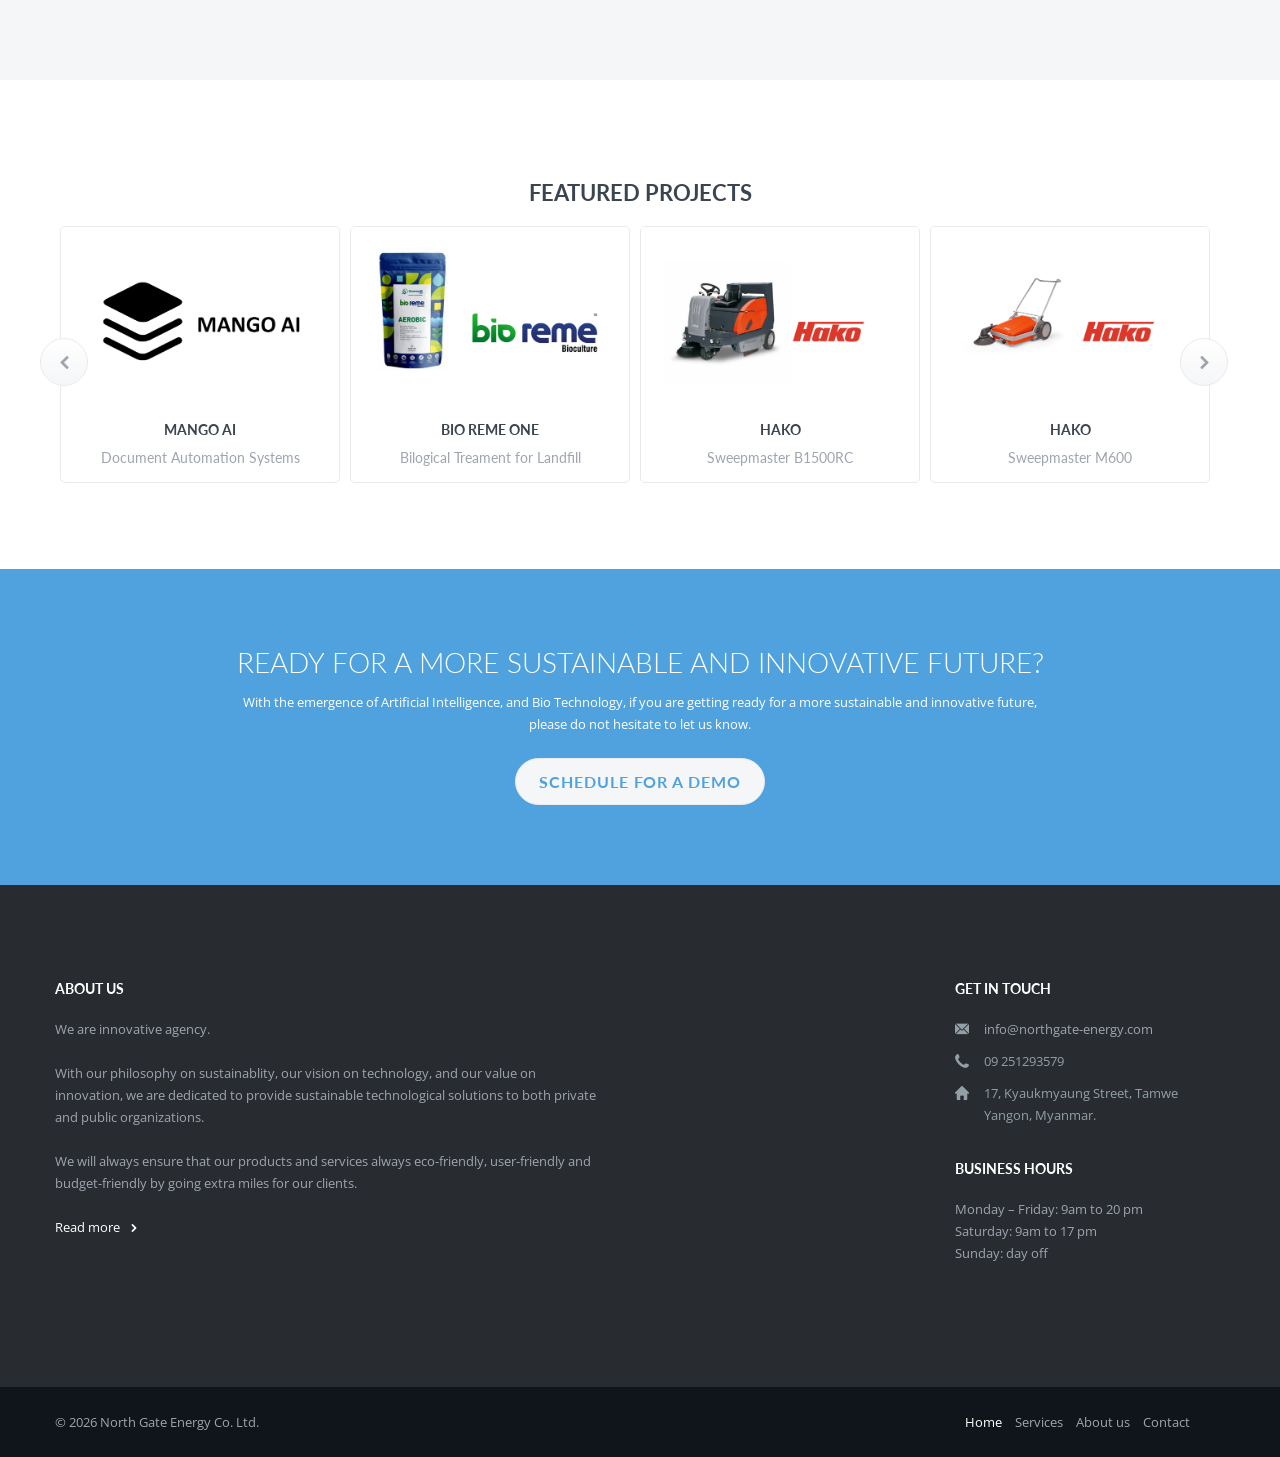
==== commit e6e6d598: "Update index.html" ====
--- a/index.html
+++ b/index.html
@@ -613,8 +613,6 @@
 	/* ]]> */
 	</script>
 <script type='text/javascript' src='js/mediaelement-and-player.min.js'></script>
-<script type='text/javascript' src='http://maps.google.com/maps/api/js?sensor=false&amp;ver=4.0.1'></script>
-<script type='text/javascript' src='js/jquery.gmap.min.js'></script>
 <script type='text/javascript' src='js/animo.js'></script>
 <script type='text/javascript' src='js/jquery.inview.js'></script>
 <script type='text/javascript' src='js/jquery.parallax.js'></script>
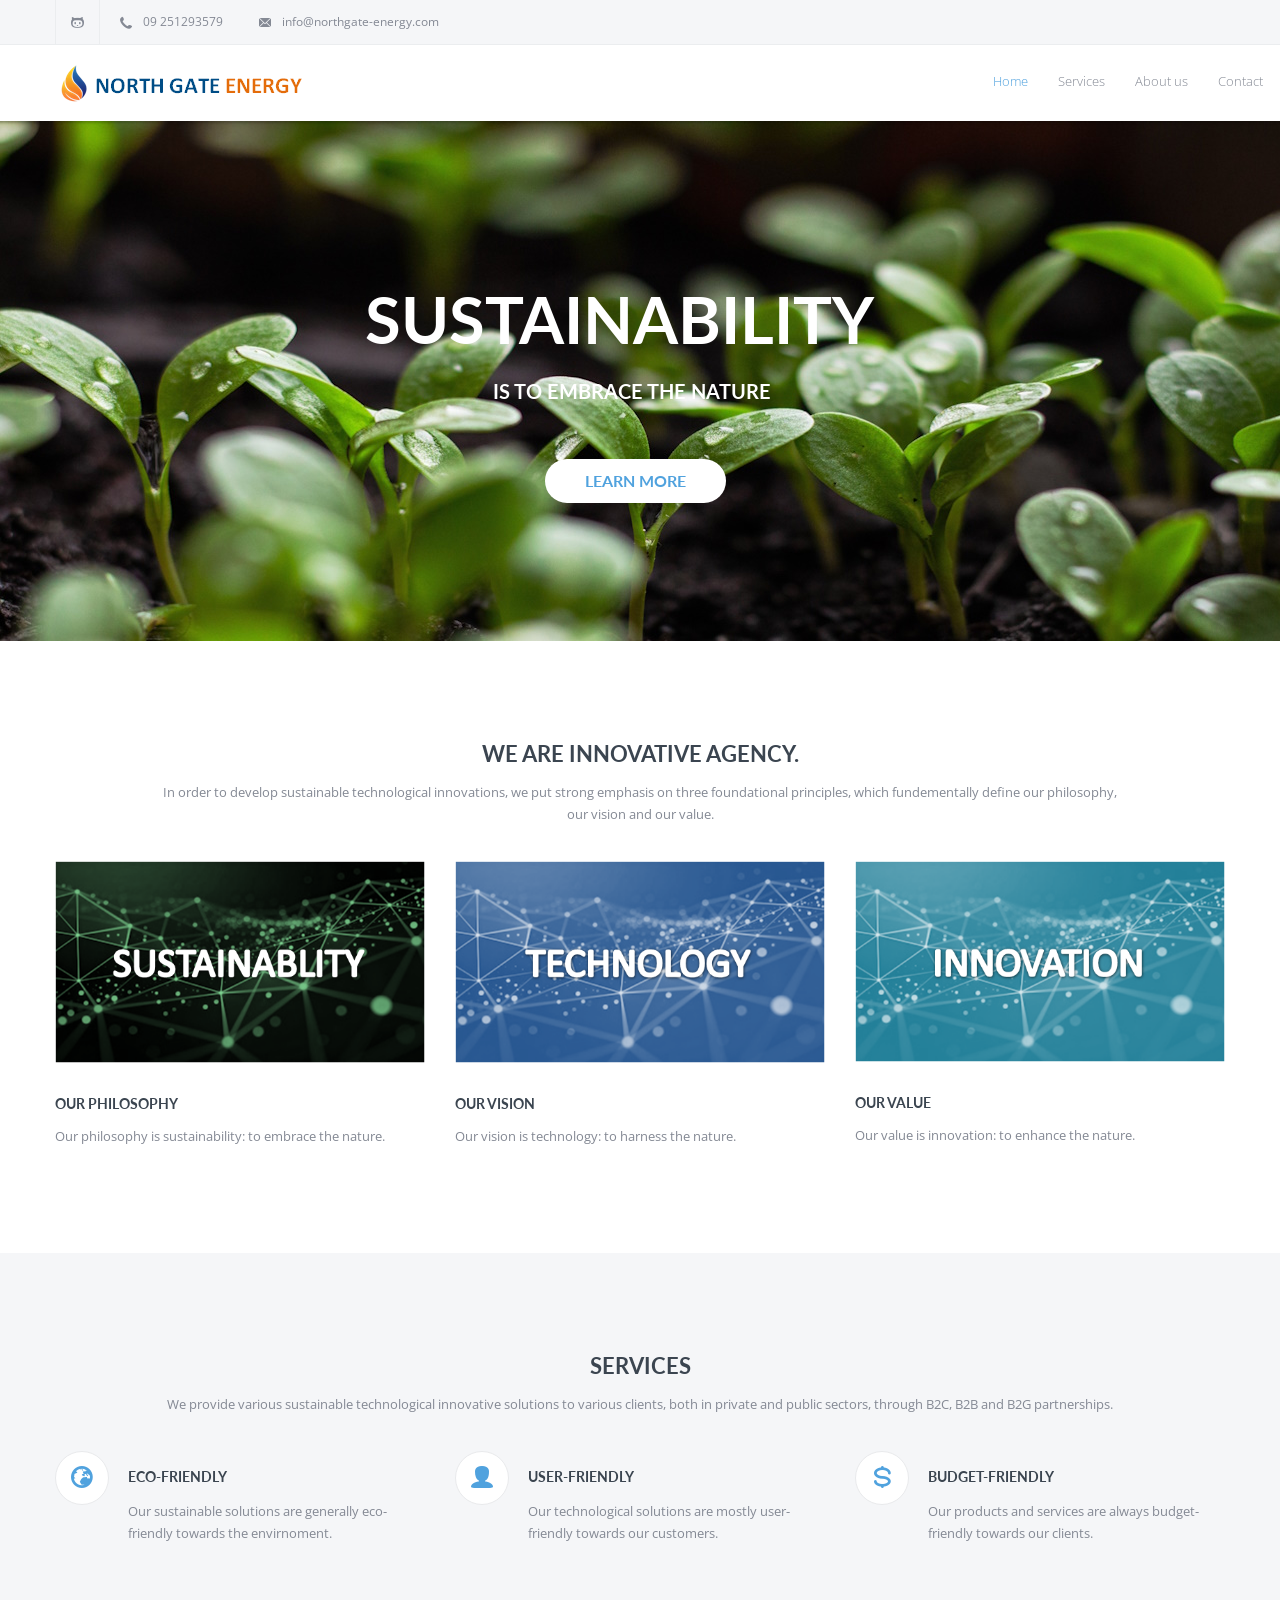
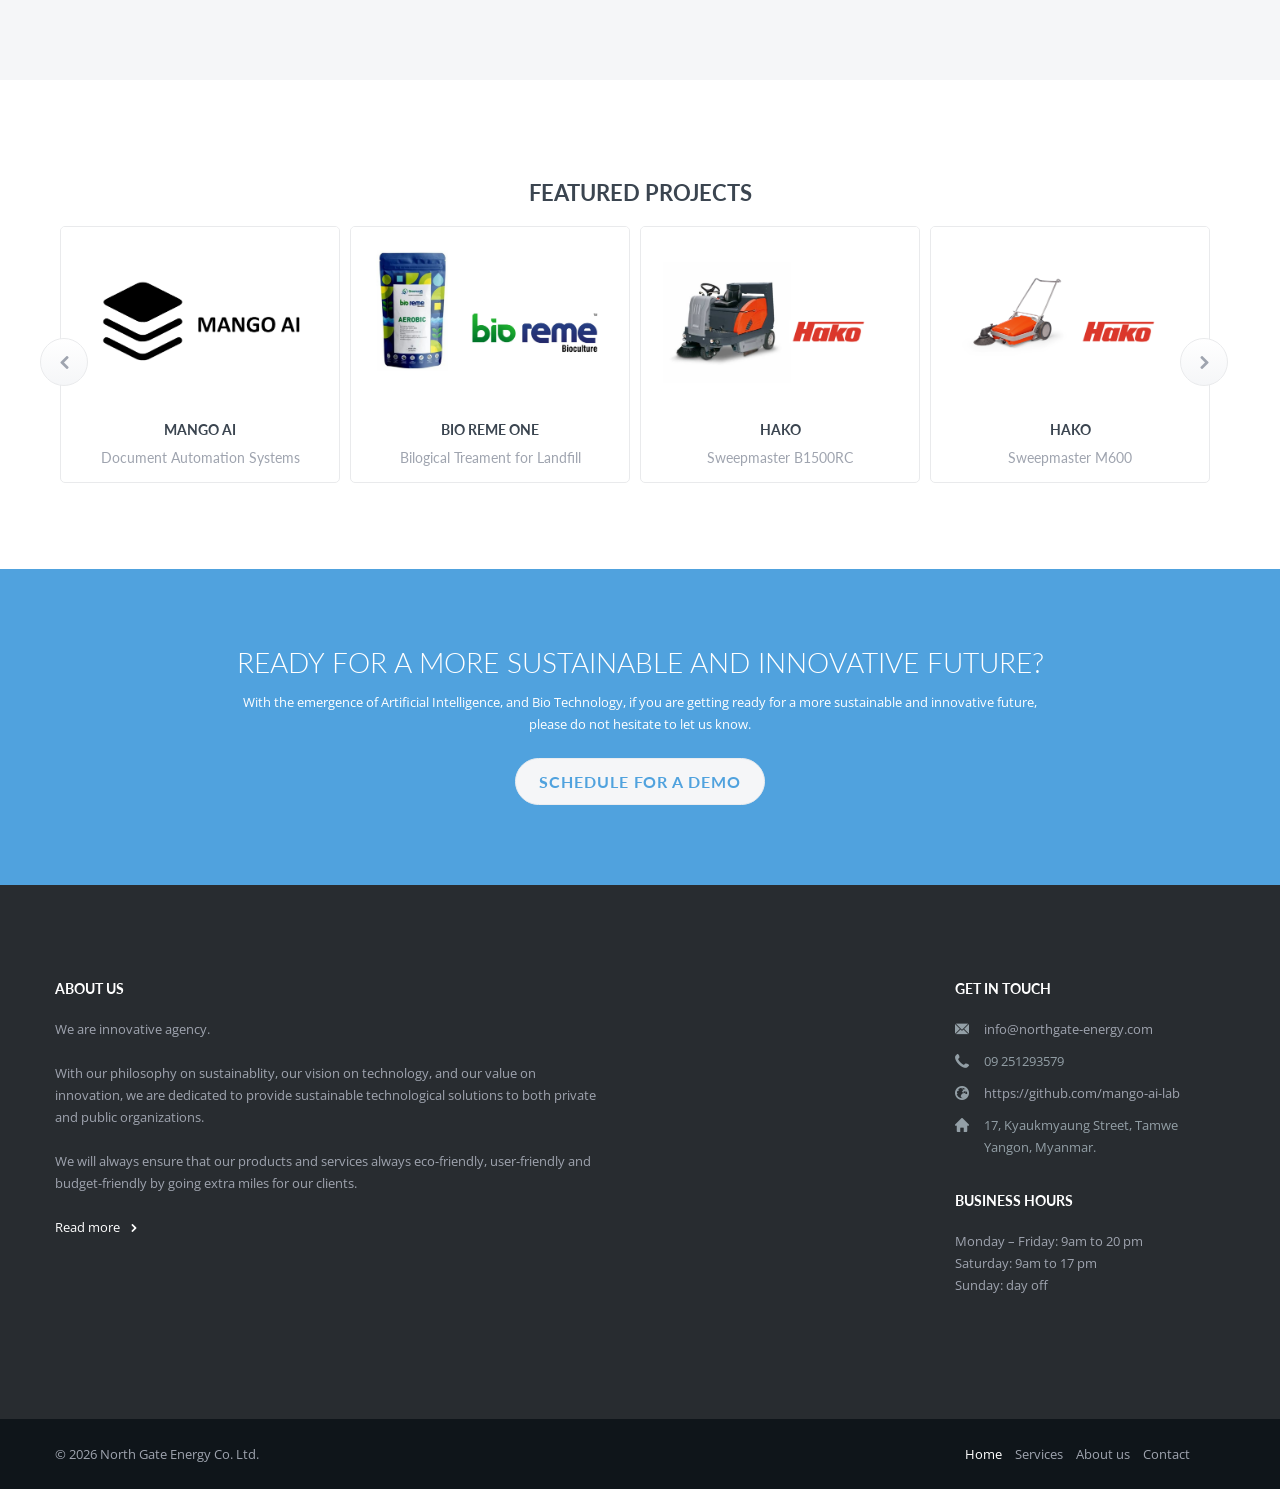
==== commit ba636918: "Add files via upload" ====
--- a/index.html
+++ b/index.html
@@ -556,7 +556,9 @@
 					<div id="contact-info-2" class="widget contact-info">
 						<h3 class='footer-widget-heading'>GET IN TOUCH</h3>		
 						<div class='contact_info_widget'>
-							<p><i class="ci_icon-envelope"></i><a href="#">info@northgate-energy.com</a></p><p><i class="ci_icon-phonealt"></i>09 251293579</p>
+							<p><i class="ci_icon-envelope"></i><a href="mailto:info@northgate-energy.com">info@northgate-energy.com</a></p>
+							<p><i class="ci_icon-phonealt"></i>09 251293579</p>
+							<p><i class="ci_icon-globe"></i><a href="https://github.com/mango-ai-lab" target="_blank">https://github.com/mango-ai-lab</a></p>
 							<p><i class="ci_icon-home"></i>17, Kyaukmyaung Street, Tamwe <br>Yangon, Myanmar.</p>		
 						</div>
 					</div>
--- a/css/style.css
+++ b/css/style.css
@@ -5945,6 +5945,7 @@
 		-webkit-border-radius: 50%;
 		-moz-border-radius: 50%;
 		border-radius: 50%;
+		margin-right: 10px;
 	}
 
 /*-------- 8.9. Twitter Widget --------*/	
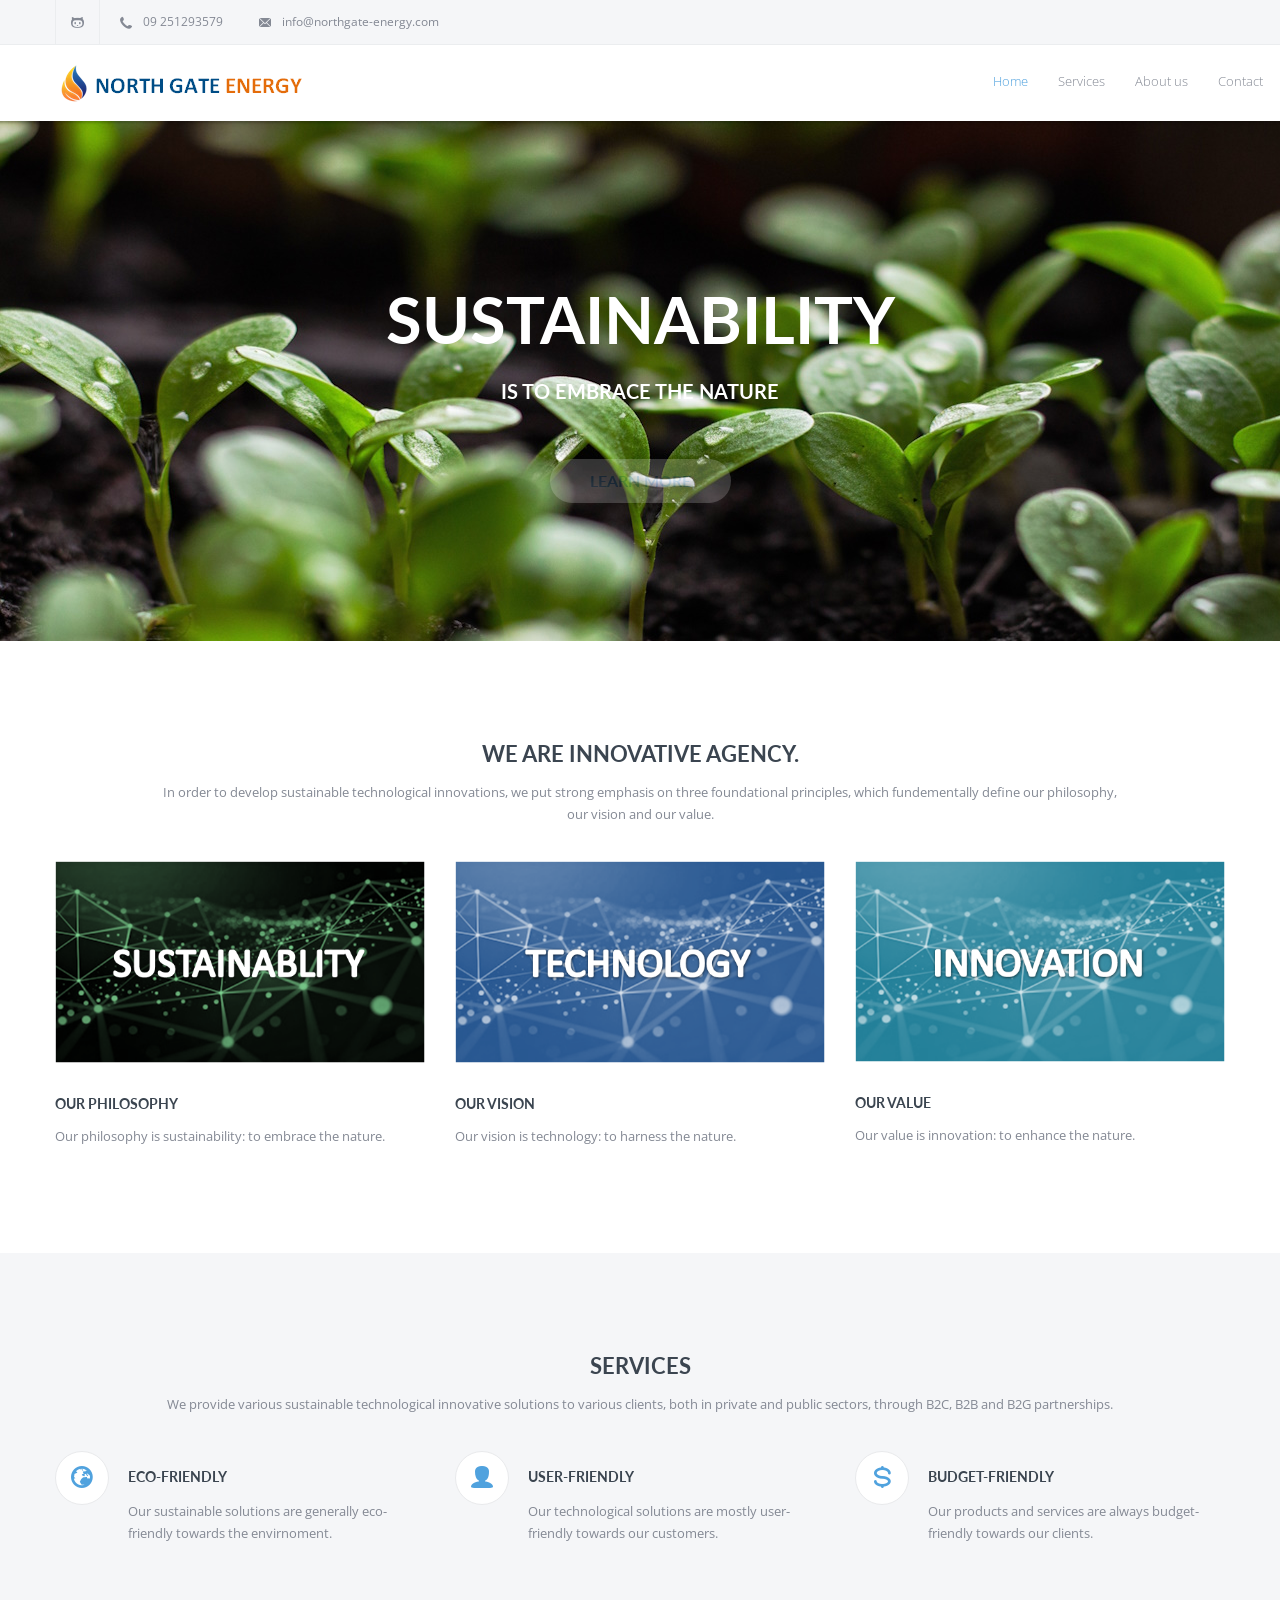
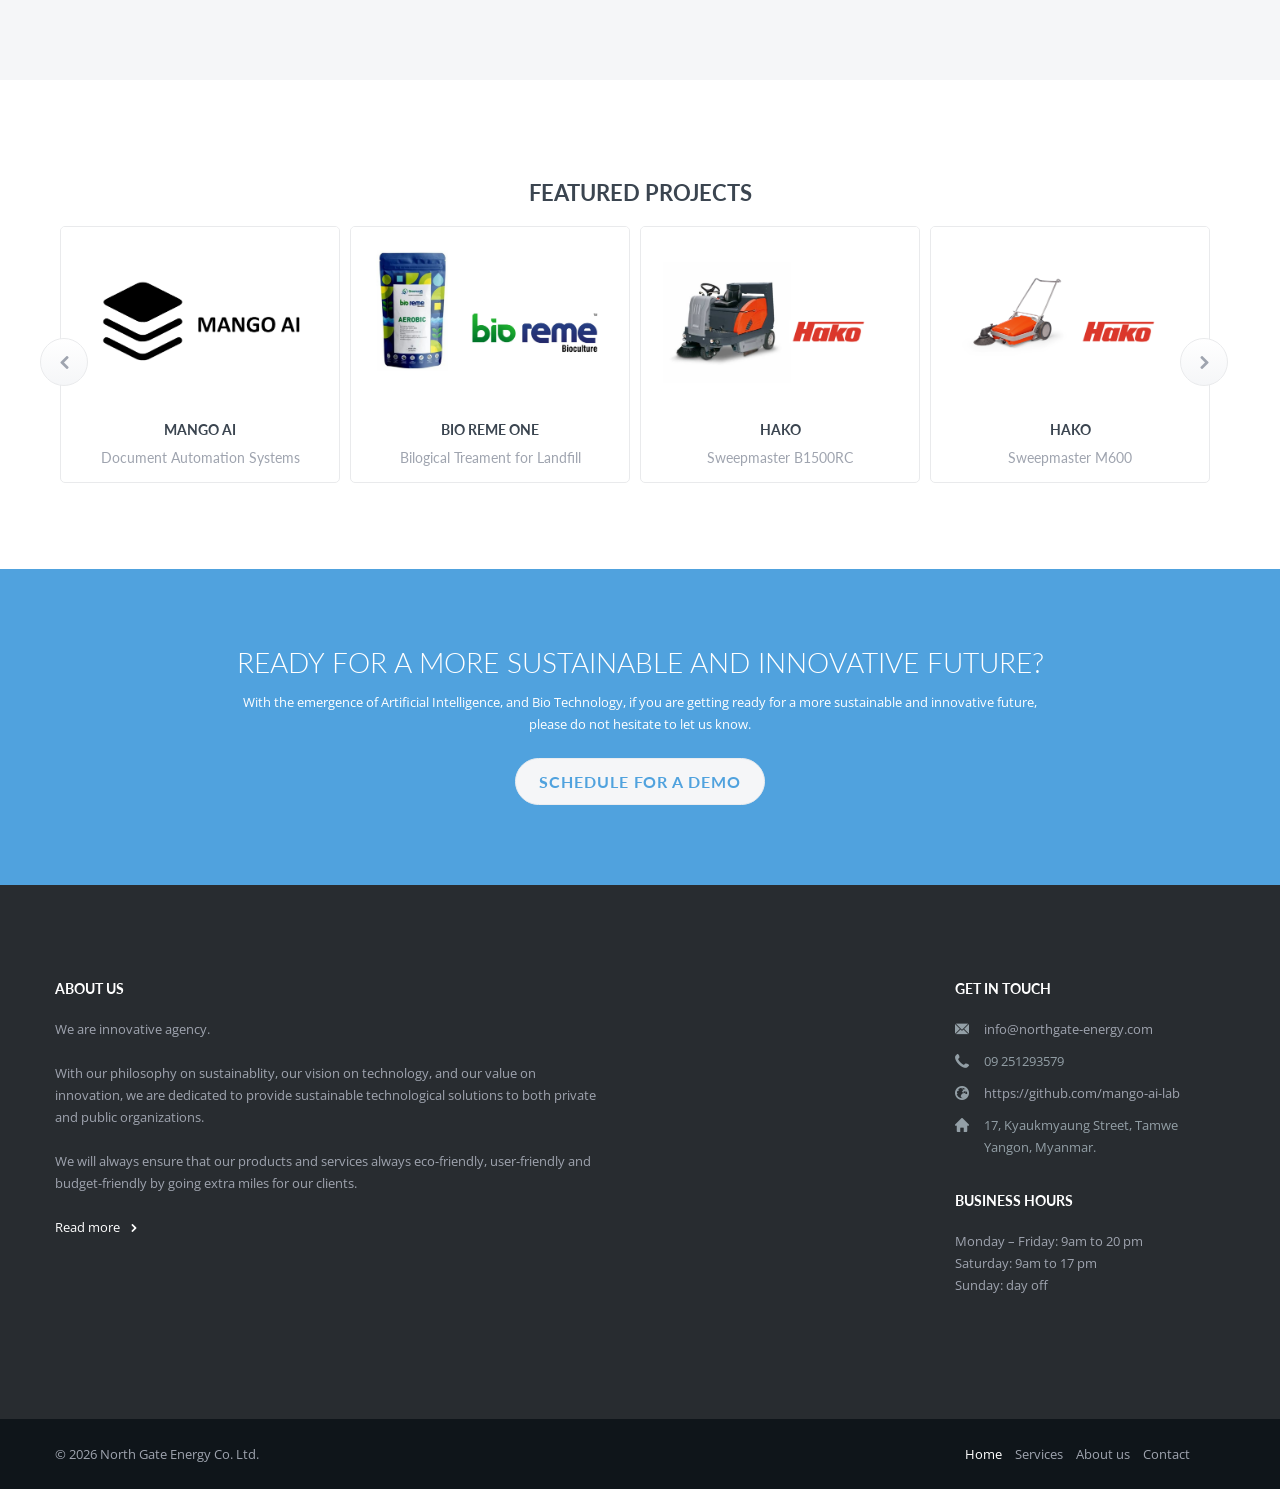
==== commit 9b292753: "Update index.html" ====
--- a/index.html
+++ b/index.html
@@ -71,7 +71,7 @@
 	<div id="logo_menu_bar">
 		<div class="container">
 			<div id="logo">
-				<a href="index.html"><img src="https://northgate-energy.github.io/images/logo.png" alt="IncomeUp"></a>
+				<a href="index.html"><img src="https://northgate-energy.github.io/images/logo.png" alt="North Gate Energy"></a>
 			</div>
 
 
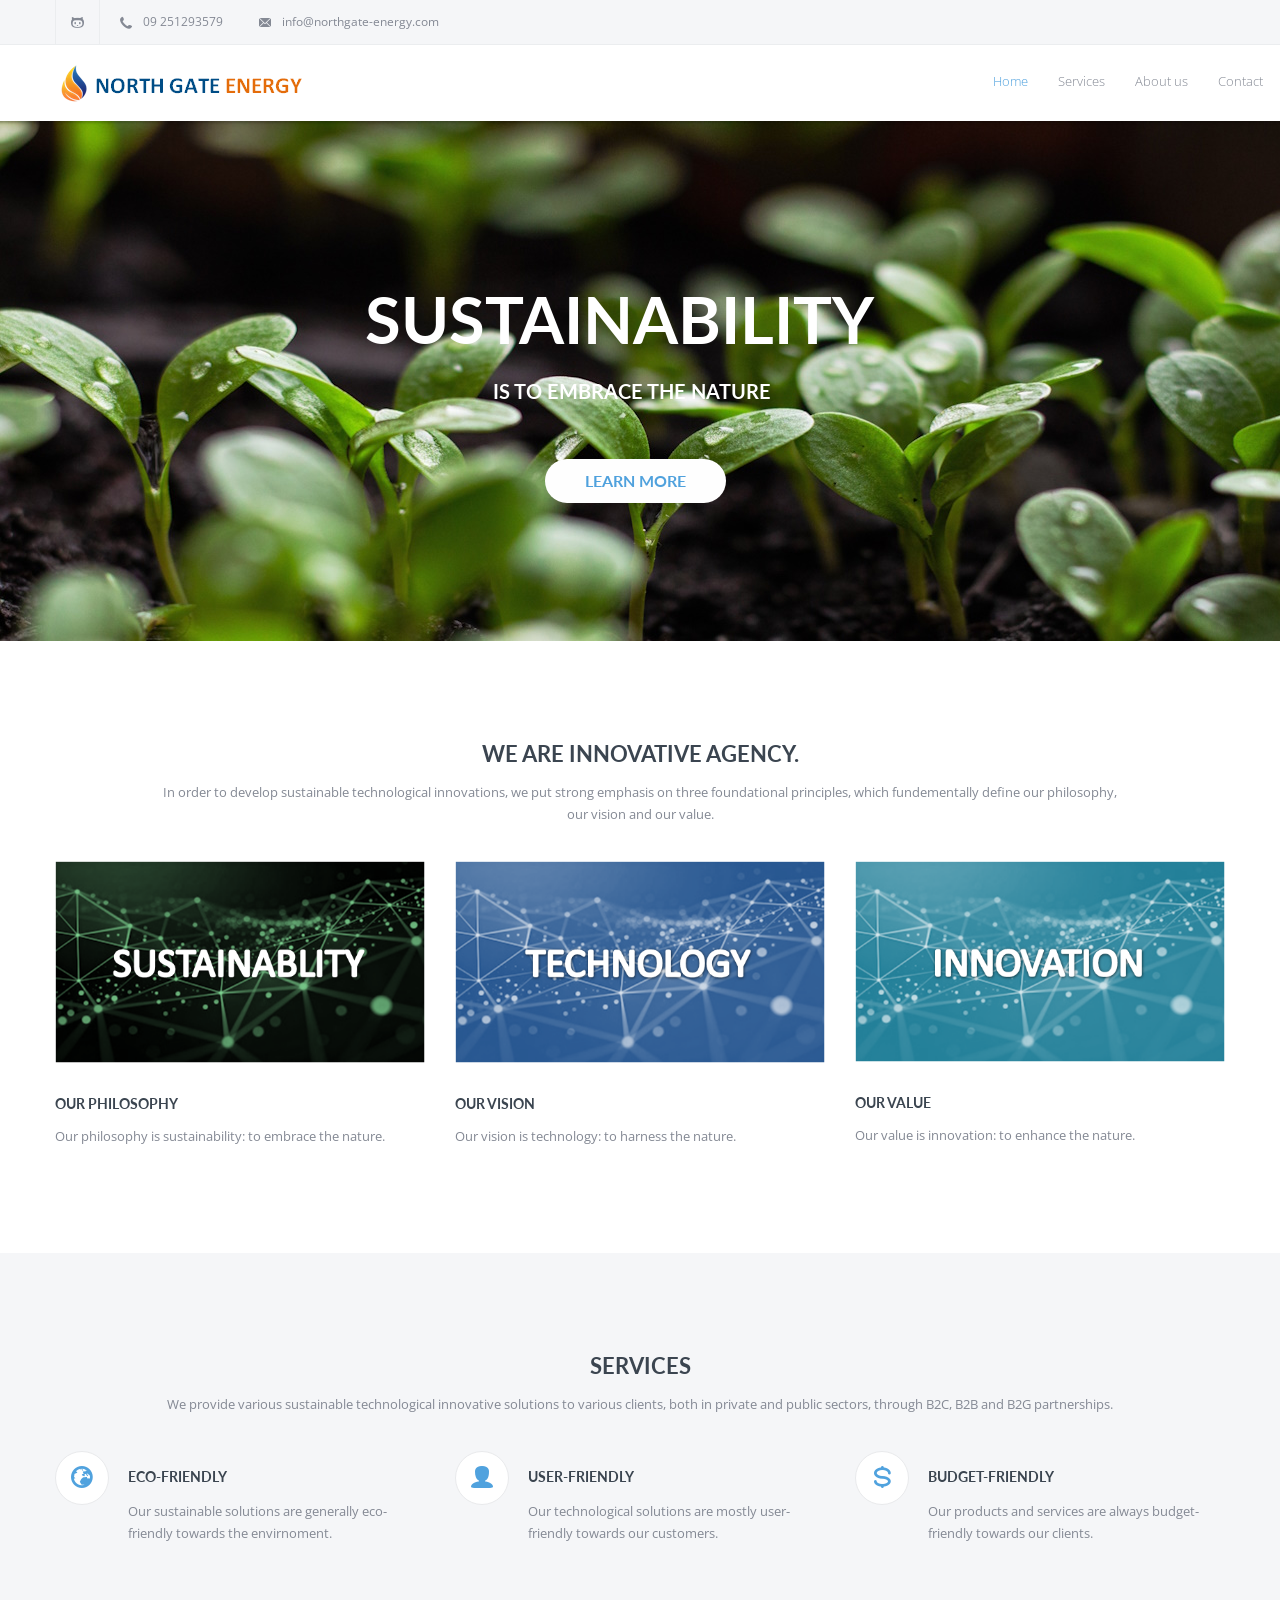
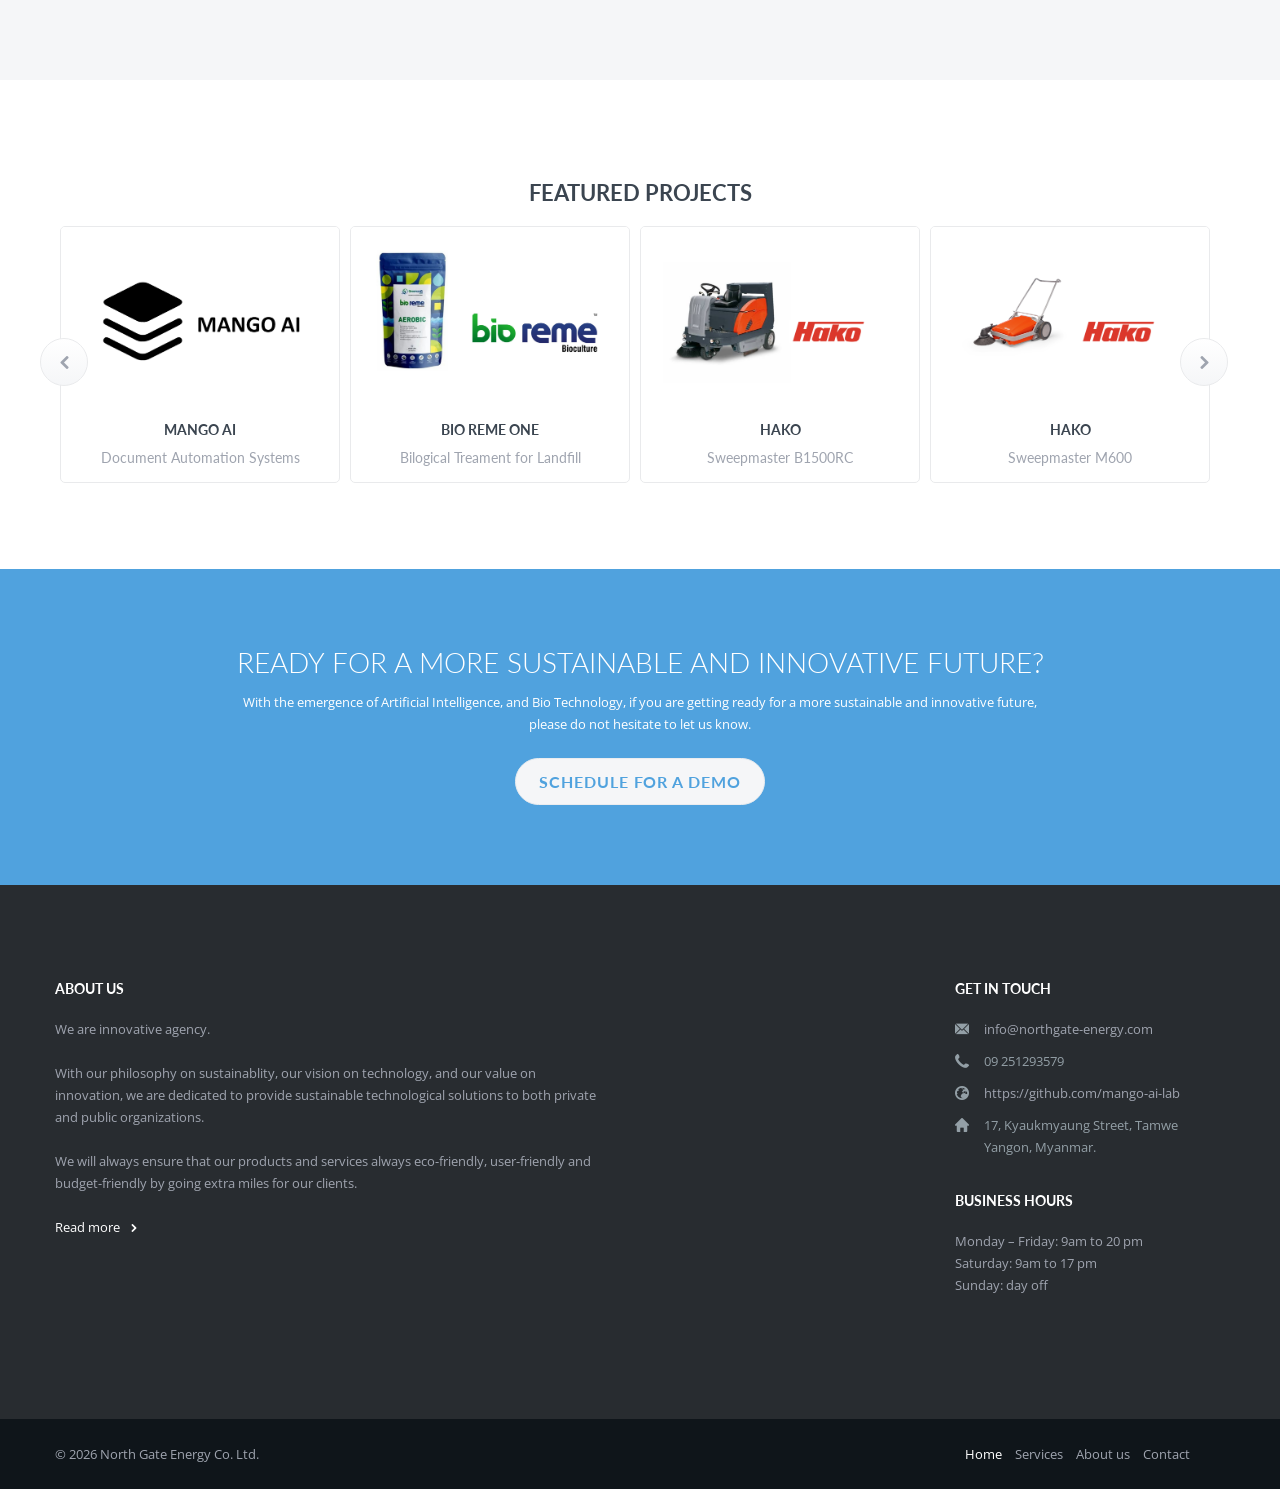
==== commit 6c47641d: "Update index.html" ====
--- a/index.html
+++ b/index.html
@@ -168,7 +168,7 @@
 							 data-endspeed="400"
 							data-captionhidden="on"
 
-							style="z-index: 4; max-width: auto; max-height: auto; white-space: nowrap;"><a href="#">LEARN MORE</a>
+							style="z-index: 4; max-width: auto; max-height: auto; white-space: nowrap;"><a href="https://northgate-energy.com/services.html">LEARN MORE</a>
 						</div>
 					</li>
 					<!-- SLIDE  -->
@@ -225,7 +225,7 @@
 							 data-endspeed="400"
 							data-captionhidden="on"
 
-							style="z-index: 4; max-width: auto; max-height: auto; white-space: nowrap;"><a href="#">LEARN MORE</a>
+							style="z-index: 4; max-width: auto; max-height: auto; white-space: nowrap;"><a href="https://northgate-energy.com/services.html">LEARN MORE</a>
 						</div>
 					</li>
 					<!-- SLIDE  -->
@@ -282,7 +282,7 @@
 							 data-endspeed="400"
 							data-captionhidden="on"
 
-							style="z-index: 4; max-width: auto; max-height: auto; white-space: nowrap;"><a href="#">LEARN MORE</a>
+							style="z-index: 4; max-width: auto; max-height: auto; white-space: nowrap;"><a href="https://northgate-energy.com/services.html">LEARN MORE</a>
 						</div>
 					</li>
 					<!-- SLIDE  -->
